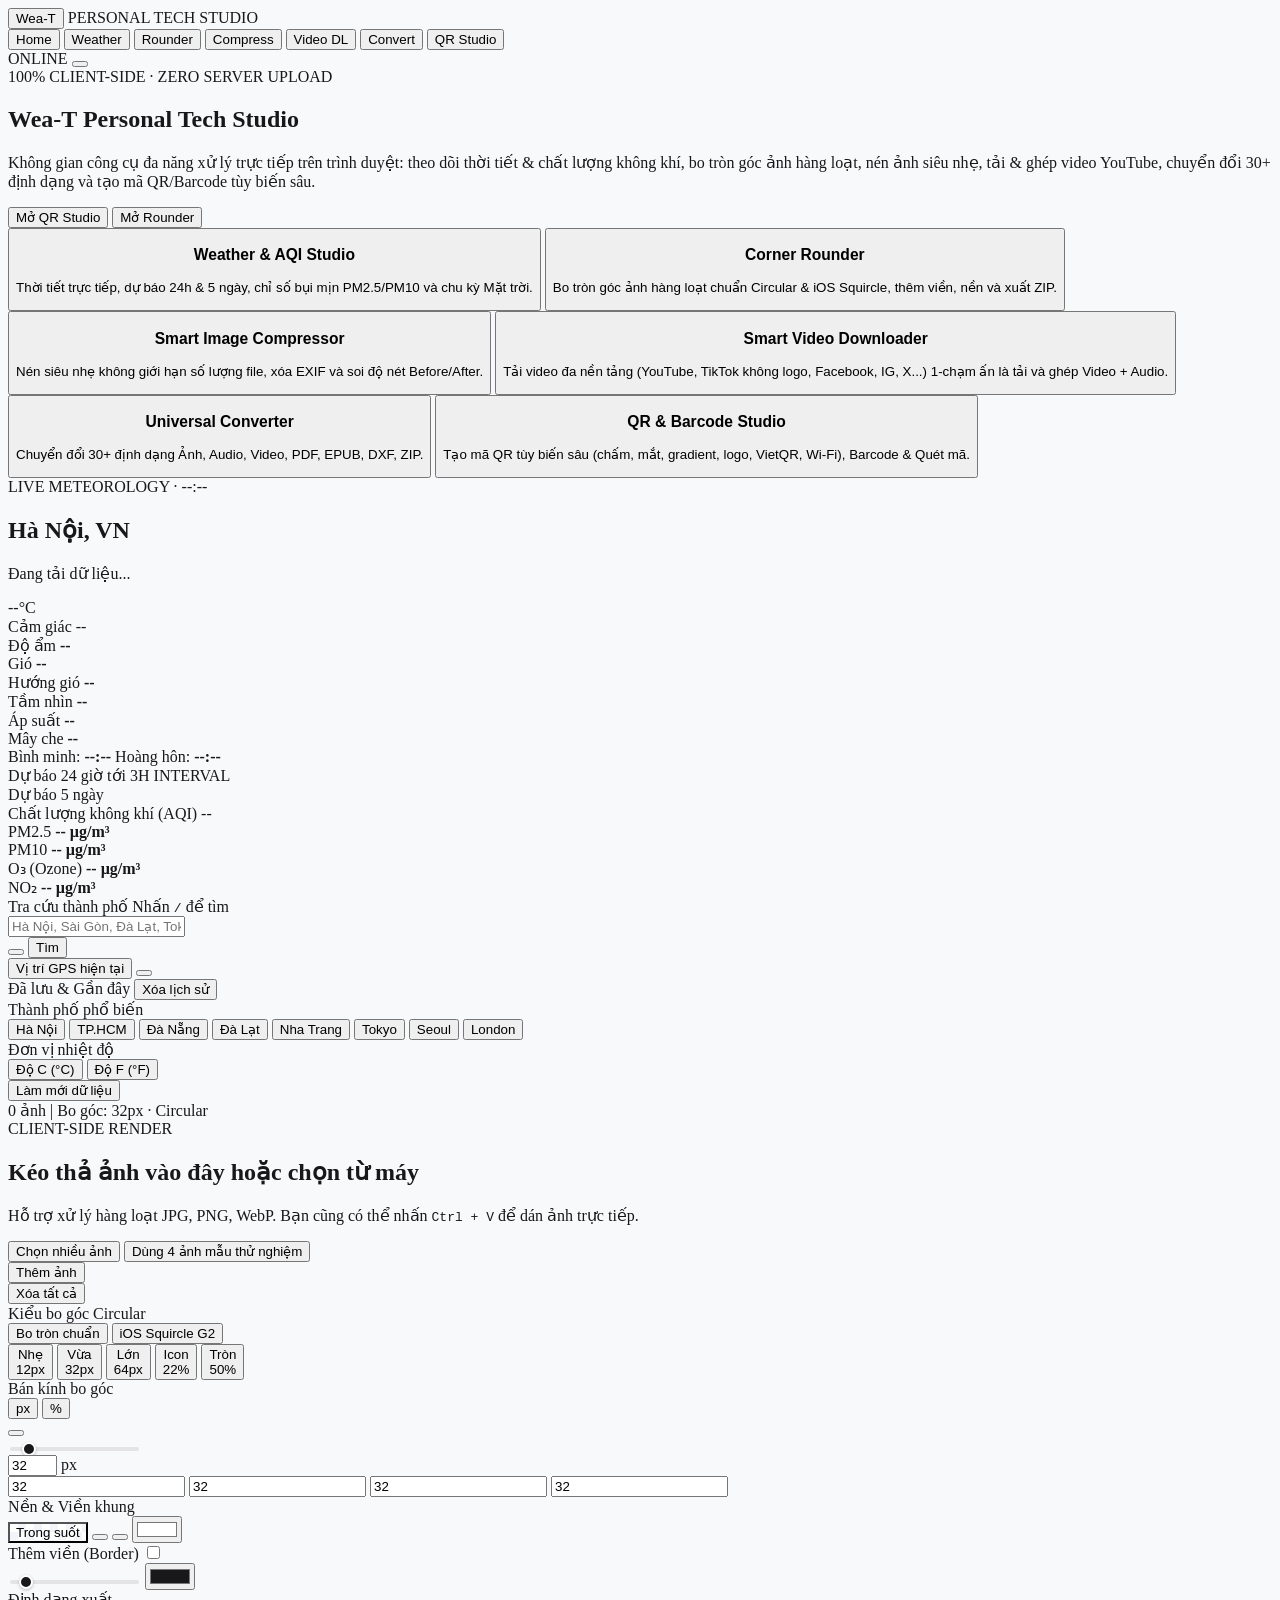
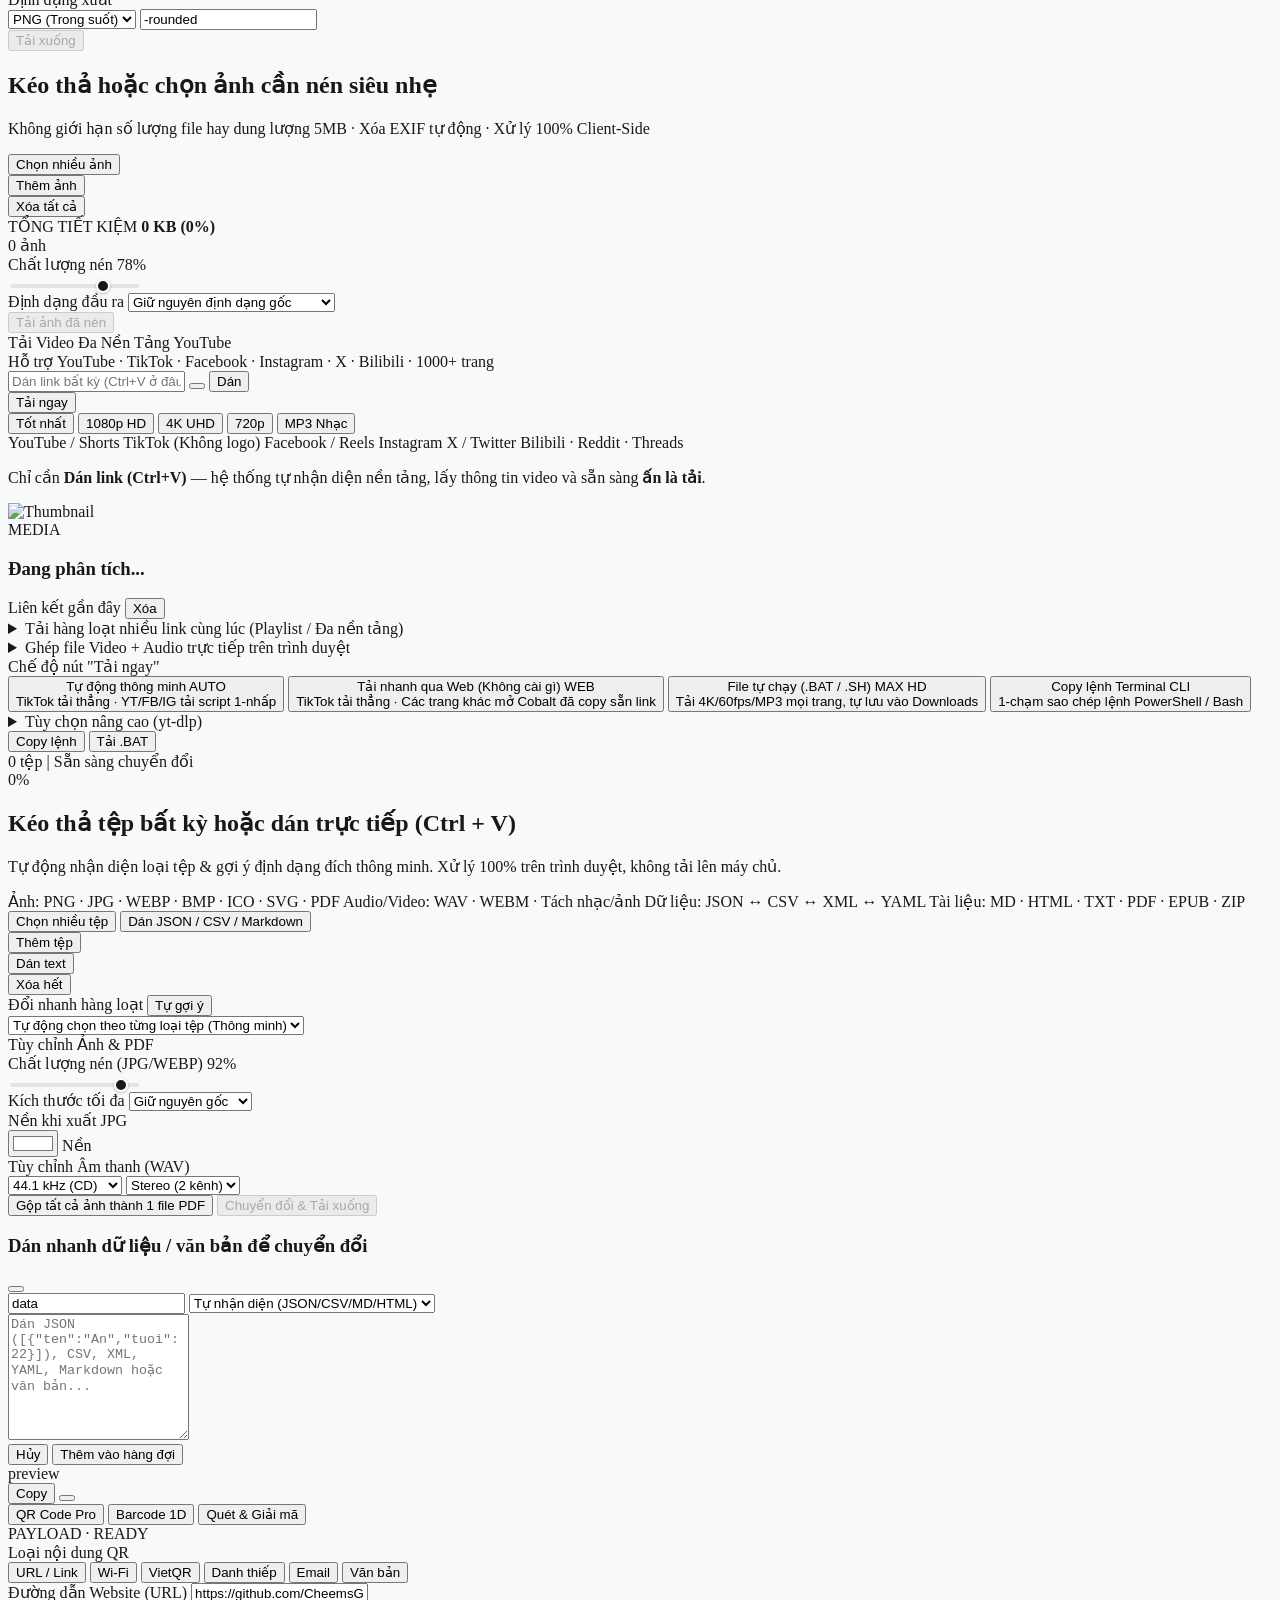
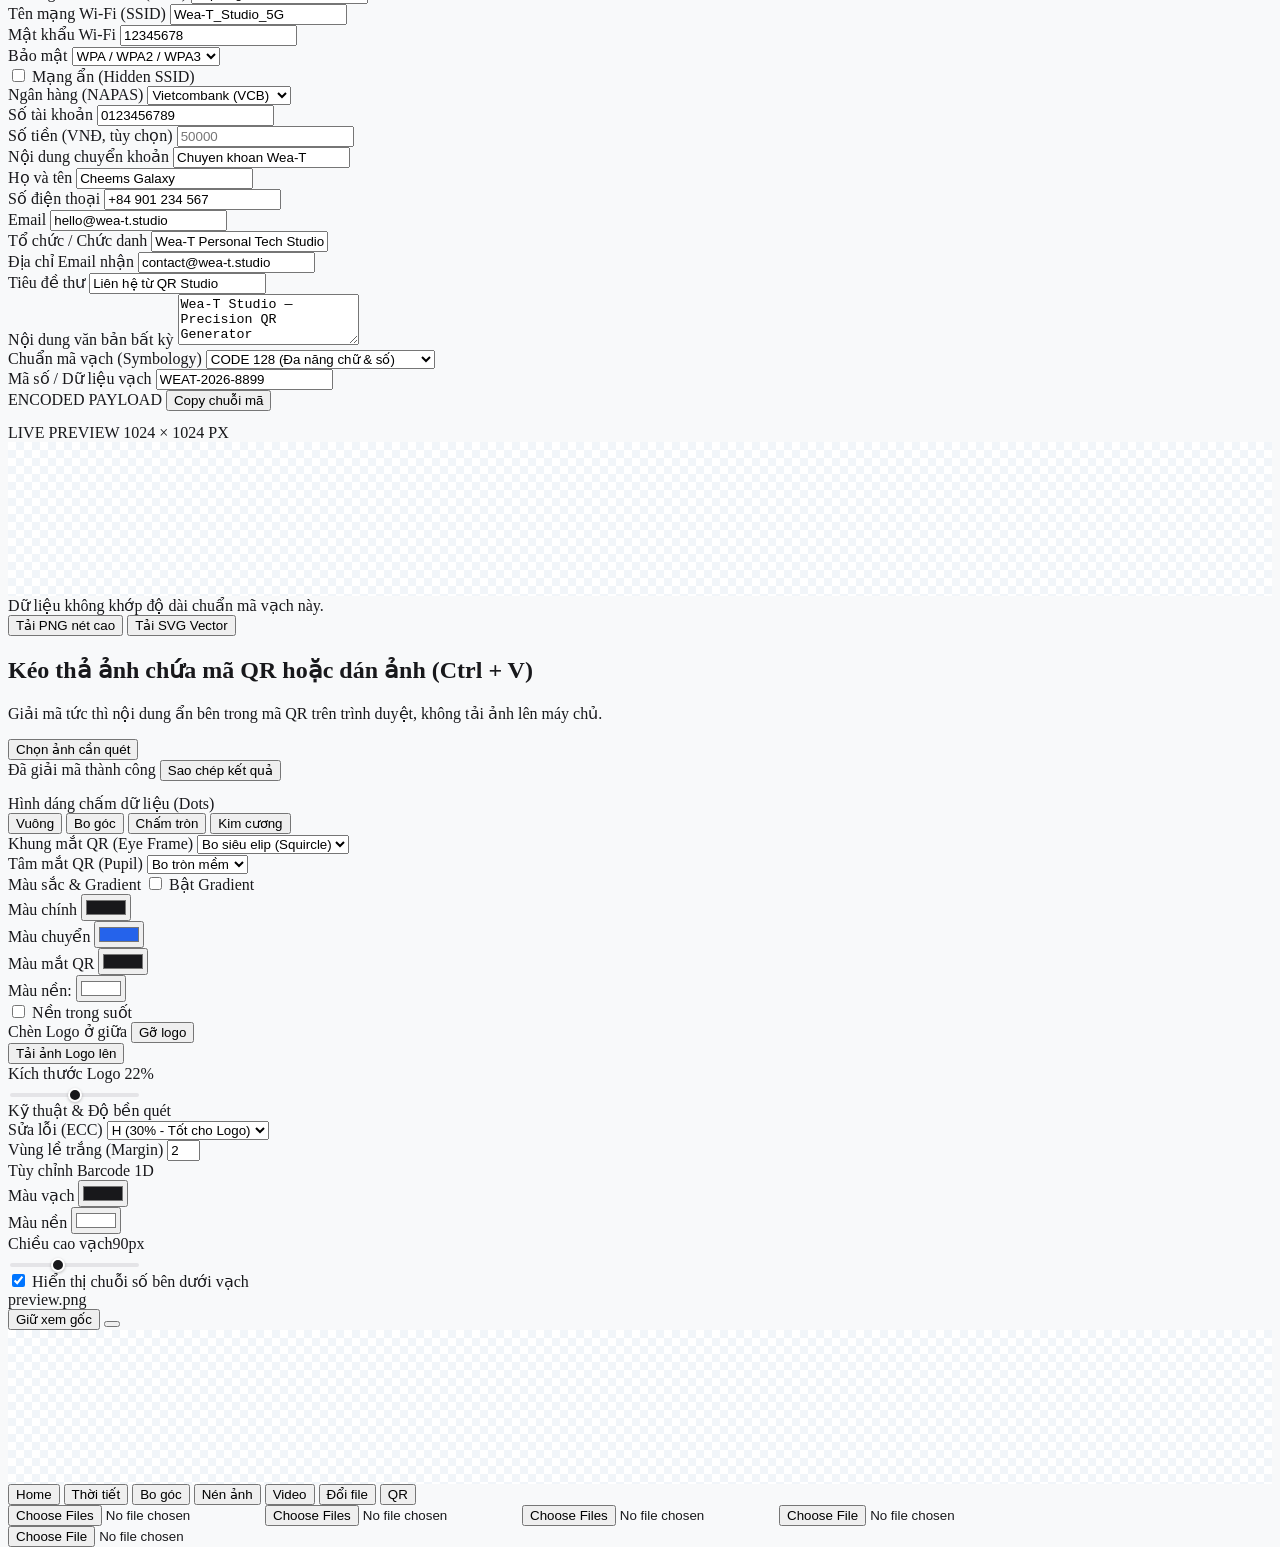
==== index.html @ f74ae014 "Add files via upload" ====
<!DOCTYPE html>
<html lang="vi">
<head>
    <meta charset="UTF-8">
    <meta name="viewport" content="width=device-width, initial-scale=1.0, viewport-fit=cover">
    <meta name="color-scheme" content="light dark">
    <title>Wea-T — Unified Personal Tech Studio</title>
    <meta name="description" content="Wea-T Studio: Thời tiết & AQI, Bo tròn góc ảnh hàng loạt, Nén ảnh thông minh, YouTube & FFmpeg, Chuyển đổi 30+ định dạng và QR & Barcode Studio.">

    <!-- Google Fonts: Inter & JetBrains Mono -->
    <link rel="preconnect" href="https://fonts.googleapis.com">
    <link rel="preconnect" href="https://fonts.gstatic.com" crossorigin>
    <link href="https://fonts.googleapis.com/css2?family=Inter:wght@400;500;600;700&family=JetBrains+Mono:wght@400;500;600&display=swap" rel="stylesheet">

    <!-- Tailwind CSS -->
    <script src="https://cdn.tailwindcss.com"></script>

    <!-- JSZip for Batch ZIP Export & EPUB Packaging -->
    <script src="https://cdnjs.cloudflare.com/ajax/libs/jszip/3.10.1/jszip.min.js"></script>

    <!-- QRCode Matrix Generator, JsBarcode & jsQR Scanner -->
    <script src="https://cdnjs.cloudflare.com/ajax/libs/qrcode-generator/1.4.4/qrcode.min.js"></script>
    <script src="https://cdn.jsdelivr.net/npm/jsbarcode@3.11.6/dist/JsBarcode.all.min.js"></script>
    <script src="https://cdn.jsdelivr.net/npm/jsqr@1.4.0/dist/jsQR.min.js"></script>

    <!-- Lucide Icons -->
    <script src="https://unpkg.com/lucide@latest"></script>

    <script>
        // Prevent Flash of Unstyled Theme
        (function () {
            try {
                var saved = localStorage.getItem('studio-theme');
                var prefersDark = window.matchMedia && window.matchMedia('(prefers-color-scheme: dark)').matches;
                if (saved === 'dark' || (!saved && prefersDark)) {
                    document.documentElement.classList.add('dark');
                }
            } catch (e) {}
        })();

        tailwind.config = {
            darkMode: 'class',
            theme: {
                extend: {
                    fontFamily: {
                        sans: ['Inter', '-apple-system', 'BlinkMacSystemFont', 'sans-serif'],
                        mono: ['JetBrains Mono', 'monospace'],
                    },
                    colors: {
                        studio: {
                            bg: '#F8F9FA',
                            panel: '#FFFFFF',
                            border: '#E4E4E7',
                            text: '#18181B',
                            muted: '#71717A',
                        }
                    }
                }
            }
        }
    </script>

    <style>
        body {
            background-color: #F8F9FA;
            color: #18181B;
            -webkit-font-smoothing: antialiased;
            -moz-osx-font-smoothing: grayscale;
        }
        html.dark body {
            background-color: #09090B;
            color: #F4F4F5;
        }

        /* Checkerboard transparency preview */
        .bg-checkerboard {
            background-color: #ffffff;
            background-image: 
                linear-gradient(45deg, #F1F5F9 25%, transparent 25%), 
                linear-gradient(-45deg, #F1F5F9 25%, transparent 25%), 
                linear-gradient(45deg, transparent 75%, #F1F5F9 75%), 
                linear-gradient(-45deg, transparent 75%, #F1F5F9 75%);
            background-size: 16px 16px;
            background-position: 0 0, 0 8px, 8px -8px, -8px 0px;
        }
        html.dark .bg-checkerboard {
            background-color: #121215;
            background-image: 
                linear-gradient(45deg, #1E1E22 25%, transparent 25%), 
                linear-gradient(-45deg, #1E1E22 25%, transparent 25%), 
                linear-gradient(45deg, transparent 75%, #1E1E22 75%), 
                linear-gradient(-45deg, transparent 75%, #1E1E22 75%);
        }

        /* Precision Range Slider */
        input[type="range"] {
            -webkit-appearance: none;
            appearance: none;
            background: transparent;
            cursor: pointer;
        }
        input[type="range"]::-webkit-slider-runnable-track {
            height: 4px;
            border-radius: 999px;
            background: #E4E4E7;
        }
        html.dark input[type="range"]::-webkit-slider-runnable-track {
            background: #27272A;
        }
        input[type="range"]::-webkit-slider-thumb {
            -webkit-appearance: none;
            appearance: none;
            width: 14px;
            height: 14px;
            border-radius: 50%;
            background: #18181B;
            border: 2px solid #FFFFFF;
            box-shadow: 0 1px 3px rgba(0,0,0,0.25);
            margin-top: -5px;
            transition: transform 0.1s ease;
        }
        html.dark input[type="range"]::-webkit-slider-thumb {
            background: #FAFAFA;
            border: 2px solid #18181B;
            box-shadow: 0 1px 4px rgba(0,0,0,0.6);
        }
        input[type="range"]::-webkit-slider-thumb:hover {
            transform: scale(1.15);
        }

        /* Scrollbar */
        ::-webkit-scrollbar { width: 6px; height: 6px; }
        ::-webkit-scrollbar-track { background: transparent; }
        ::-webkit-scrollbar-thumb { background: #D4D4D8; border-radius: 3px; }
        ::-webkit-scrollbar-thumb:hover { background: #A1A1AA; }
        html.dark ::-webkit-scrollbar-thumb { background: #27272A; }
        html.dark ::-webkit-scrollbar-thumb:hover { background: #3F3F46; }

        input[type=number]::-webkit-inner-spin-button, 
        input[type=number]::-webkit-outer-spin-button { 
            -webkit-appearance: none; 
            margin: 0; 
        }
        .no-scrollbar::-webkit-scrollbar { display: none; }
        .no-scrollbar { -ms-overflow-style: none; scrollbar-width: none; }

        /* Dynamic Viewport & Safe Area for All Devices (iOS/Android/Desktop) */
        .app-shell-height {
            height: 100vh;
            height: 100dvh;
        }
        .pb-safe {
            padding-bottom: env(safe-area-inset-bottom, 0px);
        }
        button, a, input, select, textarea, label, summary {
            touch-action: manipulation;
        }
        @media (pointer: coarse) {
            input[type="range"]::-webkit-slider-thumb {
                width: 20px;
                height: 20px;
                margin-top: -8px;
            }
        }
        /* Smooth single-column scrolling on mobile/tablet (< 1024px) */
        @media (max-width: 1023px) {
            .studio-split-view {
                overflow-y: auto !important;
                -webkit-overflow-scrolling: touch;
            }
            .studio-split-view > main {
                flex: none !important;
                overflow: visible !important;
            }
            .studio-split-view > aside {
                height: auto !important;
                overflow: visible !important;
            }
        }
    </style>
</head>
<body class="app-shell-height flex flex-col overflow-hidden selection:bg-zinc-900 selection:text-white dark:selection:bg-zinc-100 dark:selection:text-zinc-900 transition-colors duration-150">

    <!-- ===================================================================== -->
    <!-- UNIFIED RESPONSIVE TOPBAR NAVIGATION                                  -->
    <!-- ===================================================================== -->
    <header class="h-14 bg-white dark:bg-zinc-900 border-b border-studio-border dark:border-zinc-800 px-3 sm:px-4 lg:px-6 flex md:grid md:grid-cols-[auto_1fr_auto] lg:grid-cols-[1fr_auto_1fr] items-center justify-between gap-2 sm:gap-3 shrink-0 z-30 transition-colors duration-150">
        <!-- Left: Brand Identity -->
        <div class="flex items-center gap-2 sm:gap-2.5 min-w-0">
            <button type="button" onclick="switchView('home')" class="flex items-center gap-2 sm:gap-2.5 text-left group focus:outline-none shrink-0">
                <div class="w-8 h-8 rounded-lg bg-zinc-900 dark:bg-zinc-100 text-white dark:text-zinc-900 flex items-center justify-center shadow-xs shrink-0 transition-transform group-hover:scale-105">
                    <i data-lucide="layers" class="w-4 h-4"></i>
                </div>
                <span class="text-sm font-bold tracking-tight text-zinc-900 dark:text-zinc-100">Wea-T</span>
            </button>
            <span id="headerModuleBadge" class="inline-flex md:hidden xl:inline-flex items-center px-2 py-0.5 rounded text-[10px] font-mono font-medium bg-zinc-100 dark:bg-zinc-800 text-zinc-600 dark:text-zinc-400 border border-zinc-200/80 dark:border-zinc-700/80 truncate max-w-[160px] sm:max-w-none">
                PERSONAL TECH STUDIO
            </span>
        </div>

        <!-- Center: Desktop / Tablet Pill Navigation Bar -->
        <nav class="hidden md:flex items-center justify-self-center gap-0.5 max-w-full overflow-x-auto no-scrollbar p-1 border border-zinc-200 dark:border-zinc-800 rounded-[10px] bg-zinc-50 dark:bg-zinc-800/60" aria-label="Điều hướng chính">
            <button type="button" data-nav="home" onclick="switchView('home')" class="nav-tab h-7 px-3 inline-flex items-center gap-1.5 rounded-lg text-xs font-medium text-zinc-900 dark:text-zinc-100 bg-white dark:bg-zinc-900 shadow-xs transition-all shrink-0">
                <i data-lucide="home" class="w-3.5 h-3.5"></i>
                <span>Home</span>
            </button>
            <button type="button" data-nav="weather" onclick="switchView('weather')" class="nav-tab h-7 px-3 inline-flex items-center gap-1.5 rounded-lg text-xs font-medium text-zinc-500 dark:text-zinc-400 hover:text-zinc-900 dark:hover:text-zinc-100 transition-all shrink-0">
                <i data-lucide="cloud-sun" class="w-3.5 h-3.5"></i>
                <span>Weather</span>
            </button>
            <button type="button" data-nav="studio" onclick="switchView('studio')" class="nav-tab h-7 px-3 inline-flex items-center gap-1.5 rounded-lg text-xs font-medium text-zinc-500 dark:text-zinc-400 hover:text-zinc-900 dark:hover:text-zinc-100 transition-all shrink-0">
                <i data-lucide="crop" class="w-3.5 h-3.5"></i>
                <span>Rounder</span>
            </button>
            <button type="button" data-nav="compress" onclick="switchView('compress')" class="nav-tab h-7 px-3 inline-flex items-center gap-1.5 rounded-lg text-xs font-medium text-zinc-500 dark:text-zinc-400 hover:text-zinc-900 dark:hover:text-zinc-100 transition-all shrink-0">
                <i data-lucide="package" class="w-3.5 h-3.5"></i>
                <span>Compress</span>
            </button>
            <button type="button" data-nav="youtube" onclick="switchView('youtube')" class="nav-tab h-7 px-3 inline-flex items-center gap-1.5 rounded-lg text-xs font-medium text-zinc-500 dark:text-zinc-400 hover:text-zinc-900 dark:hover:text-zinc-100 transition-all shrink-0">
                <i data-lucide="download" class="w-3.5 h-3.5"></i>
                <span>Video DL</span>
            </button>
            <button type="button" data-nav="convert" onclick="switchView('convert')" class="nav-tab h-7 px-3 inline-flex items-center gap-1.5 rounded-lg text-xs font-medium text-zinc-500 dark:text-zinc-400 hover:text-zinc-900 dark:hover:text-zinc-100 transition-all shrink-0">
                <i data-lucide="repeat" class="w-3.5 h-3.5"></i>
                <span>Convert</span>
            </button>
            <button type="button" data-nav="qr" onclick="switchView('qr')" class="nav-tab h-7 px-3 inline-flex items-center gap-1.5 rounded-lg text-xs font-medium text-zinc-500 dark:text-zinc-400 hover:text-zinc-900 dark:hover:text-zinc-100 transition-all shrink-0">
                <i data-lucide="qr-code" class="w-3.5 h-3.5"></i>
                <span>QR Studio</span>
            </button>
        </nav>

        <!-- Right: Status & Theme Toggle -->
        <div class="flex items-center justify-self-end gap-2">
            <span class="hidden md:inline-flex items-center gap-1.5 px-2.5 py-1 rounded-full bg-zinc-100 dark:bg-zinc-800 border border-zinc-200/80 dark:border-zinc-700/80 font-mono text-[11px] font-medium text-zinc-600 dark:text-zinc-300">
                <span class="w-1.5 h-1.5 rounded-full bg-emerald-500"></span>
                <span>ONLINE</span>
            </span>
            <button type="button" id="themeToggleBtn" onclick="toggleTheme()" title="Chuyển đổi giao diện Sáng / Tối" class="w-8 h-8 rounded-lg border border-zinc-200 dark:border-zinc-700 bg-zinc-50 dark:bg-zinc-800 text-zinc-700 dark:text-zinc-300 hover:bg-zinc-100 dark:hover:bg-zinc-700/80 flex items-center justify-center transition-colors shrink-0">
                <i data-lucide="sun" class="w-4 h-4 hidden dark:block text-amber-400"></i>
                <i data-lucide="moon" class="w-4 h-4 block dark:hidden text-zinc-700"></i>
            </button>
        </div>
    </header>

    <!-- ===================================================================== -->
    <!-- VIEW 1: HOME STUDIO DASHBOARD                                         -->
    <!-- ===================================================================== -->
    <div id="view-home" class="app-view flex-1 overflow-y-auto p-3.5 sm:p-5 lg:p-8 pb-24 md:pb-8">
        <div class="max-w-5xl mx-auto space-y-6">
            <section class="bg-white dark:bg-zinc-900 border border-studio-border dark:border-zinc-800 rounded-2xl p-6 lg:p-8 shadow-2xs flex flex-col md:flex-row items-start md:items-center justify-between gap-6">
                <div class="space-y-3 max-w-2xl">
                    <span class="inline-flex items-center gap-1.5 px-2.5 py-1 rounded-md bg-zinc-100 dark:bg-zinc-800 font-mono text-[11px] font-medium text-zinc-600 dark:text-zinc-400">
                        <i data-lucide="shield-check" class="w-3.5 h-3.5 text-emerald-500"></i>
                        100% CLIENT-SIDE · ZERO SERVER UPLOAD
                    </span>
                    <h1 class="text-2xl lg:text-3xl font-bold tracking-tight text-zinc-900 dark:text-zinc-100">Wea-T Personal Tech Studio</h1>
                    <p class="text-sm text-zinc-500 dark:text-zinc-400 leading-relaxed">
                        Không gian công cụ đa năng xử lý trực tiếp trên trình duyệt: theo dõi thời tiết & chất lượng không khí, bo tròn góc ảnh hàng loạt, nén ảnh siêu nhẹ, tải & ghép video YouTube, chuyển đổi 30+ định dạng và tạo mã QR/Barcode tùy biến sâu.
                    </p>
                </div>
                <div class="flex flex-wrap gap-2 shrink-0">
                    <button type="button" onclick="switchView('qr')" class="px-4 py-2.5 rounded-lg bg-zinc-900 dark:bg-zinc-100 text-white dark:text-zinc-900 text-xs font-semibold inline-flex items-center gap-2 hover:bg-zinc-800 dark:hover:bg-white transition-colors">
                        <i data-lucide="qr-code" class="w-4 h-4"></i>
                        <span>Mở QR Studio</span>
                    </button>
                    <button type="button" onclick="switchView('studio')" class="px-4 py-2.5 rounded-lg border border-zinc-200 dark:border-zinc-700 bg-zinc-50 dark:bg-zinc-800 text-zinc-800 dark:text-zinc-200 text-xs font-semibold inline-flex items-center gap-2 hover:bg-zinc-100 dark:hover:bg-zinc-700 transition-colors">
                        <i data-lucide="crop" class="w-4 h-4"></i>
                        <span>Mở Rounder</span>
                    </button>
                </div>
            </section>

            <div class="grid grid-cols-1 sm:grid-cols-2 lg:grid-cols-3 gap-4">
                <button type="button" onclick="switchView('weather')" class="text-left bg-white dark:bg-zinc-900 border border-studio-border dark:border-zinc-800 hover:border-zinc-400 dark:hover:border-zinc-600 rounded-xl p-5 space-y-2.5 transition-all shadow-2xs">
                    <div class="flex items-center justify-between">
                        <div class="w-9 h-9 rounded-lg bg-zinc-100 dark:bg-zinc-800 flex items-center justify-center text-zinc-900 dark:text-zinc-100"><i data-lucide="cloud-sun" class="w-4 h-4"></i></div>
                        <i data-lucide="arrow-up-right" class="w-4 h-4 text-zinc-400"></i>
                    </div>
                    <h3 class="text-sm font-semibold text-zinc-900 dark:text-zinc-100">Weather & AQI Studio</h3>
                    <p class="text-xs text-zinc-500 dark:text-zinc-400">Thời tiết trực tiếp, dự báo 24h & 5 ngày, chỉ số bụi mịn PM2.5/PM10 và chu kỳ Mặt trời.</p>
                </button>

                <button type="button" onclick="switchView('studio')" class="text-left bg-white dark:bg-zinc-900 border border-studio-border dark:border-zinc-800 hover:border-zinc-400 dark:hover:border-zinc-600 rounded-xl p-5 space-y-2.5 transition-all shadow-2xs">
                    <div class="flex items-center justify-between">
                        <div class="w-9 h-9 rounded-lg bg-zinc-100 dark:bg-zinc-800 flex items-center justify-center text-zinc-900 dark:text-zinc-100"><i data-lucide="crop" class="w-4 h-4"></i></div>
                        <i data-lucide="arrow-up-right" class="w-4 h-4 text-zinc-400"></i>
                    </div>
                    <h3 class="text-sm font-semibold text-zinc-900 dark:text-zinc-100">Corner Rounder</h3>
                    <p class="text-xs text-zinc-500 dark:text-zinc-400">Bo tròn góc ảnh hàng loạt chuẩn Circular & iOS Squircle, thêm viền, nền và xuất ZIP.</p>
                </button>

                <button type="button" onclick="switchView('compress')" class="text-left bg-white dark:bg-zinc-900 border border-studio-border dark:border-zinc-800 hover:border-zinc-400 dark:hover:border-zinc-600 rounded-xl p-5 space-y-2.5 transition-all shadow-2xs">
                    <div class="flex items-center justify-between">
                        <div class="w-9 h-9 rounded-lg bg-zinc-100 dark:bg-zinc-800 flex items-center justify-center text-zinc-900 dark:text-zinc-100"><i data-lucide="package" class="w-4 h-4"></i></div>
                        <i data-lucide="arrow-up-right" class="w-4 h-4 text-zinc-400"></i>
                    </div>
                    <h3 class="text-sm font-semibold text-zinc-900 dark:text-zinc-100">Smart Image Compressor</h3>
                    <p class="text-xs text-zinc-500 dark:text-zinc-400">Nén siêu nhẹ không giới hạn số lượng file, xóa EXIF và soi độ nét Before/After.</p>
                </button>

                <button type="button" onclick="switchView('youtube')" class="text-left bg-white dark:bg-zinc-900 border border-studio-border dark:border-zinc-800 hover:border-zinc-400 dark:hover:border-zinc-600 rounded-xl p-5 space-y-2.5 transition-all shadow-2xs">
                    <div class="flex items-center justify-between">
                        <div class="w-9 h-9 rounded-lg bg-zinc-100 dark:bg-zinc-800 flex items-center justify-center text-zinc-900 dark:text-zinc-100"><i data-lucide="download" class="w-4 h-4"></i></div>
                        <i data-lucide="arrow-up-right" class="w-4 h-4 text-zinc-400"></i>
                    </div>
                    <h3 class="text-sm font-semibold text-zinc-900 dark:text-zinc-100">Smart Video Downloader</h3>
                    <p class="text-xs text-zinc-500 dark:text-zinc-400">Tải video đa nền tảng (YouTube, TikTok không logo, Facebook, IG, X...) 1-chạm ấn là tải và ghép Video + Audio.</p>
                </button>

                <button type="button" onclick="switchView('convert')" class="text-left bg-white dark:bg-zinc-900 border border-studio-border dark:border-zinc-800 hover:border-zinc-400 dark:hover:border-zinc-600 rounded-xl p-5 space-y-2.5 transition-all shadow-2xs">
                    <div class="flex items-center justify-between">
                        <div class="w-9 h-9 rounded-lg bg-zinc-100 dark:bg-zinc-800 flex items-center justify-center text-zinc-900 dark:text-zinc-100"><i data-lucide="repeat" class="w-4 h-4"></i></div>
                        <i data-lucide="arrow-up-right" class="w-4 h-4 text-zinc-400"></i>
                    </div>
                    <h3 class="text-sm font-semibold text-zinc-900 dark:text-zinc-100">Universal Converter</h3>
                    <p class="text-xs text-zinc-500 dark:text-zinc-400">Chuyển đổi 30+ định dạng Ảnh, Audio, Video, PDF, EPUB, DXF, ZIP.</p>
                </button>

                <button type="button" onclick="switchView('qr')" class="text-left bg-white dark:bg-zinc-900 border border-studio-border dark:border-zinc-800 hover:border-zinc-400 dark:hover:border-zinc-600 rounded-xl p-5 space-y-2.5 transition-all shadow-2xs">
                    <div class="flex items-center justify-between">
                        <div class="w-9 h-9 rounded-lg bg-zinc-100 dark:bg-zinc-800 flex items-center justify-center text-zinc-900 dark:text-zinc-100"><i data-lucide="qr-code" class="w-4 h-4"></i></div>
                        <i data-lucide="arrow-up-right" class="w-4 h-4 text-zinc-400"></i>
                    </div>
                    <h3 class="text-sm font-semibold text-zinc-900 dark:text-zinc-100">QR & Barcode Studio</h3>
                    <p class="text-xs text-zinc-500 dark:text-zinc-400">Tạo mã QR tùy biến sâu (chấm, mắt, gradient, logo, VietQR, Wi-Fi), Barcode & Quét mã.</p>
                </button>
            </div>
        </div>
    </div>

    <!-- ===================================================================== -->
    <!-- VIEW 2: WEATHER & AQI STUDIO                                          -->
    <!-- ===================================================================== -->
    <div id="view-weather" class="app-view studio-split-view hidden flex-1 flex-col lg:flex-row overflow-hidden pb-20 md:pb-0">
        <main class="flex-1 overflow-y-auto p-4 lg:p-6 bg-studio-bg dark:bg-zinc-950">
            <div class="max-w-4xl mx-auto space-y-4">
                <!-- Current Weather Hero Card -->
                <section class="bg-white dark:bg-zinc-900 border border-studio-border dark:border-zinc-800 rounded-2xl p-6 shadow-2xs space-y-6">
                    <div class="flex flex-wrap items-start justify-between gap-4">
                        <div>
                            <div class="flex items-center gap-2 text-[11px] font-mono text-zinc-500 dark:text-zinc-400">
                                <span>LIVE METEOROLOGY</span>
                                <span>·</span>
                                <span id="wLocalTime">--:--</span>
                            </div>
                            <h2 id="wCityTitle" class="text-2xl font-bold text-zinc-900 dark:text-zinc-100 mt-1">Hà Nội, VN</h2>
                            <p id="wDescText" class="text-xs text-zinc-500 dark:text-zinc-400 capitalize mt-0.5">Đang tải dữ liệu...</p>
                        </div>
                        <div class="flex items-center gap-3">
                            <div id="wMainIconWrap" class="w-12 h-12 rounded-xl bg-zinc-100 dark:bg-zinc-800 flex items-center justify-center text-zinc-900 dark:text-zinc-100">
                                <i data-lucide="cloud-sun" class="w-6 h-6"></i>
                            </div>
                            <div class="text-right">
                                <div class="text-4xl font-bold font-mono tracking-tight text-zinc-900 dark:text-zinc-100">
                                    <span id="wTempVal">--</span><span id="wTempUnit" class="text-xl text-zinc-400">°C</span>
                                </div>
                                <div class="text-[11px] font-mono text-zinc-500">Cảm giác <span id="wFeelsVal">--</span></div>
                            </div>
                        </div>
                    </div>

                    <!-- 6 Metrics -->
                    <div class="grid grid-cols-2 sm:grid-cols-3 lg:grid-cols-6 gap-2.5">
                        <div class="p-3 rounded-xl bg-zinc-50 dark:bg-zinc-800/60 border border-zinc-200/60 dark:border-zinc-800">
                            <span class="text-[11px] text-zinc-500 flex items-center gap-1"><i data-lucide="droplets" class="w-3 h-3"></i>Độ ẩm</span>
                            <strong id="wHumidity" class="block text-sm font-mono font-semibold mt-1">--</strong>
                        </div>
                        <div class="p-3 rounded-xl bg-zinc-50 dark:bg-zinc-800/60 border border-zinc-200/60 dark:border-zinc-800">
                            <span class="text-[11px] text-zinc-500 flex items-center gap-1"><i data-lucide="wind" class="w-3 h-3"></i>Gió</span>
                            <strong id="wWind" class="block text-sm font-mono font-semibold mt-1">--</strong>
                        </div>
                        <div class="p-3 rounded-xl bg-zinc-50 dark:bg-zinc-800/60 border border-zinc-200/60 dark:border-zinc-800">
                            <span class="text-[11px] text-zinc-500 flex items-center gap-1"><i data-lucide="compass" class="w-3 h-3"></i>Hướng gió</span>
                            <strong id="wWindDir" class="block text-sm font-mono font-semibold mt-1">--</strong>
                        </div>
                        <div class="p-3 rounded-xl bg-zinc-50 dark:bg-zinc-800/60 border border-zinc-200/60 dark:border-zinc-800">
                            <span class="text-[11px] text-zinc-500 flex items-center gap-1"><i data-lucide="eye" class="w-3 h-3"></i>Tầm nhìn</span>
                            <strong id="wVisibility" class="block text-sm font-mono font-semibold mt-1">--</strong>
                        </div>
                        <div class="p-3 rounded-xl bg-zinc-50 dark:bg-zinc-800/60 border border-zinc-200/60 dark:border-zinc-800">
                            <span class="text-[11px] text-zinc-500 flex items-center gap-1"><i data-lucide="gauge" class="w-3 h-3"></i>Áp suất</span>
                            <strong id="wPressure" class="block text-sm font-mono font-semibold mt-1">--</strong>
                        </div>
                        <div class="p-3 rounded-xl bg-zinc-50 dark:bg-zinc-800/60 border border-zinc-200/60 dark:border-zinc-800">
                            <span class="text-[11px] text-zinc-500 flex items-center gap-1"><i data-lucide="cloud" class="w-3 h-3"></i>Mây che</span>
                            <strong id="wClouds" class="block text-sm font-mono font-semibold mt-1">--</strong>
                        </div>
                    </div>

                    <!-- Sunrise / Sunset Progress -->
                    <div class="p-3.5 rounded-xl bg-zinc-50 dark:bg-zinc-800/50 border border-zinc-200/60 dark:border-zinc-800 space-y-2">
                        <div class="flex items-center justify-between text-xs font-mono">
                            <span class="flex items-center gap-1.5 text-amber-600 dark:text-amber-400"><i data-lucide="sunrise" class="w-3.5 h-3.5"></i>Bình minh: <strong id="wSunrise">--:--</strong></span>
                            <span class="flex items-center gap-1.5 text-indigo-600 dark:text-indigo-400"><i data-lucide="sunset" class="w-3.5 h-3.5"></i>Hoàng hôn: <strong id="wSunset">--:--</strong></span>
                        </div>
                        <div class="w-full h-1.5 bg-zinc-200 dark:bg-zinc-700 rounded-full overflow-hidden">
                            <div id="wSunProgress" class="h-full bg-amber-500 rounded-full transition-all" style="width: 50%"></div>
                        </div>
                    </div>
                </section>

                <!-- Hourly Forecast Strip -->
                <section class="bg-white dark:bg-zinc-900 border border-studio-border dark:border-zinc-800 rounded-2xl p-5 shadow-2xs space-y-3">
                    <div class="flex items-center justify-between">
                        <span class="text-xs font-semibold uppercase tracking-wider text-zinc-500 flex items-center gap-1.5"><i data-lucide="clock" class="w-3.5 h-3.5"></i>Dự báo 24 giờ tới</span>
                        <span class="text-[11px] font-mono text-zinc-400">3H INTERVAL</span>
                    </div>
                    <div id="wHourlyList" class="grid grid-cols-4 sm:grid-cols-8 gap-2"></div>
                </section>

                <!-- 5-Day Forecast & Air Quality (AQI) -->
                <div class="grid grid-cols-1 lg:grid-cols-2 gap-4">
                    <section class="bg-white dark:bg-zinc-900 border border-studio-border dark:border-zinc-800 rounded-2xl p-5 shadow-2xs space-y-3">
                        <span class="text-xs font-semibold uppercase tracking-wider text-zinc-500 flex items-center gap-1.5"><i data-lucide="calendar-days" class="w-3.5 h-3.5"></i>Dự báo 5 ngày</span>
                        <div id="wDailyList" class="divide-y divide-zinc-100 dark:divide-zinc-800"></div>
                    </section>

                    <section class="bg-white dark:bg-zinc-900 border border-studio-border dark:border-zinc-800 rounded-2xl p-5 shadow-2xs space-y-4">
                        <div class="flex items-center justify-between">
                            <span class="text-xs font-semibold uppercase tracking-wider text-zinc-500 flex items-center gap-1.5"><i data-lucide="wind" class="w-3.5 h-3.5"></i>Chất lượng không khí (AQI)</span>
                            <span id="wAqiBadge" class="px-2.5 py-0.5 rounded-full text-xs font-semibold bg-emerald-500/15 text-emerald-600 dark:text-emerald-400">--</span>
                        </div>
                        <div class="grid grid-cols-2 gap-2.5">
                            <div class="p-3 rounded-xl bg-zinc-50 dark:bg-zinc-800/60 border border-zinc-200/60 dark:border-zinc-800">
                                <span class="text-[11px] font-mono text-zinc-400">PM2.5</span>
                                <strong id="wPm25" class="block text-sm font-mono mt-0.5">-- µg/m³</strong>
                            </div>
                            <div class="p-3 rounded-xl bg-zinc-50 dark:bg-zinc-800/60 border border-zinc-200/60 dark:border-zinc-800">
                                <span class="text-[11px] font-mono text-zinc-400">PM10</span>
                                <strong id="wPm10" class="block text-sm font-mono mt-0.5">-- µg/m³</strong>
                            </div>
                            <div class="p-3 rounded-xl bg-zinc-50 dark:bg-zinc-800/60 border border-zinc-200/60 dark:border-zinc-800">
                                <span class="text-[11px] font-mono text-zinc-400">O₃ (Ozone)</span>
                                <strong id="wO3" class="block text-sm font-mono mt-0.5">-- µg/m³</strong>
                            </div>
                            <div class="p-3 rounded-xl bg-zinc-50 dark:bg-zinc-800/60 border border-zinc-200/60 dark:border-zinc-800">
                                <span class="text-[11px] font-mono text-zinc-400">NO₂</span>
                                <strong id="wNo2" class="block text-sm font-mono mt-0.5">-- µg/m³</strong>
                            </div>
                        </div>
                    </section>
                </div>
            </div>
        </main>

        <!-- Right: Weather Search & Unit Controls -->
        <aside class="w-full lg:w-[340px] bg-white dark:bg-zinc-900 border-t lg:border-t-0 lg:border-l border-studio-border dark:border-zinc-800 p-4 flex flex-col justify-between shrink-0 overflow-y-auto">
            <div class="space-y-5">
                <div class="space-y-2.5">
                    <div class="flex items-center justify-between">
                        <span class="block text-[11px] font-semibold uppercase tracking-wider text-zinc-500">Tra cứu thành phố</span>
                        <span class="text-[10px] font-mono text-zinc-400">Nhấn <kbd class="px-1 py-0.5 rounded bg-zinc-100 dark:bg-zinc-800 border border-zinc-200 dark:border-zinc-700">/</kbd> để tìm</span>
                    </div>

                    <!-- Smart Search Box with Autocomplete Dropdown -->
                    <div id="wSearchWrapper" class="relative">
                        <form onsubmit="event.preventDefault(); handleWeatherSearchSubmit();" class="relative flex items-center">
                            <i data-lucide="search" class="w-3.5 h-3.5 text-zinc-400 absolute left-3 pointer-events-none"></i>
                            <input
                                type="text"
                                id="wSearchInput"
                                autocomplete="off"
                                spellcheck="false"
                                placeholder="Hà Nội, Sài Gòn, Đà Lạt, Tokyo..."
                                oninput="handleWeatherSearchInput(this.value)"
                                onfocus="handleWeatherSearchFocus()"
                                onkeydown="handleWeatherSearchKeydown(event)"
                                class="w-full pl-8 pr-16 py-2 text-xs bg-zinc-50 dark:bg-zinc-800 border border-zinc-200 dark:border-zinc-700 focus:border-zinc-400 dark:focus:border-zinc-500 rounded-lg text-zinc-900 dark:text-zinc-100 placeholder:text-zinc-400 focus:outline-none transition-colors"
                            >
                            <div class="absolute right-1.5 flex items-center gap-1">
                                <span id="wSearchSpinner" class="hidden w-3.5 h-3.5 border-2 border-zinc-300 dark:border-zinc-600 border-t-zinc-900 dark:border-t-zinc-100 rounded-full animate-spin mr-0.5"></span>
                                <button
                                    type="button"
                                    id="wSearchClearBtn"
                                    onclick="clearWeatherSearch()"
                                    title="Xóa từ khóa"
                                    class="hidden w-5 h-5 rounded-md text-zinc-400 hover:text-zinc-700 dark:hover:text-zinc-200 hover:bg-zinc-200/70 dark:hover:bg-zinc-700/70 items-center justify-center transition-colors"
                                >
                                    <i data-lucide="x" class="w-3 h-3"></i>
                                </button>
                                <button type="submit" title="Tìm kiếm" class="px-2.5 py-1 rounded-md bg-zinc-900 dark:bg-zinc-100 text-white dark:text-zinc-900 text-[11px] font-semibold hover:bg-zinc-800 dark:hover:bg-white transition-colors">
                                    Tìm
                                </button>
                            </div>
                        </form>

                        <!-- Autocomplete Suggestions Dropdown -->
                        <div id="wSearchDropdown" class="hidden absolute left-0 right-0 top-full mt-1.5 z-40 bg-white dark:bg-zinc-900 border border-zinc-200 dark:border-zinc-700 rounded-xl shadow-lg overflow-hidden max-h-72 overflow-y-auto">
                            <div id="wSearchDropdownContent" class="py-1"></div>
                        </div>
                    </div>

                    <div class="grid grid-cols-[1fr_auto] gap-1.5">
                        <button type="button" id="wGpsBtn" onclick="fetchWeatherByGPS()" class="py-2 px-3 rounded-lg border border-zinc-200 dark:border-zinc-700 bg-zinc-50 dark:bg-zinc-800 text-xs font-medium text-zinc-700 dark:text-zinc-300 flex items-center justify-center gap-1.5 hover:bg-zinc-100 dark:hover:bg-zinc-700 transition-colors">
                            <i data-lucide="locate-fixed" class="w-3.5 h-3.5"></i>
                            <span>Vị trí GPS hiện tại</span>
                        </button>
                        <button type="button" id="wPinCityBtn" onclick="togglePinnedCity()" title="Lưu / Bỏ lưu thành phố hiện tại" class="px-2.5 py-2 rounded-lg border border-zinc-200 dark:border-zinc-700 bg-zinc-50 dark:bg-zinc-800 text-zinc-600 dark:text-zinc-300 hover:bg-zinc-100 dark:hover:bg-zinc-700 flex items-center justify-center transition-colors">
                            <i data-lucide="bookmark" class="w-3.5 h-3.5"></i>
                        </button>
                    </div>
                </div>

                <!-- Saved / Recent Cities (dynamically rendered) -->
                <div id="wSavedSection" class="hidden space-y-2">
                    <div class="flex items-center justify-between">
                        <span class="block text-[11px] font-semibold uppercase tracking-wider text-zinc-500">Đã lưu & Gần đây</span>
                        <button type="button" onclick="clearRecentCities()" class="text-[10px] text-zinc-400 hover:text-zinc-700 dark:hover:text-zinc-200 transition-colors">Xóa lịch sử</button>
                    </div>
                    <div id="wSavedList" class="flex flex-wrap gap-1.5"></div>
                </div>

                <div class="space-y-2">
                    <span class="block text-[11px] font-semibold uppercase tracking-wider text-zinc-500">Thành phố phổ biến</span>
                    <div class="flex flex-wrap gap-1.5">
                        <button type="button" onclick="selectWeatherPreset('Hà Nội')" class="px-2.5 py-1 rounded-md border border-zinc-200 dark:border-zinc-700 text-xs hover:bg-zinc-100 dark:hover:bg-zinc-800 transition-colors">Hà Nội</button>
                        <button type="button" onclick="selectWeatherPreset('TP. Hồ Chí Minh')" class="px-2.5 py-1 rounded-md border border-zinc-200 dark:border-zinc-700 text-xs hover:bg-zinc-100 dark:hover:bg-zinc-800 transition-colors">TP.HCM</button>
                        <button type="button" onclick="selectWeatherPreset('Đà Nẵng')" class="px-2.5 py-1 rounded-md border border-zinc-200 dark:border-zinc-700 text-xs hover:bg-zinc-100 dark:hover:bg-zinc-800 transition-colors">Đà Nẵng</button>
                        <button type="button" onclick="selectWeatherPreset('Đà Lạt')" class="px-2.5 py-1 rounded-md border border-zinc-200 dark:border-zinc-700 text-xs hover:bg-zinc-100 dark:hover:bg-zinc-800 transition-colors">Đà Lạt</button>
                        <button type="button" onclick="selectWeatherPreset('Nha Trang')" class="px-2.5 py-1 rounded-md border border-zinc-200 dark:border-zinc-700 text-xs hover:bg-zinc-100 dark:hover:bg-zinc-800 transition-colors">Nha Trang</button>
                        <button type="button" onclick="selectWeatherPreset('Tokyo')" class="px-2.5 py-1 rounded-md border border-zinc-200 dark:border-zinc-700 text-xs hover:bg-zinc-100 dark:hover:bg-zinc-800 transition-colors">Tokyo</button>
                        <button type="button" onclick="selectWeatherPreset('Seoul')" class="px-2.5 py-1 rounded-md border border-zinc-200 dark:border-zinc-700 text-xs hover:bg-zinc-100 dark:hover:bg-zinc-800 transition-colors">Seoul</button>
                        <button type="button" onclick="selectWeatherPreset('London')" class="px-2.5 py-1 rounded-md border border-zinc-200 dark:border-zinc-700 text-xs hover:bg-zinc-100 dark:hover:bg-zinc-800 transition-colors">London</button>
                    </div>
                </div>

                <div class="space-y-2">
                    <span class="block text-[11px] font-semibold uppercase tracking-wider text-zinc-500">Đơn vị nhiệt độ</span>
                    <div class="grid grid-cols-2 gap-1 p-1 rounded-lg bg-zinc-100 dark:bg-zinc-800">
                        <button type="button" id="wUnitC" onclick="setWeatherUnit('metric')" class="py-1.5 rounded-md text-xs font-semibold bg-white dark:bg-zinc-700 shadow-2xs">Độ C (°C)</button>
                        <button type="button" id="wUnitF" onclick="setWeatherUnit('imperial')" class="py-1.5 rounded-md text-xs font-medium text-zinc-500">Độ F (°F)</button>
                    </div>
                </div>
            </div>

            <button type="button" id="wRefreshBtn" onclick="refreshCurrentWeather()" class="mt-4 w-full py-2.5 px-4 rounded-lg bg-zinc-900 dark:bg-zinc-100 text-white dark:text-zinc-900 text-xs font-semibold flex items-center justify-center gap-2 hover:bg-zinc-800 dark:hover:bg-white transition-colors">
                <i id="wRefreshIcon" data-lucide="refresh-cw" class="w-3.5 h-3.5"></i>
                <span>Làm mới dữ liệu</span>
            </button>
        </aside>
    </div>

    <!-- ===================================================================== -->
    <!-- VIEW 3: CORNER ROUNDER STUDIO                                         -->
    <!-- ===================================================================== -->
    <div id="view-studio" class="app-view studio-split-view hidden flex-1 flex-col lg:flex-row overflow-hidden pb-20 md:pb-0">
        <main class="flex-1 flex flex-col min-w-0 bg-studio-bg dark:bg-zinc-950 overflow-hidden relative">
            <div id="statusBar" class="hidden h-10 bg-white/80 dark:bg-zinc-900/80 border-b border-studio-border dark:border-zinc-800 px-4 lg:px-6 items-center justify-between text-xs text-zinc-500 shrink-0">
                <div class="flex items-center gap-3">
                    <span class="font-medium text-zinc-900 dark:text-zinc-100"><span id="statCount" class="font-mono">0</span> ảnh</span>
                    <span>|</span>
                    <span id="statSummary" class="font-mono text-[11px] truncate">Bo góc: 32px · Circular</span>
                </div>
                <span class="hidden sm:inline font-mono text-[11px]">CLIENT-SIDE RENDER</span>
            </div>

            <div class="flex-1 overflow-y-auto p-4 lg:p-6">
                <div id="emptyDropzone" class="h-full min-h-[240px] sm:min-h-[320px] lg:min-h-[380px] flex flex-col items-center justify-center border border-dashed border-zinc-300 dark:border-zinc-700 rounded-xl bg-white dark:bg-zinc-900/60 p-6 sm:p-8 text-center">
                    <div class="w-12 h-12 rounded-xl bg-zinc-100 dark:bg-zinc-800 border border-zinc-200 dark:border-zinc-700 flex items-center justify-center text-zinc-700 dark:text-zinc-300 mb-4">
                        <i data-lucide="image-plus" class="w-6 h-6 stroke-[1.75]"></i>
                    </div>
                    <h2 class="text-base font-semibold text-zinc-900 dark:text-zinc-100 mb-1">Kéo thả ảnh vào đây hoặc chọn từ máy</h2>
                    <p class="text-xs text-zinc-500 dark:text-zinc-400 max-w-md mb-6 leading-relaxed">
                        Hỗ trợ xử lý hàng loạt JPG, PNG, WebP. Bạn cũng có thể nhấn <kbd class="px-1.5 py-0.5 text-[11px] font-mono bg-zinc-100 dark:bg-zinc-800 border border-zinc-200 dark:border-zinc-700 rounded">Ctrl + V</kbd> để dán ảnh trực tiếp.
                    </p>
                    <div class="flex flex-wrap items-center justify-center gap-2.5">
                        <button type="button" onclick="document.getElementById('fileInput').click()" class="inline-flex items-center gap-2 px-4 py-2 text-xs font-medium text-white dark:text-zinc-900 bg-zinc-900 dark:bg-zinc-100 rounded-lg hover:bg-zinc-800 dark:hover:bg-white transition-colors">
                            <i data-lucide="folder-open" class="w-3.5 h-3.5"></i>
                            <span>Chọn nhiều ảnh</span>
                        </button>
                        <button type="button" onclick="loadSampleImages()" class="inline-flex items-center gap-2 px-4 py-2 text-xs font-medium text-zinc-700 dark:text-zinc-300 bg-white dark:bg-zinc-800 border border-zinc-200 dark:border-zinc-700 rounded-lg hover:bg-zinc-50 dark:hover:bg-zinc-700/70 transition-colors">
                            <i data-lucide="sparkles" class="w-3.5 h-3.5 text-zinc-500"></i>
                            <span>Dùng 4 ảnh mẫu thử nghiệm</span>
                        </button>
                    </div>
                </div>

                <div id="previewGrid" class="hidden grid-cols-1 sm:grid-cols-2 xl:grid-cols-3 2xl:grid-cols-4 gap-4 pb-24"></div>
            </div>

            <!-- Floating Bottom Dock -->
            <div id="floatingActionDock" class="hidden fixed bottom-[calc(4.5rem+env(safe-area-inset-bottom))] md:bottom-6 left-1/2 -translate-x-1/2 lg:left-[calc(50%-175px)] z-30 items-center bg-white/95 dark:bg-zinc-900/95 backdrop-blur-md border border-zinc-200 dark:border-zinc-700 rounded-full p-1.5 shadow-lg max-w-[calc(100vw-1.5rem)]">
                <button type="button" onclick="document.getElementById('fileInput').click()" class="inline-flex items-center gap-1.5 px-4 py-1.5 text-xs font-medium text-zinc-800 dark:text-zinc-200 rounded-full hover:bg-zinc-100 dark:hover:bg-zinc-800">
                    <i data-lucide="plus" class="w-3.5 h-3.5"></i>
                    <span>Thêm ảnh</span>
                </button>
                <div class="w-px h-4 bg-zinc-200 dark:bg-zinc-700 mx-1"></div>
                <button type="button" onclick="clearAllImages()" class="inline-flex items-center gap-1.5 px-4 py-1.5 text-xs font-medium text-red-600 dark:text-red-400 rounded-full hover:bg-red-50 dark:hover:bg-red-950/50">
                    <i data-lucide="trash-2" class="w-3.5 h-3.5"></i>
                    <span>Xóa tất cả</span>
                </button>
            </div>
        </main>

        <!-- Right: Rounder Inspector -->
        <aside class="w-full lg:w-[350px] bg-white dark:bg-zinc-900 border-t lg:border-t-0 lg:border-l border-studio-border dark:border-zinc-800 flex flex-col shrink-0 h-[50vh] lg:h-full">
            <div class="flex-1 overflow-y-auto divide-y divide-studio-border dark:divide-zinc-800">
                <div class="p-4 space-y-3">
                    <div class="flex items-center justify-between">
                        <span class="text-[11px] font-semibold uppercase tracking-wider text-zinc-500">Kiểu bo góc</span>
                        <span class="text-[11px] font-mono text-zinc-400" id="curveBadge">Circular</span>
                    </div>
                    <div class="grid grid-cols-2 gap-1 p-1 bg-zinc-100 dark:bg-zinc-800 rounded-lg">
                        <button type="button" id="btnCurveCircular" onclick="setCurveType('circular')" class="py-1.5 px-2.5 text-xs font-medium rounded-md bg-white dark:bg-zinc-700 text-zinc-900 dark:text-zinc-100 shadow-2xs">Bo tròn chuẩn</button>
                        <button type="button" id="btnCurveSquircle" onclick="setCurveType('squircle')" class="py-1.5 px-2.5 text-xs font-medium rounded-md text-zinc-600 dark:text-zinc-400">iOS Squircle G2</button>
                    </div>
                    <div class="grid grid-cols-5 gap-1.5">
                        <button type="button" onclick="applyPreset(12, 'px', 'circular', this)" class="preset-btn py-1.5 px-1 text-[11px] font-medium border border-zinc-200 dark:border-zinc-700 rounded-md text-center">Nhẹ<br><span class="font-mono text-[10px] text-zinc-400">12px</span></button>
                        <button type="button" onclick="applyPreset(32, 'px', 'circular', this)" class="preset-btn py-1.5 px-1 text-[11px] font-medium border border-zinc-900 dark:border-zinc-100 bg-zinc-900 dark:bg-zinc-100 text-white dark:text-zinc-900 rounded-md text-center">Vừa<br><span class="font-mono text-[10px]">32px</span></button>
                        <button type="button" onclick="applyPreset(64, 'px', 'circular', this)" class="preset-btn py-1.5 px-1 text-[11px] font-medium border border-zinc-200 dark:border-zinc-700 rounded-md text-center">Lớn<br><span class="font-mono text-[10px] text-zinc-400">64px</span></button>
                        <button type="button" onclick="applyPreset(22, '%', 'squircle', this)" class="preset-btn py-1.5 px-1 text-[11px] font-medium border border-zinc-200 dark:border-zinc-700 rounded-md text-center">Icon<br><span class="font-mono text-[10px] text-zinc-400">22%</span></button>
                        <button type="button" onclick="applyPreset(50, '%', 'circular', this)" class="preset-btn py-1.5 px-1 text-[11px] font-medium border border-zinc-200 dark:border-zinc-700 rounded-md text-center">Tròn<br><span class="font-mono text-[10px] text-zinc-400">50%</span></button>
                    </div>
                </div>

                <div class="p-4 space-y-3">
                    <div class="flex items-center justify-between">
                        <span class="text-[11px] font-semibold uppercase tracking-wider text-zinc-500">Bán kính bo góc</span>
                        <div class="flex items-center gap-1.5">
                            <div class="inline-flex rounded-md border border-zinc-200 dark:border-zinc-700 p-0.5 bg-zinc-50 dark:bg-zinc-800 text-[11px] font-mono">
                                <button type="button" id="unitPx" onclick="setUnit('px')" class="px-1.5 py-0.5 rounded bg-white dark:bg-zinc-700 font-semibold">px</button>
                                <button type="button" id="unitPct" onclick="setUnit('%')" class="px-1.5 py-0.5 rounded text-zinc-500">%</button>
                            </div>
                            <button type="button" id="btnToggleIndividual" onclick="toggleIndividualCorners()" title="Chỉnh từng góc" class="p-1.5 rounded-md border border-zinc-200 dark:border-zinc-700 text-zinc-600 dark:text-zinc-400">
                                <i data-lucide="maximize-2" class="w-3.5 h-3.5"></i>
                            </button>
                        </div>
                    </div>

                    <div id="uniformControl" class="flex items-center gap-3">
                        <input type="range" id="uniformSlider" min="0" max="300" value="32" class="flex-1" oninput="updateUniformRadius(this.value)">
                        <div class="flex items-center border border-zinc-200 dark:border-zinc-700 rounded-md bg-zinc-50 dark:bg-zinc-800 px-2 py-1 w-20">
                            <input type="number" id="uniformInput" min="0" max="2000" value="32" class="w-full text-xs font-mono text-right bg-transparent focus:outline-none" oninput="updateUniformRadius(this.value)">
                            <span id="uniformUnitLabel" class="text-[11px] font-mono text-zinc-400 ml-1">px</span>
                        </div>
                    </div>

                    <div id="individualControl" class="hidden grid-cols-2 gap-2">
                        <input type="number" id="radTL" value="32" placeholder="TL" oninput="updateCornerRadius('tl', this.value)" class="px-2.5 py-1.5 text-xs font-mono bg-zinc-50 dark:bg-zinc-800 border border-zinc-200 dark:border-zinc-700 rounded-md">
                        <input type="number" id="radTR" value="32" placeholder="TR" oninput="updateCornerRadius('tr', this.value)" class="px-2.5 py-1.5 text-xs font-mono bg-zinc-50 dark:bg-zinc-800 border border-zinc-200 dark:border-zinc-700 rounded-md">
                        <input type="number" id="radBL" value="32" placeholder="BL" oninput="updateCornerRadius('bl', this.value)" class="px-2.5 py-1.5 text-xs font-mono bg-zinc-50 dark:bg-zinc-800 border border-zinc-200 dark:border-zinc-700 rounded-md">
                        <input type="number" id="radBR" value="32" placeholder="BR" oninput="updateCornerRadius('br', this.value)" class="px-2.5 py-1.5 text-xs font-mono bg-zinc-50 dark:bg-zinc-800 border border-zinc-200 dark:border-zinc-700 rounded-md">
                    </div>
                </div>

                <div class="p-4 space-y-3">
                    <span class="block text-[11px] font-semibold uppercase tracking-wider text-zinc-500">Nền & Viền khung</span>
                    <div class="flex items-center gap-1.5">
                        <button type="button" onclick="setBgMode('transparent')" id="bgBtnTransparent" class="h-7 px-2.5 rounded-md border-2 border-zinc-900 dark:border-zinc-100 bg-checkerboard text-[11px] font-medium">Trong suốt</button>
                        <button type="button" onclick="setBgMode('color', '#FFFFFF')" class="w-7 h-7 rounded-md border border-zinc-300 bg-white"></button>
                        <button type="button" onclick="setBgMode('color', '#09090B')" class="w-7 h-7 rounded-md border border-zinc-300 bg-zinc-950"></button>
                        <input type="color" id="bgColorPicker" value="#FFFFFF" onchange="setBgMode('color', this.value)" class="w-7 h-7 rounded border border-zinc-300 cursor-pointer bg-transparent">
                    </div>
                    <div class="flex items-center justify-between pt-1">
                        <span class="text-xs text-zinc-600 dark:text-zinc-300">Thêm viền (Border)</span>
                        <input type="checkbox" id="borderToggle" onchange="toggleBorder(this.checked)" class="rounded border-zinc-300">
                    </div>
                    <div id="borderControls" class="hidden flex items-center gap-2">
                        <input type="range" id="borderWidthSlider" min="1" max="40" value="4" class="flex-1" oninput="updateBorderWidth(this.value)">
                        <input type="color" id="borderColorPicker" value="#18181B" oninput="updateBorderColor(this.value)" class="w-7 h-7 rounded border border-zinc-200 bg-transparent">
                    </div>
                </div>

                <div class="p-4 space-y-2.5">
                    <span class="block text-[11px] font-semibold uppercase tracking-wider text-zinc-500">Định dạng xuất</span>
                    <div class="grid grid-cols-2 gap-2">
                        <select id="exportFormat" onchange="updateExportFormat(this.value)" class="text-xs bg-zinc-50 dark:bg-zinc-800 border border-zinc-200 dark:border-zinc-700 rounded-md px-2.5 py-1.5">
                            <option value="image/png">PNG (Trong suốt)</option>
                            <option value="image/webp">WebP (Nhẹ)</option>
                            <option value="image/jpeg">JPEG (Nền đặc)</option>
                        </select>
                        <input type="text" id="fileSuffix" value="-rounded" class="text-xs font-mono bg-zinc-50 dark:bg-zinc-800 border border-zinc-200 dark:border-zinc-700 rounded-md px-2.5 py-1.5">
                    </div>
                </div>
            </div>

            <div class="p-4 bg-zinc-50/80 dark:bg-zinc-900/90 border-t border-studio-border dark:border-zinc-800 shrink-0">
                <button id="btnExportZip" type="button" onclick="handlePrimaryExport()" disabled class="w-full py-2.5 px-4 rounded-lg bg-zinc-900 dark:bg-zinc-100 text-white dark:text-zinc-900 text-xs font-semibold flex items-center justify-center gap-2 disabled:opacity-40">
                    <i id="btnExportIcon" data-lucide="download" class="w-4 h-4"></i>
                    <span id="btnExportLabel">Tải xuống</span>
                </button>
            </div>
        </aside>
    </div>

    <!-- ===================================================================== -->
    <!-- VIEW 4: SMART IMAGE COMPRESSOR (TINYPNG-INSPIRED)                     -->
    <!-- ===================================================================== -->
    <div id="view-compress" class="app-view studio-split-view hidden flex-1 flex-col lg:flex-row overflow-hidden pb-20 md:pb-0">
        <main class="flex-1 flex flex-col min-w-0 bg-studio-bg dark:bg-zinc-950 overflow-hidden relative">
            <div class="flex-1 overflow-y-auto p-4 lg:p-6">
                <div id="compressEmptyState" onclick="document.getElementById('compressInput').click()" class="cursor-pointer h-full min-h-[380px] flex flex-col items-center justify-center border border-dashed border-zinc-300 dark:border-zinc-700 hover:border-zinc-500 rounded-xl bg-white dark:bg-zinc-900/60 p-8 text-center transition-all">
                    <div class="w-12 h-12 rounded-xl bg-zinc-100 dark:bg-zinc-800 border border-zinc-200 dark:border-zinc-700 flex items-center justify-center text-zinc-700 dark:text-zinc-300 mb-4">
                        <i data-lucide="package" class="w-6 h-6 stroke-[1.75]"></i>
                    </div>
                    <h2 class="text-base font-semibold text-zinc-900 dark:text-zinc-100 mb-1">Kéo thả hoặc chọn ảnh cần nén siêu nhẹ</h2>
                    <p class="text-xs text-zinc-500 dark:text-zinc-400 max-w-md mb-6">Không giới hạn số lượng file hay dung lượng 5MB · Xóa EXIF tự động · Xử lý 100% Client-Side</p>
                    <button type="button" onclick="event.stopPropagation(); document.getElementById('compressInput').click()" class="inline-flex items-center gap-2 px-4 py-2 text-xs font-medium text-white dark:text-zinc-900 bg-zinc-900 dark:bg-zinc-100 rounded-lg">
                        <i data-lucide="folder-open" class="w-3.5 h-3.5"></i>
                        <span>Chọn nhiều ảnh</span>
                    </button>
                </div>

                <div id="compressList" class="hidden space-y-2.5 pb-24"></div>
            </div>

            <div id="compressFloatingDock" class="hidden fixed bottom-[calc(4.5rem+env(safe-area-inset-bottom))] md:bottom-6 left-1/2 -translate-x-1/2 lg:left-[calc(50%-175px)] z-30 items-center bg-white/95 dark:bg-zinc-900/95 backdrop-blur-md border border-zinc-200 dark:border-zinc-700 rounded-full p-1.5 shadow-lg max-w-[calc(100vw-1.5rem)]">
                <button type="button" onclick="document.getElementById('compressInput').click()" class="inline-flex items-center gap-1.5 px-4 py-1.5 text-xs font-medium text-zinc-800 dark:text-zinc-200 rounded-full hover:bg-zinc-100 dark:hover:bg-zinc-800">
                    <i data-lucide="plus" class="w-3.5 h-3.5"></i><span>Thêm ảnh</span>
                </button>
                <div class="w-px h-4 bg-zinc-200 dark:bg-zinc-700 mx-1"></div>
                <button type="button" onclick="clearCompressQueue()" class="inline-flex items-center gap-1.5 px-4 py-1.5 text-xs font-medium text-red-600 rounded-full hover:bg-red-50 dark:hover:bg-red-950/50">
                    <i data-lucide="trash-2" class="w-3.5 h-3.5"></i><span>Xóa tất cả</span>
                </button>
            </div>
        </main>

        <aside class="w-full lg:w-[350px] bg-white dark:bg-zinc-900 border-t lg:border-t-0 lg:border-l border-studio-border dark:border-zinc-800 flex flex-col justify-between p-4 shrink-0">
            <div class="space-y-4">
                <div class="p-3.5 rounded-xl bg-zinc-50 dark:bg-zinc-800/60 border border-zinc-200/70 dark:border-zinc-800 flex items-center justify-between">
                    <div>
                        <span class="block text-[11px] font-mono text-zinc-400">TỔNG TIẾT KIỆM</span>
                        <strong id="compTotalSavedText" class="text-lg font-mono font-bold text-emerald-600 dark:text-emerald-400">0 KB (0%)</strong>
                    </div>
                    <span id="compCountBadge" class="text-xs font-mono px-2 py-1 rounded bg-zinc-200/70 dark:bg-zinc-700">0 ảnh</span>
                </div>

                <div class="space-y-2">
                    <div class="flex justify-between text-xs">
                        <span class="font-medium text-zinc-700 dark:text-zinc-300">Chất lượng nén</span>
                        <span id="compQualityLabel" class="font-mono font-semibold">78%</span>
                    </div>
                    <input type="range" id="compQualitySlider" min="20" max="98" value="78" class="w-full" oninput="document.getElementById('compQualityLabel').textContent=this.value+'%'; recompressAll();">
                </div>

                <div class="space-y-1.5">
                    <label class="block text-xs font-medium text-zinc-700 dark:text-zinc-300">Định dạng đầu ra</label>
                    <select id="compTargetFormat" onchange="recompressAll()" class="w-full text-xs bg-zinc-50 dark:bg-zinc-800 border border-zinc-200 dark:border-zinc-700 rounded-lg px-3 py-2">
                        <option value="auto">Giữ nguyên định dạng gốc</option>
                        <option value="image/webp">Chuyển sang WebP (Siêu nhẹ)</option>
                        <option value="image/jpeg">Chuyển sang JPEG</option>
                        <option value="image/png">Giữ PNG</option>
                    </select>
                </div>
            </div>

            <button id="btnDownloadCompressed" type="button" onclick="downloadCompressedBatch()" disabled class="w-full py-2.5 px-4 rounded-lg bg-zinc-900 dark:bg-zinc-100 text-white dark:text-zinc-900 text-xs font-semibold flex items-center justify-center gap-2 disabled:opacity-40">
                <i data-lucide="download" class="w-4 h-4"></i>
                <span>Tải ảnh đã nén</span>
            </button>
        </aside>
    </div>

    <!-- ===================================================================== -->
    <!-- VIEW 5: SMART MULTI-PLATFORM VIDEO DOWNLOADER                         -->
    <!-- ===================================================================== -->
    <div id="view-youtube" class="app-view studio-split-view hidden flex-1 flex-col lg:flex-row overflow-hidden pb-20 md:pb-0">
        <main class="flex-1 overflow-y-auto p-4 lg:p-6 bg-studio-bg dark:bg-zinc-950">
            <div class="max-w-4xl mx-auto space-y-4">
                <!-- Smart 1-Tap URL Input & Instant Download Hero -->
                <div class="bg-white dark:bg-zinc-900 border border-studio-border dark:border-zinc-800 rounded-2xl p-5 shadow-2xs space-y-3.5">
                    <div class="flex flex-wrap items-center justify-between gap-2">
                        <div class="flex items-center gap-2">
                            <span class="text-xs font-bold text-zinc-900 dark:text-zinc-100">Tải Video Đa Nền Tảng</span>
                            <span id="ytPlatformBadge" class="inline-flex items-center gap-1 px-2 py-0.5 rounded-full text-[10px] font-mono font-semibold bg-red-500/10 text-red-600 dark:text-red-400">
                                <i data-lucide="youtube" class="w-3 h-3"></i>
                                <span>YouTube</span>
                            </span>
                        </div>
                        <span class="text-[11px] text-zinc-400 hidden sm:inline">Hỗ trợ YouTube · TikTok · Facebook · Instagram · X · Bilibili · 1000+ trang</span>
                    </div>

                    <!-- Single-Line Smart Paste & Download Bar -->
                    <div class="flex flex-col sm:flex-row gap-2">
                        <div class="flex-1 flex items-center bg-zinc-50 dark:bg-zinc-800 border border-zinc-200 dark:border-zinc-700 focus-within:border-zinc-400 dark:focus-within:border-zinc-500 rounded-xl px-3 transition-colors">
                            <i data-lucide="link-2" class="w-4 h-4 text-zinc-400 shrink-0 mr-2"></i>
                            <input
                                type="text"
                                id="ytUrlInput"
                                value=""
                                oninput="handleVideoUrlInput(this.value)"
                                onkeydown="if(event.key==='Enter'){event.preventDefault(); smartOneClickDownload();}"
                                placeholder="Dán link bất kỳ (Ctrl+V ở đâu cũng được)..."
                                class="w-full py-2.5 text-xs font-mono bg-transparent text-zinc-900 dark:text-zinc-100 placeholder:text-zinc-400 focus:outline-none"
                            >
                            <button type="button" id="ytClearBtn" onclick="clearVideoUrl()" title="Xóa link" class="hidden p-1 text-zinc-400 hover:text-zinc-900 dark:hover:text-zinc-100">
                                <i data-lucide="x" class="w-3.5 h-3.5"></i>
                            </button>
                            <button type="button" onclick="pasteAndAnalyzeVideo()" title="Dán link từ Clipboard" class="ml-1 px-2.5 py-1 rounded-lg bg-zinc-200/70 dark:bg-zinc-700/70 hover:bg-zinc-200 dark:hover:bg-zinc-700 text-[11px] font-medium text-zinc-700 dark:text-zinc-200 inline-flex items-center gap-1 shrink-0 transition-colors">
                                <i data-lucide="clipboard-paste" class="w-3.5 h-3.5"></i>
                                <span>Dán</span>
                            </button>
                        </div>

                        <button type="button" id="ytPrimaryDownloadBtn" onclick="smartOneClickDownload()" class="px-5 py-2.5 rounded-xl bg-zinc-900 dark:bg-zinc-100 text-white dark:text-zinc-900 hover:bg-zinc-800 dark:hover:bg-white text-xs font-semibold inline-flex items-center justify-center gap-2 shrink-0 shadow-xs transition-all">
                            <i id="ytPrimaryDlIcon" data-lucide="download" class="w-4 h-4"></i>
                            <span id="ytPrimaryDlLabel">Tải ngay</span>
                        </button>
                    </div>

                    <!-- Quick Format Pills (1-click, right under input) -->
                    <div class="flex flex-wrap items-center justify-between gap-2 pt-0.5">
                        <div class="flex flex-wrap items-center gap-1.5">
                            <button type="button" data-ytfmt="best" onclick="setYtFormat('best')" class="yt-fmt-btn px-2.5 py-1 rounded-lg border border-zinc-900 dark:border-zinc-100 bg-zinc-900 dark:bg-zinc-100 text-white dark:text-zinc-900 text-[11px] font-semibold transition-colors">Tốt nhất</button>
                            <button type="button" data-ytfmt="1080" onclick="setYtFormat('1080')" class="yt-fmt-btn px-2.5 py-1 rounded-lg border border-zinc-200 dark:border-zinc-700 text-[11px] font-medium text-zinc-600 dark:text-zinc-300 hover:bg-zinc-50 dark:hover:bg-zinc-800 transition-colors">1080p HD</button>
                            <button type="button" data-ytfmt="2160" onclick="setYtFormat('2160')" class="yt-fmt-btn px-2.5 py-1 rounded-lg border border-zinc-200 dark:border-zinc-700 text-[11px] font-medium text-zinc-600 dark:text-zinc-300 hover:bg-zinc-50 dark:hover:bg-zinc-800 transition-colors">4K UHD</button>
                            <button type="button" data-ytfmt="720" onclick="setYtFormat('720')" class="yt-fmt-btn px-2.5 py-1 rounded-lg border border-zinc-200 dark:border-zinc-700 text-[11px] font-medium text-zinc-600 dark:text-zinc-300 hover:bg-zinc-50 dark:hover:bg-zinc-800 transition-colors">720p</button>
                            <button type="button" data-ytfmt="mp3" onclick="setYtFormat('mp3')" class="yt-fmt-btn px-2.5 py-1 rounded-lg border border-zinc-200 dark:border-zinc-700 text-[11px] font-medium text-zinc-600 dark:text-zinc-300 hover:bg-zinc-50 dark:hover:bg-zinc-800 transition-colors">MP3 Nhạc</button>
                        </div>

                        <div class="flex items-center gap-1.5 text-[11px] text-zinc-500">
                            <span id="ytAnalyzeStatus" class="font-mono text-[10px] text-zinc-400"></span>
                        </div>
                    </div>
                </div>

                <!-- Dynamic Preview & Instant Download Action Card -->
                <div id="ytPreviewCard" class="bg-white dark:bg-zinc-900 border border-studio-border dark:border-zinc-800 rounded-2xl p-5 shadow-2xs space-y-4">
                    <div id="ytEmptyPreview" class="py-4 text-center space-y-3">
                        <div class="flex flex-wrap items-center justify-center gap-1.5">
                            <span class="px-2.5 py-1 rounded-full bg-red-500/10 text-red-600 dark:text-red-400 text-[11px] font-medium">YouTube / Shorts</span>
                            <span class="px-2.5 py-1 rounded-full bg-zinc-900/10 dark:bg-zinc-100/10 text-zinc-800 dark:text-zinc-200 text-[11px] font-medium">TikTok (Không logo)</span>
                            <span class="px-2.5 py-1 rounded-full bg-blue-500/10 text-blue-600 dark:text-blue-400 text-[11px] font-medium">Facebook / Reels</span>
                            <span class="px-2.5 py-1 rounded-full bg-pink-500/10 text-pink-600 dark:text-pink-400 text-[11px] font-medium">Instagram</span>
                            <span class="px-2.5 py-1 rounded-full bg-sky-500/10 text-sky-600 dark:text-sky-400 text-[11px] font-medium">X / Twitter</span>
                            <span class="px-2.5 py-1 rounded-full bg-cyan-500/10 text-cyan-600 dark:text-cyan-400 text-[11px] font-medium">Bilibili · Reddit · Threads</span>
                        </div>
                        <p class="text-xs text-zinc-500 dark:text-zinc-400 max-w-md mx-auto">
                            Chỉ cần <strong class="text-zinc-800 dark:text-zinc-200">Dán link (Ctrl+V)</strong> — hệ thống tự nhận diện nền tảng, lấy thông tin video và sẵn sàng <strong class="text-zinc-800 dark:text-zinc-200">ấn là tải</strong>.
                        </p>
                    </div>

                    <div id="ytLoadedPreview" class="hidden space-y-4">
                        <div class="flex flex-col md:flex-row gap-4">
                            <div class="relative w-full md:w-56 aspect-video rounded-xl overflow-hidden bg-zinc-100 dark:bg-zinc-800 border border-zinc-200 dark:border-zinc-800 shrink-0 flex items-center justify-center">
                                <img id="ytThumbImg" src="" alt="Thumbnail" class="w-full h-full object-cover hidden">
                                <div id="ytThumbFallback" class="flex flex-col items-center justify-center gap-1.5 text-zinc-400">
                                    <i data-lucide="film" class="w-7 h-7"></i>
                                    <span id="ytThumbFallbackLabel" class="text-[11px] font-mono">MEDIA</span>
                                </div>
                                <span id="ytDurationBadge" class="hidden absolute bottom-1.5 right-1.5 px-1.5 py-0.5 rounded bg-black/75 text-white text-[10px] font-mono"></span>
                            </div>

                            <div class="space-y-2 flex-1 min-w-0">
                                <div class="flex flex-wrap items-center gap-2">
                                    <span id="ytVideoIdBadge" class="text-[11px] font-mono text-zinc-400 truncate"></span>
                                </div>
                                <h3 id="ytVideoTitle" class="text-base font-bold text-zinc-900 dark:text-zinc-100 line-clamp-2">Đang phân tích...</h3>
                                <p id="ytChannelName" class="text-xs text-zinc-500 truncate"></p>

                                <!-- Dynamic Direct / Smart Download Buttons -->
                                <div id="ytDirectActionBar" class="pt-1.5 flex flex-wrap gap-2"></div>
                            </div>
                        </div>
                    </div>
                </div>

                <!-- Recent Downloads (1-click re-load) -->
                <div id="ytHistoryCard" class="hidden bg-white dark:bg-zinc-900 border border-studio-border dark:border-zinc-800 rounded-2xl p-4 shadow-2xs space-y-2.5">
                    <div class="flex items-center justify-between">
                        <span class="text-[11px] font-semibold uppercase tracking-wider text-zinc-500 flex items-center gap-1.5">
                            <i data-lucide="history" class="w-3.5 h-3.5"></i>Liên kết gần đây
                        </span>
                        <button type="button" onclick="clearVideoHistory()" class="text-[11px] text-zinc-400 hover:text-zinc-700 dark:hover:text-zinc-200">Xóa</button>
                    </div>
                    <div id="ytHistoryList" class="grid grid-cols-1 sm:grid-cols-2 gap-2"></div>
                </div>

                <!-- Batch Multi-Link & Browser Muxer (Collapsible / Compact) -->
                <details class="group bg-white dark:bg-zinc-900 border border-studio-border dark:border-zinc-800 rounded-2xl shadow-2xs overflow-hidden">
                    <summary class="px-5 py-3.5 cursor-pointer list-none flex items-center justify-between text-xs font-semibold text-zinc-700 dark:text-zinc-300 hover:bg-zinc-50 dark:hover:bg-zinc-800/50 transition-colors">
                        <span class="flex items-center gap-2">
                            <i data-lucide="list-video" class="w-4 h-4 text-zinc-500"></i>
                            <span>Tải hàng loạt nhiều link cùng lúc (Playlist / Đa nền tảng)</span>
                        </span>
                        <i data-lucide="chevron-down" class="w-4 h-4 text-zinc-400 transition-transform group-open:rotate-180"></i>
                    </summary>
                    <div class="px-5 pb-5 pt-2 border-t border-zinc-100 dark:border-zinc-800 space-y-3">
                        <textarea id="ytBatchInput" rows="4" placeholder="Dán nhiều link (mỗi dòng 1 link YouTube, TikTok, Facebook, IG...)..." class="w-full p-3 text-xs font-mono bg-zinc-50 dark:bg-zinc-800 border border-zinc-200 dark:border-zinc-700 rounded-xl text-zinc-800 dark:text-zinc-200 focus:outline-none"></textarea>
                        <div class="flex flex-wrap gap-2">
                            <button type="button" onclick="downloadBatchVideoScript()" class="px-4 py-2 rounded-lg bg-zinc-900 dark:bg-zinc-100 text-white dark:text-zinc-900 text-xs font-semibold inline-flex items-center gap-1.5">
                                <i data-lucide="file-down" class="w-3.5 h-3.5"></i>
                                <span>Tải file chạy hàng loạt (.BAT / .SH)</span>
                            </button>
                            <button type="button" onclick="copyBatchVideoCommand()" class="px-4 py-2 rounded-lg border border-zinc-200 dark:border-zinc-700 bg-zinc-50 dark:bg-zinc-800 text-xs font-medium inline-flex items-center gap-1.5">
                                <i data-lucide="copy" class="w-3.5 h-3.5"></i>
                                <span>Copy lệnh tải hàng loạt</span>
                            </button>
                        </div>
                    </div>
                </details>

                <details class="group bg-white dark:bg-zinc-900 border border-studio-border dark:border-zinc-800 rounded-2xl shadow-2xs overflow-hidden">
                    <summary class="px-5 py-3.5 cursor-pointer list-none flex items-center justify-between text-xs font-semibold text-zinc-700 dark:text-zinc-300 hover:bg-zinc-50 dark:hover:bg-zinc-800/50 transition-colors">
                        <span class="flex items-center gap-2">
                            <i data-lucide="combine" class="w-4 h-4 text-zinc-500"></i>
                            <span>Ghép file Video + Audio trực tiếp trên trình duyệt</span>
                        </span>
                        <i data-lucide="chevron-down" class="w-4 h-4 text-zinc-400 transition-transform group-open:rotate-180"></i>
                    </summary>
                    <div class="px-5 pb-5 pt-2 border-t border-zinc-100 dark:border-zinc-800 space-y-3">
                        <div class="grid grid-cols-1 sm:grid-cols-2 gap-3">
                            <label class="p-3 rounded-lg border border-dashed border-zinc-300 dark:border-zinc-700 text-xs cursor-pointer hover:bg-zinc-50 dark:hover:bg-zinc-800/50 flex items-center justify-between">
                                <span id="muxVideoName" class="truncate text-zinc-600 dark:text-zinc-300">1. Chọn file Video (.mp4/.webm)</span>
                                <input type="file" accept="video/*" class="hidden" onchange="handleMuxFileSelect('video', this.files[0])">
                                <i data-lucide="film" class="w-4 h-4 text-zinc-400 shrink-0"></i>
                            </label>
                            <label class="p-3 rounded-lg border border-dashed border-zinc-300 dark:border-zinc-700 text-xs cursor-pointer hover:bg-zinc-50 dark:hover:bg-zinc-800/50 flex items-center justify-between">
                                <span id="muxAudioName" class="truncate text-zinc-600 dark:text-zinc-300">2. Chọn file Audio (.mp3/.m4a)</span>
                                <input type="file" accept="audio/*" class="hidden" onchange="handleMuxFileSelect('audio', this.files[0])">
                                <i data-lucide="music" class="w-4 h-4 text-zinc-400 shrink-0"></i>
                            </label>
                        </div>
                        <button type="button" onclick="mergeVideoAndAudioBrowser()" class="px-4 py-2 rounded-lg bg-zinc-900 dark:bg-zinc-100 text-white dark:text-zinc-900 text-xs font-semibold inline-flex items-center gap-1.5">
                            <i data-lucide="layers" class="w-3.5 h-3.5"></i>
                            <span>Ghép thành 1 file hoàn chỉnh</span>
                        </button>
                    </div>
                </details>
            </div>
        </main>

        <!-- Right Sidebar: 1-Click Mode & Power Options -->
        <aside class="w-full lg:w-[340px] bg-white dark:bg-zinc-900 border-t lg:border-t-0 lg:border-l border-studio-border dark:border-zinc-800 p-4 flex flex-col justify-between shrink-0 overflow-y-auto">
            <div class="space-y-4">
                <div class="space-y-2">
                    <span class="block text-[11px] font-semibold uppercase tracking-wider text-zinc-500">Chế độ nút "Tải ngay"</span>
                    <div class="space-y-1.5">
                        <button type="button" data-dlmode="auto" onclick="setVideoDownloadMode('auto')" class="yt-mode-btn w-full text-left px-3 py-2 rounded-lg border border-zinc-900 dark:border-zinc-100 bg-zinc-900 dark:bg-zinc-100 text-white dark:text-zinc-900 text-xs transition-colors">
                            <div class="font-semibold flex items-center justify-between">
                                <span>Tự động thông minh</span>
                                <span class="text-[10px] font-mono opacity-80">AUTO</span>
                            </div>
                            <div class="text-[10px] opacity-75 mt-0.5">TikTok tải thẳng · YT/FB/IG tải script 1-nhấp</div>
                        </button>
                        <button type="button" data-dlmode="web" onclick="setVideoDownloadMode('web')" class="yt-mode-btn w-full text-left px-3 py-2 rounded-lg border border-zinc-200 dark:border-zinc-700 text-xs text-zinc-700 dark:text-zinc-300 hover:bg-zinc-50 dark:hover:bg-zinc-800 transition-colors">
                            <div class="font-semibold flex items-center justify-between">
                                <span>Tải nhanh qua Web (Không cài gì)</span>
                                <span class="text-[10px] font-mono text-zinc-400">WEB</span>
                            </div>
                            <div class="text-[10px] text-zinc-500 mt-0.5">TikTok tải thẳng · Các trang khác mở Cobalt đã copy sẵn link</div>
                        </button>
                        <button type="button" data-dlmode="script" onclick="setVideoDownloadMode('script')" class="yt-mode-btn w-full text-left px-3 py-2 rounded-lg border border-zinc-200 dark:border-zinc-700 text-xs text-zinc-700 dark:text-zinc-300 hover:bg-zinc-50 dark:hover:bg-zinc-800 transition-colors">
                            <div class="font-semibold flex items-center justify-between">
                                <span>File tự chạy (.BAT / .SH)</span>
                                <span class="text-[10px] font-mono text-zinc-400">MAX HD</span>
                            </div>
                            <div class="text-[10px] text-zinc-500 mt-0.5">Tải 4K/60fps/MP3 mọi trang, tự lưu vào Downloads</div>
                        </button>
                        <button type="button" data-dlmode="copy" onclick="setVideoDownloadMode('copy')" class="yt-mode-btn w-full text-left px-3 py-2 rounded-lg border border-zinc-200 dark:border-zinc-700 text-xs text-zinc-700 dark:text-zinc-300 hover:bg-zinc-50 dark:hover:bg-zinc-800 transition-colors">
                            <div class="font-semibold flex items-center justify-between">
                                <span>Copy lệnh Terminal</span>
                                <span class="text-[10px] font-mono text-zinc-400">CLI</span>
                            </div>
                            <div class="text-[10px] text-zinc-500 mt-0.5">1-chạm sao chép lệnh PowerShell / Bash</div>
                        </button>
                    </div>
                </div>

                <!-- Collapsible Power Options -->
                <details class="group border border-zinc-200 dark:border-zinc-800 rounded-xl overflow-hidden">
                    <summary class="px-3 py-2.5 cursor-pointer list-none flex items-center justify-between text-[11px] font-semibold uppercase tracking-wider text-zinc-500 bg-zinc-50 dark:bg-zinc-800/50">
                        <span>Tùy chọn nâng cao (yt-dlp)</span>
                        <i data-lucide="chevron-down" class="w-3.5 h-3.5 transition-transform group-open:rotate-180"></i>
                    </summary>
                    <div class="p-3 space-y-3 bg-white dark:bg-zinc-900">
                        <div class="space-y-1">
                            <label class="block text-[11px] font-medium text-zinc-600 dark:text-zinc-400">Xác thực Cookie (Video riêng tư / 18+)</label>
                            <select id="ytCookieMode" onchange="updateYtCommand()" class="w-full text-xs bg-zinc-50 dark:bg-zinc-800 border border-zinc-200 dark:border-zinc-700 rounded-lg px-2.5 py-1.5">
                                <option value="auto">Tự động (Dùng cookies.txt nếu có)</option>
                                <option value="chrome">Lấy từ Chrome / Edge</option>
                                <option value="firefox">Lấy từ Firefox</option>
                                <option value="bypass">Bypass YouTube (Android VR)</option>
                            </select>
                        </div>

                        <div class="space-y-1">
                            <div class="flex items-center justify-between">
                                <span class="text-[11px] font-medium text-zinc-600 dark:text-zinc-400">Hệ điều hành</span>
                                <div class="flex gap-1 text-[11px] font-mono">
                                    <button type="button" id="ytShellWin" onclick="setYtShell('win')" class="px-1.5 py-0.5 rounded bg-zinc-900 dark:bg-zinc-100 text-white dark:text-zinc-900">Win</button>
                                    <button type="button" id="ytShellUnix" onclick="setYtShell('unix')" class="px-1.5 py-0.5 rounded text-zinc-500">Mac/Linux</button>
                                </div>
                            </div>
                            <textarea id="ytCliCommand" rows="4" readonly class="w-full p-2 text-[10px] font-mono bg-zinc-50 dark:bg-zinc-800 border border-zinc-200 dark:border-zinc-700 rounded-lg text-zinc-700 dark:text-zinc-300 focus:outline-none"></textarea>
                        </div>
                    </div>
                </details>
            </div>

            <div class="grid grid-cols-2 gap-2 pt-4">
                <button type="button" onclick="copyYtCommand()" class="py-2 px-3 rounded-lg border border-zinc-200 dark:border-zinc-700 bg-zinc-50 dark:bg-zinc-800 hover:bg-zinc-100 dark:hover:bg-zinc-700 text-xs font-semibold flex items-center justify-center gap-1.5 transition-colors">
                    <i data-lucide="copy" class="w-3.5 h-3.5"></i><span>Copy lệnh</span>
                </button>
                <button type="button" onclick="downloadYtBatchScript()" class="py-2 px-3 rounded-lg border border-zinc-200 dark:border-zinc-700 bg-zinc-50 dark:bg-zinc-800 hover:bg-zinc-100 dark:hover:bg-zinc-700 text-xs font-semibold flex items-center justify-center gap-1.5 transition-colors">
                    <i data-lucide="file-terminal" class="w-3.5 h-3.5"></i><span id="ytScriptBtnLabel">Tải .BAT</span>
                </button>
            </div>
        </aside>
    </div>

    <!-- ===================================================================== -->
    <!-- ===================================================================== -->
    <!-- VIEW 6: SMART UNIVERSAL CONVERTER (REAL 100% CLIENT-SIDE ENGINE)      -->
    <!-- ===================================================================== -->
    <div id="view-convert" class="app-view studio-split-view hidden flex-1 flex-col lg:flex-row overflow-hidden pb-20 md:pb-0">
        <main id="convertDropArea" class="flex-1 flex flex-col min-w-0 bg-studio-bg dark:bg-zinc-950 overflow-hidden relative">
            <!-- Top Live Status & Progress Bar -->
            <div id="convertStatusBar" class="hidden h-10 bg-white/85 dark:bg-zinc-900/85 border-b border-studio-border dark:border-zinc-800 px-4 lg:px-6 items-center justify-between text-xs text-zinc-500 shrink-0">
                <div class="flex items-center gap-2.5 min-w-0">
                    <span class="font-semibold text-zinc-900 dark:text-zinc-100 shrink-0"><span id="convertStatCount" class="font-mono">0</span> tệp</span>
                    <span class="text-zinc-300 dark:text-zinc-700">|</span>
                    <span id="convertStatSummary" class="font-mono text-[11px] truncate">Sẵn sàng chuyển đổi</span>
                </div>
                <div id="convertProgressWrap" class="hidden items-center gap-2 shrink-0">
                    <div class="w-24 h-1.5 bg-zinc-200 dark:bg-zinc-700 rounded-full overflow-hidden">
                        <div id="convertProgressBar" class="h-full bg-zinc-900 dark:bg-zinc-100 transition-all duration-150" style="width: 0%"></div>
                    </div>
                    <span id="convertProgressText" class="font-mono text-[10px]">0%</span>
                </div>
            </div>

            <div class="flex-1 overflow-y-auto p-4 lg:p-6">
                <!-- Empty Dropzone with Quick Category Chips & Paste Text Option -->
                <div id="convertEmptyState" onclick="document.getElementById('convertInput').click()" class="cursor-pointer h-full min-h-[260px] sm:min-h-[340px] lg:min-h-[400px] flex flex-col items-center justify-center border border-dashed border-zinc-300 dark:border-zinc-700 hover:border-zinc-500 dark:hover:border-zinc-500 rounded-2xl bg-white dark:bg-zinc-900/60 p-6 sm:p-8 text-center transition-all">
                    <div class="w-12 h-12 rounded-xl bg-zinc-100 dark:bg-zinc-800 border border-zinc-200 dark:border-zinc-700 flex items-center justify-center text-zinc-800 dark:text-zinc-200 mb-4">
                        <i data-lucide="repeat" class="w-6 h-6 stroke-[1.75]"></i>
                    </div>
                    <h2 class="text-base font-bold text-zinc-900 dark:text-zinc-100 mb-1">Kéo thả tệp bất kỳ hoặc dán trực tiếp (Ctrl + V)</h2>
                    <p class="text-xs text-zinc-500 dark:text-zinc-400 max-w-lg mb-4 leading-relaxed">
                        Tự động nhận diện loại tệp & gợi ý định dạng đích thông minh. Xử lý 100% trên trình duyệt, không tải lên máy chủ.
                    </p>

                    <div class="flex flex-wrap items-center justify-center gap-1.5 mb-6 max-w-xl">
                        <span class="px-2.5 py-1 rounded-full bg-blue-500/10 text-blue-600 dark:text-blue-400 text-[11px] font-medium">Ảnh: PNG · JPG · WEBP · BMP · ICO · SVG · PDF</span>
                        <span class="px-2.5 py-1 rounded-full bg-purple-500/10 text-purple-600 dark:text-purple-400 text-[11px] font-medium">Audio/Video: WAV · WEBM · Tách nhạc/ảnh</span>
                        <span class="px-2.5 py-1 rounded-full bg-emerald-500/10 text-emerald-600 dark:text-emerald-400 text-[11px] font-medium">Dữ liệu: JSON ↔ CSV ↔ XML ↔ YAML</span>
                        <span class="px-2.5 py-1 rounded-full bg-amber-500/10 text-amber-600 dark:text-amber-400 text-[11px] font-medium">Tài liệu: MD · HTML · TXT · PDF · EPUB · ZIP</span>
                    </div>

                    <div class="flex flex-wrap items-center justify-center gap-2">
                        <button type="button" onclick="event.stopPropagation(); document.getElementById('convertInput').click()" class="inline-flex items-center gap-2 px-4 py-2 text-xs font-semibold text-white dark:text-zinc-900 bg-zinc-900 dark:bg-zinc-100 hover:bg-zinc-800 dark:hover:bg-white rounded-lg transition-colors">
                            <i data-lucide="folder-open" class="w-3.5 h-3.5"></i>
                            <span>Chọn nhiều tệp</span>
                        </button>
                        <button type="button" onclick="event.stopPropagation(); toggleConvertTextModal(true)" class="inline-flex items-center gap-2 px-4 py-2 text-xs font-medium text-zinc-700 dark:text-zinc-200 bg-zinc-50 dark:bg-zinc-800 border border-zinc-200 dark:border-zinc-700 hover:bg-zinc-100 dark:hover:bg-zinc-700 rounded-lg transition-colors">
                            <i data-lucide="file-code-2" class="w-3.5 h-3.5"></i>
                            <span>Dán JSON / CSV / Markdown</span>
                        </button>
                    </div>
                </div>

                <!-- File Queue List -->
                <div id="convertList" class="hidden space-y-2.5 pb-24 max-w-4xl mx-auto"></div>
            </div>

            <!-- Floating Bottom Dock -->
            <div id="convertFloatingDock" class="hidden fixed bottom-[calc(4.5rem+env(safe-area-inset-bottom))] md:bottom-6 left-1/2 -translate-x-1/2 lg:left-[calc(50%-175px)] z-30 items-center bg-white/95 dark:bg-zinc-900/95 backdrop-blur-md border border-zinc-200 dark:border-zinc-700 rounded-full p-1.5 shadow-lg max-w-[calc(100vw-1.5rem)]">
                <button type="button" onclick="document.getElementById('convertInput').click()" class="inline-flex items-center gap-1.5 px-3.5 py-1.5 text-xs font-medium text-zinc-800 dark:text-zinc-200 rounded-full hover:bg-zinc-100 dark:hover:bg-zinc-800">
                    <i data-lucide="plus" class="w-3.5 h-3.5"></i><span>Thêm tệp</span>
                </button>
                <div class="w-px h-4 bg-zinc-200 dark:bg-zinc-700 mx-1"></div>
                <button type="button" onclick="toggleConvertTextModal(true)" class="inline-flex items-center gap-1.5 px-3 py-1.5 text-xs font-medium text-zinc-700 dark:text-zinc-300 rounded-full hover:bg-zinc-100 dark:hover:bg-zinc-800">
                    <i data-lucide="file-code-2" class="w-3.5 h-3.5"></i><span class="hidden sm:inline">Dán text</span>
                </button>
                <div class="w-px h-4 bg-zinc-200 dark:bg-zinc-700 mx-1"></div>
                <button type="button" onclick="clearConvertQueue()" class="inline-flex items-center gap-1.5 px-3.5 py-1.5 text-xs font-medium text-red-600 dark:text-red-400 rounded-full hover:bg-red-50 dark:hover:bg-red-950/50">
                    <i data-lucide="trash-2" class="w-3.5 h-3.5"></i><span>Xóa hết</span>
                </button>
            </div>
        </main>

        <!-- Right Sidebar: Smart Controls & Quality Options -->
        <aside class="w-full lg:w-[350px] bg-white dark:bg-zinc-900 border-t lg:border-t-0 lg:border-l border-studio-border dark:border-zinc-800 flex flex-col justify-between p-4 shrink-0 overflow-y-auto">
            <div class="space-y-4">
                <!-- Smart Batch Target Selector -->
                <div class="space-y-2">
                    <div class="flex items-center justify-between">
                        <label class="block text-[11px] font-semibold uppercase tracking-wider text-zinc-500">Đổi nhanh hàng loạt</label>
                        <button type="button" onclick="autoRecommendConvertTargets()" class="text-[11px] font-medium text-zinc-600 dark:text-zinc-300 hover:underline inline-flex items-center gap-1">
                            <i data-lucide="sparkles" class="w-3 h-3"></i>Tự gợi ý
                        </button>
                    </div>
                    <select id="globalConvertTarget" onchange="applyGlobalConvertTarget(this.value)" class="w-full text-xs font-mono bg-zinc-50 dark:bg-zinc-800 border border-zinc-200 dark:border-zinc-700 rounded-lg px-3 py-2 text-zinc-900 dark:text-zinc-100">
                        <option value="auto">Tự động chọn theo từng loại tệp (Thông minh)</option>
                        <optgroup label="Hình ảnh & Vector">
                            <option value="webp">WEBP (Nhẹ & Nét)</option>
                            <option value="png">PNG (Không nén mất dữ liệu)</option>
                            <option value="jpg">JPG / JPEG (Phổ biến)</option>
                            <option value="bmp">BMP (Bitmap 24-bit)</option>
                            <option value="ico">ICO (Biểu tượng chuẩn)</option>
                            <option value="svg">SVG Vector Wrapper</option>
                            <option value="pdf">PDF Document</option>
                            <option value="base64">Base64 Data URL (.txt)</option>
                        </optgroup>
                        <optgroup label="Âm thanh (Web Audio)">
                            <option value="wav">WAV (PCM 16-bit Lossless)</option>
                            <option value="webm">WEBM Audio (Opus)</option>
                        </optgroup>
                        <optgroup label="Dữ liệu có cấu trúc">
                            <option value="json">JSON (Đẹp & Chuẩn)</option>
                            <option value="csv">CSV (Excel / Bảng tính)</option>
                            <option value="tsv">TSV (Tab-separated)</option>
                            <option value="xml">XML</option>
                            <option value="yaml">YAML</option>
                            <option value="md">Markdown Table (.md)</option>
                        </optgroup>
                        <optgroup label="Tài liệu & Đóng gói">
                            <option value="html">HTML (Trình bày đẹp)</option>
                            <option value="epub">EPUB Ebook</option>
                            <option value="txt">TXT (Văn bản thuần)</option>
                            <option value="zip">ZIP Archive</option>
                        </optgroup>
                    </select>
                </div>

                <!-- Image Conversion Settings -->
                <div class="p-3.5 rounded-xl bg-zinc-50 dark:bg-zinc-800/50 border border-zinc-200/70 dark:border-zinc-800 space-y-3">
                    <span class="block text-[11px] font-semibold uppercase tracking-wider text-zinc-500">Tùy chỉnh Ảnh & PDF</span>
                    <div class="space-y-1">
                        <div class="flex items-center justify-between text-xs">
                            <span class="text-zinc-600 dark:text-zinc-300">Chất lượng nén (JPG/WEBP)</span>
                            <span id="convertQualityVal" class="font-mono font-semibold">92%</span>
                        </div>
                        <input type="range" id="convertQualitySlider" min="20" max="100" value="92" oninput="document.getElementById('convertQualityVal').textContent = this.value + '%'" class="w-full">
                    </div>
                    <div class="grid grid-cols-2 gap-2">
                        <div class="space-y-1">
                            <label class="block text-[11px] text-zinc-500">Kích thước tối đa</label>
                            <select id="convertMaxSize" class="w-full text-xs bg-white dark:bg-zinc-900 border border-zinc-200 dark:border-zinc-700 rounded-lg px-2 py-1.5">
                                <option value="0">Giữ nguyên gốc</option>
                                <option value="1920">Full HD (1920px)</option>
                                <option value="1280">HD (1280px)</option>
                                <option value="800">Web (800px)</option>
                                <option value="256">Icon (256px)</option>
                                <option value="64">Favicon (64px)</option>
                            </select>
                        </div>
                        <div class="space-y-1">
                            <label class="block text-[11px] text-zinc-500">Nền khi xuất JPG</label>
                            <div class="flex items-center gap-1.5 bg-white dark:bg-zinc-900 border border-zinc-200 dark:border-zinc-700 rounded-lg px-2 py-1">
                                <input type="color" id="convertBgColor" value="#ffffff" class="w-5 h-5 rounded cursor-pointer border-0 bg-transparent">
                                <span class="text-[11px] font-mono text-zinc-500">Nền</span>
                            </div>
                        </div>
                    </div>
                </div>

                <!-- Audio Settings -->
                <div class="p-3.5 rounded-xl bg-zinc-50 dark:bg-zinc-800/50 border border-zinc-200/70 dark:border-zinc-800 space-y-2">
                    <span class="block text-[11px] font-semibold uppercase tracking-wider text-zinc-500">Tùy chỉnh Âm thanh (WAV)</span>
                    <div class="grid grid-cols-2 gap-2">
                        <select id="convertAudioRate" class="text-xs bg-white dark:bg-zinc-900 border border-zinc-200 dark:border-zinc-700 rounded-lg px-2 py-1.5">
                            <option value="44100">44.1 kHz (CD)</option>
                            <option value="48000">48 kHz (Studio)</option>
                            <option value="22050">22 kHz (Nhẹ)</option>
                        </select>
                        <select id="convertAudioChannels" class="text-xs bg-white dark:bg-zinc-900 border border-zinc-200 dark:border-zinc-700 rounded-lg px-2 py-1.5">
                            <option value="2">Stereo (2 kênh)</option>
                            <option value="1">Mono (1 kênh)</option>
                        </select>
                    </div>
                </div>
            </div>

            <!-- Action Buttons -->
            <div class="space-y-2 pt-4">
                <button id="btnConvertMergePdf" type="button" onclick="mergeQueuedImagesToPdf()" class="hidden w-full py-2 px-4 rounded-lg border border-zinc-300 dark:border-zinc-700 bg-zinc-50 dark:bg-zinc-800 hover:bg-zinc-100 dark:hover:bg-zinc-700 text-xs font-semibold items-center justify-center gap-2 transition-colors">
                    <i data-lucide="file-stack" class="w-3.5 h-3.5"></i>
                    <span>Gộp tất cả ảnh thành 1 file PDF</span>
                </button>
                <button id="btnConvertAll" type="button" onclick="convertAndDownloadAll()" disabled class="w-full py-2.5 px-4 rounded-lg bg-zinc-900 dark:bg-zinc-100 hover:bg-zinc-800 dark:hover:bg-white text-white dark:text-zinc-900 text-xs font-semibold flex items-center justify-center gap-2 disabled:opacity-40 transition-colors">
                    <i data-lucide="repeat" class="w-4 h-4"></i>
                    <span id="btnConvertAllLabel">Chuyển đổi & Tải xuống</span>
                </button>
            </div>
        </aside>
    </div>

    <!-- Modal: Paste Raw Text / JSON / CSV / Markdown to Convert -->
    <div id="convertTextModal" class="hidden fixed inset-0 z-50 bg-black/60 backdrop-blur-xs p-4 items-center justify-center" onclick="if(event.target===this) toggleConvertTextModal(false)">
        <div class="bg-white dark:bg-zinc-900 border border-zinc-200 dark:border-zinc-800 rounded-2xl max-w-xl w-full p-5 shadow-2xl space-y-3.5">
            <div class="flex items-center justify-between">
                <h3 class="text-sm font-bold text-zinc-900 dark:text-zinc-100">Dán nhanh dữ liệu / văn bản để chuyển đổi</h3>
                <button type="button" onclick="toggleConvertTextModal(false)" class="p-1 rounded-md hover:bg-zinc-100 dark:hover:bg-zinc-800"><i data-lucide="x" class="w-4 h-4"></i></button>
            </div>
            <div class="grid grid-cols-2 gap-2">
                <input type="text" id="convertTextFilename" value="data" placeholder="Tên tệp..." class="px-3 py-1.5 text-xs bg-zinc-50 dark:bg-zinc-800 border border-zinc-200 dark:border-zinc-700 rounded-lg focus:outline-none">
                <select id="convertTextSourceExt" class="px-3 py-1.5 text-xs font-mono bg-zinc-50 dark:bg-zinc-800 border border-zinc-200 dark:border-zinc-700 rounded-lg">
                    <option value="auto">Tự nhận diện (JSON/CSV/MD/HTML)</option>
                    <option value="json">JSON</option>
                    <option value="csv">CSV</option>
                    <option value="xml">XML</option>
                    <option value="yaml">YAML</option>
                    <option value="md">Markdown (.md)</option>
                    <option value="html">HTML</option>
                    <option value="txt">Plain Text (.txt)</option>
                </select>
            </div>
            <textarea id="convertTextContent" rows="8" placeholder='Dán JSON ([{"ten":"An","tuoi":22}]), CSV, XML, YAML, Markdown hoặc văn bản...' class="w-full p-3 text-xs font-mono bg-zinc-50 dark:bg-zinc-800 border border-zinc-200 dark:border-zinc-700 rounded-xl focus:outline-none"></textarea>
            <div class="flex justify-end gap-2">
                <button type="button" onclick="toggleConvertTextModal(false)" class="px-3.5 py-2 rounded-lg border border-zinc-200 dark:border-zinc-700 text-xs font-medium">Hủy</button>
                <button type="button" onclick="addPastedTextToConvert()" class="px-4 py-2 rounded-lg bg-zinc-900 dark:bg-zinc-100 text-white dark:text-zinc-900 text-xs font-semibold">Thêm vào hàng đợi</button>
            </div>
        </div>
    </div>

    <!-- Modal: Quick Output Preview -->
    <div id="convertPreviewModal" class="hidden fixed inset-0 z-50 bg-black/60 backdrop-blur-xs p-4 items-center justify-center" onclick="if(event.target===this) toggleConvertPreviewModal(false)">
        <div class="bg-white dark:bg-zinc-900 border border-zinc-200 dark:border-zinc-800 rounded-2xl max-w-3xl w-full max-h-[85vh] flex flex-col overflow-hidden shadow-2xl">
            <div class="h-12 px-4 border-b border-zinc-200 dark:border-zinc-800 flex items-center justify-between shrink-0">
                <span id="convertPreviewTitle" class="text-xs font-mono font-semibold truncate">preview</span>
                <div class="flex items-center gap-2">
                    <button type="button" id="convertPreviewCopyBtn" onclick="copyConvertPreviewText()" class="hidden px-2.5 py-1 rounded-md bg-zinc-100 dark:bg-zinc-800 text-[11px] font-medium hover:bg-zinc-200 dark:hover:bg-zinc-700">Copy</button>
                    <button type="button" onclick="toggleConvertPreviewModal(false)" class="p-1 rounded-md hover:bg-zinc-100 dark:hover:bg-zinc-800"><i data-lucide="x" class="w-4 h-4"></i></button>
                </div>
            </div>
            <div id="convertPreviewBody" class="flex-1 overflow-auto p-4 bg-zinc-50 dark:bg-zinc-950"></div>
        </div>
    </div>

    <!-- ===================================================================== -->
    <!-- VIEW 7: QR & BARCODE STUDIO (DEEP CUSTOMIZATION & SCANNER)            -->
    <!-- ===================================================================== -->
    <div id="view-qr" class="app-view studio-split-view hidden flex-1 flex-col lg:flex-row overflow-hidden pb-20 md:pb-0">
        <!-- Left / Center: Live Preview Canvas + Data Payload + Scanner -->
        <main class="flex-1 flex flex-col min-w-0 bg-studio-bg dark:bg-zinc-950 overflow-y-auto p-4 lg:p-6">
            <div class="max-w-5xl w-full mx-auto space-y-4">
                <!-- Mode Switcher Bar -->
                <div class="bg-white dark:bg-zinc-900 border border-studio-border dark:border-zinc-800 rounded-xl p-2 flex flex-wrap items-center justify-between gap-2 shadow-2xs">
                    <div class="inline-flex p-1 rounded-lg bg-zinc-100 dark:bg-zinc-800/80 border border-zinc-200/60 dark:border-zinc-700/60">
                        <button type="button" id="qrModeBtnQr" onclick="setQrStudioMode('qr')" class="px-3 py-1.5 rounded-md text-xs font-semibold bg-white dark:bg-zinc-700 text-zinc-900 dark:text-zinc-100 shadow-2xs inline-flex items-center gap-1.5">
                            <i data-lucide="qr-code" class="w-3.5 h-3.5"></i>
                            <span>QR Code Pro</span>
                        </button>
                        <button type="button" id="qrModeBtnBarcode" onclick="setQrStudioMode('barcode')" class="px-3 py-1.5 rounded-md text-xs font-medium text-zinc-500 dark:text-zinc-400 hover:text-zinc-900 dark:hover:text-zinc-100 inline-flex items-center gap-1.5">
                            <i data-lucide="barcode" class="w-3.5 h-3.5"></i>
                            <span>Barcode 1D</span>
                        </button>
                        <button type="button" id="qrModeBtnScan" onclick="setQrStudioMode('scan')" class="px-3 py-1.5 rounded-md text-xs font-medium text-zinc-500 dark:text-zinc-400 hover:text-zinc-900 dark:hover:text-zinc-100 inline-flex items-center gap-1.5">
                            <i data-lucide="scan-line" class="w-3.5 h-3.5"></i>
                            <span>Quét & Giải mã</span>
                        </button>
                    </div>
                    <span id="qrPayloadLengthBadge" class="text-[11px] font-mono px-2.5 py-1 rounded-md bg-zinc-100 dark:bg-zinc-800 text-zinc-600 dark:text-zinc-400">PAYLOAD · READY</span>
                </div>

                <!-- MODE A & B: GENERATOR WORKSPACE -->
                <div id="qrGeneratorWorkspace" class="grid grid-cols-1 xl:grid-cols-[1fr_340px] gap-4 items-start">
                    <!-- Left: Content & Templates -->
                    <div class="bg-white dark:bg-zinc-900 border border-studio-border dark:border-zinc-800 rounded-xl p-5 shadow-2xs space-y-4">
                        <!-- QR Templates -->
                        <div id="qrTemplateSection" class="space-y-2.5">
                            <span class="block text-[11px] font-semibold uppercase tracking-wider text-zinc-500 dark:text-zinc-400">Loại nội dung QR</span>
                            <div class="grid grid-cols-3 sm:grid-cols-6 gap-1.5">
                                <button type="button" data-qrtpl="url" onclick="setQrTemplate('url')" class="qr-tpl-btn py-2 px-2 rounded-lg border border-zinc-900 dark:border-zinc-100 bg-zinc-900 dark:bg-zinc-100 text-white dark:text-zinc-900 text-xs font-medium flex flex-col items-center gap-1">
                                    <i data-lucide="link" class="w-3.5 h-3.5"></i><span>URL / Link</span>
                                </button>
                                <button type="button" data-qrtpl="wifi" onclick="setQrTemplate('wifi')" class="qr-tpl-btn py-2 px-2 rounded-lg border border-zinc-200 dark:border-zinc-700 text-zinc-700 dark:text-zinc-300 text-xs font-medium flex flex-col items-center gap-1">
                                    <i data-lucide="wifi" class="w-3.5 h-3.5"></i><span>Wi-Fi</span>
                                </button>
                                <button type="button" data-qrtpl="vietqr" onclick="setQrTemplate('vietqr')" class="qr-tpl-btn py-2 px-2 rounded-lg border border-zinc-200 dark:border-zinc-700 text-zinc-700 dark:text-zinc-300 text-xs font-medium flex flex-col items-center gap-1">
                                    <i data-lucide="landmark" class="w-3.5 h-3.5"></i><span>VietQR</span>
                                </button>
                                <button type="button" data-qrtpl="vcard" onclick="setQrTemplate('vcard')" class="qr-tpl-btn py-2 px-2 rounded-lg border border-zinc-200 dark:border-zinc-700 text-zinc-700 dark:text-zinc-300 text-xs font-medium flex flex-col items-center gap-1">
                                    <i data-lucide="contact" class="w-3.5 h-3.5"></i><span>Danh thiếp</span>
                                </button>
                                <button type="button" data-qrtpl="email" onclick="setQrTemplate('email')" class="qr-tpl-btn py-2 px-2 rounded-lg border border-zinc-200 dark:border-zinc-700 text-zinc-700 dark:text-zinc-300 text-xs font-medium flex flex-col items-center gap-1">
                                    <i data-lucide="mail" class="w-3.5 h-3.5"></i><span>Email</span>
                                </button>
                                <button type="button" data-qrtpl="text" onclick="setQrTemplate('text')" class="qr-tpl-btn py-2 px-2 rounded-lg border border-zinc-200 dark:border-zinc-700 text-zinc-700 dark:text-zinc-300 text-xs font-medium flex flex-col items-center gap-1">
                                    <i data-lucide="align-left" class="w-3.5 h-3.5"></i><span>Văn bản</span>
                                </button>
                            </div>
                        </div>

                        <!-- Dynamic Form Fields -->
                        <div id="qrFieldsUrl" class="qr-field-group space-y-2">
                            <label class="block text-xs font-medium text-zinc-700 dark:text-zinc-300">Đường dẫn Website (URL)</label>
                            <input type="url" id="qrInputUrl" value="https://github.com/CheemsGalaxy" oninput="renderQrStudio()" placeholder="https://example.com" class="w-full px-3 py-2 text-xs font-mono bg-zinc-50 dark:bg-zinc-800 border border-zinc-200 dark:border-zinc-700 rounded-lg text-zinc-900 dark:text-zinc-100 focus:outline-none">
                        </div>

                        <div id="qrFieldsWifi" class="qr-field-group hidden space-y-3">
                            <div class="grid grid-cols-1 sm:grid-cols-2 gap-3">
                                <div>
                                    <label class="block text-xs font-medium text-zinc-700 dark:text-zinc-300 mb-1">Tên mạng Wi-Fi (SSID)</label>
                                    <input type="text" id="qrWifiSsid" value="Wea-T_Studio_5G" oninput="renderQrStudio()" class="w-full px-3 py-2 text-xs bg-zinc-50 dark:bg-zinc-800 border border-zinc-200 dark:border-zinc-700 rounded-lg text-zinc-900 dark:text-zinc-100">
                                </div>
                                <div>
                                    <label class="block text-xs font-medium text-zinc-700 dark:text-zinc-300 mb-1">Mật khẩu Wi-Fi</label>
                                    <input type="text" id="qrWifiPass" value="12345678" oninput="renderQrStudio()" class="w-full px-3 py-2 text-xs font-mono bg-zinc-50 dark:bg-zinc-800 border border-zinc-200 dark:border-zinc-700 rounded-lg text-zinc-900 dark:text-zinc-100">
                                </div>
                            </div>
                            <div class="grid grid-cols-2 gap-3">
                                <div>
                                    <label class="block text-xs font-medium text-zinc-700 dark:text-zinc-300 mb-1">Bảo mật</label>
                                    <select id="qrWifiEnc" onchange="renderQrStudio()" class="w-full px-2.5 py-2 text-xs bg-zinc-50 dark:bg-zinc-800 border border-zinc-200 dark:border-zinc-700 rounded-lg text-zinc-900 dark:text-zinc-100">
                                        <option value="WPA">WPA / WPA2 / WPA3</option>
                                        <option value="WEP">WEP</option>
                                        <option value="nopass">Không mật khẩu</option>
                                    </select>
                                </div>
                                <label class="flex items-center gap-2 pt-5 text-xs text-zinc-600 dark:text-zinc-400 cursor-pointer">
                                    <input type="checkbox" id="qrWifiHidden" onchange="renderQrStudio()" class="rounded border-zinc-300">
                                    <span>Mạng ẩn (Hidden SSID)</span>
                                </label>
                            </div>
                        </div>

                        <div id="qrFieldsVietqr" class="qr-field-group hidden space-y-3">
                            <div class="grid grid-cols-1 sm:grid-cols-2 gap-3">
                                <div>
                                    <label class="block text-xs font-medium text-zinc-700 dark:text-zinc-300 mb-1">Ngân hàng (NAPAS)</label>
                                    <select id="qrBankBin" onchange="renderQrStudio()" class="w-full px-2.5 py-2 text-xs bg-zinc-50 dark:bg-zinc-800 border border-zinc-200 dark:border-zinc-700 rounded-lg text-zinc-900 dark:text-zinc-100">
                                        <option value="970436">Vietcombank (VCB)</option>
                                        <option value="970415">VietinBank (CTG)</option>
                                        <option value="970418">BIDV</option>
                                        <option value="970407">Techcombank (TCB)</option>
                                        <option value="970422">MB Bank</option>
                                        <option value="970403">Sacombank (STB)</option>
                                        <option value="970416">ACB</option>
                                        <option value="970432">VPBank</option>
                                        <option value="970423">TPBank</option>
                                        <option value="970405">Agribank</option>
                                    </select>
                                </div>
                                <div>
                                    <label class="block text-xs font-medium text-zinc-700 dark:text-zinc-300 mb-1">Số tài khoản</label>
                                    <input type="text" id="qrBankAcc" value="0123456789" oninput="renderQrStudio()" class="w-full px-3 py-2 text-xs font-mono bg-zinc-50 dark:bg-zinc-800 border border-zinc-200 dark:border-zinc-700 rounded-lg text-zinc-900 dark:text-zinc-100">
                                </div>
                            </div>
                            <div class="grid grid-cols-1 sm:grid-cols-2 gap-3">
                                <div>
                                    <label class="block text-xs font-medium text-zinc-700 dark:text-zinc-300 mb-1">Số tiền (VNĐ, tùy chọn)</label>
                                    <input type="number" id="qrBankAmount" placeholder="50000" oninput="renderQrStudio()" class="w-full px-3 py-2 text-xs font-mono bg-zinc-50 dark:bg-zinc-800 border border-zinc-200 dark:border-zinc-700 rounded-lg text-zinc-900 dark:text-zinc-100">
                                </div>
                                <div>
                                    <label class="block text-xs font-medium text-zinc-700 dark:text-zinc-300 mb-1">Nội dung chuyển khoản</label>
                                    <input type="text" id="qrBankMemo" value="Chuyen khoan Wea-T" oninput="renderQrStudio()" class="w-full px-3 py-2 text-xs bg-zinc-50 dark:bg-zinc-800 border border-zinc-200 dark:border-zinc-700 rounded-lg text-zinc-900 dark:text-zinc-100">
                                </div>
                            </div>
                        </div>

                        <div id="qrFieldsVcard" class="qr-field-group hidden space-y-3">
                            <div class="grid grid-cols-1 sm:grid-cols-2 gap-3">
                                <div>
                                    <label class="block text-xs font-medium text-zinc-700 dark:text-zinc-300 mb-1">Họ và tên</label>
                                    <input type="text" id="qrVcardName" value="Cheems Galaxy" oninput="renderQrStudio()" class="w-full px-3 py-2 text-xs bg-zinc-50 dark:bg-zinc-800 border border-zinc-200 dark:border-zinc-700 rounded-lg text-zinc-900 dark:text-zinc-100">
                                </div>
                                <div>
                                    <label class="block text-xs font-medium text-zinc-700 dark:text-zinc-300 mb-1">Số điện thoại</label>
                                    <input type="text" id="qrVcardPhone" value="+84 901 234 567" oninput="renderQrStudio()" class="w-full px-3 py-2 text-xs font-mono bg-zinc-50 dark:bg-zinc-800 border border-zinc-200 dark:border-zinc-700 rounded-lg text-zinc-900 dark:text-zinc-100">
                                </div>
                            </div>
                            <div class="grid grid-cols-1 sm:grid-cols-2 gap-3">
                                <div>
                                    <label class="block text-xs font-medium text-zinc-700 dark:text-zinc-300 mb-1">Email</label>
                                    <input type="email" id="qrVcardEmail" value="hello@wea-t.studio" oninput="renderQrStudio()" class="w-full px-3 py-2 text-xs font-mono bg-zinc-50 dark:bg-zinc-800 border border-zinc-200 dark:border-zinc-700 rounded-lg text-zinc-900 dark:text-zinc-100">
                                </div>
                                <div>
                                    <label class="block text-xs font-medium text-zinc-700 dark:text-zinc-300 mb-1">Tổ chức / Chức danh</label>
                                    <input type="text" id="qrVcardOrg" value="Wea-T Personal Tech Studio" oninput="renderQrStudio()" class="w-full px-3 py-2 text-xs bg-zinc-50 dark:bg-zinc-800 border border-zinc-200 dark:border-zinc-700 rounded-lg text-zinc-900 dark:text-zinc-100">
                                </div>
                            </div>
                        </div>

                        <div id="qrFieldsEmail" class="qr-field-group hidden space-y-3">
                            <div>
                                <label class="block text-xs font-medium text-zinc-700 dark:text-zinc-300 mb-1">Địa chỉ Email nhận</label>
                                <input type="email" id="qrEmailTo" value="contact@wea-t.studio" oninput="renderQrStudio()" class="w-full px-3 py-2 text-xs font-mono bg-zinc-50 dark:bg-zinc-800 border border-zinc-200 dark:border-zinc-700 rounded-lg text-zinc-900 dark:text-zinc-100">
                            </div>
                            <div>
                                <label class="block text-xs font-medium text-zinc-700 dark:text-zinc-300 mb-1">Tiêu đề thư</label>
                                <input type="text" id="qrEmailSub" value="Liên hệ từ QR Studio" oninput="renderQrStudio()" class="w-full px-3 py-2 text-xs bg-zinc-50 dark:bg-zinc-800 border border-zinc-200 dark:border-zinc-700 rounded-lg text-zinc-900 dark:text-zinc-100">
                            </div>
                        </div>

                        <div id="qrFieldsText" class="qr-field-group hidden space-y-2">
                            <label class="block text-xs font-medium text-zinc-700 dark:text-zinc-300">Nội dung văn bản bất kỳ</label>
                            <textarea id="qrInputText" rows="3" oninput="renderQrStudio()" placeholder="Nhập ghi chú, mã giảm giá, chuỗi JSON..." class="w-full px-3 py-2 text-xs font-mono bg-zinc-50 dark:bg-zinc-800 border border-zinc-200 dark:border-zinc-700 rounded-lg text-zinc-900 dark:text-zinc-100 focus:outline-none">Wea-T Studio — Precision QR Generator</textarea>
                        </div>

                        <!-- Barcode 1D Fields -->
                        <div id="barcodeFieldsSection" class="hidden space-y-3">
                            <div class="grid grid-cols-1 sm:grid-cols-2 gap-3">
                                <div>
                                    <label class="block text-xs font-medium text-zinc-700 dark:text-zinc-300 mb-1">Chuẩn mã vạch (Symbology)</label>
                                    <select id="barcodeFormatSelect" onchange="renderQrStudio()" class="w-full px-2.5 py-2 text-xs font-mono bg-zinc-50 dark:bg-zinc-800 border border-zinc-200 dark:border-zinc-700 rounded-lg text-zinc-900 dark:text-zinc-100">
                                        <option value="CODE128">CODE 128 (Đa năng chữ & số)</option>
                                        <option value="EAN13">EAN-13 (13 số sản phẩm)</option>
                                        <option value="UPC">UPC-A (12 số bán lẻ)</option>
                                        <option value="CODE39">CODE 39 (Kho vận / Công nghiệp)</option>
                                        <option value="ITF14">ITF-14 (14 số thùng hàng)</option>
                                    </select>
                                </div>
                                <div>
                                    <label class="block text-xs font-medium text-zinc-700 dark:text-zinc-300 mb-1">Mã số / Dữ liệu vạch</label>
                                    <input type="text" id="barcodeValueInput" value="WEAT-2026-8899" oninput="renderQrStudio()" class="w-full px-3 py-2 text-xs font-mono bg-zinc-50 dark:bg-zinc-800 border border-zinc-200 dark:border-zinc-700 rounded-lg text-zinc-900 dark:text-zinc-100">
                                </div>
                            </div>
                        </div>

                        <!-- Raw Payload Preview -->
                        <div class="pt-2 border-t border-zinc-100 dark:border-zinc-800 space-y-1.5">
                            <div class="flex items-center justify-between">
                                <span class="text-[11px] font-mono text-zinc-400">ENCODED PAYLOAD</span>
                                <button type="button" onclick="copyQrRawPayload()" class="text-[11px] font-mono text-zinc-500 hover:text-zinc-900 dark:hover:text-zinc-100 underline">Copy chuỗi mã</button>
                            </div>
                            <pre id="qrEncodedPreview" class="p-2.5 rounded-lg bg-zinc-50 dark:bg-zinc-800/70 border border-zinc-200/70 dark:border-zinc-800 text-[11px] font-mono text-zinc-600 dark:text-zinc-300 overflow-x-auto whitespace-pre-wrap break-all"></pre>
                        </div>
                    </div>

                    <!-- Right: Live High-Res Preview Card -->
                    <div class="bg-white dark:bg-zinc-900 border border-studio-border dark:border-zinc-800 rounded-xl p-5 shadow-2xs flex flex-col items-center space-y-4">
                        <div class="w-full flex items-center justify-between text-[11px] font-mono text-zinc-400">
                            <span>LIVE PREVIEW</span>
                            <span id="qrDimensionBadge">1024 × 1024 PX</span>
                        </div>

                        <div class="w-full aspect-square bg-checkerboard rounded-xl border border-zinc-200/80 dark:border-zinc-800 p-5 flex items-center justify-center overflow-hidden">
                            <canvas id="qrLiveCanvas" class="max-w-full max-h-full object-contain shadow-2xs"></canvas>
                            <svg id="barcodeLiveSvg" class="hidden max-w-full max-h-full"></svg>
                        </div>

                        <div id="barcodeErrorBanner" class="hidden w-full p-2.5 rounded-lg bg-red-500/10 border border-red-500/30 text-[11px] font-mono text-red-600 dark:text-red-400 text-center">
                            Dữ liệu không khớp độ dài chuẩn mã vạch này.
                        </div>

                        <div class="w-full grid grid-cols-2 gap-2">
                            <button type="button" onclick="downloadQrPng()" class="py-2.5 px-3 rounded-lg bg-zinc-900 dark:bg-zinc-100 text-white dark:text-zinc-900 text-xs font-semibold flex items-center justify-center gap-1.5 hover:bg-zinc-800 dark:hover:bg-white transition-colors">
                                <i data-lucide="download" class="w-3.5 h-3.5"></i>
                                <span>Tải PNG nét cao</span>
                            </button>
                            <button type="button" onclick="downloadQrSvg()" class="py-2.5 px-3 rounded-lg border border-zinc-200 dark:border-zinc-700 bg-zinc-50 dark:bg-zinc-800 text-zinc-800 dark:text-zinc-200 text-xs font-semibold flex items-center justify-center gap-1.5 hover:bg-zinc-100 dark:hover:bg-zinc-700 transition-colors">
                                <i data-lucide="file-code" class="w-3.5 h-3.5"></i>
                                <span>Tải SVG Vector</span>
                            </button>
                        </div>
                    </div>
                </div>

                <!-- MODE C: QR & BARCODE SCANNER -->
                <div id="qrScannerWorkspace" class="hidden space-y-4">
                    <div onclick="document.getElementById('qrScanInput').click()" class="cursor-pointer min-h-[320px] flex flex-col items-center justify-center border border-dashed border-zinc-300 dark:border-zinc-700 hover:border-zinc-500 rounded-xl bg-white dark:bg-zinc-900/60 p-8 text-center transition-all">
                        <div class="w-12 h-12 rounded-xl bg-zinc-100 dark:bg-zinc-800 border border-zinc-200 dark:border-zinc-700 flex items-center justify-center text-zinc-700 dark:text-zinc-300 mb-4">
                            <i data-lucide="scan-line" class="w-6 h-6 stroke-[1.75]"></i>
                        </div>
                        <h2 class="text-base font-semibold text-zinc-900 dark:text-zinc-100 mb-1">Kéo thả ảnh chứa mã QR hoặc dán ảnh (Ctrl + V)</h2>
                        <p class="text-xs text-zinc-500 dark:text-zinc-400 max-w-md mb-5">Giải mã tức thì nội dung ẩn bên trong mã QR trên trình duyệt, không tải ảnh lên máy chủ.</p>
                        <button type="button" onclick="event.stopPropagation(); document.getElementById('qrScanInput').click()" class="inline-flex items-center gap-2 px-4 py-2 text-xs font-medium text-white dark:text-zinc-900 bg-zinc-900 dark:bg-zinc-100 rounded-lg">
                            <i data-lucide="folder-open" class="w-3.5 h-3.5"></i>
                            <span>Chọn ảnh cần quét</span>
                        </button>
                    </div>

                    <div id="qrScanResultCard" class="hidden bg-white dark:bg-zinc-900 border border-studio-border dark:border-zinc-800 rounded-xl p-5 shadow-2xs space-y-3">
                        <div class="flex items-center justify-between">
                            <span class="text-xs font-semibold uppercase tracking-wider text-emerald-600 dark:text-emerald-400">Đã giải mã thành công</span>
                            <button type="button" onclick="copyScannedQrText()" class="px-3 py-1 rounded-md bg-zinc-900 dark:bg-zinc-100 text-white dark:text-zinc-900 text-xs font-semibold">Sao chép kết quả</button>
                        </div>
                        <pre id="qrScanResultText" class="p-3 rounded-lg bg-zinc-50 dark:bg-zinc-800 border border-zinc-200 dark:border-zinc-700 text-xs font-mono text-zinc-900 dark:text-zinc-100 whitespace-pre-wrap break-all"></pre>
                    </div>
                </div>
            </div>
        </main>

        <!-- Right: Deep QR & Barcode Customization Inspector -->
        <aside class="w-full lg:w-[350px] bg-white dark:bg-zinc-900 border-t lg:border-t-0 lg:border-l border-studio-border dark:border-zinc-800 flex flex-col shrink-0 h-[50vh] lg:h-full">
            <div id="qrCustomInspector" class="flex-1 overflow-y-auto divide-y divide-studio-border dark:divide-zinc-800">
                <!-- 1. Dot & Eye Geometry -->
                <div class="p-4 space-y-3">
                    <span class="block text-[11px] font-semibold uppercase tracking-wider text-zinc-500 dark:text-zinc-400">Hình dáng chấm dữ liệu (Dots)</span>
                    <div class="grid grid-cols-4 gap-1.5">
                        <button type="button" data-qrdot="square" onclick="setQrDotStyle('square')" class="qr-dot-btn py-1.5 px-1 text-[11px] font-medium rounded-md border border-zinc-200 dark:border-zinc-700 text-zinc-700 dark:text-zinc-300">Vuông</button>
                        <button type="button" data-qrdot="rounded" onclick="setQrDotStyle('rounded')" class="qr-dot-btn py-1.5 px-1 text-[11px] font-medium rounded-md border border-zinc-900 dark:border-zinc-100 bg-zinc-900 dark:bg-zinc-100 text-white dark:text-zinc-900">Bo góc</button>
                        <button type="button" data-qrdot="circle" onclick="setQrDotStyle('circle')" class="qr-dot-btn py-1.5 px-1 text-[11px] font-medium rounded-md border border-zinc-200 dark:border-zinc-700 text-zinc-700 dark:text-zinc-300">Chấm tròn</button>
                        <button type="button" data-qrdot="diamond" onclick="setQrDotStyle('diamond')" class="qr-dot-btn py-1.5 px-1 text-[11px] font-medium rounded-md border border-zinc-200 dark:border-zinc-700 text-zinc-700 dark:text-zinc-300">Kim cương</button>
                    </div>

                    <div class="grid grid-cols-2 gap-2.5 pt-1">
                        <div>
                            <label class="block text-[11px] text-zinc-500 mb-1">Khung mắt QR (Eye Frame)</label>
                            <select id="qrEyeFrameStyle" onchange="renderQrStudio()" class="w-full text-xs bg-zinc-50 dark:bg-zinc-800 border border-zinc-200 dark:border-zinc-700 rounded-md px-2 py-1.5 text-zinc-900 dark:text-zinc-100">
                                <option value="squircle">Bo siêu elip (Squircle)</option>
                                <option value="square">Vuông sắc nét</option>
                                <option value="circle">Vòng tròn</option>
                            </select>
                        </div>
                        <div>
                            <label class="block text-[11px] text-zinc-500 mb-1">Tâm mắt QR (Pupil)</label>
                            <select id="qrEyePupilStyle" onchange="renderQrStudio()" class="w-full text-xs bg-zinc-50 dark:bg-zinc-800 border border-zinc-200 dark:border-zinc-700 rounded-md px-2 py-1.5 text-zinc-900 dark:text-zinc-100">
                                <option value="rounded">Bo tròn mềm</option>
                                <option value="square">Vuông chuẩn</option>
                                <option value="circle">Chấm tròn</option>
                            </select>
                        </div>
                    </div>
                </div>

                <!-- 2. Color & Gradient Engine -->
                <div class="p-4 space-y-3">
                    <div class="flex items-center justify-between">
                        <span class="text-[11px] font-semibold uppercase tracking-wider text-zinc-500 dark:text-zinc-400">Màu sắc & Gradient</span>
                        <label class="inline-flex items-center gap-1.5 text-[11px] text-zinc-600 dark:text-zinc-300 cursor-pointer">
                            <input type="checkbox" id="qrGradientToggle" onchange="toggleQrGradient(this.checked)" class="rounded border-zinc-300">
                            <span>Bật Gradient</span>
                        </label>
                    </div>

                    <div class="grid grid-cols-3 gap-2">
                        <div>
                            <span class="block text-[10px] text-zinc-400 mb-1">Màu chính</span>
                            <input type="color" id="qrFgColor1" value="#18181B" oninput="renderQrStudio()" class="w-full h-8 rounded border border-zinc-200 dark:border-zinc-700 cursor-pointer bg-transparent">
                        </div>
                        <div id="qrFgColor2Wrap" class="opacity-40 pointer-events-none">
                            <span class="block text-[10px] text-zinc-400 mb-1">Màu chuyển</span>
                            <input type="color" id="qrFgColor2" value="#2563EB" oninput="renderQrStudio()" class="w-full h-8 rounded border border-zinc-200 dark:border-zinc-700 cursor-pointer bg-transparent">
                        </div>
                        <div>
                            <span class="block text-[10px] text-zinc-400 mb-1">Màu mắt QR</span>
                            <input type="color" id="qrEyeColor" value="#18181B" oninput="renderQrStudio()" class="w-full h-8 rounded border border-zinc-200 dark:border-zinc-700 cursor-pointer bg-transparent">
                        </div>
                    </div>

                    <div class="flex items-center justify-between pt-1">
                        <div class="flex items-center gap-2">
                            <span class="text-xs text-zinc-600 dark:text-zinc-300">Màu nền:</span>
                            <input type="color" id="qrBgColor" value="#FFFFFF" oninput="renderQrStudio()" class="w-7 h-7 rounded border border-zinc-200 dark:border-zinc-700 cursor-pointer bg-transparent">
                        </div>
                        <label class="inline-flex items-center gap-1.5 text-xs text-zinc-600 dark:text-zinc-300 cursor-pointer">
                            <input type="checkbox" id="qrTransparentBg" onchange="renderQrStudio()" class="rounded border-zinc-300">
                            <span>Nền trong suốt</span>
                        </label>
                    </div>
                </div>

                <!-- 3. Center Logo Overlay -->
                <div class="p-4 space-y-3">
                    <div class="flex items-center justify-between">
                        <span class="text-[11px] font-semibold uppercase tracking-wider text-zinc-500 dark:text-zinc-400">Chèn Logo ở giữa</span>
                        <button type="button" id="btnClearQrLogo" onclick="clearQrLogo()" class="hidden text-[11px] text-red-500 hover:underline">Gỡ logo</button>
                    </div>
                    <div class="flex items-center gap-2">
                        <button type="button" onclick="document.getElementById('qrLogoInput').click()" class="flex-1 py-1.5 px-3 rounded-lg border border-zinc-200 dark:border-zinc-700 bg-zinc-50 dark:bg-zinc-800 hover:bg-zinc-100 dark:hover:bg-zinc-700 text-xs font-medium text-zinc-800 dark:text-zinc-200 flex items-center justify-center gap-1.5">
                            <i data-lucide="image-plus" class="w-3.5 h-3.5"></i>
                            <span>Tải ảnh Logo lên</span>
                        </button>
                    </div>
                    <div class="space-y-1">
                        <div class="flex justify-between text-[11px] text-zinc-500">
                            <span>Kích thước Logo</span>
                            <span id="qrLogoScaleLabel" class="font-mono">22%</span>
                        </div>
                        <input type="range" id="qrLogoScaleSlider" min="12" max="32" value="22" class="w-full" oninput="document.getElementById('qrLogoScaleLabel').textContent=this.value+'%'; renderQrStudio();">
                    </div>
                </div>

                <!-- 4. Precision Margin & Error Correction -->
                <div class="p-4 space-y-3">
                    <span class="block text-[11px] font-semibold uppercase tracking-wider text-zinc-500 dark:text-zinc-400">Kỹ thuật & Độ bền quét</span>
                    <div class="grid grid-cols-2 gap-2.5">
                        <div>
                            <label class="block text-[11px] text-zinc-500 mb-1">Sửa lỗi (ECC)</label>
                            <select id="qrEccLevel" onchange="renderQrStudio()" class="w-full text-xs font-mono bg-zinc-50 dark:bg-zinc-800 border border-zinc-200 dark:border-zinc-700 rounded-md px-2 py-1.5 text-zinc-900 dark:text-zinc-100">
                                <option value="L">L (7% - Gọn nhất)</option>
                                <option value="M">M (15% - Tiêu chuẩn)</option>
                                <option value="Q">Q (25% - Khá cao)</option>
                                <option value="H" selected>H (30% - Tốt cho Logo)</option>
                            </select>
                        </div>
                        <div>
                            <label class="block text-[11px] text-zinc-500 mb-1">Vùng lề trắng (Margin)</label>
                            <input type="number" id="qrMarginInput" min="0" max="10" value="2" oninput="renderQrStudio()" class="w-full text-xs font-mono bg-zinc-50 dark:bg-zinc-800 border border-zinc-200 dark:border-zinc-700 rounded-md px-2.5 py-1.5 text-zinc-900 dark:text-zinc-100">
                        </div>
                    </div>
                </div>
            </div>

            <!-- Barcode Inspector (Shown when mode = barcode) -->
            <div id="barcodeCustomInspector" class="hidden flex-1 overflow-y-auto p-4 space-y-4">
                <span class="block text-[11px] font-semibold uppercase tracking-wider text-zinc-500 dark:text-zinc-400">Tùy chỉnh Barcode 1D</span>
                <div class="grid grid-cols-2 gap-2.5">
                    <div>
                        <span class="block text-[11px] text-zinc-500 mb-1">Màu vạch</span>
                        <input type="color" id="bcLineColor" value="#18181B" oninput="renderQrStudio()" class="w-full h-8 rounded border border-zinc-200 dark:border-zinc-700 bg-transparent">
                    </div>
                    <div>
                        <span class="block text-[11px] text-zinc-500 mb-1">Màu nền</span>
                        <input type="color" id="bcBgColor" value="#FFFFFF" oninput="renderQrStudio()" class="w-full h-8 rounded border border-zinc-200 dark:border-zinc-700 bg-transparent">
                    </div>
                </div>
                <div class="space-y-1">
                    <div class="flex justify-between text-xs text-zinc-500"><span>Chiều cao vạch</span><span id="bcHeightLabel" class="font-mono">90px</span></div>
                    <input type="range" id="bcHeightSlider" min="40" max="180" value="90" class="w-full" oninput="document.getElementById('bcHeightLabel').textContent=this.value+'px'; renderQrStudio();">
                </div>
                <label class="flex items-center gap-2 text-xs text-zinc-700 dark:text-zinc-300 cursor-pointer">
                    <input type="checkbox" id="bcShowText" checked onchange="renderQrStudio()" class="rounded border-zinc-300">
                    <span>Hiển thị chuỗi số bên dưới vạch</span>
                </label>
            </div>
        </aside>
    </div>

    <!-- ===================================================================== -->
    <!-- LIGHTBOX MODAL & TOAST NOTIFICATIONS                                  -->
    <!-- ===================================================================== -->
    <div id="lightboxModal" class="hidden fixed inset-0 z-50 bg-zinc-950/75 backdrop-blur-xs flex items-center justify-center p-4" onclick="if(event.target===this) closeLightbox()">
        <div class="bg-white dark:bg-zinc-900 border border-zinc-200 dark:border-zinc-800 rounded-xl max-w-4xl w-full max-h-[90vh] flex flex-col overflow-hidden shadow-2xl">
            <div class="h-12 px-4 border-b border-zinc-200 dark:border-zinc-800 flex items-center justify-between shrink-0">
                <span id="lbTitle" class="text-xs font-semibold truncate">preview.png</span>
                <div class="flex items-center gap-2">
                    <button type="button" onmousedown="showOriginalInLightbox(true)" onmouseup="showOriginalInLightbox(false)" ontouchstart="showOriginalInLightbox(true)" ontouchend="showOriginalInLightbox(false)" class="px-2.5 py-1 text-[11px] font-medium bg-zinc-100 dark:bg-zinc-800 rounded-md">Giữ xem gốc</button>
                    <button type="button" onclick="closeLightbox()" class="p-1.5 rounded-md hover:bg-zinc-100 dark:hover:bg-zinc-800"><i data-lucide="x" class="w-4 h-4"></i></button>
                </div>
            </div>
            <div class="flex-1 bg-checkerboard p-6 flex items-center justify-center overflow-auto">
                <canvas id="lightboxCanvas" class="max-w-full max-h-[70vh] object-contain"></canvas>
            </div>
        </div>
    </div>

    <!-- Mobile Bottom Navigation Bar (< 768px) -->
    <nav class="md:hidden fixed bottom-0 left-0 right-0 z-40 bg-white/95 dark:bg-zinc-900/95 backdrop-blur-md border-t border-studio-border dark:border-zinc-800 pb-safe" aria-label="Điều hướng di động">
        <div class="grid grid-cols-7 h-14 px-1">
            <button type="button" data-mnav="home" onclick="switchView('home')" class="mobile-nav-tab flex flex-col items-center justify-center gap-0.5 text-[10px] font-semibold text-zinc-900 dark:text-zinc-100 transition-colors">
                <i data-lucide="home" class="w-4 h-4"></i>
                <span class="truncate max-w-full">Home</span>
            </button>
            <button type="button" data-mnav="weather" onclick="switchView('weather')" class="mobile-nav-tab flex flex-col items-center justify-center gap-0.5 text-[10px] font-medium text-zinc-500 dark:text-zinc-400 transition-colors">
                <i data-lucide="cloud-sun" class="w-4 h-4"></i>
                <span class="truncate max-w-full">Thời tiết</span>
            </button>
            <button type="button" data-mnav="studio" onclick="switchView('studio')" class="mobile-nav-tab flex flex-col items-center justify-center gap-0.5 text-[10px] font-medium text-zinc-500 dark:text-zinc-400 transition-colors">
                <i data-lucide="crop" class="w-4 h-4"></i>
                <span class="truncate max-w-full">Bo góc</span>
            </button>
            <button type="button" data-mnav="compress" onclick="switchView('compress')" class="mobile-nav-tab flex flex-col items-center justify-center gap-0.5 text-[10px] font-medium text-zinc-500 dark:text-zinc-400 transition-colors">
                <i data-lucide="package" class="w-4 h-4"></i>
                <span class="truncate max-w-full">Nén ảnh</span>
            </button>
            <button type="button" data-mnav="youtube" onclick="switchView('youtube')" class="mobile-nav-tab flex flex-col items-center justify-center gap-0.5 text-[10px] font-medium text-zinc-500 dark:text-zinc-400 transition-colors">
                <i data-lucide="download" class="w-4 h-4"></i>
                <span class="truncate max-w-full">Video</span>
            </button>
            <button type="button" data-mnav="convert" onclick="switchView('convert')" class="mobile-nav-tab flex flex-col items-center justify-center gap-0.5 text-[10px] font-medium text-zinc-500 dark:text-zinc-400 transition-colors">
                <i data-lucide="repeat" class="w-4 h-4"></i>
                <span class="truncate max-w-full">Đổi file</span>
            </button>
            <button type="button" data-mnav="qr" onclick="switchView('qr')" class="mobile-nav-tab flex flex-col items-center justify-center gap-0.5 text-[10px] font-medium text-zinc-500 dark:text-zinc-400 transition-colors">
                <i data-lucide="qr-code" class="w-4 h-4"></i>
                <span class="truncate max-w-full">QR</span>
            </button>
        </div>
    </nav>

    <div id="toastContainer" class="fixed bottom-[calc(4.25rem+env(safe-area-inset-bottom))] md:bottom-4 left-3 right-3 sm:right-auto sm:left-4 z-50 flex flex-col gap-2 pointer-events-none"></div>

    <!-- Hidden File Inputs -->
    <input type="file" id="fileInput" multiple accept="image/png, image/jpeg, image/webp" class="hidden" onchange="handleFileSelect(event)">
    <input type="file" id="compressInput" multiple accept="image/png, image/jpeg, image/webp" class="hidden" onchange="handleCompressSelect(event)">
    <input type="file" id="convertInput" multiple class="hidden" onchange="handleConvertSelect(event)">
    <input type="file" id="qrLogoInput" accept="image/png, image/jpeg, image/webp, image/svg+xml" class="hidden" onchange="handleQrLogoUpload(event)">
    <input type="file" id="qrScanInput" accept="image/*" class="hidden" onchange="handleQrScanFile(this.files[0])">

    <!-- ===================================================================== -->
    <!-- COMPLETE UNIFIED JAVASCRIPT ENGINE                                    -->
    <!-- ===================================================================== -->
    <script>
        let activeView = 'home';
        let weatherInitialized = false;
        let currentCity = 'Ha Noi';
        let weatherUnit = 'metric';

        function toggleTheme() {
            const isDark = document.documentElement.classList.toggle('dark');
            localStorage.setItem('studio-theme', isDark ? 'dark' : 'light');
        }

        function showToast(message, type = 'info') {
            const container = document.getElementById('toastContainer');
            const toast = document.createElement('div');
            const icon = type === 'error' ? 'alert-circle' : 'check-circle-2';
            const color = type === 'error' ? 'text-red-400' : 'text-emerald-400';
            toast.className = 'flex items-center gap-2 px-3.5 py-2.5 rounded-lg bg-zinc-900 text-white text-xs font-medium shadow-lg border border-zinc-800 transition-all duration-200';
            toast.innerHTML = `<i data-lucide="${icon}" class="w-4 h-4 ${color} shrink-0"></i><span>${message}</span>`;
            container.appendChild(toast);
            lucide.createIcons();
            setTimeout(() => toast.remove(), 3000);
        }

        function triggerBlobDownload(blob, filename) {
            const url = URL.createObjectURL(blob);
            const a = document.createElement('a');
            a.href = url;
            a.download = filename;
            document.body.appendChild(a);
            a.click();
            document.body.removeChild(a);
            URL.revokeObjectURL(url);
        }

        function switchView(viewName, updateHash = true) {
            const validViews = ['home', 'weather', 'studio', 'compress', 'youtube', 'convert', 'qr'];
            if (!validViews.includes(viewName)) viewName = 'home';
            activeView = viewName;

            document.querySelectorAll('.app-view').forEach(el => {
                el.classList.add('hidden');
                el.classList.remove('flex');
            });

            const target = document.getElementById(`view-${viewName}`);
            if (target) {
                target.classList.remove('hidden');
                target.classList.add('flex');
            }

            document.querySelectorAll('.nav-tab').forEach(btn => {
                const isActive = btn.getAttribute('data-nav') === viewName;
                btn.className = isActive
                    ? 'nav-tab h-7 px-3 inline-flex items-center gap-1.5 rounded-lg text-xs font-medium text-zinc-900 dark:text-zinc-100 bg-white dark:bg-zinc-900 shadow-xs transition-all shrink-0'
                    : 'nav-tab h-7 px-3 inline-flex items-center gap-1.5 rounded-lg text-xs font-medium text-zinc-500 dark:text-zinc-400 hover:text-zinc-900 dark:hover:text-zinc-100 transition-all shrink-0';
            });

            document.querySelectorAll('.mobile-nav-tab').forEach(btn => {
                const isActive = btn.getAttribute('data-mnav') === viewName;
                btn.className = isActive
                    ? 'mobile-nav-tab flex flex-col items-center justify-center gap-0.5 text-[10px] font-semibold text-zinc-900 dark:text-zinc-100 bg-zinc-100/80 dark:bg-zinc-800/80 rounded-lg my-1 transition-colors'
                    : 'mobile-nav-tab flex flex-col items-center justify-center gap-0.5 text-[10px] font-medium text-zinc-500 dark:text-zinc-400 transition-colors';
            });

            if (target) target.scrollTop = 0;

            const badges = {
                home: 'PERSONAL TECH STUDIO',
                weather: 'WEATHER & AQI STUDIO',
                studio: 'CORNER ROUNDER',
                compress: 'SMART COMPRESSOR',
                youtube: 'SMART VIDEO DOWNLOADER',
                convert: 'UNIVERSAL CONVERTER',
                qr: 'QR & BARCODE STUDIO'
            };
            const badgeEl = document.getElementById('headerModuleBadge');
            if (badgeEl) badgeEl.textContent = badges[viewName] || 'STUDIO';

            if (viewName === 'weather' && !weatherInitialized) {
                weatherInitialized = true;
                initWeatherModule();
            }
            if (viewName === 'youtube') initVideoDownloader();
            if (viewName === 'qr') renderQrStudio();
            if (updateHash) history.replaceState(null, '', `#${viewName}`);
            lucide.createIcons();
        }

        // =========================================================================
        // MODULE 2: WEATHER & AQI ENGINE (Open-Meteo · No API Key · Smart Search)
        // =========================================================================
        const WEATHER_PRESETS = [
            { name: 'Hà Nội', admin1: 'Hà Nội', country: 'Việt Nam', country_code: 'VN', lat: 21.0285, lon: 105.8542, aliases: ['hn', 'ha noi', 'hanoi', 'hà nội'] },
            { name: 'TP. Hồ Chí Minh', admin1: 'TP. Hồ Chí Minh', country: 'Việt Nam', country_code: 'VN', lat: 10.8231, lon: 106.6297, aliases: ['hcm', 'tphcm', 'tp hcm', 'tp.hcm', 'sai gon', 'saigon', 'sài gòn', 'sg', 'ho chi minh', 'ho chi minh city'] },
            { name: 'Đà Nẵng', admin1: 'Đà Nẵng', country: 'Việt Nam', country_code: 'VN', lat: 16.0544, lon: 108.2022, aliases: ['dn', 'da nang', 'danang', 'đà nẵng'] },
            { name: 'Đà Lạt', admin1: 'Lâm Đồng', country: 'Việt Nam', country_code: 'VN', lat: 11.9404, lon: 108.4583, aliases: ['dl', 'da lat', 'dalat', 'đà lạt'] },
            { name: 'Nha Trang', admin1: 'Khánh Hòa', country: 'Việt Nam', country_code: 'VN', lat: 12.2388, lon: 109.1967, aliases: ['nt', 'nha trang', 'nhatrang'] },
            { name: 'Hải Phòng', admin1: 'Hải Phòng', country: 'Việt Nam', country_code: 'VN', lat: 20.8449, lon: 106.6881, aliases: ['hp', 'hai phong', 'haiphong', 'hải phòng'] },
            { name: 'Cần Thơ', admin1: 'Cần Thơ', country: 'Việt Nam', country_code: 'VN', lat: 10.0452, lon: 105.7469, aliases: ['ct', 'can tho', 'cantho', 'cần thơ'] },
            { name: 'Huế', admin1: 'Thừa Thiên Huế', country: 'Việt Nam', country_code: 'VN', lat: 16.4637, lon: 107.5909, aliases: ['hue', 'huế', 'tp hue'] },
            { name: 'Vũng Tàu', admin1: 'Bà Rịa - Vũng Tàu', country: 'Việt Nam', country_code: 'VN', lat: 10.3460, lon: 107.0843, aliases: ['vt', 'vung tau', 'vungtau', 'vũng tàu'] },
            { name: 'Phú Quốc', admin1: 'Kiên Giang', country: 'Việt Nam', country_code: 'VN', lat: 10.2899, lon: 103.9840, aliases: ['pq', 'phu quoc', 'phuquoc', 'phú quốc'] },
            { name: 'Sa Pa', admin1: 'Lào Cai', country: 'Việt Nam', country_code: 'VN', lat: 22.3364, lon: 103.8438, aliases: ['sapa', 'sa pa'] },
            { name: 'Tokyo', admin1: 'Tokyo', country: 'Nhật Bản', country_code: 'JP', lat: 35.6762, lon: 139.6503, aliases: ['tokyo', 'tyo'] },
            { name: 'Seoul', admin1: 'Seoul', country: 'Hàn Quốc', country_code: 'KR', lat: 37.5665, lon: 126.9780, aliases: ['seoul', 'sel'] },
            { name: 'Singapore', admin1: 'Singapore', country: 'Singapore', country_code: 'SG', lat: 1.3521, lon: 103.8198, aliases: ['singapore', 'sgp', 'sing'] },
            { name: 'Bangkok', admin1: 'Bangkok', country: 'Thái Lan', country_code: 'TH', lat: 13.7563, lon: 100.5018, aliases: ['bangkok', 'bkk'] },
            { name: 'London', admin1: 'England', country: 'Vương quốc Anh', country_code: 'GB', lat: 51.5074, lon: -0.1278, aliases: ['london', 'ldn'] },
            { name: 'New York', admin1: 'New York', country: 'Hoa Kỳ', country_code: 'US', lat: 40.7128, lon: -74.0060, aliases: ['new york', 'nyc', 'ny'] },
            { name: 'Paris', admin1: 'Île-de-France', country: 'Pháp', country_code: 'FR', lat: 48.8566, lon: 2.3522, aliases: ['paris'] },
            { name: 'Sydney', admin1: 'New South Wales', country: 'Úc', country_code: 'AU', lat: -33.8688, lon: 151.2093, aliases: ['sydney'] }
        ];

        const WEATHER_STORAGE_KEYS = {
            lastCity: 'weat-weather-last-city',
            recent: 'weat-weather-recent-cities',
            pinned: 'weat-weather-pinned-cities'
        };

        let currentLocation = { ...WEATHER_PRESETS[0] };
        let weatherSearchDebounce = null;
        let weatherSearchAbort = null;
        let weatherSuggestions = [];
        let weatherActiveSuggestionIdx = -1;

        function normalizeSearchText(str) {
            return (str || '')
                .toLowerCase()
                .normalize('NFD')
                .replace(/[\u0300-\u036f]/g, '')
                .replace(/đ/g, 'd')
                .replace(/[^a-z0-9\s.,-]/g, ' ')
                .replace(/\s+/g, ' ')
                .trim();
        }

        function escapeHtml(str) {
            return String(str || '').replace(/[&<>"']/g, m => ({
                '&': '&amp;', '<': '&lt;', '>': '&gt;', '"': '&quot;', "'": '&#39;'
            }[m]));
        }

        function getStoredCities(key) {
            try {
                const raw = localStorage.getItem(key);
                const parsed = raw ? JSON.parse(raw) : [];
                return Array.isArray(parsed) ? parsed : [];
            } catch (e) {
                return [];
            }
        }

        function saveStoredCities(key, list) {
            try { localStorage.setItem(key, JSON.stringify(list)); } catch (e) {}
        }

        function isSameLocation(a, b) {
            if (!a || !b) return false;
            return Math.abs((a.lat || 0) - (b.lat || 0)) < 0.05 && Math.abs((a.lon || 0) - (b.lon || 0)) < 0.05;
        }

        function recordRecentCity(loc) {
            if (!loc || typeof loc.lat !== 'number' || typeof loc.lon !== 'number') return;
            const entry = {
                name: loc.name,
                admin1: loc.admin1 || '',
                country: loc.country || '',
                country_code: loc.country_code || '',
                lat: loc.lat,
                lon: loc.lon
            };
            try { localStorage.setItem(WEATHER_STORAGE_KEYS.lastCity, JSON.stringify(entry)); } catch (e) {}
            const recent = getStoredCities(WEATHER_STORAGE_KEYS.recent).filter(c => !isSameLocation(c, entry));
            recent.unshift(entry);
            saveStoredCities(WEATHER_STORAGE_KEYS.recent, recent.slice(0, 6));
            renderSavedAndRecentCities();
            updatePinButtonState();
        }

        function togglePinnedCity() {
            if (!currentLocation) return;
            const pinned = getStoredCities(WEATHER_STORAGE_KEYS.pinned);
            const exists = pinned.some(c => isSameLocation(c, currentLocation));
            let next;
            if (exists) {
                next = pinned.filter(c => !isSameLocation(c, currentLocation));
                showToast(`Đã bỏ lưu ${currentLocation.name}.`);
            } else {
                next = [{
                    name: currentLocation.name,
                    admin1: currentLocation.admin1 || '',
                    country: currentLocation.country || '',
                    country_code: currentLocation.country_code || '',
                    lat: currentLocation.lat,
                    lon: currentLocation.lon
                }, ...pinned].slice(0, 8);
                showToast(`Đã lưu ${currentLocation.name} vào danh sách nhanh.`);
            }
            saveStoredCities(WEATHER_STORAGE_KEYS.pinned, next);
            renderSavedAndRecentCities();
            updatePinButtonState();
        }

        function updatePinButtonState() {
            const btn = document.getElementById('wPinCityBtn');
            if (!btn) return;
            const pinned = getStoredCities(WEATHER_STORAGE_KEYS.pinned);
            const isPinned = pinned.some(c => isSameLocation(c, currentLocation));
            btn.className = isPinned
                ? 'px-2.5 py-2 rounded-lg border border-amber-400/60 bg-amber-50 dark:bg-amber-950/40 text-amber-600 dark:text-amber-400 flex items-center justify-center transition-colors'
                : 'px-2.5 py-2 rounded-lg border border-zinc-200 dark:border-zinc-700 bg-zinc-50 dark:bg-zinc-800 text-zinc-600 dark:text-zinc-300 hover:bg-zinc-100 dark:hover:bg-zinc-700 flex items-center justify-center transition-colors';
            btn.innerHTML = `<i data-lucide="${isPinned ? 'bookmark-check' : 'bookmark'}" class="w-3.5 h-3.5"></i>`;
            lucide.createIcons();
        }

        function clearRecentCities() {
            saveStoredCities(WEATHER_STORAGE_KEYS.recent, []);
            renderSavedAndRecentCities();
            showToast('Đã xóa lịch sử tìm kiếm.');
        }

        function renderSavedAndRecentCities() {
            const section = document.getElementById('wSavedSection');
            const listEl = document.getElementById('wSavedList');
            if (!section || !listEl) return;
            const pinned = getStoredCities(WEATHER_STORAGE_KEYS.pinned);
            const recent = getStoredCities(WEATHER_STORAGE_KEYS.recent).filter(r => !pinned.some(p => isSameLocation(p, r)));
            const combined = [
                ...pinned.map(c => ({ ...c, _pinned: true })),
                ...recent.map(c => ({ ...c, _pinned: false }))
            ];
            if (combined.length === 0) {
                section.classList.add('hidden');
                return;
            }
            section.classList.remove('hidden');
            listEl.innerHTML = combined.map((c, idx) => `
                <button type="button" onclick="selectStoredCity(${idx}, ${c._pinned ? 'true' : 'false'})" class="inline-flex items-center gap-1 px-2.5 py-1 rounded-md border ${c._pinned ? 'border-amber-300/80 dark:border-amber-700/70 bg-amber-50/70 dark:bg-amber-950/30 text-amber-800 dark:text-amber-300' : 'border-zinc-200 dark:border-zinc-700 text-zinc-700 dark:text-zinc-300 hover:bg-zinc-100 dark:hover:bg-zinc-800'} text-xs transition-colors">
                    ${c._pinned ? '<i data-lucide="bookmark" class="w-3 h-3 fill-current"></i>' : '<i data-lucide="history" class="w-3 h-3 text-zinc-400"></i>'}
                    <span>${escapeHtml(c.name)}</span>
                </button>
            `).join('');
            lucide.createIcons();
        }

        function selectStoredCity(idx, isPinned) {
            const pinned = getStoredCities(WEATHER_STORAGE_KEYS.pinned);
            const recent = getStoredCities(WEATHER_STORAGE_KEYS.recent).filter(r => !pinned.some(p => isSameLocation(p, r)));
            const target = isPinned ? pinned[idx] : recent[idx - pinned.length];
            if (target) loadWeatherForLocation(target);
        }

        function initWeatherModule() {
            try {
                const saved = JSON.parse(localStorage.getItem(WEATHER_STORAGE_KEYS.lastCity) || 'null');
                if (saved && typeof saved.lat === 'number' && typeof saved.lon === 'number') {
                    currentLocation = saved;
                }
            } catch (e) {}
            renderSavedAndRecentCities();
            updatePinButtonState();
            loadWeatherForLocation(currentLocation, false);
        }

        function selectWeatherPreset(name) {
            const found = WEATHER_PRESETS.find(p => p.name === name);
            if (found) {
                closeWeatherDropdown();
                const input = document.getElementById('wSearchInput');
                if (input) input.value = found.name;
                toggleWeatherClearBtn(found.name);
                loadWeatherForLocation(found);
            } else {
                fetchWeatherByCity(name);
            }
        }

        function toggleWeatherClearBtn(val) {
            const clearBtn = document.getElementById('wSearchClearBtn');
            if (!clearBtn) return;
            if (val && val.length > 0) {
                clearBtn.classList.remove('hidden');
                clearBtn.classList.add('flex');
            } else {
                clearBtn.classList.add('hidden');
                clearBtn.classList.remove('flex');
            }
        }

        function setWeatherSearchLoading(loading) {
            const spinner = document.getElementById('wSearchSpinner');
            if (!spinner) return;
            spinner.classList.toggle('hidden', !loading);
        }

        function clearWeatherSearch() {
            const input = document.getElementById('wSearchInput');
            if (!input) return;
            input.value = '';
            toggleWeatherClearBtn('');
            input.focus();
            handleWeatherSearchFocus();
        }

        function closeWeatherDropdown() {
            const dd = document.getElementById('wSearchDropdown');
            if (dd) dd.classList.add('hidden');
            weatherActiveSuggestionIdx = -1;
        }

        function openWeatherDropdown() {
            const dd = document.getElementById('wSearchDropdown');
            if (dd) dd.classList.remove('hidden');
        }

        function handleWeatherSearchFocus() {
            const input = document.getElementById('wSearchInput');
            const q = (input?.value || '').trim();
            if (!q) {
                const pinned = getStoredCities(WEATHER_STORAGE_KEYS.pinned);
                const recent = getStoredCities(WEATHER_STORAGE_KEYS.recent).filter(r => !pinned.some(p => isSameLocation(p, r)));
                const quickList = [...pinned, ...recent, ...WEATHER_PRESETS.slice(0, 6)]
                    .filter((item, index, arr) => arr.findIndex(x => isSameLocation(x, item)) === index)
                    .slice(0, 6);
                weatherSuggestions = quickList;
                weatherActiveSuggestionIdx = -1;
                renderWeatherSuggestions(quickList, '', pinned.length || recent.length ? 'Gợi ý nhanh & Gần đây' : 'Thành phố phổ biến');
            } else if (weatherSuggestions.length > 0) {
                openWeatherDropdown();
            } else {
                handleWeatherSearchInput(q);
            }
        }

        function handleWeatherSearchInput(rawVal) {
            toggleWeatherClearBtn(rawVal);
            const q = (rawVal || '').trim();
            clearTimeout(weatherSearchDebounce);

            if (!q) {
                setWeatherSearchLoading(false);
                handleWeatherSearchFocus();
                return;
            }

            // Instant local preset matches while remote geocoding loads
            const normQ = normalizeSearchText(q);
            const localMatches = WEATHER_PRESETS.filter(p =>
                normalizeSearchText(p.name).includes(normQ) ||
                normalizeSearchText(p.admin1).includes(normQ) ||
                (p.aliases || []).some(a => a.includes(normQ) || normQ.includes(a))
            ).slice(0, 5);

            if (localMatches.length > 0) {
                weatherSuggestions = localMatches;
                weatherActiveSuggestionIdx = 0;
                renderWeatherSuggestions(localMatches, q, 'Gợi ý phù hợp');
            }

            weatherSearchDebounce = setTimeout(() => {
                searchCitiesRemote(q, localMatches);
            }, 220);
        }

        function parseCoordinatesQuery(q) {
            const m = q.trim().match(/^(-?\d{1,2}(?:\.\d+)?)\s*,\s*(-?\d{1,3}(?:\.\d+)?)$/);
            if (!m) return null;
            const lat = parseFloat(m[1]), lon = parseFloat(m[2]);
            if (lat < -90 || lat > 90 || lon < -180 || lon > 180) return null;
            return { lat, lon };
        }

        async function geocodeQueryVariants(rawQuery) {
            const trimmed = rawQuery.trim();
            const norm = normalizeSearchText(trimmed);

            // Check exact alias match first
            const exactAlias = WEATHER_PRESETS.find(p =>
                normalizeSearchText(p.name) === norm || (p.aliases || []).includes(norm)
            );

            // Build candidate queries (original, stripped admin prefix, ascii without diacritics)
            const strippedPrefix = trimmed.replace(/^(tp\.?\s*|thành phố\s+|thanh pho\s+|tỉnh\s+|tinh\s+)/i, '').trim();
            const asciiQuery = normalizeSearchText(strippedPrefix || trimmed);
            const variants = [];
            if (exactAlias) variants.push(exactAlias.name);
            if (trimmed) variants.push(trimmed);
            if (strippedPrefix && strippedPrefix !== trimmed) variants.push(strippedPrefix);
            if (asciiQuery && asciiQuery.toLowerCase() !== trimmed.toLowerCase()) variants.push(asciiQuery);

            const uniqueVariants = [...new Set(variants)].filter(v => v.length >= 2);
            const merged = [];
            if (exactAlias) merged.push({ ...exactAlias });

            for (const q of uniqueVariants) {
                if (weatherSearchAbort?.signal?.aborted) break;
                const url = `https://geocoding-api.open-meteo.com/v1/search?name=${encodeURIComponent(q)}&count=8&language=vi&format=json`;
                const res = await fetch(url, weatherSearchAbort ? { signal: weatherSearchAbort.signal } : undefined);
                if (!res.ok) continue;
                const data = await res.json();
                if (Array.isArray(data.results) && data.results.length > 0) {
                    data.results.forEach(r => {
                        const loc = {
                            name: r.name,
                            admin1: r.admin1 || '',
                            country: r.country || r.country_code || '',
                            country_code: r.country_code || '',
                            lat: r.latitude,
                            lon: r.longitude
                        };
                        if (!merged.some(m => isSameLocation(m, loc))) {
                            merged.push(loc);
                        }
                    });
                    if (merged.length >= 6) break;
                }
            }
            return merged.slice(0, 7);
        }

        async function searchCitiesRemote(q, localMatches = []) {
            if (parseCoordinatesQuery(q)) {
                const coords = parseCoordinatesQuery(q);
                weatherSuggestions = [{
                    name: `Tọa độ (${coords.lat.toFixed(3)}, ${coords.lon.toFixed(3)})`,
                    admin1: 'Tra cứu trực tiếp theo GPS',
                    country: '',
                    country_code: 'GPS',
                    lat: coords.lat,
                    lon: coords.lon
                }];
                weatherActiveSuggestionIdx = 0;
                renderWeatherSuggestions(weatherSuggestions, q, 'Tọa độ trực tiếp');
                return;
            }

            if (weatherSearchAbort) weatherSearchAbort.abort();
            weatherSearchAbort = new AbortController();
            setWeatherSearchLoading(true);
            try {
                const remote = await geocodeQueryVariants(q);
                const combined = [...localMatches];
                remote.forEach(r => {
                    if (!combined.some(c => isSameLocation(c, r))) combined.push(r);
                });
                weatherSuggestions = combined.slice(0, 7);
                weatherActiveSuggestionIdx = weatherSuggestions.length > 0 ? 0 : -1;
                renderWeatherSuggestions(weatherSuggestions, q, 'Kết quả tìm kiếm');
            } catch (e) {
                if (e.name !== 'AbortError') {
                    if (localMatches.length === 0) {
                        renderWeatherSuggestions([], q, 'Không thể kết nối máy chủ tìm kiếm');
                    }
                }
            } finally {
                setWeatherSearchLoading(false);
            }
        }

        function highlightMatch(text, query) {
            const safe = escapeHtml(text);
            if (!query || query.length < 2) return safe;
            const escapedQ = query.replace(/[.*+?^${}()|[\]\\]/g, '\\$&');
            try {
                return safe.replace(new RegExp(`(${escapedQ})`, 'ig'), '<mark class="bg-amber-200/70 dark:bg-amber-500/30 text-inherit rounded px-0.5">$1</mark>');
            } catch (e) {
                return safe;
            }
        }

        function renderWeatherSuggestions(items, query, headerLabel) {
            const content = document.getElementById('wSearchDropdownContent');
            if (!content) return;
            if (!items || items.length === 0) {
                content.innerHTML = `
                    <div class="px-3 py-4 text-center space-y-1">
                        <p class="text-xs font-medium text-zinc-600 dark:text-zinc-300">Không tìm thấy "${escapeHtml(query)}"</p>
                        <p class="text-[11px] text-zinc-400">Thử gõ tên không dấu, viết tắt (HN, HCM, ĐN) hoặc tọa độ lat, lon</p>
                    </div>
                `;
                openWeatherDropdown();
                return;
            }

            content.innerHTML = `
                <div class="px-3 py-1 text-[10px] font-mono uppercase tracking-wider text-zinc-400 border-b border-zinc-100 dark:border-zinc-800">${escapeHtml(headerLabel)}</div>
                ${items.map((item, idx) => {
                    const subParts = [item.admin1 && item.admin1 !== item.name ? item.admin1 : '', item.country].filter(Boolean);
                    const isActive = idx === weatherActiveSuggestionIdx;
                    return `
                        <button
                            type="button"
                            data-sugg-idx="${idx}"
                            onmousedown="event.preventDefault(); selectWeatherSuggestion(${idx});"
                            onmouseenter="weatherActiveSuggestionIdx = ${idx}; updateWeatherSuggestionHighlight();"
                            class="w-full text-left px-3 py-2 flex items-center justify-between gap-2 text-xs transition-colors ${isActive ? 'bg-zinc-100 dark:bg-zinc-800' : 'hover:bg-zinc-50 dark:hover:bg-zinc-800/60'}"
                        >
                            <div class="min-w-0 flex items-center gap-2">
                                <i data-lucide="map-pin" class="w-3.5 h-3.5 text-zinc-400 shrink-0"></i>
                                <div class="min-w-0">
                                    <div class="font-medium text-zinc-900 dark:text-zinc-100 truncate">${highlightMatch(item.name, query)}</div>
                                    ${subParts.length ? `<div class="text-[11px] text-zinc-500 dark:text-zinc-400 truncate">${escapeHtml(subParts.join(' · '))}</div>` : ''}
                                </div>
                            </div>
                            ${item.country_code ? `<span class="px-1.5 py-0.5 rounded bg-zinc-100 dark:bg-zinc-800 border border-zinc-200/70 dark:border-zinc-700 font-mono text-[10px] font-medium text-zinc-500 dark:text-zinc-400 shrink-0">${escapeHtml(item.country_code)}</span>` : ''}
                        </button>
                    `;
                }).join('')}
            `;
            openWeatherDropdown();
            lucide.createIcons();
        }

        function updateWeatherSuggestionHighlight() {
            const buttons = document.querySelectorAll('#wSearchDropdownContent [data-sugg-idx]');
            buttons.forEach(btn => {
                const idx = parseInt(btn.getAttribute('data-sugg-idx'), 10);
                if (idx === weatherActiveSuggestionIdx) {
                    btn.classList.add('bg-zinc-100', 'dark:bg-zinc-800');
                    btn.scrollIntoView({ block: 'nearest' });
                } else {
                    btn.classList.remove('bg-zinc-100', 'dark:bg-zinc-800');
                }
            });
        }

        function handleWeatherSearchKeydown(e) {
            const dd = document.getElementById('wSearchDropdown');
            const isOpen = dd && !dd.classList.contains('hidden');
            if (e.key === 'ArrowDown') {
                e.preventDefault();
                if (!isOpen) { handleWeatherSearchFocus(); return; }
                if (weatherSuggestions.length > 0) {
                    weatherActiveSuggestionIdx = (weatherActiveSuggestionIdx + 1) % weatherSuggestions.length;
                    updateWeatherSuggestionHighlight();
                }
            } else if (e.key === 'ArrowUp') {
                e.preventDefault();
                if (isOpen && weatherSuggestions.length > 0) {
                    weatherActiveSuggestionIdx = (weatherActiveSuggestionIdx - 1 + weatherSuggestions.length) % weatherSuggestions.length;
                    updateWeatherSuggestionHighlight();
                }
            } else if (e.key === 'Escape') {
                closeWeatherDropdown();
                e.target.blur();
            }
        }

        function selectWeatherSuggestion(idx) {
            const item = weatherSuggestions[idx];
            if (!item) return;
            closeWeatherDropdown();
            const input = document.getElementById('wSearchInput');
            if (input) {
                input.value = item.name;
                input.blur();
            }
            toggleWeatherClearBtn(item.name);
            loadWeatherForLocation(item);
        }

        function handleWeatherSearchSubmit() {
            const input = document.getElementById('wSearchInput');
            const q = (input?.value || '').trim();
            if (!q) {
                handleWeatherSearchFocus();
                return;
            }
            const dd = document.getElementById('wSearchDropdown');
            if (dd && !dd.classList.contains('hidden') && weatherActiveSuggestionIdx >= 0 && weatherSuggestions[weatherActiveSuggestionIdx]) {
                selectWeatherSuggestion(weatherActiveSuggestionIdx);
                return;
            }
            closeWeatherDropdown();
            fetchWeatherByCity(q);
        }

        // Close search dropdown on outside click & support "/" quick focus in weather view
        document.addEventListener('click', (e) => {
            const wrapper = document.getElementById('wSearchWrapper');
            if (wrapper && !wrapper.contains(e.target)) {
                closeWeatherDropdown();
            }
        });

        document.addEventListener('keydown', (e) => {
            if (activeView !== 'weather') return;
            if (e.key === '/' && !['INPUT', 'TEXTAREA', 'SELECT'].includes(document.activeElement?.tagName)) {
                e.preventDefault();
                const input = document.getElementById('wSearchInput');
                if (input) {
                    input.focus();
                    input.select();
                }
            }
        });

        function setWeatherUnit(unit) {
            weatherUnit = unit;
            document.getElementById('wUnitC').className = unit === 'metric' ? 'py-1.5 rounded-md text-xs font-semibold bg-white dark:bg-zinc-700 shadow-2xs' : 'py-1.5 rounded-md text-xs font-medium text-zinc-500';
            document.getElementById('wUnitF').className = unit === 'imperial' ? 'py-1.5 rounded-md text-xs font-semibold bg-white dark:bg-zinc-700 shadow-2xs' : 'py-1.5 rounded-md text-xs font-medium text-zinc-500';
            refreshCurrentWeather();
        }

        function refreshCurrentWeather() {
            loadWeatherForLocation(currentLocation, false);
        }

        function fetchWeatherByGPS() {
            if (!navigator.geolocation) {
                showToast('Trình duyệt không hỗ trợ GPS.', 'error');
                return;
            }
            const btn = document.getElementById('wGpsBtn');
            if (btn) btn.disabled = true;
            navigator.geolocation.getCurrentPosition(async pos => {
                if (btn) btn.disabled = false;
                await fetchWeatherByCoords(pos.coords.latitude, pos.coords.longitude);
            }, () => {
                if (btn) btn.disabled = false;
                showToast('Không thể lấy vị trí GPS. Hãy kiểm tra quyền truy cập vị trí.', 'error');
            }, { timeout: 10000 });
        }

        async function fetchWeatherByCity(city) {
            if (!city || !city.trim()) return;
            const q = city.trim();
            const coords = parseCoordinatesQuery(q);
            if (coords) {
                await fetchWeatherByCoords(coords.lat, coords.lon);
                return;
            }
            setWeatherSearchLoading(true);
            try {
                const results = await geocodeQueryVariants(q);
                if (!results || results.length === 0) {
                    showToast(`Không tìm thấy thành phố "${q}".`, 'error');
                    return;
                }
                await loadWeatherForLocation(results[0]);
            } catch (e) {
                showToast('Không thể tra cứu thành phố. Vui lòng thử lại.', 'error');
            } finally {
                setWeatherSearchLoading(false);
            }
        }

        async function fetchWeatherByCoords(lat, lon) {
            let loc = {
                name: 'Vị trí hiện tại',
                admin1: '',
                country: '',
                country_code: '',
                lat,
                lon
            };
            try {
                const revRes = await fetch(`https://api.bigdatacloud.net/data/reverse-geocode-client?latitude=${lat}&longitude=${lon}&localityLanguage=vi`);
                if (revRes.ok) {
                    const rev = await revRes.json();
                    loc.name = rev.city || rev.locality || rev.principalSubdivision || 'Vị trí hiện tại';
                    loc.admin1 = rev.principalSubdivision || '';
                    loc.country = rev.countryName || '';
                    loc.country_code = rev.countryCode || '';
                }
            } catch (e) {}
            await loadWeatherForLocation(loc);
        }

        function getWmoWeatherInfo(code, isDay = 1) {
            const map = {
                0: { desc: 'Trời quang đãng', icon: isDay ? 'sun' : 'moon' },
                1: { desc: 'Chủ yếu quang mây', icon: isDay ? 'sun' : 'moon' },
                2: { desc: 'Có mây rải rác', icon: isDay ? 'cloud-sun' : 'cloud-moon' },
                3: { desc: 'Nhiều mây u ám', icon: 'cloud' },
                45: { desc: 'Có sương mù', icon: 'cloud-fog' },
                48: { desc: 'Sương mù đọng băng', icon: 'cloud-fog' },
                51: { desc: 'Mưa phùn nhẹ', icon: 'cloud-drizzle' },
                53: { desc: 'Mưa phùn vừa', icon: 'cloud-drizzle' },
                55: { desc: 'Mưa phùn dày', icon: 'cloud-drizzle' },
                56: { desc: 'Mưa phùn lạnh nhẹ', icon: 'cloud-drizzle' },
                57: { desc: 'Mưa phùn lạnh dày', icon: 'cloud-drizzle' },
                61: { desc: 'Mưa nhỏ', icon: 'cloud-rain' },
                63: { desc: 'Mưa vừa', icon: 'cloud-rain' },
                65: { desc: 'Mưa to', icon: 'cloud-rain' },
                66: { desc: 'Mưa lạnh nhẹ', icon: 'cloud-rain' },
                67: { desc: 'Mưa lạnh lớn', icon: 'cloud-rain' },
                71: { desc: 'Tuyết rơi nhẹ', icon: 'cloud-snow' },
                73: { desc: 'Tuyết rơi vừa', icon: 'cloud-snow' },
                75: { desc: 'Tuyết rơi dày', icon: 'cloud-snow' },
                77: { desc: 'Mưa tuyết hạt', icon: 'cloud-snow' },
                80: { desc: 'Mưa rào nhẹ', icon: 'cloud-rain' },
                81: { desc: 'Mưa rào vừa', icon: 'cloud-rain' },
                82: { desc: 'Mưa rào lớn', icon: 'cloud-rain' },
                85: { desc: 'Mưa tuyết nhẹ', icon: 'cloud-snow' },
                86: { desc: 'Mưa tuyết lớn', icon: 'cloud-snow' },
                95: { desc: 'Có dông', icon: 'cloud-lightning' },
                96: { desc: 'Dông kèm mưa đá nhẹ', icon: 'cloud-lightning' },
                99: { desc: 'Dông kèm mưa đá lớn', icon: 'cloud-lightning' }
            };
            return map[code] || { desc: 'Có mây', icon: 'cloud-sun' };
        }

        async function loadWeatherForLocation(loc, saveHistory = true) {
            if (!loc || typeof loc.lat !== 'number' || typeof loc.lon !== 'number') return;
            currentLocation = { ...loc };
            currentCity = loc.name;

            const refreshIcon = document.getElementById('wRefreshIcon');
            if (refreshIcon) refreshIcon.classList.add('animate-spin');

            const tempUnit = weatherUnit === 'metric' ? 'celsius' : 'fahrenheit';
            const windUnit = weatherUnit === 'metric' ? 'ms' : 'mph';

            const weatherUrl = `https://api.open-meteo.com/v1/forecast?latitude=${loc.lat}&longitude=${loc.lon}&current=temperature_2m,relative_humidity_2m,apparent_temperature,is_day,weather_code,cloud_cover,pressure_msl,wind_speed_10m,wind_direction_10m,visibility&hourly=temperature_2m,precipitation_probability,weather_code,is_day&daily=weather_code,temperature_2m_max,temperature_2m_min,sunrise,sunset,precipitation_probability_max&temperature_unit=${tempUnit}&wind_speed_unit=${windUnit}&timezone=auto&forecast_days=6`;
            const aqiUrl = `https://air-quality-api.open-meteo.com/v1/air-quality?latitude=${loc.lat}&longitude=${loc.lon}&current=us_aqi,european_aqi,pm10,pm2_5,ozone,nitrogen_dioxide`;

            try {
                const [wRes, aRes] = await Promise.all([
                    fetch(weatherUrl),
                    fetch(aqiUrl).catch(() => null)
                ]);
                if (!wRes.ok) throw new Error('Weather API error');
                const wData = await wRes.json();
                renderOpenMeteoWeather(loc, wData);

                if (aRes && aRes.ok) {
                    const aData = await aRes.json();
                    renderOpenMeteoAqi(aData);
                }
                if (saveHistory) recordRecentCity(loc);
                else updatePinButtonState();
            } catch (e) {
                showToast('Lỗi tải dữ liệu thời tiết. Vui lòng thử lại.', 'error');
            } finally {
                if (refreshIcon) refreshIcon.classList.remove('animate-spin');
            }
        }

        function renderOpenMeteoWeather(loc, data) {
            const c = data.current;
            const d = data.daily;
            const h = data.hourly;
            if (!c) return;

            const unitSym = weatherUnit === 'metric' ? '°C' : '°F';
            const speedUnit = weatherUnit === 'metric' ? 'm/s' : 'mph';
            const info = getWmoWeatherInfo(c.weather_code, c.is_day);

            const titleSuffix = loc.country_code || loc.country || '';
            document.getElementById('wCityTitle').textContent = titleSuffix ? `${loc.name}, ${titleSuffix}` : loc.name;
            document.getElementById('wDescText').textContent = info.desc;

            const mainIconWrap = document.getElementById('wMainIconWrap');
            if (mainIconWrap) {
                mainIconWrap.innerHTML = `<i data-lucide="${info.icon}" class="w-6 h-6"></i>`;
            }

            document.getElementById('wTempVal').textContent = Math.round(c.temperature_2m);
            document.getElementById('wTempUnit').textContent = unitSym;
            document.getElementById('wFeelsVal').textContent = `${Math.round(c.apparent_temperature)}${unitSym}`;
            document.getElementById('wHumidity').textContent = `${Math.round(c.relative_humidity_2m)}%`;
            document.getElementById('wWind').textContent = `${Number(c.wind_speed_10m).toFixed(1)} ${speedUnit}`;
            const dirs = ['Bắc', 'Đông Bắc', 'Đông', 'Đông Nam', 'Nam', 'Tây Nam', 'Tây', 'Tây Bắc'];
            document.getElementById('wWindDir').textContent = dirs[Math.round((c.wind_direction_10m || 0) / 45) % 8];
            const visKm = c.visibility != null ? (c.visibility / 1000).toFixed(1) : '10.0';
            document.getElementById('wVisibility').textContent = `${visKm} km`;
            document.getElementById('wPressure').textContent = `${Math.round(c.pressure_msl)} hPa`;
            document.getElementById('wClouds').textContent = `${Math.round(c.cloud_cover || 0)}%`;

            // Local time & Sunrise/Sunset
            const localTimeStr = (c.time || '').slice(11, 16) || '--:--';
            document.getElementById('wLocalTime').textContent = localTimeStr;
            if (d && d.sunrise?.[0] && d.sunset?.[0]) {
                const srStr = d.sunrise[0].slice(11, 16);
                const ssStr = d.sunset[0].slice(11, 16);
                document.getElementById('wSunrise').textContent = srStr;
                document.getElementById('wSunset').textContent = ssStr;
                const toMin = (hhmm) => {
                    const [hh, mm] = hhmm.split(':').map(Number);
                    return hh * 60 + mm;
                };
                const nowMin = toMin(localTimeStr);
                const srMin = toMin(srStr);
                const ssMin = toMin(ssStr);
                const pct = ssMin > srMin ? Math.min(100, Math.max(0, ((nowMin - srMin) / (ssMin - srMin)) * 100)) : 50;
                document.getElementById('wSunProgress').style.width = `${pct}%`;
            }

            // Hourly forecast: next 24h in 3-hour steps (8 slots)
            if (h && Array.isArray(h.time)) {
                const curPrefix = (c.time || '').slice(0, 13);
                let startIdx = h.time.findIndex(t => t.slice(0, 13) >= curPrefix);
                if (startIdx < 0) startIdx = 0;
                const slots = [];
                for (let i = 0; i < 8; i++) {
                    const idx = startIdx + i * 3;
                    if (idx < h.time.length) {
                        slots.push({
                            time: h.time[idx].slice(11, 16),
                            temp: Math.round(h.temperature_2m[idx]),
                            pop: Math.round(h.precipitation_probability?.[idx] || 0),
                            icon: getWmoWeatherInfo(h.weather_code?.[idx], h.is_day?.[idx] ?? 1).icon
                        });
                    }
                }
                document.getElementById('wHourlyList').innerHTML = slots.map(slot => `
                    <div class="p-2.5 rounded-xl bg-zinc-50 dark:bg-zinc-800/60 border border-zinc-200/60 dark:border-zinc-800 text-center space-y-1">
                        <span class="block text-[11px] font-mono text-zinc-400">${slot.time}</span>
                        <i data-lucide="${slot.icon}" class="w-4 h-4 mx-auto text-zinc-600 dark:text-zinc-300"></i>
                        <strong class="block text-sm font-mono">${slot.temp}°</strong>
                        <span class="block text-[10px] text-blue-500 font-mono">${slot.pop}% mưa</span>
                    </div>
                `).join('');
            }

            // 5-day forecast
            if (d && Array.isArray(d.time)) {
                const dayNames = ['CN', 'T2', 'T3', 'T4', 'T5', 'T6', 'T7'];
                document.getElementById('wDailyList').innerHTML = d.time.slice(0, 5).map((dateStr, i) => {
                    const dt = new Date(`${dateStr}T12:00:00`);
                    const dayLabel = i === 0 ? 'Hôm nay' : `${dayNames[dt.getDay()]} · ${dateStr.slice(5)}`;
                    const wInfo = getWmoWeatherInfo(d.weather_code?.[i], 1);
                    return `
                        <div class="py-2.5 flex items-center justify-between gap-2 text-xs">
                            <span class="font-mono font-medium w-20 shrink-0">${dayLabel}</span>
                            <span class="flex items-center gap-1.5 text-zinc-500 dark:text-zinc-400 truncate flex-1">
                                <i data-lucide="${wInfo.icon}" class="w-3.5 h-3.5 shrink-0"></i>
                                <span class="truncate">${wInfo.desc}</span>
                            </span>
                            <span class="font-mono font-semibold shrink-0">${Math.round(d.temperature_2m_min[i])}° / ${Math.round(d.temperature_2m_max[i])}°</span>
                        </div>
                    `;
                }).join('');
            }

            lucide.createIcons();
        }

        function renderOpenMeteoAqi(aData) {
            const cur = aData?.current;
            if (!cur) return;
            const aqi = Math.round(cur.us_aqi ?? 0);
            let label = 'Tốt';
            let badgeCls = 'bg-emerald-500/15 text-emerald-600 dark:text-emerald-400';
            if (aqi > 300) { label = 'Nguy hại'; badgeCls = 'bg-rose-500/15 text-rose-600 dark:text-rose-400'; }
            else if (aqi > 200) { label = 'Rất xấu'; badgeCls = 'bg-purple-500/15 text-purple-600 dark:text-purple-400'; }
            else if (aqi > 150) { label = 'Xấu'; badgeCls = 'bg-red-500/15 text-red-600 dark:text-red-400'; }
            else if (aqi > 100) { label = 'Kém'; badgeCls = 'bg-orange-500/15 text-orange-600 dark:text-orange-400'; }
            else if (aqi > 50) { label = 'Trung bình'; badgeCls = 'bg-amber-500/15 text-amber-600 dark:text-amber-400'; }

            const badgeEl = document.getElementById('wAqiBadge');
            if (badgeEl) {
                badgeEl.textContent = `${aqi} · ${label}`;
                badgeEl.className = `px-2.5 py-0.5 rounded-full text-xs font-semibold ${badgeCls}`;
            }
            document.getElementById('wPm25').textContent = `${cur.pm2_5 != null ? cur.pm2_5.toFixed(1) : '--'} µg/m³`;
            document.getElementById('wPm10').textContent = `${cur.pm10 != null ? cur.pm10.toFixed(1) : '--'} µg/m³`;
            document.getElementById('wO3').textContent = `${cur.ozone != null ? cur.ozone.toFixed(1) : '--'} µg/m³`;
            document.getElementById('wNo2').textContent = `${cur.nitrogen_dioxide != null ? cur.nitrogen_dioxide.toFixed(1) : '--'} µg/m³`;
        }

        // =========================================================================
        // MODULE 3: CORNER ROUNDER ENGINE
        // =========================================================================
        const state = {
            images: [],
            curveType: 'circular',
            isIndividual: false,
            unit: 'px',
            uniformRadius: 32,
            corners: { tl: 32, tr: 32, br: 32, bl: 32 },
            bgMode: 'transparent',
            bgColor: '#FFFFFF',
            borderEnabled: false,
            borderWidth: 4,
            borderColor: '#18181B',
            exportFormat: 'image/png',
            lightboxImageId: null
        };

        function traceRoundedPath(ctx, x, y, w, h, radii, curveType) {
            const maxR = Math.min(w, h) / 2;
            const tl = Math.min(Math.max(0, radii.tl), maxR);
            const tr = Math.min(Math.max(0, radii.tr), maxR);
            const br = Math.min(Math.max(0, radii.br), maxR);
            const bl = Math.min(Math.max(0, radii.bl), maxR);
            ctx.beginPath();
            if (curveType === 'circular' || (tl === 0 && tr === 0 && br === 0 && bl === 0)) {
                if (ctx.roundRect) ctx.roundRect(x, y, w, h, [tl, tr, br, bl]);
                else ctx.rect(x, y, w, h);
                return;
            }
            const smooth = 1.28, handle = 0.22;
            const cornerFn = (c, r) => {
                const ext = Math.min(r * smooth, maxR), hd = ext * handle;
                if (c === 'tr') { ctx.lineTo(x + w - ext, y); ctx.bezierCurveTo(x + w - hd, y, x + w, y + hd, x + w, y + ext); }
                else if (c === 'br') { ctx.lineTo(x + w, y + h - ext); ctx.bezierCurveTo(x + w, y + h - hd, x + w - hd, y + h, x + w - ext, y + h); }
                else if (c === 'bl') { ctx.lineTo(x + ext, y + h); ctx.bezierCurveTo(x + hd, y + h, x, y + h - hd, x, y + h - ext); }
                else { ctx.lineTo(x, y + ext); ctx.bezierCurveTo(x, y + hd, x + hd, y, x + ext, y); }
            };
            ctx.moveTo(x + Math.min(tl * smooth, maxR), y);
            cornerFn('tr', tr); cornerFn('br', br); cornerFn('bl', bl); cornerFn('tl', tl);
            ctx.closePath();
        }

        function renderProcessedImage(item, canvas, maxDim = null, showOriginal = false) {
            let w = item.width, h = item.height, scale = 1;
            if (maxDim && (w > maxDim || h > maxDim)) {
                scale = maxDim / Math.max(w, h);
                w = Math.round(w * scale);
                h = Math.round(h * scale);
            }
            canvas.width = w;
            canvas.height = h;
            const ctx = canvas.getContext('2d');
            ctx.clearRect(0, 0, w, h);
            if (showOriginal) { ctx.drawImage(item.imgElement, 0, 0, w, h); return; }

            const minSide = Math.min(item.width, item.height);
            const raw = state.isIndividual ? state.corners : { tl: state.uniformRadius, tr: state.uniformRadius, br: state.uniformRadius, bl: state.uniformRadius };
            const conv = v => (state.unit === '%' ? (v / 100) * minSide : v) * scale;
            const r = { tl: conv(raw.tl), tr: conv(raw.tr), br: conv(raw.br), bl: conv(raw.bl) };

            if (state.bgMode === 'color' || state.exportFormat === 'image/jpeg') {
                ctx.fillStyle = state.bgMode === 'color' ? state.bgColor : '#FFFFFF';
                ctx.fillRect(0, 0, w, h);
            }
            ctx.save();
            traceRoundedPath(ctx, 0, 0, w, h, r, state.curveType);
            ctx.clip();
            ctx.drawImage(item.imgElement, 0, 0, w, h);
            ctx.restore();

            if (state.borderEnabled && state.borderWidth > 0) {
                const bw = Math.max(1, state.borderWidth * scale), hb = bw / 2;
                ctx.save();
                traceRoundedPath(ctx, hb, hb, w - bw, h - bw, {
                    tl: Math.max(0, r.tl - hb), tr: Math.max(0, r.tr - hb), br: Math.max(0, r.br - hb), bl: Math.max(0, r.bl - hb)
                }, state.curveType);
                ctx.strokeStyle = state.borderColor;
                ctx.lineWidth = bw;
                ctx.stroke();
                ctx.restore();
            }
        }

        function scheduleRender() {
            updateStatusSummary();
            requestAnimationFrame(() => {
                state.images.forEach(it => it.previewCanvas && renderProcessedImage(it, it.previewCanvas, 600));
            });
        }

        function updateStatusSummary() {
            const count = state.images.length;
            document.getElementById('statCount').textContent = count;
            const btn = document.getElementById('btnExportZip');
            const lbl = document.getElementById('btnExportLabel');
            const ext = state.exportFormat === 'image/jpeg' ? 'JPG' : state.exportFormat.split('/')[1].toUpperCase();
            btn.disabled = count === 0;
            lbl.textContent = count === 0 ? 'Tải xuống' : count === 1 ? `Tải xuống ảnh (.${ext})` : `Tải xuống tất cả (${count} ảnh .ZIP)`;

            document.getElementById('emptyDropzone').classList.toggle('hidden', count > 0);
            const grid = document.getElementById('previewGrid');
            grid.classList.toggle('hidden', count === 0);
            grid.classList.toggle('grid', count > 0);
            const bar = document.getElementById('statusBar');
            bar.classList.toggle('hidden', count === 0);
            bar.classList.toggle('flex', count > 0);
            const dock = document.getElementById('floatingActionDock');
            dock.classList.toggle('hidden', count === 0);
            dock.classList.toggle('inline-flex', count > 0);
        }

        function rebuildGrid() {
            const grid = document.getElementById('previewGrid');
            grid.innerHTML = '';
            state.images.forEach(item => {
                const card = document.createElement('div');
                card.className = 'group bg-white dark:bg-zinc-900 border border-studio-border dark:border-zinc-800 rounded-xl overflow-hidden flex flex-col';
                const wrap = document.createElement('div');
                wrap.className = 'relative aspect-square bg-checkerboard p-4 flex items-center justify-center cursor-zoom-in';
                wrap.onclick = () => openLightbox(item.id);
                const canvas = document.createElement('canvas');
                canvas.className = 'max-w-full max-h-full object-contain';
                item.previewCanvas = canvas;
                renderProcessedImage(item, canvas, 600);
                wrap.appendChild(canvas);

                const foot = document.createElement('div');
                foot.className = 'px-3 py-2 border-t border-zinc-100 dark:border-zinc-800 flex items-center justify-between gap-2 text-xs';
                foot.innerHTML = `<span class="truncate font-medium">${item.name}</span><button type="button" onclick="removeImage('${item.id}')" class="text-zinc-400 hover:text-red-500"><i data-lucide="x" class="w-3.5 h-3.5"></i></button>`;
                card.appendChild(wrap);
                card.appendChild(foot);
                grid.appendChild(card);
            });
            lucide.createIcons();
            updateStatusSummary();
        }

        function setCurveType(t) {
            state.curveType = t;
            document.getElementById('curveBadge').textContent = t === 'squircle' ? 'iOS Squircle' : 'Circular';
            document.getElementById('btnCurveCircular').className = t === 'circular' ? 'py-1.5 px-2.5 text-xs font-medium rounded-md bg-white dark:bg-zinc-700 shadow-2xs' : 'py-1.5 px-2.5 text-xs font-medium text-zinc-500';
            document.getElementById('btnCurveSquircle').className = t === 'squircle' ? 'py-1.5 px-2.5 text-xs font-medium rounded-md bg-white dark:bg-zinc-700 shadow-2xs' : 'py-1.5 px-2.5 text-xs font-medium text-zinc-500';
            scheduleRender();
        }
        function setUnit(u) { state.unit = u; document.getElementById('uniformUnitLabel').textContent = u; scheduleRender(); }
        function toggleIndividualCorners() {
            state.isIndividual = !state.isIndividual;
            document.getElementById('uniformControl').classList.toggle('hidden', state.isIndividual);
            document.getElementById('individualControl').classList.toggle('hidden', !state.isIndividual);
            document.getElementById('individualControl').classList.toggle('grid', state.isIndividual);
            scheduleRender();
        }
        function updateUniformRadius(v) { state.uniformRadius = Math.max(0, Number(v) || 0); document.getElementById('uniformSlider').value = state.uniformRadius; document.getElementById('uniformInput').value = state.uniformRadius; scheduleRender(); }
        function updateCornerRadius(c, v) { state.corners[c] = Math.max(0, Number(v) || 0); scheduleRender(); }
        function applyPreset(val, unit, curve, btn) {
            if (state.isIndividual) toggleIndividualCorners();
            setCurveType(curve); setUnit(unit); updateUniformRadius(val);
            document.querySelectorAll('.preset-btn').forEach(b => b.className = 'preset-btn py-1.5 px-1 text-[11px] font-medium border border-zinc-200 dark:border-zinc-700 rounded-md text-center');
            if (btn) btn.className = 'preset-btn py-1.5 px-1 text-[11px] font-medium border border-zinc-900 dark:border-zinc-100 bg-zinc-900 dark:bg-zinc-100 text-white dark:text-zinc-900 rounded-md text-center';
        }
        function setBgMode(m, c = '#FFFFFF') { state.bgMode = m; state.bgColor = c; scheduleRender(); }
        function toggleBorder(en) { state.borderEnabled = en; document.getElementById('borderControls').classList.toggle('hidden', !en); scheduleRender(); }
        function updateBorderWidth(v) { state.borderWidth = Number(v) || 1; scheduleRender(); }
        function updateBorderColor(c) { state.borderColor = c; scheduleRender(); }
        function updateExportFormat(f) { state.exportFormat = f; scheduleRender(); }

        function handleFileSelect(e) { processIncomingFiles(Array.from(e.target.files || [])); e.target.value = ''; }
        function processIncomingFiles(files) {
            const imgs = files.filter(f => f.type.startsWith('image/'));
            if (!imgs.length) return;
            switchView('studio');
            let done = 0;
            imgs.forEach(file => {
                const reader = new FileReader();
                reader.onload = ev => {
                    const img = new Image();
                    img.onload = () => {
                        state.images.push({ id: 'img_' + Date.now() + Math.random().toString(36).slice(2, 6), name: file.name, width: img.naturalWidth, height: img.naturalHeight, imgElement: img });
                        if (++done === imgs.length) rebuildGrid();
                    };
                    img.src = ev.target.result;
                };
                reader.readAsDataURL(file);
            });
        }
        function loadSampleImages() {
            ['#18181B', '#2563EB', '#059669', '#D97706'].forEach((bg, idx) => {
                const c = document.createElement('canvas'); c.width = 800; c.height = 800;
                const ctx = c.getContext('2d'); ctx.fillStyle = bg; ctx.fillRect(0, 0, 800, 800);
                ctx.fillStyle = '#FFFFFF'; ctx.beginPath(); ctx.arc(400, 400, 220, 0, Math.PI * 2); ctx.fill();
                const img = new Image();
                img.onload = () => { state.images.push({ id: 'smp_' + idx + Date.now(), name: `sample-0${idx + 1}.png`, width: 800, height: 800, imgElement: img }); rebuildGrid(); };
                img.src = c.toDataURL();
            });
        }
        function removeImage(id) { state.images = state.images.filter(i => i.id !== id); rebuildGrid(); }
        function clearAllImages() { state.images = []; rebuildGrid(); }

        function openLightbox(id) {
            const it = state.images.find(i => i.id === id); if (!it) return;
            state.lightboxImageId = id;
            document.getElementById('lbTitle').textContent = it.name;
            renderProcessedImage(it, document.getElementById('lightboxCanvas'), 1400, false);
            document.getElementById('lightboxModal').classList.remove('hidden');
        }
        function showOriginalInLightbox(orig) {
            const it = state.images.find(i => i.id === state.lightboxImageId);
            if (it) renderProcessedImage(it, document.getElementById('lightboxCanvas'), 1400, orig);
        }
        function closeLightbox() { state.lightboxImageId = null; document.getElementById('lightboxModal').classList.add('hidden'); }

        async function handlePrimaryExport() {
            if (!state.images.length) return;
            const ext = state.exportFormat === 'image/jpeg' ? 'jpg' : state.exportFormat.split('/')[1];
            const suffix = document.getElementById('fileSuffix').value || '';
            const toBlob = (it) => new Promise(res => {
                const c = document.createElement('canvas'); renderProcessedImage(it, c); c.toBlob(res, state.exportFormat, 0.92);
            });
            if (state.images.length === 1) {
                const b = await toBlob(state.images[0]);
                triggerBlobDownload(b, state.images[0].name.replace(/\.[^.]+$/, '') + suffix + '.' + ext);
                return;
            }
            const zip = new JSZip();
            for (const it of state.images) {
                zip.file(it.name.replace(/\.[^.]+$/, '') + suffix + '.' + ext, await toBlob(it));
            }
            const zb = await zip.generateAsync({ type: 'blob' });
            triggerBlobDownload(zb, `weat-rounded-${Date.now()}.zip`);
        }

        // =========================================================================
        // MODULE 4: SMART COMPRESSOR ENGINE
        // =========================================================================
        let compressQueue = [];
        function handleCompressSelect(e) { processCompressFiles(Array.from(e.target.files || [])); e.target.value = ''; }
        function processCompressFiles(files) {
            const imgs = files.filter(f => f.type.startsWith('image/'));
            if (!imgs.length) return;
            switchView('compress');
            imgs.forEach(file => {
                const reader = new FileReader();
                reader.onload = ev => {
                    const img = new Image();
                    img.onload = () => {
                        const item = { id: 'cmp_' + Date.now() + Math.random().toString(36).slice(2, 5), file, img, origSize: file.size, compBlob: null };
                        compressQueue.push(item);
                        compressSingleItem(item);
                    };
                    img.src = ev.target.result;
                };
                reader.readAsDataURL(file);
            });
        }
        function compressSingleItem(item) {
            const q = Number(document.getElementById('compQualitySlider').value) / 100;
            const target = document.getElementById('compTargetFormat').value;
            const mime = target === 'auto' ? (item.file.type === 'image/png' ? 'image/webp' : item.file.type) : target;
            const c = document.createElement('canvas'); c.width = item.img.naturalWidth; c.height = item.img.naturalHeight;
            c.getContext('2d').drawImage(item.img, 0, 0);
            c.toBlob(blob => {
                item.compBlob = blob;
                item.outExt = mime.split('/')[1];
                renderCompressList();
            }, mime, q);
        }
        function recompressAll() { compressQueue.forEach(compressSingleItem); }
        function renderCompressList() {
            const has = compressQueue.length > 0;
            document.getElementById('compressEmptyState').classList.toggle('hidden', has);
            document.getElementById('compressList').classList.toggle('hidden', !has);
            document.getElementById('compressFloatingDock').classList.toggle('hidden', !has);
            document.getElementById('compressFloatingDock').classList.toggle('inline-flex', has);
            document.getElementById('btnDownloadCompressed').disabled = !has;

            let totalOrig = 0, totalNew = 0;
            document.getElementById('compressList').innerHTML = compressQueue.map(it => {
                totalOrig += it.origSize;
                const newSz = it.compBlob ? it.compBlob.size : it.origSize;
                totalNew += newSz;
                const pct = Math.max(0, Math.round((1 - newSz / it.origSize) * 100));
                return `<div class="bg-white dark:bg-zinc-900 border border-studio-border dark:border-zinc-800 rounded-xl p-3.5 flex items-center justify-between gap-3">
                    <div class="min-w-0">
                        <p class="text-xs font-semibold truncate">${it.file.name}</p>
                        <p class="text-[11px] font-mono text-zinc-400">${(it.origSize / 1024).toFixed(1)} KB → <span class="text-emerald-500 font-semibold">${(newSz / 1024).toFixed(1)} KB (-${pct}%)</span></p>
                    </div>
                    <button type="button" onclick="downloadSingleCompressed('${it.id}')" class="px-3 py-1.5 rounded-lg bg-zinc-100 dark:bg-zinc-800 text-xs font-medium">Tải về</button>
                </div>`;
            }).join('');

            const savedKb = Math.max(0, (totalOrig - totalNew) / 1024).toFixed(1);
            const savedPct = totalOrig > 0 ? Math.max(0, Math.round((1 - totalNew / totalOrig) * 100)) : 0;
            document.getElementById('compTotalSavedText').textContent = `${savedKb} KB (${savedPct}%)`;
            document.getElementById('compCountBadge').textContent = `${compressQueue.length} ảnh`;
        }
        function downloadSingleCompressed(id) {
            const it = compressQueue.find(i => i.id === id);
            if (it && it.compBlob) triggerBlobDownload(it.compBlob, it.file.name.replace(/\.[^.]+$/, '') + '-min.' + it.outExt);
        }
        async function downloadCompressedBatch() {
            if (compressQueue.length === 1) return downloadSingleCompressed(compressQueue[0].id);
            const zip = new JSZip();
            compressQueue.forEach(it => it.compBlob && zip.file(it.file.name.replace(/\.[^.]+$/, '') + '-min.' + it.outExt, it.compBlob));
            triggerBlobDownload(await zip.generateAsync({ type: 'blob' }), `weat-compressed-${Date.now()}.zip`);
        }
        function clearCompressQueue() { compressQueue = []; renderCompressList(); }

        // =========================================================================
        // MODULE 5: SMART MULTI-PLATFORM VIDEO DOWNLOADER
        // =========================================================================
        const YT_STORAGE = {
            format: 'weat-video-format',
            mode: 'weat-video-dlmode',
            history: 'weat-video-history'
        };

        const ytState = {
            initialized: false,
            format: 'best',
            mode: 'auto',
            shell: /Mac|Linux|X11/i.test(navigator.platform || '') && !/Win/i.test(navigator.platform || '') ? 'unix' : 'win',
            url: '',
            platform: null,
            meta: null,
            directLinks: null,
            muxVideo: null,
            muxAudio: null,
            analyzeTimer: null
        };

        const VIDEO_PLATFORMS = [
            { id: 'youtube', name: 'YouTube', icon: 'youtube', badgeCls: 'bg-red-500/10 text-red-600 dark:text-red-400', regex: /(?:youtu\.be\/|youtube\.com|music\.youtube\.com)/i },
            { id: 'tiktok', name: 'TikTok', icon: 'music-2', badgeCls: 'bg-zinc-900/10 dark:bg-zinc-100/15 text-zinc-900 dark:text-zinc-100', regex: /(?:tiktok\.com|douyin\.com)/i },
            { id: 'facebook', name: 'Facebook', icon: 'facebook', badgeCls: 'bg-blue-500/10 text-blue-600 dark:text-blue-400', regex: /(?:facebook\.com|fb\.watch|fb\.com)/i },
            { id: 'instagram', name: 'Instagram', icon: 'instagram', badgeCls: 'bg-pink-500/10 text-pink-600 dark:text-pink-400', regex: /(?:instagram\.com|instagr\.am)/i },
            { id: 'twitter', name: 'X / Twitter', icon: 'twitter', badgeCls: 'bg-sky-500/10 text-sky-600 dark:text-sky-400', regex: /(?:x\.com|twitter\.com)/i },
            { id: 'threads', name: 'Threads', icon: 'at-sign', badgeCls: 'bg-zinc-500/15 text-zinc-700 dark:text-zinc-300', regex: /threads\.net/i },
            { id: 'bilibili', name: 'Bilibili', icon: 'tv', badgeCls: 'bg-cyan-500/10 text-cyan-600 dark:text-cyan-400', regex: /(?:bilibili\.com|b23\.tv)/i },
            { id: 'reddit', name: 'Reddit', icon: 'message-circle', badgeCls: 'bg-orange-500/10 text-orange-600 dark:text-orange-400', regex: /(?:reddit\.com|v\.redd\.it)/i },
            { id: 'soundcloud', name: 'SoundCloud', icon: 'audio-lines', badgeCls: 'bg-amber-500/10 text-amber-600 dark:text-amber-400', regex: /soundcloud\.com/i },
            { id: 'vimeo', name: 'Vimeo', icon: 'video', badgeCls: 'bg-sky-500/10 text-sky-600 dark:text-sky-400', regex: /vimeo\.com/i },
            { id: 'twitch', name: 'Twitch', icon: 'radio', badgeCls: 'bg-purple-500/10 text-purple-600 dark:text-purple-400', regex: /twitch\.tv/i },
            { id: 'pinterest', name: 'Pinterest', icon: 'pin', badgeCls: 'bg-rose-500/10 text-rose-600 dark:text-rose-400', regex: /(?:pinterest\.com|pin\.it)/i },
            { id: 'direct', name: 'Direct Media', icon: 'file-video', badgeCls: 'bg-emerald-500/10 text-emerald-600 dark:text-emerald-400', regex: /\.(?:mp4|webm|mov|m4a|mp3|ogg|wav)(?:\?|$)/i }
        ];

        function initVideoDownloader() {
            if (!ytState.initialized) {
                ytState.initialized = true;
                try {
                    const savedFmt = localStorage.getItem(YT_STORAGE.format);
                    if (savedFmt) ytState.format = savedFmt;
                    const savedMode = localStorage.getItem(YT_STORAGE.mode);
                    if (savedMode) ytState.mode = savedMode;
                } catch (e) {}
                setYtFormat(ytState.format, false);
                setVideoDownloadMode(ytState.mode, false);
                setYtShell(ytState.shell, false);
                renderVideoHistory();
            }
            updateYtCommand();
        }

        function extractCleanUrl(raw) {
            const text = (raw || '').trim();
            if (!text) return '';
            const match = text.match(/https?:\/\/[^\s"'<>]+/i);
            if (match) return match[0].replace(/[.,!?;:)\]]+$/, '');
            if (/^[a-zA-Z0-9_-]{11}$/.test(text)) return `https://www.youtube.com/watch?v=${text}`;
            return text;
        }

        function detectVideoPlatform(url) {
            if (!url) return { id: 'generic', name: 'Đa nền tảng', icon: 'globe', badgeCls: 'bg-zinc-100 dark:bg-zinc-800 text-zinc-600 dark:text-zinc-300' };
            for (const p of VIDEO_PLATFORMS) {
                if (p.regex.test(url)) return p;
            }
            return { id: 'generic', name: 'Web Media', icon: 'globe', badgeCls: 'bg-emerald-500/10 text-emerald-600 dark:text-emerald-400' };
        }

        function extractYouTubeId(url) {
            const m = (url || '').match(/(?:youtu\.be\/|youtube\.com\/(?:watch\?v=|embed\/|shorts\/|live\/))([a-zA-Z0-9_-]{11})/);
            return m ? m[1] : (/^[a-zA-Z0-9_-]{11}$/.test((url || '').trim()) ? url.trim() : null);
        }

        function updatePlatformBadge(platform) {
            const badge = document.getElementById('ytPlatformBadge');
            if (!badge) return;
            badge.className = `inline-flex items-center gap-1 px-2 py-0.5 rounded-full text-[10px] font-mono font-semibold ${platform.badgeCls}`;
            badge.innerHTML = `<i data-lucide="${platform.icon}" class="w-3 h-3"></i><span>${escapeHtml(platform.name)}</span>`;
            lucide.createIcons();
        }

        function handleVideoUrlInput(raw) {
            const clearBtn = document.getElementById('ytClearBtn');
            if (clearBtn) clearBtn.classList.toggle('hidden', !raw || !raw.trim());

            const cleanUrl = extractCleanUrl(raw);
            if (cleanUrl && cleanUrl !== raw.trim() && /^https?:\/\//i.test(cleanUrl)) {
                document.getElementById('ytUrlInput').value = cleanUrl;
            }

            ytState.url = cleanUrl;
            ytState.platform = detectVideoPlatform(cleanUrl);
            updatePlatformBadge(ytState.platform);
            updateYtCommand();

            clearTimeout(ytState.analyzeTimer);
            if (!cleanUrl || !/^https?:\/\//i.test(cleanUrl)) {
                ytState.meta = null;
                ytState.directLinks = null;
                document.getElementById('ytEmptyPreview')?.classList.remove('hidden');
                document.getElementById('ytLoadedPreview')?.classList.add('hidden');
                document.getElementById('ytAnalyzeStatus').textContent = '';
                return;
            }

            ytState.analyzeTimer = setTimeout(() => {
                analyzeVideoUrl(cleanUrl);
            }, 260);
        }

        function clearVideoUrl() {
            const input = document.getElementById('ytUrlInput');
            if (input) {
                input.value = '';
                input.focus();
            }
            handleVideoUrlInput('');
        }

        async function pasteAndAnalyzeVideo() {
            try {
                const txt = await navigator.clipboard.readText();
                const clean = extractCleanUrl(txt);
                if (!clean) {
                    showToast('Clipboard chưa có liên kết video.', 'error');
                    return;
                }
                document.getElementById('ytUrlInput').value = clean;
                handleVideoUrlInput(clean);
                showToast(`Đã nhận link ${detectVideoPlatform(clean).name}!`);
            } catch (e) {
                const input = document.getElementById('ytUrlInput');
                if (input) input.focus();
                showToast('Hãy nhấn Ctrl+V để dán link.', 'error');
            }
        }

        // Global Ctrl+V anywhere in Video Downloader tab -> instant paste & analyze!
        document.addEventListener('paste', (e) => {
            if (activeView !== 'youtube') return;
            const tag = document.activeElement?.tagName;
            if (tag === 'TEXTAREA' || (tag === 'INPUT' && document.activeElement.id !== 'ytUrlInput')) return;
            const pasted = e.clipboardData?.getData('text') || '';
            const clean = extractCleanUrl(pasted);
            if (clean && /^https?:\/\//i.test(clean)) {
                e.preventDefault();
                const input = document.getElementById('ytUrlInput');
                if (input) input.value = clean;
                handleVideoUrlInput(clean);
            }
        });

        function formatVideoDuration(sec) {
            if (!sec || isNaN(sec)) return '';
            const s = Math.floor(sec);
            const h = Math.floor(s / 3600);
            const m = Math.floor((s % 3600) / 60);
            const rem = s % 60;
            return h > 0
                ? `${h}:${String(m).padStart(2, '0')}:${String(rem).padStart(2, '0')}`
                : `${m}:${String(rem).padStart(2, '0')}`;
        }

        async function analyzeVideoUrl(url) {
            const cleanUrl = extractCleanUrl(url || document.getElementById('ytUrlInput')?.value);
            if (!cleanUrl || !/^https?:\/\//i.test(cleanUrl)) return;

            const platform = detectVideoPlatform(cleanUrl);
            ytState.url = cleanUrl;
            ytState.platform = platform;
            ytState.directLinks = null;
            updatePlatformBadge(platform);
            updateYtCommand();

            const statusEl = document.getElementById('ytAnalyzeStatus');
            const emptyEl = document.getElementById('ytEmptyPreview');
            const loadedEl = document.getElementById('ytLoadedPreview');
            const thumbImg = document.getElementById('ytThumbImg');
            const thumbFallback = document.getElementById('ytThumbFallback');
            const durBadge = document.getElementById('ytDurationBadge');

            emptyEl?.classList.add('hidden');
            loadedEl?.classList.remove('hidden');
            durBadge?.classList.add('hidden');
            if (statusEl) statusEl.textContent = 'Đang phân tích...';

            const showThumb = (src) => {
                if (src) {
                    thumbImg.src = src;
                    thumbImg.classList.remove('hidden');
                    thumbFallback.classList.add('hidden');
                } else {
                    thumbImg.classList.add('hidden');
                    thumbFallback.classList.remove('hidden');
                    document.getElementById('ytThumbFallbackLabel').textContent = platform.name.toUpperCase();
                }
            };

            let meta = {
                url: cleanUrl,
                platform: platform.id,
                platformName: platform.name,
                title: `${platform.name} Video`,
                author: new URL(cleanUrl).hostname.replace(/^www\./, ''),
                thumb: '',
                idLabel: platform.name.toUpperCase()
            };

            // 1. Direct media URL (.mp4/.webm/.mp3)
            if (platform.id === 'direct') {
                const fname = decodeURIComponent(cleanUrl.split('/').pop().split('?')[0] || 'media.mp4');
                meta.title = fname;
                meta.idLabel = 'DIRECT FILE';
                ytState.directLinks = { video: cleanUrl, filename: fname };
                showThumb('');
            }
            // 2. TikTok / Douyin via TikWM (Live watermark-free direct MP4 & MP3!)
            else if (platform.id === 'tiktok') {
                showThumb('');
                document.getElementById('ytVideoTitle').textContent = 'Đang lấy link tải không logo...';
                document.getElementById('ytChannelName').textContent = 'TikTok Direct Engine';
                try {
                    const res = await fetch(`https://www.tikwm.com/api/?url=${encodeURIComponent(cleanUrl)}&hd=1`);
                    const json = await res.json();
                    if (json && json.code === 0 && json.data) {
                        const d = json.data;
                        meta.title = d.title || 'TikTok Video';
                        meta.author = d.author?.nickname ? `${d.author.nickname} (@${d.author.unique_id || ''})` : 'TikTok';
                        meta.thumb = d.cover || d.origin_cover || '';
                        meta.idLabel = `TIKTOK · ${d.id || ''}`;
                        if (d.duration) {
                            durBadge.textContent = formatVideoDuration(d.duration);
                            durBadge.classList.remove('hidden');
                        }
                        ytState.directLinks = {
                            hd: d.hdplay || d.play,
                            sd: d.play,
                            mp3: d.music,
                            cover: d.cover || d.origin_cover,
                            filename: `tiktok-${d.id || Date.now()}.mp4`
                        };
                    }
                } catch (e) {}
                showThumb(meta.thumb);
            }
            // 3. YouTube
            else if (platform.id === 'youtube') {
                const id = extractYouTubeId(cleanUrl);
                if (id) {
                    meta.idLabel = `YT · ${id}`;
                    meta.thumb = `https://i.ytimg.com/vi/${id}/hqdefault.jpg`;
                    meta.thumbMax = `https://i.ytimg.com/vi/${id}/maxresdefault.jpg`;
                    showThumb(meta.thumb);
                    try {
                        const res = await fetch(`https://noembed.com/embed?url=${encodeURIComponent(`https://www.youtube.com/watch?v=${id}`)}`);
                        const data = await res.json();
                        if (data.title) meta.title = data.title;
                        if (data.author_name) meta.author = data.author_name;
                    } catch (e) {}
                } else {
                    showThumb('');
                }
            }
            // 4. Other platforms (Facebook, Instagram, X, Vimeo, Reddit, SoundCloud, Bilibili...)
            else {
                showThumb('');
                try {
                    const res = await fetch(`https://noembed.com/embed?url=${encodeURIComponent(cleanUrl)}`);
                    const data = await res.json();
                    if (data && !data.error) {
                        if (data.title) meta.title = data.title;
                        if (data.author_name) meta.author = data.author_name;
                        if (data.thumbnail_url) {
                            meta.thumb = data.thumbnail_url;
                            showThumb(meta.thumb);
                        }
                    }
                } catch (e) {}
            }

            ytState.meta = meta;
            document.getElementById('ytVideoIdBadge').textContent = meta.idLabel;
            document.getElementById('ytVideoTitle').textContent = meta.title;
            document.getElementById('ytChannelName').textContent = meta.author;
            if (statusEl) {
                statusEl.textContent = ytState.directLinks ? 'Sẵn sàng tải trực tiếp' : 'Sẵn sàng tải 1-chạm';
            }

            renderDirectActionBar(meta);
            saveVideoHistory(meta);
        }

        function renderDirectActionBar(meta) {
            const bar = document.getElementById('ytDirectActionBar');
            if (!bar) return;

            const buttons = [];
            if (ytState.directLinks) {
                if (ytState.directLinks.hd) {
                    buttons.push(`<button type="button" onclick="downloadDirectMediaUrl('${escapeHtml(ytState.directLinks.hd)}', '${escapeHtml(ytState.directLinks.filename || 'video-hd.mp4')}')" class="px-3 py-1.5 rounded-lg bg-emerald-600 hover:bg-emerald-700 text-white text-xs font-semibold inline-flex items-center gap-1.5 transition-colors"><i data-lucide="download" class="w-3.5 h-3.5"></i><span>Tải HD không logo</span></button>`);
                }
                if (ytState.directLinks.sd && ytState.directLinks.sd !== ytState.directLinks.hd) {
                    buttons.push(`<button type="button" onclick="downloadDirectMediaUrl('${escapeHtml(ytState.directLinks.sd)}', '${escapeHtml(ytState.directLinks.filename || 'video.mp4')}')" class="px-3 py-1.5 rounded-lg border border-zinc-200 dark:border-zinc-700 hover:bg-zinc-50 dark:hover:bg-zinc-800 text-xs font-medium inline-flex items-center gap-1.5 transition-colors"><i data-lucide="film" class="w-3.5 h-3.5"></i><span>MP4 chuẩn</span></button>`);
                }
                if (ytState.directLinks.mp3) {
                    buttons.push(`<button type="button" onclick="downloadDirectMediaUrl('${escapeHtml(ytState.directLinks.mp3)}', 'audio-${Date.now()}.mp3')" class="px-3 py-1.5 rounded-lg border border-zinc-200 dark:border-zinc-700 hover:bg-zinc-50 dark:hover:bg-zinc-800 text-xs font-medium inline-flex items-center gap-1.5 transition-colors"><i data-lucide="music" class="w-3.5 h-3.5"></i><span>Tải MP3</span></button>`);
                }
                if (ytState.directLinks.video) {
                    buttons.push(`<button type="button" onclick="downloadDirectMediaUrl('${escapeHtml(ytState.directLinks.video)}', '${escapeHtml(ytState.directLinks.filename || 'media.mp4')}')" class="px-3 py-1.5 rounded-lg bg-emerald-600 hover:bg-emerald-700 text-white text-xs font-semibold inline-flex items-center gap-1.5 transition-colors"><i data-lucide="download" class="w-3.5 h-3.5"></i><span>Tải file trực tiếp</span></button>`);
                }
            } else {
                buttons.push(`<button type="button" onclick="downloadYtBatchScript()" class="px-3 py-1.5 rounded-lg bg-zinc-900 dark:bg-zinc-100 text-white dark:text-zinc-900 hover:bg-zinc-800 dark:hover:bg-white text-xs font-semibold inline-flex items-center gap-1.5 transition-colors"><i data-lucide="download" class="w-3.5 h-3.5"></i><span>Tải script 1-nhấp (${ytState.shell === 'win' ? '.BAT' : '.SH'})</span></button>`);
                buttons.push(`<button type="button" onclick="openWebDownloader()" class="px-3 py-1.5 rounded-lg border border-zinc-200 dark:border-zinc-700 hover:bg-zinc-50 dark:hover:bg-zinc-800 text-xs font-medium inline-flex items-center gap-1.5 transition-colors"><i data-lucide="external-link" class="w-3.5 h-3.5"></i><span>Tải qua Cobalt Web</span></button>`);
            }

            if (meta.thumbMax || meta.thumb) {
                const thumbHref = meta.thumbMax || meta.thumb;
                buttons.push(`<a href="${escapeHtml(thumbHref)}" target="_blank" rel="noopener" class="px-3 py-1.5 rounded-lg border border-zinc-200 dark:border-zinc-700 hover:bg-zinc-50 dark:hover:bg-zinc-800 text-xs font-medium inline-flex items-center gap-1.5 transition-colors"><i data-lucide="image" class="w-3.5 h-3.5"></i><span>Ảnh bìa HD</span></a>`);
            }

            bar.innerHTML = buttons.join('');
            lucide.createIcons();
        }

        async function downloadDirectMediaUrl(mediaUrl, filename) {
            if (!mediaUrl) return;
            showToast('Đang bắt đầu tải trực tiếp...');
            try {
                const res = await fetch(mediaUrl);
                if (!res.ok) throw new Error('CORS or network');
                const blob = await res.blob();
                triggerBlobDownload(blob, filename || `weat-video-${Date.now()}.mp4`);
                showToast('Đã tải xong video!');
            } catch (e) {
                // Fallback: open direct stream URL in new tab so browser downloads/plays natively
                const a = document.createElement('a');
                a.href = mediaUrl;
                a.target = '_blank';
                a.rel = 'noopener';
                a.download = filename || 'video.mp4';
                document.body.appendChild(a);
                a.click();
                document.body.removeChild(a);
                showToast('Đang mở luồng tải trực tiếp...');
            }
        }

        async function openWebDownloader() {
            const url = extractCleanUrl(document.getElementById('ytUrlInput')?.value);
            if (!url) return showToast('Vui lòng dán link video trước.', 'error');
            try { await navigator.clipboard.writeText(url); } catch (e) {}
            window.open('https://cobalt.tools/', '_blank', 'noopener');
            showToast('Đã copy sẵn link — chỉ cần Ctrl+V trên Cobalt để tải ngay!');
        }

        async function smartOneClickDownload() {
            const input = document.getElementById('ytUrlInput');
            let url = extractCleanUrl(input?.value);

            // If input is empty, try reading clipboard automatically for true 1-click!
            if (!url) {
                try {
                    const clip = extractCleanUrl(await navigator.clipboard.readText());
                    if (clip && /^https?:\/\//i.test(clip)) {
                        input.value = clip;
                        handleVideoUrlInput(clip);
                        url = clip;
                    }
                } catch (e) {}
            }

            if (!url || !/^https?:\/\//i.test(url)) {
                input?.focus();
                showToast('Hãy dán link video (YouTube, TikTok, Facebook, IG...) vào ô trên.', 'error');
                return;
            }

            const platform = detectVideoPlatform(url);

            // Wait for TikTok direct links if not fetched yet
            if (platform.id === 'tiktok' && (!ytState.directLinks || ytState.url !== url)) {
                await analyzeVideoUrl(url);
            }

            // Direct media or TikTok in Auto/Web mode -> download immediately in browser!
            if ((ytState.mode === 'auto' || ytState.mode === 'web') && ytState.directLinks) {
                if (ytState.format === 'mp3' && ytState.directLinks.mp3) {
                    return downloadDirectMediaUrl(ytState.directLinks.mp3, `audio-${Date.now()}.mp3`);
                }
                const targetUrl = ytState.directLinks.hd || ytState.directLinks.sd || ytState.directLinks.video;
                if (targetUrl) {
                    return downloadDirectMediaUrl(targetUrl, ytState.directLinks.filename || `video-${Date.now()}.mp4`);
                }
            }

            if (ytState.mode === 'web') {
                return openWebDownloader();
            }
            if (ytState.mode === 'copy') {
                updateYtCommand();
                return copyYtCommand();
            }
            // Default ('auto' fallback & 'script'): download 1-click self-bootstrapping .BAT / .SH
            downloadYtBatchScript();
        }

        function setVideoDownloadMode(mode, persist = true) {
            ytState.mode = mode;
            if (persist) {
                try { localStorage.setItem(YT_STORAGE.mode, mode); } catch (e) {}
            }
            document.querySelectorAll('.yt-mode-btn').forEach(btn => {
                const act = btn.getAttribute('data-dlmode') === mode;
                btn.className = act
                    ? 'yt-mode-btn w-full text-left px-3 py-2 rounded-lg border border-zinc-900 dark:border-zinc-100 bg-zinc-900 dark:bg-zinc-100 text-white dark:text-zinc-900 text-xs transition-colors'
                    : 'yt-mode-btn w-full text-left px-3 py-2 rounded-lg border border-zinc-200 dark:border-zinc-700 text-xs text-zinc-700 dark:text-zinc-300 hover:bg-zinc-50 dark:hover:bg-zinc-800 transition-colors';
            });
            const lbl = document.getElementById('ytPrimaryDlLabel');
            if (lbl) {
                lbl.textContent = mode === 'web' ? 'Tải qua Web' : mode === 'copy' ? 'Copy lệnh tải' : 'Tải ngay';
            }
        }

        function setYtFormat(fmt, persist = true) {
            ytState.format = fmt;
            if (persist) {
                try { localStorage.setItem(YT_STORAGE.format, fmt); } catch (e) {}
            }
            document.querySelectorAll('.yt-fmt-btn').forEach(b => {
                const act = b.getAttribute('data-ytfmt') === fmt;
                b.className = act
                    ? 'yt-fmt-btn px-2.5 py-1 rounded-lg border border-zinc-900 dark:border-zinc-100 bg-zinc-900 dark:bg-zinc-100 text-white dark:text-zinc-900 text-[11px] font-semibold transition-colors'
                    : 'yt-fmt-btn px-2.5 py-1 rounded-lg border border-zinc-200 dark:border-zinc-700 text-[11px] font-medium text-zinc-600 dark:text-zinc-300 hover:bg-zinc-50 dark:hover:bg-zinc-800 transition-colors';
            });
            updateYtCommand();
        }

        function setYtShell(sh, persist = true) {
            ytState.shell = sh;
            document.getElementById('ytShellWin').className = sh === 'win' ? 'px-1.5 py-0.5 rounded bg-zinc-900 dark:bg-zinc-100 text-white dark:text-zinc-900' : 'px-1.5 py-0.5 rounded text-zinc-500';
            document.getElementById('ytShellUnix').className = sh === 'unix' ? 'px-1.5 py-0.5 rounded bg-zinc-900 dark:bg-zinc-100 text-white dark:text-zinc-900' : 'px-1.5 py-0.5 rounded text-zinc-500';
            const btnLbl = document.getElementById('ytScriptBtnLabel');
            if (btnLbl) btnLbl.textContent = sh === 'win' ? 'Tải .BAT' : 'Tải .SH';
            updateYtCommand();
            if (ytState.meta) renderDirectActionBar(ytState.meta);
        }

        function getYtDlpFormatArgs() {
            if (ytState.format === 'mp3') return `-x --audio-format mp3 --audio-quality 0`;
            if (ytState.format === 'best') return `-f "bv*+ba/b" --merge-output-format mp4 --remux-video mp4`;
            return `-f "bv*[height<=${ytState.format}]+ba/b" --merge-output-format mp4 --remux-video mp4`;
        }

        function updateYtCommand() {
            const url = extractCleanUrl(document.getElementById('ytUrlInput')?.value) || 'https://www.youtube.com/watch?v=kTJczUoc26U';
            const ckMode = document.getElementById('ytCookieMode')?.value || 'auto';
            const fmtArg = getYtDlpFormatArgs();

            if (ytState.shell === 'win') {
                const ckVar = ckMode === 'chrome'
                    ? `$ck=@('--cookies-from-browser','chrome');`
                    : ckMode === 'firefox'
                    ? `$ck=@('--cookies-from-browser','firefox');`
                    : ckMode === 'bypass'
                    ? `$ck=@('--extractor-args','youtube:player_client=android_vr,tv');`
                    : `$ck=if(Test-Path .\\cookies.txt){@('--cookies','.\\cookies.txt')}else{@()};`;
                document.getElementById('ytCliCommand').value = `$ProgressPreference='SilentlyContinue'; $dl="$HOME\\Downloads"; cd $dl; if(!(Test-Path .\\yt-dlp.exe)){iwr https://github.com/yt-dlp/yt-dlp/releases/latest/download/yt-dlp.exe -OutFile yt-dlp.exe}; if(!(Test-Path .\\ffmpeg.exe)){iwr https://www.gyan.dev/ffmpeg/builds/ffmpeg-release-essentials.zip -OutFile ff.zip; Expand-Archive ff.zip -Force; cp ff\\*\\bin\\ffmpeg.exe .\\; rm ff,ff.zip -Recurse -Force}; ${ckVar} .\\yt-dlp.exe @ck --ffmpeg-location . ${fmtArg} -o "$dl\\%(title).120s.%(ext)s" "${url}"`;
            } else {
                const ckFlag = ckMode === 'chrome'
                    ? `CK="--cookies-from-browser chrome"`
                    : ckMode === 'firefox'
                    ? `CK="--cookies-from-browser firefox"`
                    : ckMode === 'bypass'
                    ? `CK="--extractor-args youtube:player_client=android_vr,tv"`
                    : `[ -f ./cookies.txt ] && CK="--cookies ./cookies.txt" || CK=""`;
                document.getElementById('ytCliCommand').value = `cd ~/Downloads && ${ckFlag} && yt-dlp $CK ${fmtArg} -o "~/Downloads/%(title).120s.%(ext)s" "${url}"`;
            }
        }

        async function copyYtCommand() {
            updateYtCommand();
            const val = document.getElementById('ytCliCommand').value;
            try {
                await navigator.clipboard.writeText(val);
            } catch (e) {
                const el = document.getElementById('ytCliCommand');
                el.select();
                document.execCommand('copy');
            }
            showToast('Đã sao chép lệnh tải video!');
        }

        function buildDownloaderScript(urls) {
            const fmtArg = getYtDlpFormatArgs();
            const ckMode = document.getElementById('ytCookieMode')?.value || 'auto';
            const cleanUrls = urls.filter(Boolean);

            if (ytState.shell === 'win') {
                const ckLine = ckMode === 'chrome'
                    ? `set CK=--cookies-from-browser chrome`
                    : ckMode === 'firefox'
                    ? `set CK=--cookies-from-browser firefox`
                    : ckMode === 'bypass'
                    ? `set CK=--extractor-args "youtube:player_client=android_vr,tv"`
                    : `if exist cookies.txt (set CK=--cookies cookies.txt) else (set CK=)`;
                const dlLines = cleanUrls.map(u => `yt-dlp.exe %CK% --ffmpeg-location . ${fmtArg} -o "%%(title).120s.%%(ext)s" "${u}"`).join('\r\n');
                return `@echo off\r\nchcp 65001 >nul\r\ntitle Wea-T Smart Video Downloader\r\ncd /d "%USERPROFILE%\\Downloads"\r\nif not exist yt-dlp.exe (\r\n  echo [Wea-T] Dang tai yt-dlp lan dau...\r\n  curl -L -s https://github.com/yt-dlp/yt-dlp/releases/latest/download/yt-dlp.exe -o yt-dlp.exe\r\n)\r\nif not exist ffmpeg.exe (\r\n  echo [Wea-T] Dang cai dat ffmpeg lan dau...\r\n  powershell -NoProfile -Command "$ProgressPreference='SilentlyContinue'; iwr https://www.gyan.dev/ffmpeg/builds/ffmpeg-release-essentials.zip -OutFile ff.zip; Expand-Archive ff.zip -Force; cp ff\\*\\bin\\ffmpeg.exe .\\; rm ff,ff.zip -Recurse -Force"\r\n)\r\n${ckLine}\r\necho [Wea-T] Dang tai video vao Downloads...\r\n${dlLines}\r\necho.\r\necho [Wea-T] Hoan tat! Dang mo thu muc Downloads...\r\nexplorer "%USERPROFILE%\\Downloads"\r\ntimeout /t 3 >nul\r\n`;
            } else {
                const ckLine = ckMode === 'chrome'
                    ? `CK="--cookies-from-browser chrome"`
                    : ckMode === 'firefox'
                    ? `CK="--cookies-from-browser firefox"`
                    : ckMode === 'bypass'
                    ? `CK="--extractor-args youtube:player_client=android_vr,tv"`
                    : `[ -f ./cookies.txt ] && CK="--cookies ./cookies.txt" || CK=""`;
                const dlLines = cleanUrls.map(u => `yt-dlp $CK ${fmtArg} -o "~/Downloads/%(title).120s.%(ext)s" "${u}"`).join('\n');
                return `#!/usr/bin/env bash\nset -e\ncd ~/Downloads\nif ! command -v yt-dlp >/dev/null 2>&1; then\n  echo "[Wea-T] Installing yt-dlp..."\n  curl -L https://github.com/yt-dlp/yt-dlp/releases/latest/download/yt-dlp -o ./yt-dlp && chmod +x ./yt-dlp\n  export PATH="$PWD:$PATH"\nfi\n${ckLine}\n${dlLines}\necho "[Wea-T] Done! Saved to ~/Downloads"\n`;
            }
        }

        function downloadYtBatchScript() {
            const url = extractCleanUrl(document.getElementById('ytUrlInput')?.value);
            if (!url || !/^https?:\/\//i.test(url)) {
                showToast('Vui lòng dán link video trước khi tải.', 'error');
                return;
            }
            const script = buildDownloaderScript([url]);
            const ext = ytState.shell === 'win' ? 'bat' : 'sh';
            const pName = (ytState.platform?.id || 'video').replace(/[^a-z0-9]/gi, '');
            triggerBlobDownload(new Blob([script], { type: 'text/plain;charset=utf-8' }), `WeaT-Download-${pName}.${ext}`);
            showToast(ytState.shell === 'win'
                ? 'Đã tải file .BAT — chỉ cần nhấp đúp để tải video vào Downloads!'
                : 'Đã tải file .SH — chạy "bash WeaT-Download.sh" để tải vào Downloads!');
        }

        function getBatchUrls() {
            const raw = document.getElementById('ytBatchInput')?.value || '';
            return raw.split(/\r?\n/).map(extractCleanUrl).filter(u => /^https?:\/\//i.test(u));
        }

        function downloadBatchVideoScript() {
            const urls = getBatchUrls();
            if (!urls.length) return showToast('Vui lòng dán ít nhất 1 liên kết vào danh sách.', 'error');
            const script = buildDownloaderScript(urls);
            const ext = ytState.shell === 'win' ? 'bat' : 'sh';
            triggerBlobDownload(new Blob([script], { type: 'text/plain;charset=utf-8' }), `WeaT-Batch-${urls.length}-Videos.${ext}`);
            showToast(`Đã tạo file tải hàng loạt cho ${urls.length} video!`);
        }

        async function copyBatchVideoCommand() {
            const urls = getBatchUrls();
            if (!urls.length) return showToast('Vui lòng dán ít nhất 1 liên kết vào danh sách.', 'error');
            const fmtArg = getYtDlpFormatArgs();
            const quoted = urls.map(u => `"${u}"`).join(' ');
            const cmd = ytState.shell === 'win'
                ? `cd "$HOME\\Downloads"; .\\yt-dlp.exe --ffmpeg-location . ${fmtArg} -o "%(title).120s.%(ext)s" ${quoted}`
                : `cd ~/Downloads && yt-dlp ${fmtArg} -o "%(title).120s.%(ext)s" ${quoted}`;
            try { await navigator.clipboard.writeText(cmd); } catch (e) {}
            showToast(`Đã copy lệnh tải ${urls.length} video!`);
        }

        function saveVideoHistory(meta) {
            if (!meta || !meta.url) return;
            try {
                const list = JSON.parse(localStorage.getItem(YT_STORAGE.history) || '[]');
                const next = [
                    { url: meta.url, title: meta.title, platformName: meta.platformName, thumb: meta.thumb || '' },
                    ...list.filter(item => item.url !== meta.url)
                ].slice(0, 6);
                localStorage.setItem(YT_STORAGE.history, JSON.stringify(next));
                renderVideoHistory();
            } catch (e) {}
        }

        function renderVideoHistory() {
            const card = document.getElementById('ytHistoryCard');
            const listEl = document.getElementById('ytHistoryList');
            if (!card || !listEl) return;
            let list = [];
            try { list = JSON.parse(localStorage.getItem(YT_STORAGE.history) || '[]'); } catch (e) {}
            if (!list.length) {
                card.classList.add('hidden');
                return;
            }
            card.classList.remove('hidden');
            listEl.innerHTML = list.map((item, idx) => `
                <button type="button" onclick="loadVideoFromHistory(${idx})" class="text-left p-2.5 rounded-xl border border-zinc-200/80 dark:border-zinc-800 hover:bg-zinc-50 dark:hover:bg-zinc-800/70 flex items-center gap-2.5 min-w-0 transition-colors">
                    <div class="w-10 h-7 rounded-md bg-zinc-100 dark:bg-zinc-800 overflow-hidden shrink-0 flex items-center justify-center">
                        ${item.thumb ? `<img src="${escapeHtml(item.thumb)}" class="w-full h-full object-cover" alt="">` : `<i data-lucide="play" class="w-3.5 h-3.5 text-zinc-400"></i>`}
                    </div>
                    <div class="min-w-0 flex-1">
                        <div class="text-xs font-medium text-zinc-800 dark:text-zinc-200 truncate">${escapeHtml(item.title || item.url)}</div>
                        <div class="text-[10px] font-mono text-zinc-400 truncate">${escapeHtml(item.platformName || 'Media')}</div>
                    </div>
                </button>
            `).join('');
            lucide.createIcons();
        }

        function loadVideoFromHistory(idx) {
            try {
                const list = JSON.parse(localStorage.getItem(YT_STORAGE.history) || '[]');
                const item = list[idx];
                if (item?.url) {
                    document.getElementById('ytUrlInput').value = item.url;
                    handleVideoUrlInput(item.url);
                }
            } catch (e) {}
        }

        function clearVideoHistory() {
            try { localStorage.removeItem(YT_STORAGE.history); } catch (e) {}
            renderVideoHistory();
            showToast('Đã xóa lịch sử liên kết.');
        }

        function handleMuxFileSelect(kind, file) {
            if (!file) return;
            if (kind === 'video') { ytState.muxVideo = file; document.getElementById('muxVideoName').textContent = file.name; }
            else { ytState.muxAudio = file; document.getElementById('muxAudioName').textContent = file.name; }
        }
        function mergeVideoAndAudioBrowser() {
            if (!ytState.muxVideo || !ytState.muxAudio) return showToast('Vui lòng chọn đủ cả file Video và Audio.', 'error');
            showToast('Đang ghép luồng hình & tiếng trên trình duyệt...');
            const video = document.createElement('video');
            const audio = document.createElement('audio');
            video.src = URL.createObjectURL(ytState.muxVideo);
            audio.src = URL.createObjectURL(ytState.muxAudio);
            video.muted = true;
            Promise.all([video.play(), audio.play()]).then(() => {
                const vStream = video.captureStream ? video.captureStream() : video.mozCaptureStream();
                const aStream = audio.captureStream ? audio.captureStream() : audio.mozCaptureStream();
                const mixed = new MediaStream([...vStream.getVideoTracks(), ...aStream.getAudioTracks()]);
                const rec = new MediaRecorder(mixed);
                const chunks = [];
                rec.ondataavailable = e => chunks.push(e.data);
                rec.onstop = () => triggerBlobDownload(new Blob(chunks, { type: 'video/webm' }), `merged-${Date.now()}.webm`);
                rec.start();
                video.onended = () => { rec.stop(); audio.pause(); };
            });
        }

        // =========================================================================
        // MODULE 6: SMART UNIVERSAL CONVERTER ENGINE (REAL CLIENT-SIDE CONVERTERS)
        // =========================================================================
        let convertQueue = [];
        let convertLastPreviewText = '';

        const CONVERT_CATEGORY_TARGETS = {
            image: ['webp', 'png', 'jpg', 'bmp', 'ico', 'svg', 'pdf', 'base64', 'zip'],
            audio: ['wav', 'webm', 'base64', 'zip'],
            video: ['wav', 'png', 'jpg', 'webp', 'zip'],
            data:  ['json', 'csv', 'tsv', 'xml', 'yaml', 'html', 'md', 'txt', 'zip'],
            doc:   ['html', 'pdf', 'epub', 'md', 'txt', 'json', 'zip'],
            other: ['zip', 'base64', 'txt']
        };

        const CONVERT_CATEGORY_META = {
            image: { label: 'Ảnh', icon: 'image', badge: 'bg-blue-500/10 text-blue-600 dark:text-blue-400' },
            audio: { label: 'Âm thanh', icon: 'music', badge: 'bg-purple-500/10 text-purple-600 dark:text-purple-400' },
            video: { label: 'Video', icon: 'film', badge: 'bg-rose-500/10 text-rose-600 dark:text-rose-400' },
            data:  { label: 'Dữ liệu', icon: 'database', badge: 'bg-emerald-500/10 text-emerald-600 dark:text-emerald-400' },
            doc:   { label: 'Tài liệu', icon: 'file-text', badge: 'bg-amber-500/10 text-amber-600 dark:text-amber-400' },
            other: { label: 'Tệp', icon: 'file', badge: 'bg-zinc-500/10 text-zinc-600 dark:text-zinc-400' }
        };

        function getFileExt(name) {
            const m = (name || '').toLowerCase().match(/\.([a-z0-9]+)$/);
            return m ? m[1] : '';
        }

        function formatBytesSmart(bytes) {
            if (!bytes || bytes < 0) return '0 B';
            const units = ['B', 'KB', 'MB', 'GB'];
            let i = 0, n = bytes;
            while (n >= 1024 && i < units.length - 1) { n /= 1024; i++; }
            return `${n < 10 && i > 0 ? n.toFixed(1) : Math.round(n)} ${units[i]}`;
        }

        function detectConvertCategory(file) {
            const ext = getFileExt(file.name);
            const mime = (file.type || '').toLowerCase();
            if (mime.startsWith('image/') || ['png', 'jpg', 'jpeg', 'webp', 'avif', 'gif', 'bmp', 'svg', 'ico'].includes(ext)) return 'image';
            if (mime.startsWith('audio/') || ['mp3', 'wav', 'ogg', 'm4a', 'flac', 'aac', 'opus'].includes(ext)) return 'audio';
            if (mime.startsWith('video/') || ['mp4', 'webm', 'mov', 'mkv', 'avi', 'm4v'].includes(ext)) return 'video';
            if (['json', 'csv', 'tsv', 'xml', 'yaml', 'yml'].includes(ext) || mime.includes('json') || mime.includes('csv') || mime.includes('xml')) return 'data';
            if (['md', 'markdown', 'html', 'htm', 'txt', 'log', 'css', 'js', 'ts'].includes(ext) || mime.startsWith('text/')) return 'doc';
            return 'other';
        }

        function recommendConvertTarget(file, cat) {
            const ext = getFileExt(file.name);
            if (cat === 'image') {
                if (ext === 'webp') return 'png';
                if (ext === 'svg') return 'png';
                if (ext === 'ico') return 'png';
                if (ext === 'png') return 'webp';
                if (ext === 'jpg' || ext === 'jpeg') return 'webp';
                return 'png';
            }
            if (cat === 'audio') return ext === 'wav' ? 'webm' : 'wav';
            if (cat === 'video') return 'wav';
            if (cat === 'data') {
                if (ext === 'json') return 'csv';
                if (ext === 'csv' || ext === 'tsv') return 'json';
                if (ext === 'xml') return 'json';
                if (ext === 'yaml' || ext === 'yml') return 'json';
                return 'json';
            }
            if (cat === 'doc') {
                if (ext === 'md' || ext === 'markdown') return 'html';
                if (ext === 'html' || ext === 'htm') return 'md';
                return 'pdf';
            }
            return 'zip';
        }

        function handleConvertSelect(e) {
            processConvertFiles(Array.from(e.target.files || []));
            e.target.value = '';
        }

        function processConvertFiles(files) {
            if (!files || !files.length) return;
            switchView('convert');
            const globalVal = document.getElementById('globalConvertTarget')?.value || 'auto';
            files.forEach(f => {
                const cat = detectConvertCategory(f);
                const allowed = CONVERT_CATEGORY_TARGETS[cat] || CONVERT_CATEGORY_TARGETS.other;
                const target = (globalVal !== 'auto' && allowed.includes(globalVal)) ? globalVal : recommendConvertTarget(f, cat);
                const thumbUrl = cat === 'image' ? URL.createObjectURL(f) : '';
                convertQueue.push({
                    id: 'cv_' + Date.now() + '_' + Math.random().toString(36).slice(2, 6),
                    file: f,
                    ext: getFileExt(f.name) || 'file',
                    cat,
                    target,
                    thumbUrl,
                    status: 'ready',
                    outBlob: null,
                    outName: '',
                    errorMsg: ''
                });
            });
            renderConvertList();
            showToast(`Đã thêm ${files.length} tệp — tự động chọn định dạng đích phù hợp!`);
        }

        function applyGlobalConvertTarget(val) {
            if (val === 'auto') {
                autoRecommendConvertTargets();
                return;
            }
            let updated = 0;
            convertQueue.forEach(it => {
                const allowed = CONVERT_CATEGORY_TARGETS[it.cat] || CONVERT_CATEGORY_TARGETS.other;
                if (allowed.includes(val)) {
                    it.target = val;
                    it.status = 'ready';
                    it.outBlob = null;
                    updated++;
                }
            });
            renderConvertList();
            if (convertQueue.length && updated === 0) {
                showToast(`Định dạng .${val.toUpperCase()} không tương thích với loại tệp hiện tại.`, 'error');
            }
        }

        function autoRecommendConvertTargets() {
            const sel = document.getElementById('globalConvertTarget');
            if (sel) sel.value = 'auto';
            convertQueue.forEach(it => {
                it.target = recommendConvertTarget(it.file, it.cat);
                it.status = 'ready';
                it.outBlob = null;
            });
            renderConvertList();
            if (convertQueue.length) showToast('Đã tự động gợi ý định dạng đích tối ưu cho từng tệp!');
        }

        function setItemConvertTarget(id, newTarget) {
            const it = convertQueue.find(x => x.id === id);
            if (!it) return;
            it.target = newTarget;
            it.status = 'ready';
            it.outBlob = null;
            it.errorMsg = '';
            renderConvertList();
        }

        function removeConvertItem(id) {
            const idx = convertQueue.findIndex(x => x.id === id);
            if (idx >= 0) {
                if (convertQueue[idx].thumbUrl) URL.revokeObjectURL(convertQueue[idx].thumbUrl);
                convertQueue.splice(idx, 1);
                renderConvertList();
            }
        }

        function clearConvertQueue() {
            convertQueue.forEach(it => { if (it.thumbUrl) URL.revokeObjectURL(it.thumbUrl); });
            convertQueue = [];
            renderConvertList();
        }

        function renderConvertList() {
            const has = convertQueue.length > 0;
            document.getElementById('convertEmptyState').classList.toggle('hidden', has);
            document.getElementById('convertList').classList.toggle('hidden', !has);
            const sb = document.getElementById('convertStatusBar');
            if (sb) { sb.classList.toggle('hidden', !has); sb.classList.toggle('flex', has); }
            const dock = document.getElementById('convertFloatingDock');
            dock.classList.toggle('hidden', !has);
            dock.classList.toggle('inline-flex', has);
            document.getElementById('btnConvertAll').disabled = !has;

            const imgCount = convertQueue.filter(it => it.cat === 'image').length;
            const mergePdfBtn = document.getElementById('btnConvertMergePdf');
            if (mergePdfBtn) {
                mergePdfBtn.classList.toggle('hidden', imgCount < 2);
                mergePdfBtn.classList.toggle('flex', imgCount >= 2);
            }

            if (has) {
                document.getElementById('convertStatCount').textContent = convertQueue.length;
                const totalIn = convertQueue.reduce((s, x) => s + (x.file.size || 0), 0);
                const doneCount = convertQueue.filter(x => x.status === 'done').length;
                document.getElementById('convertStatSummary').textContent = doneCount
                    ? `Hoàn tất ${doneCount}/${convertQueue.length} · Tổng gốc ${formatBytesSmart(totalIn)}`
                    : `Tổng dung lượng ${formatBytesSmart(totalIn)} · Chọn định dạng từng tệp hoặc đổi hàng loạt`;
                document.getElementById('btnConvertAllLabel').textContent = convertQueue.length > 1
                    ? `Chuyển đổi ${convertQueue.length} tệp & Tải ZIP`
                    : 'Chuyển đổi & Tải xuống';
            }

            document.getElementById('convertList').innerHTML = convertQueue.map(it => {
                const meta = CONVERT_CATEGORY_META[it.cat] || CONVERT_CATEGORY_META.other;
                const targets = CONVERT_CATEGORY_TARGETS[it.cat] || CONVERT_CATEGORY_TARGETS.other;
                let statusHtml = '';
                if (it.status === 'working') {
                    statusHtml = `<span class="inline-flex items-center gap-1 text-[11px] font-mono text-amber-600 dark:text-amber-400"><span class="w-2.5 h-2.5 border-2 border-amber-500 border-t-transparent rounded-full animate-spin"></span>Đang đổi...</span>`;
                } else if (it.status === 'done' && it.outBlob) {
                    const diffPct = it.file.size ? Math.round(((it.outBlob.size - it.file.size) / it.file.size) * 100) : 0;
                    const diffTxt = diffPct < 0 ? `${diffPct}%` : `+${diffPct}%`;
                    statusHtml = `<span class="text-[11px] font-mono text-emerald-600 dark:text-emerald-400">✓ ${formatBytesSmart(it.outBlob.size)} (${diffTxt})</span>`;
                } else if (it.status === 'error') {
                    statusHtml = `<span class="text-[11px] text-red-500">${escapeHtml(it.errorMsg || 'Lỗi chuyển đổi')}</span>`;
                } else {
                    statusHtml = `<span class="text-[11px] font-mono text-zinc-400">${formatBytesSmart(it.file.size)} · ${it.ext.toUpperCase()}</span>`;
                }

                return `
                    <div class="bg-white dark:bg-zinc-900 border border-studio-border dark:border-zinc-800 rounded-xl p-3 flex flex-wrap sm:flex-nowrap items-center justify-between gap-3 shadow-2xs">
                        <div class="flex items-center gap-3 min-w-0 flex-1">
                            <div class="w-10 h-10 rounded-lg bg-zinc-100 dark:bg-zinc-800 border border-zinc-200/70 dark:border-zinc-700/70 overflow-hidden shrink-0 flex items-center justify-center">
                                ${it.thumbUrl ? `<img src="${it.thumbUrl}" class="w-full h-full object-cover" alt="">` : `<i data-lucide="${meta.icon}" class="w-4 h-4 text-zinc-500"></i>`}
                            </div>
                            <div class="min-w-0 flex-1">
                                <div class="flex items-center gap-1.5 min-w-0">
                                    <span class="text-xs font-semibold text-zinc-900 dark:text-zinc-100 truncate">${escapeHtml(it.file.name)}</span>
                                    <span class="px-1.5 py-0.5 rounded text-[10px] font-medium shrink-0 ${meta.badge}">${meta.label}</span>
                                </div>
                                <div class="mt-0.5">${statusHtml}</div>
                            </div>
                        </div>

                        <div class="flex items-center gap-1.5 shrink-0 w-full sm:w-auto justify-end">
                            <span class="text-zinc-400 text-xs font-mono">→</span>
                            <select onchange="setItemConvertTarget('${it.id}', this.value)" class="text-xs font-mono uppercase bg-zinc-50 dark:bg-zinc-800 border border-zinc-200 dark:border-zinc-700 rounded-lg px-2 py-1.5 text-zinc-900 dark:text-zinc-100">
                                ${targets.map(t => `<option value="${t}" ${t === it.target ? 'selected' : ''}>.${t.toUpperCase()}</option>`).join('')}
                            </select>
                            <button type="button" onclick="convertAndDownloadSingle('${it.id}')" title="Chuyển đổi & tải tệp này" class="px-2.5 py-1.5 rounded-lg bg-zinc-900 dark:bg-zinc-100 text-white dark:text-zinc-900 text-xs font-semibold hover:bg-zinc-800 dark:hover:bg-white inline-flex items-center gap-1 transition-colors">
                                <i data-lucide="download" class="w-3.5 h-3.5"></i>
                            </button>
                            <button type="button" onclick="previewConvertedItem('${it.id}')" title="Xem trước kết quả" class="p-1.5 rounded-lg border border-zinc-200 dark:border-zinc-700 text-zinc-600 dark:text-zinc-300 hover:bg-zinc-100 dark:hover:bg-zinc-800 transition-colors">
                                <i data-lucide="eye" class="w-3.5 h-3.5"></i>
                            </button>
                            <button type="button" onclick="removeConvertItem('${it.id}')" title="Xóa khỏi danh sách" class="p-1.5 rounded-lg text-zinc-400 hover:text-red-500 hover:bg-red-50 dark:hover:bg-red-950/40 transition-colors">
                                <i data-lucide="x" class="w-3.5 h-3.5"></i>
                            </button>
                        </div>
                    </div>
                `;
            }).join('');
            lucide.createIcons();
        }

        // --- Drag & Drop + Ctrl+V Paste for Universal Converter ---
        (function setupConvertDragAndPaste() {
            document.addEventListener('dragover', (e) => {
                if (activeView !== 'convert') return;
                e.preventDefault();
            });
            document.addEventListener('drop', (e) => {
                if (activeView !== 'convert') return;
                e.preventDefault();
                const files = Array.from(e.dataTransfer?.files || []);
                if (files.length) processConvertFiles(files);
            });
            document.addEventListener('paste', (e) => {
                if (activeView !== 'convert') return;
                if (['INPUT', 'TEXTAREA', 'SELECT'].includes(document.activeElement?.tagName)) return;
                const files = Array.from(e.clipboardData?.files || []);
                if (files.length) {
                    e.preventDefault();
                    processConvertFiles(files);
                    return;
                }
                const txt = e.clipboardData?.getData('text');
                if (txt && txt.trim()) {
                    e.preventDefault();
                    const ext = detectPastedTextExt(txt);
                    const f = new File([txt], `pasted-${Date.now()}.${ext}`, { type: 'text/plain' });
                    processConvertFiles([f]);
                }
            });
        })();

        function detectPastedTextExt(txt) {
            const s = (txt || '').trim();
            if ((s.startsWith('{') && s.endsWith('}')) || (s.startsWith('[') && s.endsWith(']'))) {
                try { JSON.parse(s); return 'json'; } catch (e) {}
            }
            if (/^<\s*(!DOCTYPE|html|body|div|table|p|h1)/i.test(s)) return 'html';
            if (/^<\?xml|^<[a-zA-Z][\w-]*>[\s\S]*<\/[a-zA-Z][\w-]*>$/.test(s)) return 'xml';
            if (/^#{1,6}\s|^\s*[-*]\s.+\n|```/m.test(s)) return 'md';
            const lines = s.split(/\r?\n/).filter(Boolean);
            if (lines.length >= 2 && lines[0].includes(',') && lines[1].includes(',')) return 'csv';
            if (lines.length >= 2 && /^[a-zA-Z0-9_-]+\s*:\s*.+/m.test(s)) return 'yaml';
            return 'txt';
        }

        function toggleConvertTextModal(show) {
            const m = document.getElementById('convertTextModal');
            if (!m) return;
            m.classList.toggle('hidden', !show);
            m.classList.toggle('flex', show);
            if (show) {
                setTimeout(() => document.getElementById('convertTextContent')?.focus(), 50);
                lucide.createIcons();
            }
        }

        function addPastedTextToConvert() {
            const content = document.getElementById('convertTextContent')?.value || '';
            if (!content.trim()) return showToast('Vui lòng dán nội dung trước.', 'error');
            const baseName = (document.getElementById('convertTextFilename')?.value || 'data').trim().replace(/\.[^.]+$/, '') || 'data';
            const selExt = document.getElementById('convertTextSourceExt')?.value || 'auto';
            const ext = selExt === 'auto' ? detectPastedTextExt(content) : selExt;
            const file = new File([content], `${baseName}.${ext}`, { type: 'text/plain;charset=utf-8' });
            toggleConvertTextModal(false);
            document.getElementById('convertTextContent').value = '';
            processConvertFiles([file]);
        }

        function toggleConvertPreviewModal(show) {
            const m = document.getElementById('convertPreviewModal');
            if (!m) return;
            m.classList.toggle('hidden', !show);
            m.classList.toggle('flex', show);
        }

        async function copyConvertPreviewText() {
            if (!convertLastPreviewText) return;
            try { await navigator.clipboard.writeText(convertLastPreviewText); } catch (e) {}
            showToast('Đã sao chép nội dung chuyển đổi!');
        }

        async function previewConvertedItem(id) {
            const it = convertQueue.find(x => x.id === id);
            if (!it) return;
            if (!it.outBlob) await runSingleConversion(it);
            if (!it.outBlob) return;
            const titleEl = document.getElementById('convertPreviewTitle');
            const bodyEl = document.getElementById('convertPreviewBody');
            const copyBtn = document.getElementById('convertPreviewCopyBtn');
            titleEl.textContent = `${it.outName} (${formatBytesSmart(it.outBlob.size)})`;
            convertLastPreviewText = '';
            copyBtn.classList.add('hidden');

            if (it.outBlob.type.startsWith('image/') || it.target === 'ico') {
                const url = URL.createObjectURL(it.outBlob);
                bodyEl.innerHTML = `<div class="flex items-center justify-center bg-checkerboard rounded-xl p-4"><img src="${url}" class="max-w-full max-h-[60vh] object-contain rounded shadow-xs" alt=""></div>`;
            } else if (it.outBlob.type.startsWith('audio/')) {
                const url = URL.createObjectURL(it.outBlob);
                bodyEl.innerHTML = `<div class="p-6 flex flex-col items-center gap-3"><audio controls src="${url}" class="w-full max-w-md"></audio><p class="text-xs text-zinc-500 font-mono">${escapeHtml(it.outName)}</p></div>`;
            } else if (it.target === 'pdf') {
                const url = URL.createObjectURL(it.outBlob);
                bodyEl.innerHTML = `<iframe src="${url}" class="w-full h-[65vh] rounded-lg border border-zinc-200 dark:border-zinc-800"></iframe>`;
            } else if (it.target === 'zip' || it.target === 'epub') {
                bodyEl.innerHTML = `<div class="p-8 text-center text-xs text-zinc-500">Tệp nén/ebook nhị phân (.${it.target.toUpperCase()}) đã sẵn sàng tải xuống (${formatBytesSmart(it.outBlob.size)}).</div>`;
            } else {
                const text = await it.outBlob.text();
                convertLastPreviewText = text;
                copyBtn.classList.remove('hidden');
                bodyEl.innerHTML = `<pre class="text-xs font-mono text-zinc-800 dark:text-zinc-200 whitespace-pre-wrap break-all">${escapeHtml(text.slice(0, 30000))}${text.length > 30000 ? '\n... (đã rút gọn xem trước)' : ''}</pre>`;
            }
            toggleConvertPreviewModal(true);
            lucide.createIcons();
        }

        // --- Binary Encoders: Real ICO, Real BMP, Real Multi-Page PDF, Real WAV, Real EPUB ---
        function encodePngToIco(pngBytes, width, height) {
            const w = width >= 256 ? 0 : width;
            const h = height >= 256 ? 0 : height;
            const header = new Uint8Array(22);
            const dv = new DataView(header.buffer);
            dv.setUint16(0, 0, true);      // Reserved
            dv.setUint16(2, 1, true);      // Type: ICO
            dv.setUint16(4, 1, true);      // Image count
            header[6] = w;                 // Width
            header[7] = h;                 // Height
            header[8] = 0;                 // Palette
            header[9] = 0;                 // Reserved
            dv.setUint16(10, 1, true);     // Color planes
            dv.setUint16(12, 32, true);    // Bits per pixel
            dv.setUint32(14, pngBytes.length, true); // Image size
            dv.setUint32(18, 22, true);    // Offset
            return new Blob([header, pngBytes], { type: 'image/x-icon' });
        }

        function encodeCanvasToBmp(canvas) {
            const w = canvas.width, h = canvas.height;
            const ctx = canvas.getContext('2d');
            const imgData = ctx.getImageData(0, 0, w, h).data;
            const rowSize = Math.floor((24 * w + 31) / 32) * 4;
            const pixelArraySize = rowSize * h;
            const fileSize = 54 + pixelArraySize;
            const buf = new ArrayBuffer(fileSize);
            const dv = new DataView(buf);
            const u8 = new Uint8Array(buf);
            // BITMAPFILEHEADER
            u8[0] = 0x42; u8[1] = 0x4D;
            dv.setUint32(2, fileSize, true);
            dv.setUint32(10, 54, true);
            // BITMAPINFOHEADER
            dv.setUint32(14, 40, true);
            dv.setInt32(18, w, true);
            dv.setInt32(22, h, true);
            dv.setUint16(26, 1, true);
            dv.setUint16(28, 24, true);
            dv.setUint32(34, pixelArraySize, true);
            for (let y = 0; y < h; y++) {
                const srcRow = (h - 1 - y) * w * 4;
                const dstRow = 54 + y * rowSize;
                for (let x = 0; x < w; x++) {
                    const si = srcRow + x * 4;
                    const di = dstRow + x * 3;
                    u8[di] = imgData[si + 2];     // B
                    u8[di + 1] = imgData[si + 1]; // G
                    u8[di + 2] = imgData[si];     // R
                }
            }
            return new Blob([buf], { type: 'image/bmp' });
        }

        function buildPdfFromJpegPages(pages) {
            // pages: [{ jpegBytes: Uint8Array, width, height }]
            const enc = new TextEncoder();
            const chunks = [];
            let offset = 0;
            const xref = [0];
            const pushStr = (s) => { const b = enc.encode(s); chunks.push(b); offset += b.length; };
            const pushBytes = (b) => { chunks.push(b); offset += b.length; };

            pushStr('%PDF-1.4\n%\xFF\xFF\xFF\xFF\n');
            const pageIds = [];
            let nextObj = 3; // 1 = Catalog, 2 = Pages

            // Reserve 1 & 2 after we know page count; write objects in exact order
            const pageObjs = pages.map(() => {
                const imgId = nextObj++;
                const contentId = nextObj++;
                const pageId = nextObj++;
                pageIds.push(pageId);
                return { imgId, contentId, pageId };
            });

            // Obj 1: Catalog
            xref[1] = offset;
            pushStr(`1 0 obj\n<< /Type /Catalog /Pages 2 0 R >>\nendobj\n`);
            // Obj 2: Pages
            xref[2] = offset;
            pushStr(`2 0 obj\n<< /Type /Pages /Kids [${pageIds.map(id => `${id} 0 R`).join(' ')}] /Count ${pageIds.length} >>\nendobj\n`);

            pages.forEach((p, idx) => {
                const { imgId, contentId, pageId } = pageObjs[idx];
                const ptW = Math.max(72, Math.round(p.width * 0.75));
                const ptH = Math.max(72, Math.round(p.height * 0.75));

                xref[imgId] = offset;
                pushStr(`${imgId} 0 obj\n<< /Type /XObject /Subtype /Image /Width ${p.width} /Height ${p.height} /ColorSpace /DeviceRGB /BitsPerComponent 8 /Filter /DCTDecode /Length ${p.jpegBytes.length} >>\nstream\n`);
                pushBytes(p.jpegBytes);
                pushStr(`\nendstream\nendobj\n`);

                const streamStr = `q ${ptW} 0 0 ${ptH} 0 0 cm /Im0 Do Q`;
                xref[contentId] = offset;
                pushStr(`${contentId} 0 obj\n<< /Length ${streamStr.length} >>\nstream\n${streamStr}\nendstream\nendobj\n`);

                xref[pageId] = offset;
                pushStr(`${pageId} 0 obj\n<< /Type /Page /Parent 2 0 R /MediaBox [0 0 ${ptW} ${ptH}] /Resources << /XObject << /Im0 ${imgId} 0 R >> >> /Contents ${contentId} 0 R >>\nendobj\n`);
            });

            const xrefStart = offset;
            pushStr(`xref\n0 ${nextObj}\n0000000000 65535 f \n`);
            for (let i = 1; i < nextObj; i++) {
                pushStr(`${String(xref[i]).padStart(10, '0')} 00000 n \n`);
            }
            pushStr(`trailer\n<< /Size ${nextObj} /Root 1 0 R >>\nstartxref\n${xrefStart}\n%%EOF`);
            return new Blob(chunks, { type: 'application/pdf' });
        }

        function encodeAudioBufferToWav(buffer, targetChannels) {
            const numCh = Math.min(targetChannels || buffer.numberOfChannels, buffer.numberOfChannels);
            const sampleRate = buffer.sampleRate;
            const length = buffer.length;
            const dataSize = length * numCh * 2;
            const ab = new ArrayBuffer(44 + dataSize);
            const dv = new DataView(ab);
            const writeStr = (off, str) => { for (let i = 0; i < str.length; i++) dv.setUint8(off + i, str.charCodeAt(i)); };

            writeStr(0, 'RIFF');
            dv.setUint32(4, 36 + dataSize, true);
            writeStr(8, 'WAVE');
            writeStr(12, 'fmt ');
            dv.setUint32(16, 16, true);
            dv.setUint16(20, 1, true); // PCM
            dv.setUint16(22, numCh, true);
            dv.setUint32(24, sampleRate, true);
            dv.setUint32(28, sampleRate * numCh * 2, true);
            dv.setUint16(32, numCh * 2, true);
            dv.setUint16(34, 16, true);
            writeStr(36, 'data');
            dv.setUint32(40, dataSize, true);

            const channels = [];
            for (let c = 0; c < numCh; c++) channels.push(buffer.getChannelData(c));
            let pos = 44;
            for (let i = 0; i < length; i++) {
                for (let c = 0; c < numCh; c++) {
                    const s = Math.max(-1, Math.min(1, channels[c][i]));
                    dv.setInt16(pos, s < 0 ? s * 0x8000 : s * 0x7FFF, true);
                    pos += 2;
                }
            }
            return new Blob([ab], { type: 'audio/wav' });
        }

        async function decodeAndResampleAudio(file) {
            const arr = await file.arrayBuffer();
            const AudioCtx = window.AudioContext || window.webkitAudioContext;
            const ctx = new AudioCtx();
            const decoded = await ctx.decodeAudioData(arr);
            ctx.close();
            const targetRate = parseInt(document.getElementById('convertAudioRate')?.value || '44100', 10);
            const targetCh = parseInt(document.getElementById('convertAudioChannels')?.value || '2', 10);
            const outCh = Math.min(targetCh, decoded.numberOfChannels);
            if (decoded.sampleRate === targetRate && decoded.numberOfChannels === outCh) return decoded;
            const offline = new OfflineAudioContext(outCh, Math.ceil(decoded.duration * targetRate), targetRate);
            const src = offline.createBufferSource();
            src.buffer = decoded;
            src.connect(offline.destination);
            src.start(0);
            return await offline.startRendering();
        }

        async function encodeAudioBufferToWebm(buffer) {
            const AudioCtx = window.AudioContext || window.webkitAudioContext;
            const ctx = new AudioCtx({ sampleRate: buffer.sampleRate });
            const dest = ctx.createMediaStreamDestination();
            const src = ctx.createBufferSource();
            src.buffer = buffer;
            src.connect(dest);
            const mime = MediaRecorder.isTypeSupported('audio/webm;codecs=opus') ? 'audio/webm;codecs=opus' : 'audio/webm';
            const rec = new MediaRecorder(dest.stream, { mimeType: mime });
            const chunks = [];
            return new Promise((resolve, reject) => {
                rec.ondataavailable = e => { if (e.data.size) chunks.push(e.data); };
                rec.onstop = () => { ctx.close(); resolve(new Blob(chunks, { type: 'audio/webm' })); };
                rec.onerror = (e) => { ctx.close(); reject(e); };
                src.onended = () => { if (rec.state !== 'inactive') rec.stop(); };
                rec.start();
                src.start();
            });
        }

        function renderTextToPdfPages(title, text) {
            const pageW = 1240, pageH = 1754, margin = 96;
            const fontSize = 26, lineH = 38;
            const maxW = pageW - margin * 2;
            const measureCanvas = document.createElement('canvas');
            const mctx = measureCanvas.getContext('2d');
            mctx.font = `${fontSize}px Inter, -apple-system, sans-serif`;

            const wrapped = [];
            (text || '').split(/\r?\n/).forEach(para => {
                if (!para.trim()) { wrapped.push(''); return; }
                let line = '';
                for (const word of para.split(' ')) {
                    const test = line ? `${line} ${word}` : word;
                    if (mctx.measureText(test).width > maxW && line) {
                        wrapped.push(line);
                        line = word;
                    } else {
                        line = test;
                    }
                }
                if (line) wrapped.push(line);
            });

            const linesPerPage = Math.floor((pageH - margin * 2 - 70) / lineH);
            const pages = [];
            for (let i = 0; i < Math.max(1, wrapped.length); i += linesPerPage) {
                const c = document.createElement('canvas');
                c.width = pageW; c.height = pageH;
                const ctx = c.getContext('2d');
                ctx.fillStyle = '#FFFFFF';
                ctx.fillRect(0, 0, pageW, pageH);
                if (i === 0 && title) {
                    ctx.fillStyle = '#18181B';
                    ctx.font = 'bold 34px Inter, -apple-system, sans-serif';
                    ctx.fillText(title.slice(0, 60), margin, margin + 28);
                    ctx.strokeStyle = '#E4E4E7';
                    ctx.lineWidth = 2;
                    ctx.beginPath(); ctx.moveTo(margin, margin + 48); ctx.lineTo(pageW - margin, margin + 48); ctx.stroke();
                }
                ctx.fillStyle = '#27272A';
                ctx.font = `${fontSize}px Inter, -apple-system, sans-serif`;
                const slice = wrapped.slice(i, i + linesPerPage);
                let y = margin + (i === 0 ? 96 : 36);
                slice.forEach(ln => { ctx.fillText(ln, margin, y); y += lineH; });
                const dataUrl = c.toDataURL('image/jpeg', 0.9);
                const bin = atob(dataUrl.split(',')[1]);
                const bytes = new Uint8Array(bin.length);
                for (let k = 0; k < bin.length; k++) bytes[k] = bin.charCodeAt(k);
                pages.push({ jpegBytes: bytes, width: pageW, height: pageH });
            }
            return buildPdfFromJpegPages(pages);
        }

        async function buildEpubBlob(title, htmlBody) {
            const zip = new JSZip();
            zip.file('mimetype', 'application/epub+zip', { compression: 'STORE' });
            zip.file('META-INF/container.xml', `<?xml version="1.0" encoding="UTF-8"?>\n<container version="1.0" xmlns="urn:oasis:names:tc:opendocument:xmlns:container"><rootfiles><rootfile full-path="OEBPS/content.opf" media-type="application/oebps-package+xml"/></rootfiles></container>`);
            const safeTitle = escapeHtml(title || 'Wea-T Document');
            zip.file('OEBPS/content.opf', `<?xml version="1.0" encoding="UTF-8"?>\n<package xmlns="http://www.idpf.org/2007/opf" version="3.0" unique-identifier="uid"><metadata xmlns:dc="http://purl.org/dc/elements/1.1/"><dc:identifier id="uid">weat-${Date.now()}</dc:identifier><dc:title>${safeTitle}</dc:title><dc:language>vi</dc:language></metadata><manifest><item id="ch1" href="chapter1.xhtml" media-type="application/xhtml+xml"/></manifest><spine><itemref idref="ch1"/></spine></package>`);
            zip.file('OEBPS/chapter1.xhtml', `<?xml version="1.0" encoding="UTF-8"?>\n<!DOCTYPE html><html xmlns="http://www.w3.org/1999/xhtml"><head><title>${safeTitle}</title><style>body{font-family:sans-serif;line-height:1.6;padding:1em;color:#18181b;}pre{background:#f4f4f5;padding:10px;border-radius:6px;overflow:auto;}</style></head><body><h1>${safeTitle}</h1>${htmlBody}</body></html>`);
            return await zip.generateAsync({ type: 'blob', mimeType: 'application/epub+zip' });
        }

        // --- Structured Data Parsers & Serializers (JSON <-> CSV <-> TSV <-> XML <-> YAML <-> MD) ---
        function parseDelimited(text, delim = ',') {
            const rows = [];
            let row = [], cell = '', inQuotes = false;
            for (let i = 0; i < text.length; i++) {
                const ch = text[i], next = text[i + 1];
                if (inQuotes) {
                    if (ch === '"' && next === '"') { cell += '"'; i++; }
                    else if (ch === '"') inQuotes = false;
                    else cell += ch;
                } else {
                    if (ch === '"') inQuotes = true;
                    else if (ch === delim) { row.push(cell); cell = ''; }
                    else if (ch === '\r' && next === '\n') { row.push(cell); rows.push(row); row = []; cell = ''; i++; }
                    else if (ch === '\n' || ch === '\r') { row.push(cell); rows.push(row); row = []; cell = ''; }
                    else cell += ch;
                }
            }
            if (cell.length > 0 || row.length > 0) { row.push(cell); rows.push(row); }
            const cleanRows = rows.filter(r => r.some(c => c.trim() !== ''));
            if (cleanRows.length < 2) return cleanRows;
            const headers = cleanRows[0].map((h, i) => h.trim() || `col_${i + 1}`);
            return cleanRows.slice(1).map(r => {
                const obj = {};
                headers.forEach((h, i) => { obj[h] = r[i] ?? ''; });
                return obj;
            });
        }

        function serializeDelimited(data, delim = ',') {
            const arr = Array.isArray(data) ? data : [data];
            if (!arr.length) return '';
            const headers = [...new Set(arr.flatMap(item => (item && typeof item === 'object') ? Object.keys(item) : ['value']))];
            const esc = (v) => {
                const s = v == null ? '' : (typeof v === 'object' ? JSON.stringify(v) : String(v));
                return (s.includes(delim) || s.includes('"') || s.includes('\n')) ? `"${s.replace(/"/g, '""')}"` : s;
            };
            const lines = [headers.map(esc).join(delim)];
            arr.forEach(item => {
                lines.push(headers.map(h => esc((item && typeof item === 'object') ? item[h] : item)).join(delim));
            });
            return lines.join('\n');
        }

        function xmlToObj(node) {
            const children = Array.from(node.children || []);
            if (!children.length) return (node.textContent || '').trim();
            const obj = {};
            children.forEach(ch => {
                const val = xmlToObj(ch);
                if (obj[ch.tagName] !== undefined) {
                    if (!Array.isArray(obj[ch.tagName])) obj[ch.tagName] = [obj[ch.tagName]];
                    obj[ch.tagName].push(val);
                } else {
                    obj[ch.tagName] = val;
                }
            });
            return obj;
        }

        function objToXml(val, tag = 'item', indent = '') {
            const safeTag = String(tag).replace(/[^a-zA-Z0-9_-]/g, '_') || 'item';
            if (Array.isArray(val)) {
                return `${indent}<${safeTag}s>\n${val.map(v => objToXml(v, safeTag, indent + '  ')).join('\n')}\n${indent}</${safeTag}s>`;
            }
            if (val && typeof val === 'object') {
                const inner = Object.entries(val).map(([k, v]) => objToXml(v, k, indent + '  ')).join('\n');
                return `${indent}<${safeTag}>\n${inner}\n${indent}</${safeTag}>`;
            }
            return `${indent}<${safeTag}>${escapeHtml(val == null ? '' : String(val))}</${safeTag}>`;
        }

        function objToYaml(val, indent = '') {
            if (Array.isArray(val)) {
                return val.map(v => {
                    if (v && typeof v === 'object') {
                        const sub = objToYaml(v, indent + '  ').trimStart();
                        return `${indent}- ${sub}`;
                    }
                    return `${indent}- ${JSON.stringify(v)}`;
                }).join('\n');
            }
            if (val && typeof val === 'object') {
                return Object.entries(val).map(([k, v]) => {
                    if (v && typeof v === 'object') return `${indent}${k}:\n${objToYaml(v, indent + '  ')}`;
                    const s = typeof v === 'string' && /[:#\n]/.test(v) ? JSON.stringify(v) : (v == null ? 'null' : String(v));
                    return `${indent}${k}: ${s}`;
                }).join('\n');
            }
            return `${indent}${String(val)}`;
        }

        function parseSimpleYaml(text) {
            const lines = text.split(/\r?\n/).filter(l => l.trim() && !l.trim().startsWith('#'));
            const root = {};
            lines.forEach(line => {
                const m = line.match(/^\s*([a-zA-Z0-9_.-]+)\s*:\s*(.*)$/);
                if (m) {
                    let v = m[2].trim();
                    if ((v.startsWith('"') && v.endsWith('"')) || (v.startsWith("'") && v.endsWith("'"))) v = v.slice(1, -1);
                    else if (v === 'true') v = true;
                    else if (v === 'false') v = false;
                    else if (v !== '' && !isNaN(Number(v))) v = Number(v);
                    root[m[1]] = v;
                }
            });
            return root;
        }

        function markdownToHtml(md) {
            let html = escapeHtml(md);
            html = html.replace(/```([\s\S]*?)```/g, (_, code) => `<pre><code>${code.trim()}</code></pre>`);
            html = html.replace(/^### (.*)$/gm, '<h3>$1</h3>');
            html = html.replace(/^## (.*)$/gm, '<h2>$1</h2>');
            html = html.replace(/^# (.*)$/gm, '<h1>$1</h1>');
            html = html.replace(/\*\*(.+?)\*\*/g, '<strong>$1</strong>');
            html = html.replace(/\*(.+?)\*/g, '<em>$1</em>');
            html = html.replace(/`([^`]+)`/g, '<code>$1</code>');
            html = html.replace(/^\s*[-*] (.*)$/gm, '<li>$1</li>');
            html = html.replace(/(<li>.*<\/li>\n?)+/g, m => `<ul>${m}</ul>`);
            html = html.replace(/\n{2,}/g, '</p><p>');
            return `<p>${html}</p>`;
        }

        function htmlToMarkdown(htmlStr) {
            const doc = new DOMParser().parseFromString(htmlStr, 'text/html');
            const walk = (node) => {
                if (node.nodeType === 3) return node.textContent;
                if (node.nodeType !== 1) return '';
                const tag = node.tagName.toLowerCase();
                if (['script', 'style'].includes(tag)) return '';
                const inner = Array.from(node.childNodes).map(walk).join('');
                if (tag === 'h1') return `# ${inner.trim()}\n\n`;
                if (tag === 'h2') return `## ${inner.trim()}\n\n`;
                if (tag === 'h3') return `### ${inner.trim()}\n\n`;
                if (tag === 'p' || tag === 'div') return `${inner.trim()}\n\n`;
                if (tag === 'br') return '\n';
                if (tag === 'strong' || tag === 'b') return `**${inner}**`;
                if (tag === 'em' || tag === 'i') return `*${inner}*`;
                if (tag === 'code') return `\`${inner}\``;
                if (tag === 'li') return `- ${inner.trim()}\n`;
                if (tag === 'a') return `[${inner}](${node.getAttribute('href') || ''})`;
                return inner;
            };
            return walk(doc.body).replace(/\n{3,}/g, '\n\n').trim();
        }

        function dataToHtmlTable(data) {
            const arr = Array.isArray(data) ? data : [data];
            if (!arr.length) return '<p>Empty</p>';
            const headers = [...new Set(arr.flatMap(x => (x && typeof x === 'object') ? Object.keys(x) : ['value']))];
            const th = headers.map(h => `<th>${escapeHtml(h)}</th>`).join('');
            const trs = arr.map(r => `<tr>${headers.map(h => `<td>${escapeHtml((r && typeof r === 'object') ? (typeof r[h] === 'object' ? JSON.stringify(r[h]) : r[h] ?? '') : r)}</td>`).join('')}</tr>`).join('');
            return `<table><thead><tr>${th}</tr></thead><tbody>${trs}</tbody></table>`;
        }

        function dataToMarkdownTable(data) {
            const arr = Array.isArray(data) ? data : [data];
            if (!arr.length) return '';
            const headers = [...new Set(arr.flatMap(x => (x && typeof x === 'object') ? Object.keys(x) : ['value']))];
            const headRow = `| ${headers.join(' | ')} |`;
            const sepRow = `| ${headers.map(() => '---').join(' | ')} |`;
            const bodyRows = arr.map(r => `| ${headers.map(h => String((r && typeof r === 'object') ? (r[h] ?? '') : r).replace(/\|/g, '\\|').replace(/\n/g, ' ')).join(' | ')} |`);
            return [headRow, sepRow, ...bodyRows].join('\n');
        }

        function loadImageFromFile(file) {
            return new Promise((resolve, reject) => {
                const img = new Image();
                const url = URL.createObjectURL(file);
                img.onload = () => { URL.revokeObjectURL(url); resolve(img); };
                img.onerror = () => { URL.revokeObjectURL(url); reject(new Error('Không đọc được ảnh')); };
                img.src = url;
            });
        }

        function extractVideoFrame(file) {
            return new Promise((resolve, reject) => {
                const video = document.createElement('video');
                const url = URL.createObjectURL(file);
                video.muted = true;
                video.playsInline = true;
                video.preload = 'auto';
                video.onloadeddata = () => { video.currentTime = Math.min(1, (video.duration || 2) / 3); };
                video.onseeked = () => {
                    const c = document.createElement('canvas');
                    c.width = video.videoWidth || 1280;
                    c.height = video.videoHeight || 720;
                    c.getContext('2d').drawImage(video, 0, 0, c.width, c.height);
                    URL.revokeObjectURL(url);
                    resolve(c);
                };
                video.onerror = () => { URL.revokeObjectURL(url); reject(new Error('Không đọc được khung hình video')); };
                video.src = url;
            });
        }

        async function convertSingleFile(it) {
            const t = it.target;
            const quality = parseInt(document.getElementById('convertQualitySlider')?.value || '92', 10) / 100;
            const maxDim = parseInt(document.getElementById('convertMaxSize')?.value || '0', 10);
            const bgColor = document.getElementById('convertBgColor')?.value || '#ffffff';

            // 1. ZIP wrap for any file
            if (t === 'zip') {
                const zip = new JSZip();
                zip.file(it.file.name, it.file);
                return await zip.generateAsync({ type: 'blob' });
            }

            // 2. Base64 export for any file
            if (t === 'base64') {
                return await new Promise((resolve, reject) => {
                    const reader = new FileReader();
                    reader.onload = () => resolve(new Blob([reader.result], { type: 'text/plain;charset=utf-8' }));
                    reader.onerror = reject;
                    reader.readAsDataURL(it.file);
                });
            }

            // 3. Image conversions
            if (it.cat === 'image') {
                const img = await loadImageFromFile(it.file);
                let w = img.naturalWidth || 512, h = img.naturalHeight || 512;
                if (t === 'ico') {
                    const icoDim = maxDim > 0 && maxDim <= 256 ? maxDim : 64;
                    w = icoDim; h = icoDim;
                } else if (maxDim > 0 && Math.max(w, h) > maxDim) {
                    const ratio = maxDim / Math.max(w, h);
                    w = Math.round(w * ratio); h = Math.round(h * ratio);
                }
                const c = document.createElement('canvas');
                c.width = w; c.height = h;
                const ctx = c.getContext('2d');
                if (t === 'jpg' || t === 'bmp' || t === 'pdf') {
                    ctx.fillStyle = bgColor;
                    ctx.fillRect(0, 0, w, h);
                }
                ctx.drawImage(img, 0, 0, w, h);

                if (t === 'bmp') return encodeCanvasToBmp(c);
                if (t === 'ico') {
                    const pngBlob = await new Promise(res => c.toBlob(res, 'image/png'));
                    const pngBytes = new Uint8Array(await pngBlob.arrayBuffer());
                    return encodePngToIco(pngBytes, w, h);
                }
                if (t === 'svg') {
                    const svg = `<svg xmlns="http://www.w3.org/2000/svg" width="${w}" height="${h}" viewBox="0 0 ${w} ${h}"><image href="${c.toDataURL('image/png')}" width="${w}" height="${h}"/></svg>`;
                    return new Blob([svg], { type: 'image/svg+xml' });
                }
                if (t === 'pdf') {
                    const jpgBlob = await new Promise(res => c.toBlob(res, 'image/jpeg', quality));
                    const jpgBytes = new Uint8Array(await jpgBlob.arrayBuffer());
                    return buildPdfFromJpegPages([{ jpegBytes: jpgBytes, width: w, height: h }]);
                }
                const mime = t === 'jpg' ? 'image/jpeg' : t === 'webp' ? 'image/webp' : 'image/png';
                return await new Promise(res => c.toBlob(res, mime, quality));
            }

            // 4. Video extractions (Audio WAV or Frame PNG/JPG/WEBP)
            if (it.cat === 'video') {
                if (t === 'wav') {
                    const buf = await decodeAndResampleAudio(it.file);
                    return encodeAudioBufferToWav(buf, parseInt(document.getElementById('convertAudioChannels')?.value || '2', 10));
                }
                if (['png', 'jpg', 'webp'].includes(t)) {
                    const c = await extractVideoFrame(it.file);
                    const mime = t === 'jpg' ? 'image/jpeg' : t === 'webp' ? 'image/webp' : 'image/png';
                    return await new Promise(res => c.toBlob(res, mime, quality));
                }
            }

            // 5. Audio conversions (WAV PCM / WEBM Opus)
            if (it.cat === 'audio') {
                const buf = await decodeAndResampleAudio(it.file);
                if (t === 'wav') {
                    return encodeAudioBufferToWav(buf, parseInt(document.getElementById('convertAudioChannels')?.value || '2', 10));
                }
                if (t === 'webm') {
                    return await encodeAudioBufferToWebm(buf);
                }
            }

            // 6. Structured Data conversions (JSON <-> CSV <-> TSV <-> XML <-> YAML <-> HTML <-> MD)
            if (it.cat === 'data') {
                const raw = await it.file.text();
                let parsed;
                if (it.ext === 'json') parsed = JSON.parse(raw);
                else if (it.ext === 'csv') parsed = parseDelimited(raw, ',');
                else if (it.ext === 'tsv') parsed = parseDelimited(raw, '\t');
                else if (it.ext === 'xml') {
                    const doc = new DOMParser().parseFromString(raw, 'application/xml');
                    parsed = xmlToObj(doc.documentElement);
                } else if (it.ext === 'yaml' || it.ext === 'yml') parsed = parseSimpleYaml(raw);
                else parsed = { content: raw };

                if (t === 'json') return new Blob([JSON.stringify(parsed, null, 2)], { type: 'application/json;charset=utf-8' });
                if (t === 'csv') return new Blob(['\uFEFF' + serializeDelimited(parsed, ',')], { type: 'text/csv;charset=utf-8' });
                if (t === 'tsv') return new Blob([serializeDelimited(parsed, '\t')], { type: 'text/tab-separated-values;charset=utf-8' });
                if (t === 'xml') return new Blob([`<?xml version="1.0" encoding="UTF-8"?>\n${objToXml(parsed, 'record')}`], { type: 'application/xml;charset=utf-8' });
                if (t === 'yaml') return new Blob([objToYaml(parsed)], { type: 'text/yaml;charset=utf-8' });
                if (t === 'md') return new Blob([dataToMarkdownTable(parsed)], { type: 'text/markdown;charset=utf-8' });
                if (t === 'html') {
                    const docHtml = `<!DOCTYPE html><html lang="vi"><head><meta charset="UTF-8"><title>${escapeHtml(it.file.name)}</title><style>body{font-family:Inter,sans-serif;padding:24px;color:#18181b}table{border-collapse:collapse;width:100%;font-size:13px}th,td{border:1px solid #e4e4e7;padding:8px 10px;text-align:left}th{background:#f4f4f5}</style></head><body><h2>${escapeHtml(it.file.name)}</h2>${dataToHtmlTable(parsed)}</body></html>`;
                    return new Blob([docHtml], { type: 'text/html;charset=utf-8' });
                }
                return new Blob([typeof parsed === 'string' ? parsed : JSON.stringify(parsed, null, 2)], { type: 'text/plain;charset=utf-8' });
            }

            // 7. Document conversions (MD <-> HTML <-> TXT -> PDF / EPUB)
            const txt = await it.file.text();
            const baseTitle = it.file.name.replace(/\.[^.]+$/, '');
            if (t === 'html') {
                const body = (it.ext === 'md' || it.ext === 'markdown') ? markdownToHtml(txt) : `<pre>${escapeHtml(txt)}</pre>`;
                const full = `<!DOCTYPE html><html lang="vi"><head><meta charset="UTF-8"><title>${escapeHtml(baseTitle)}</title><style>body{font-family:Inter,-apple-system,sans-serif;max-width:760px;margin:40px auto;padding:0 20px;line-height:1.7;color:#18181b}pre{background:#f4f4f5;padding:14px;border-radius:8px;overflow:auto}code{font-family:monospace;background:#f4f4f5;padding:2px 5px;border-radius:4px}</style></head><body>${body}</body></html>`;
                return new Blob([full], { type: 'text/html;charset=utf-8' });
            }
            if (t === 'md') {
                const outMd = (it.ext === 'html' || it.ext === 'htm') ? htmlToMarkdown(txt) : txt;
                return new Blob([outMd], { type: 'text/markdown;charset=utf-8' });
            }
            if (t === 'pdf') {
                const plain = (it.ext === 'html' || it.ext === 'htm') ? new DOMParser().parseFromString(txt, 'text/html').body.textContent : txt;
                return renderTextToPdfPages(baseTitle, plain || '');
            }
            if (t === 'epub') {
                const body = (it.ext === 'md' || it.ext === 'markdown') ? markdownToHtml(txt) : (it.ext === 'html' || it.ext === 'htm') ? txt : `<p>${escapeHtml(txt).replace(/\n/g, '<br/>')}</p>`;
                return await buildEpubBlob(baseTitle, body);
            }
            if (t === 'json') {
                return new Blob([JSON.stringify({ filename: it.file.name, lines: txt.split(/\r?\n/), content: txt }, null, 2)], { type: 'application/json;charset=utf-8' });
            }
            const cleanTxt = (it.ext === 'html' || it.ext === 'htm') ? (new DOMParser().parseFromString(txt, 'text/html').body.textContent || '').trim() : txt;
            return new Blob([cleanTxt], { type: 'text/plain;charset=utf-8' });
        }

        async function runSingleConversion(it) {
            it.status = 'working';
            it.errorMsg = '';
            renderConvertList();
            try {
                const blob = await convertSingleFile(it);
                const outExt = it.target === 'base64' ? 'base64.txt' : it.target;
                it.outBlob = blob;
                it.outName = `${it.file.name.replace(/\.[^.]+$/, '')}.${outExt}`;
                it.status = 'done';
            } catch (e) {
                it.status = 'error';
                it.errorMsg = e?.message || 'Không hỗ trợ tệp này';
            }
            renderConvertList();
        }

        async function convertAndDownloadSingle(id) {
            const it = convertQueue.find(x => x.id === id);
            if (!it) return;
            await runSingleConversion(it);
            if (it.status === 'done' && it.outBlob) {
                triggerBlobDownload(it.outBlob, it.outName);
                showToast(`Đã tải ${it.outName}!`);
            } else {
                showToast(it.errorMsg || 'Chuyển đổi thất bại.', 'error');
            }
        }

        async function convertAndDownloadAll() {
            if (!convertQueue.length) return;
            const progWrap = document.getElementById('convertProgressWrap');
            const progBar = document.getElementById('convertProgressBar');
            const progText = document.getElementById('convertProgressText');
            if (progWrap) { progWrap.classList.remove('hidden'); progWrap.classList.add('flex'); }

            let okCount = 0;
            for (let i = 0; i < convertQueue.length; i++) {
                await runSingleConversion(convertQueue[i]);
                if (convertQueue[i].status === 'done') okCount++;
                const pct = Math.round(((i + 1) / convertQueue.length) * 100);
                if (progBar) progBar.style.width = `${pct}%`;
                if (progText) progText.textContent = `${pct}%`;
            }

            if (okCount === 0) {
                showToast('Không có tệp nào chuyển đổi thành công.', 'error');
                return;
            }
            if (okCount === 1) {
                const only = convertQueue.find(x => x.status === 'done' && x.outBlob);
                triggerBlobDownload(only.outBlob, only.outName);
                showToast(`Đã chuyển đổi & tải ${only.outName}!`);
            } else {
                const zip = new JSZip();
                convertQueue.forEach(it => { if (it.status === 'done' && it.outBlob) zip.file(it.outName, it.outBlob); });
                triggerBlobDownload(await zip.generateAsync({ type: 'blob' }), `weat-converted-${okCount}-files.zip`);
                showToast(`Đã chuyển đổi ${okCount}/${convertQueue.length} tệp và đóng gói ZIP!`);
            }
            setTimeout(() => { if (progWrap) progWrap.classList.add('hidden'); }, 1500);
        }

        async function mergeQueuedImagesToPdf() {
            const imgs = convertQueue.filter(it => it.cat === 'image');
            if (imgs.length < 2) return;
            showToast(`Đang gộp ${imgs.length} ảnh thành 1 file PDF...`);
            const quality = parseInt(document.getElementById('convertQualitySlider')?.value || '92', 10) / 100;
            const bgColor = document.getElementById('convertBgColor')?.value || '#ffffff';
            const pages = [];
            for (const it of imgs) {
                const img = await loadImageFromFile(it.file);
                const c = document.createElement('canvas');
                c.width = img.naturalWidth; c.height = img.naturalHeight;
                const ctx = c.getContext('2d');
                ctx.fillStyle = bgColor;
                ctx.fillRect(0, 0, c.width, c.height);
                ctx.drawImage(img, 0, 0);
                const jpgBlob = await new Promise(res => c.toBlob(res, 'image/jpeg', quality));
                pages.push({ jpegBytes: new Uint8Array(await jpgBlob.arrayBuffer()), width: c.width, height: c.height });
            }
            const pdfBlob = buildPdfFromJpegPages(pages);
            triggerBlobDownload(pdfBlob, `weat-merged-${imgs.length}-images.pdf`);
            showToast(`Đã xuất PDF gồm ${imgs.length} trang ảnh!`);
        }

        // =========================================================================
        // MODULE 7: QR & BARCODE STUDIO (DEEP CUSTOMIZATION + SCANNER)
        // =========================================================================
        const qrState = {
            mode: 'qr',
            template: 'url',
            dotStyle: 'rounded',
            logoImg: null,
            lastPayload: ''
        };

        function setQrStudioMode(mode) {
            qrState.mode = mode;
            ['qr', 'barcode', 'scan'].forEach(m => {
                const btn = document.getElementById(`qrModeBtn${m.charAt(0).toUpperCase() + m.slice(1)}`);
                if (!btn) return;
                btn.className = m === mode
                    ? 'px-3 py-1.5 rounded-md text-xs font-semibold bg-white dark:bg-zinc-700 text-zinc-900 dark:text-zinc-100 shadow-2xs inline-flex items-center gap-1.5'
                    : 'px-3 py-1.5 rounded-md text-xs font-medium text-zinc-500 dark:text-zinc-400 hover:text-zinc-900 dark:hover:text-zinc-100 inline-flex items-center gap-1.5';
            });

            const genWs = document.getElementById('qrGeneratorWorkspace');
            const scanWs = document.getElementById('qrScannerWorkspace');
            const qrTplSec = document.getElementById('qrTemplateSection');
            const bcFields = document.getElementById('barcodeFieldsSection');
            const qrInsp = document.getElementById('qrCustomInspector');
            const bcInsp = document.getElementById('barcodeCustomInspector');
            const liveCanvas = document.getElementById('qrLiveCanvas');
            const liveSvg = document.getElementById('barcodeLiveSvg');

            if (mode === 'scan') {
                genWs.classList.add('hidden');
                scanWs.classList.remove('hidden');
                return;
            }

            genWs.classList.remove('hidden');
            scanWs.classList.add('hidden');

            if (mode === 'qr') {
                qrTplSec.classList.remove('hidden');
                bcFields.classList.add('hidden');
                qrInsp.classList.remove('hidden');
                bcInsp.classList.add('hidden');
                liveCanvas.classList.remove('hidden');
                liveSvg.classList.add('hidden');
                setQrTemplate(qrState.template);
            } else {
                qrTplSec.classList.add('hidden');
                document.querySelectorAll('.qr-field-group').forEach(el => el.classList.add('hidden'));
                bcFields.classList.remove('hidden');
                qrInsp.classList.add('hidden');
                bcInsp.classList.remove('hidden');
                liveCanvas.classList.add('hidden');
                liveSvg.classList.remove('hidden');
                renderQrStudio();
            }
        }

        function setQrTemplate(tpl) {
            qrState.template = tpl;
            document.querySelectorAll('.qr-tpl-btn').forEach(btn => {
                const active = btn.getAttribute('data-qrtpl') === tpl;
                btn.className = active
                    ? 'qr-tpl-btn py-2 px-2 rounded-lg border border-zinc-900 dark:border-zinc-100 bg-zinc-900 dark:bg-zinc-100 text-white dark:text-zinc-900 text-xs font-medium flex flex-col items-center gap-1'
                    : 'qr-tpl-btn py-2 px-2 rounded-lg border border-zinc-200 dark:border-zinc-700 text-zinc-700 dark:text-zinc-300 text-xs font-medium flex flex-col items-center gap-1';
            });
            document.querySelectorAll('.qr-field-group').forEach(el => el.classList.add('hidden'));
            const targetGroup = document.getElementById(`qrFields${tpl.charAt(0).toUpperCase() + tpl.slice(1)}`);
            if (targetGroup) targetGroup.classList.remove('hidden');
            renderQrStudio();
        }

        function setQrDotStyle(style) {
            qrState.dotStyle = style;
            document.querySelectorAll('.qr-dot-btn').forEach(btn => {
                const active = btn.getAttribute('data-qrdot') === style;
                btn.className = active
                    ? 'qr-dot-btn py-1.5 px-1 text-[11px] font-medium rounded-md border border-zinc-900 dark:border-zinc-100 bg-zinc-900 dark:bg-zinc-100 text-white dark:text-zinc-900'
                    : 'qr-dot-btn py-1.5 px-1 text-[11px] font-medium rounded-md border border-zinc-200 dark:border-zinc-700 text-zinc-700 dark:text-zinc-300';
            });
            renderQrStudio();
        }

        function toggleQrGradient(enabled) {
            const wrap = document.getElementById('qrFgColor2Wrap');
            wrap.classList.toggle('opacity-40', !enabled);
            wrap.classList.toggle('pointer-events-none', !enabled);
            renderQrStudio();
        }

        function handleQrLogoUpload(e) {
            const file = e.target.files?.[0];
            e.target.value = '';
            if (!file) return;
            const reader = new FileReader();
            reader.onload = (ev) => {
                const img = new Image();
                img.onload = () => {
                    qrState.logoImg = img;
                    document.getElementById('btnClearQrLogo').classList.remove('hidden');
                    renderQrStudio();
                    showToast('Đã chèn Logo vào tâm mã QR.');
                };
                img.src = ev.target.result;
            };
            reader.readAsDataURL(file);
        }

        function clearQrLogo() {
            qrState.logoImg = null;
            document.getElementById('btnClearQrLogo').classList.add('hidden');
            renderQrStudio();
        }

        function buildVietQrPayload(bin, acc, amount, memo) {
            const tlv = (id, val) => id + String(val.length).padStart(2, '0') + val;
            const guid = tlv('00', 'A000000727');
            const bankInfo = tlv('00', bin) + tlv('01', acc);
            const service = tlv('02', 'QRIBFTTA');
            const merchantAcc = tlv('38', guid + tlv('01', bankInfo) + service);
            let payload = tlv('00', '01') + tlv('01', amount ? '12' : '11') + merchantAcc + tlv('53', '704');
            if (amount && Number(amount) > 0) payload += tlv('54', String(Math.round(Number(amount))));
            payload += tlv('58', 'VN');
            if (memo) payload += tlv('62', tlv('08', memo.slice(0, 50)));
            payload += '6304';

            let crc = 0xFFFF;
            for (let i = 0; i < payload.length; i++) {
                crc ^= payload.charCodeAt(i) << 8;
                for (let j = 0; j < 8; j++) {
                    crc = (crc & 0x8000) ? ((crc << 1) ^ 0x1021) : (crc << 1);
                    crc &= 0xFFFF;
                }
            }
            return payload + crc.toString(16).toUpperCase().padStart(4, '0');
        }

        function getQrEncodedPayload() {
            if (qrState.mode === 'barcode') {
                return document.getElementById('barcodeValueInput').value || '12345678';
            }
            const tpl = qrState.template;
            if (tpl === 'url') return document.getElementById('qrInputUrl').value.trim() || 'https://wea-t.studio';
            if (tpl === 'wifi') {
                const ssid = document.getElementById('qrWifiSsid').value || '';
                const pass = document.getElementById('qrWifiPass').value || '';
                const enc = document.getElementById('qrWifiEnc').value;
                const hid = document.getElementById('qrWifiHidden').checked ? 'true' : 'false';
                return `WIFI:T:${enc};S:${ssid};P:${pass};H:${hid};;`;
            }
            if (tpl === 'vietqr') {
                return buildVietQrPayload(
                    document.getElementById('qrBankBin').value,
                    document.getElementById('qrBankAcc').value.trim() || '000000',
                    document.getElementById('qrBankAmount').value,
                    document.getElementById('qrBankMemo').value.trim()
                );
            }
            if (tpl === 'vcard') {
                const n = document.getElementById('qrVcardName').value;
                const p = document.getElementById('qrVcardPhone').value;
                const e = document.getElementById('qrVcardEmail').value;
                const o = document.getElementById('qrVcardOrg').value;
                return `BEGIN:VCARD\nVERSION:3.0\nFN:${n}\nORG:${o}\nTEL:${p}\nEMAIL:${e}\nEND:VCARD`;
            }
            if (tpl === 'email') {
                const to = document.getElementById('qrEmailTo').value;
                const sub = encodeURIComponent(document.getElementById('qrEmailSub').value);
                return `mailto:${to}?subject=${sub}`;
            }
            return document.getElementById('qrInputText').value || 'Wea-T Studio';
        }

        function isFinderZone(r, c, count) {
            return (r < 7 && c < 7) || (r < 7 && c >= count - 7) || (r >= count - 7 && c < 7);
        }

        function renderQrStudio() {
            const payload = getQrEncodedPayload();
            qrState.lastPayload = payload;
            document.getElementById('qrEncodedPreview').textContent = payload;
            document.getElementById('qrPayloadLengthBadge').textContent = `${payload.length} CHARS`;

            if (qrState.mode === 'barcode') {
                const svg = document.getElementById('barcodeLiveSvg');
                const errBanner = document.getElementById('barcodeErrorBanner');
                try {
                    JsBarcode(svg, payload, {
                        format: document.getElementById('barcodeFormatSelect').value,
                        lineColor: document.getElementById('bcLineColor').value,
                        background: document.getElementById('bcBgColor').value,
                        height: Number(document.getElementById('bcHeightSlider').value),
                        displayValue: document.getElementById('bcShowText').checked,
                        font: 'JetBrains Mono',
                        fontSize: 14,
                        margin: 12
                    });
                    errBanner.classList.add('hidden');
                } catch (err) {
                    errBanner.classList.remove('hidden');
                }
                return;
            }

            if (typeof qrcode === 'undefined') return;
            const ecc = document.getElementById('qrEccLevel').value || 'H';
            const qr = qrcode(0, ecc);
            qr.addData(payload);
            qr.make();

            const count = qr.getModuleCount();
            const margin = Math.max(0, Number(document.getElementById('qrMarginInput').value) || 0);
            const size = 1024;
            const totalModules = count + margin * 2;
            const cell = size / totalModules;

            const canvas = document.getElementById('qrLiveCanvas');
            canvas.width = size;
            canvas.height = size;
            const ctx = canvas.getContext('2d');
            ctx.clearRect(0, 0, size, size);

            const isTransparent = document.getElementById('qrTransparentBg').checked;
            const bgColor = document.getElementById('qrBgColor').value;
            if (!isTransparent) {
                ctx.fillStyle = bgColor;
                ctx.fillRect(0, 0, size, size);
            }

            const fg1 = document.getElementById('qrFgColor1').value;
            const fg2 = document.getElementById('qrFgColor2').value;
            const useGrad = document.getElementById('qrGradientToggle').checked;
            if (useGrad) {
                const grad = ctx.createLinearGradient(0, 0, size, size);
                grad.addColorStop(0, fg1);
                grad.addColorStop(1, fg2);
                ctx.fillStyle = grad;
            } else {
                ctx.fillStyle = fg1;
            }

            for (let r = 0; r < count; r++) {
                for (let c = 0; c < count; c++) {
                    if (!qr.isDark(r, c) || isFinderZone(r, c, count)) continue;
                    const x = (c + margin) * cell;
                    const y = (r + margin) * cell;
                    const pad = cell * 0.08;
                    const w = cell - pad * 2;

                    if (qrState.dotStyle === 'circle') {
                        ctx.beginPath();
                        ctx.arc(x + cell / 2, y + cell / 2, w / 2, 0, Math.PI * 2);
                        ctx.fill();
                    } else if (qrState.dotStyle === 'diamond') {
                        ctx.beginPath();
                        ctx.moveTo(x + cell / 2, y + pad);
                        ctx.lineTo(x + cell - pad, y + cell / 2);
                        ctx.lineTo(x + cell / 2, y + cell - pad);
                        ctx.lineTo(x + pad, y + cell / 2);
                        ctx.closePath();
                        ctx.fill();
                    } else if (qrState.dotStyle === 'rounded') {
                        ctx.beginPath();
                        if (ctx.roundRect) ctx.roundRect(x + pad, y + pad, w, w, w * 0.36);
                        else ctx.rect(x + pad, y + pad, w, w);
                        ctx.fill();
                    } else {
                        ctx.fillRect(x, y, cell + 0.4, cell + 0.4);
                    }
                }
            }

            const eyeColor = document.getElementById('qrEyeColor').value;
            const frameStyle = document.getElementById('qrEyeFrameStyle').value;
            const pupilStyle = document.getElementById('qrEyePupilStyle').value;
            const eyePositions = [[0, 0], [count - 7, 0], [0, count - 7]];

            eyePositions.forEach(([mc, mr]) => {
                const ex = (mc + margin) * cell;
                const ey = (mr + margin) * cell;
                const ew = cell * 7;

                ctx.strokeStyle = eyeColor;
                ctx.fillStyle = eyeColor;
                ctx.lineWidth = cell;

                const fx = ex + cell * 0.5;
                const fy = ey + cell * 0.5;
                const fw = cell * 6;
                ctx.beginPath();
                if (frameStyle === 'circle') {
                    ctx.arc(ex + ew / 2, ey + ew / 2, cell * 3, 0, Math.PI * 2);
                } else if (frameStyle === 'squircle') {
                    if (ctx.roundRect) ctx.roundRect(fx, fy, fw, fw, cell * 1.8);
                    else ctx.rect(fx, fy, fw, fw);
                } else {
                    ctx.rect(fx, fy, fw, fw);
                }
                ctx.stroke();

                const px = ex + cell * 2;
                const py = ey + cell * 2;
                const pw = cell * 3;
                ctx.beginPath();
                if (pupilStyle === 'circle') {
                    ctx.arc(ex + ew / 2, ey + ew / 2, pw / 2, 0, Math.PI * 2);
                } else if (pupilStyle === 'rounded') {
                    if (ctx.roundRect) ctx.roundRect(px, py, pw, pw, cell * 0.9);
                    else ctx.rect(px, py, pw, pw);
                } else {
                    ctx.rect(px, py, pw, pw);
                }
                ctx.fill();
            });

            if (qrState.logoImg) {
                const scalePct = Number(document.getElementById('qrLogoScaleSlider').value) / 100;
                const logoSize = size * scalePct;
                const lx = (size - logoSize) / 2;
                const ly = (size - logoSize) / 2;
                const pad = logoSize * 0.14;

                ctx.save();
                ctx.fillStyle = isTransparent ? '#FFFFFF' : bgColor;
                ctx.beginPath();
                if (ctx.roundRect) ctx.roundRect(lx - pad, ly - pad, logoSize + pad * 2, logoSize + pad * 2, (logoSize + pad * 2) * 0.24);
                else ctx.rect(lx - pad, ly - pad, logoSize + pad * 2, logoSize + pad * 2);
                ctx.fill();

                ctx.beginPath();
                if (ctx.roundRect) ctx.roundRect(lx, ly, logoSize, logoSize, logoSize * 0.2);
                else ctx.rect(lx, ly, logoSize, logoSize);
                ctx.clip();
                ctx.drawImage(qrState.logoImg, lx, ly, logoSize, logoSize);
                ctx.restore();
            }
        }

        function copyQrRawPayload() {
            const ta = document.createElement('textarea');
            ta.value = qrState.lastPayload;
            document.body.appendChild(ta);
            ta.select();
            document.execCommand('copy');
            document.body.removeChild(ta);
            showToast('Đã sao chép chuỗi dữ liệu mã!');
        }

        function downloadQrPng() {
            if (qrState.mode === 'barcode') {
                const svg = document.getElementById('barcodeLiveSvg');
                const xml = new XMLSerializer().serializeToString(svg);
                const img = new Image();
                img.onload = () => {
                    const c = document.createElement('canvas');
                    c.width = img.width * 2;
                    c.height = img.height * 2;
                    c.getContext('2d').drawImage(img, 0, 0, c.width, c.height);
                    c.toBlob(b => triggerBlobDownload(b, `weat-barcode-${Date.now()}.png`), 'image/png');
                };
                img.src = 'data:image/svg+xml;charset=utf-8,' + encodeURIComponent(xml);
                return;
            }
            document.getElementById('qrLiveCanvas').toBlob(blob => {
                triggerBlobDownload(blob, `weat-qr-${Date.now()}.png`);
                showToast('Đã tải mã QR (.PNG 1024px)!');
            }, 'image/png');
        }

        function downloadQrSvg() {
            if (qrState.mode === 'barcode') {
                const xml = new XMLSerializer().serializeToString(document.getElementById('barcodeLiveSvg'));
                triggerBlobDownload(new Blob([xml], { type: 'image/svg+xml' }), `weat-barcode-${Date.now()}.svg`);
                return;
            }
            const dataUrl = document.getElementById('qrLiveCanvas').toDataURL('image/png');
            const svg = `<svg xmlns="http://www.w3.org/2000/svg" width="1024" height="1024" viewBox="0 0 1024 1024"><image href="${dataUrl}" width="1024" height="1024"/></svg>`;
            triggerBlobDownload(new Blob([svg], { type: 'image/svg+xml' }), `weat-qr-${Date.now()}.svg`);
            showToast('Đã xuất mã QR (.SVG)!');
        }

        function handleQrScanFile(file) {
            if (!file) return;
            const reader = new FileReader();
            reader.onload = (ev) => {
                const img = new Image();
                img.onload = () => {
                    const c = document.createElement('canvas');
                    c.width = img.naturalWidth;
                    c.height = img.naturalHeight;
                    const ctx = c.getContext('2d');
                    ctx.drawImage(img, 0, 0);
                    const imgData = ctx.getImageData(0, 0, c.width, c.height);
                    const code = typeof jsQR !== 'undefined' ? jsQR(imgData.data, c.width, c.height) : null;
                    if (code && code.data) {
                        document.getElementById('qrScanResultCard').classList.remove('hidden');
                        document.getElementById('qrScanResultText').textContent = code.data;
                        showToast('Quét & giải mã QR thành công!');
                    } else {
                        showToast('Không tìm thấy mã QR rõ nét trong ảnh này.', 'error');
                    }
                };
                img.src = ev.target.result;
            };
            reader.readAsDataURL(file);
        }

        function copyScannedQrText() {
            const ta = document.createElement('textarea');
            ta.value = document.getElementById('qrScanResultText').textContent;
            document.body.appendChild(ta);
            ta.select();
            document.execCommand('copy');
            document.body.removeChild(ta);
            showToast('Đã sao chép nội dung quét được!');
        }

        // =========================================================================
        // GLOBAL DRAG-AND-DROP, PASTE & INITIALIZATION
        // =========================================================================
        window.addEventListener('dragover', e => e.preventDefault());
        window.addEventListener('drop', e => {
            e.preventDefault();
            const files = Array.from(e.dataTransfer?.files || []);
            if (!files.length) return;
            if (activeView === 'compress') processCompressFiles(files);
            else if (activeView === 'convert') processConvertFiles(files);
            else if (activeView === 'qr' && qrState.mode === 'scan') handleQrScanFile(files[0]);
            else processIncomingFiles(files);
        });

        window.addEventListener('paste', e => {
            const items = e.clipboardData?.items;
            if (!items) return;
            const imgs = [];
            for (let i = 0; i < items.length; i++) {
                if (items[i].type.startsWith('image/')) {
                    const f = items[i].getAsFile();
                    if (f) imgs.push(new File([f], `pasted-${Date.now()}.png`, { type: f.type }));
                }
            }
            if (imgs.length) {
                if (activeView === 'qr' && qrState.mode === 'scan') handleQrScanFile(imgs[0]);
                else processIncomingFiles(imgs);
            }
        });

        window.addEventListener('DOMContentLoaded', () => {
            const initialHash = (window.location.hash || '').replace('#', '');
            switchView(initialHash || 'home', false);
            lucide.createIcons();
        });
    </script>
</body>
</html>
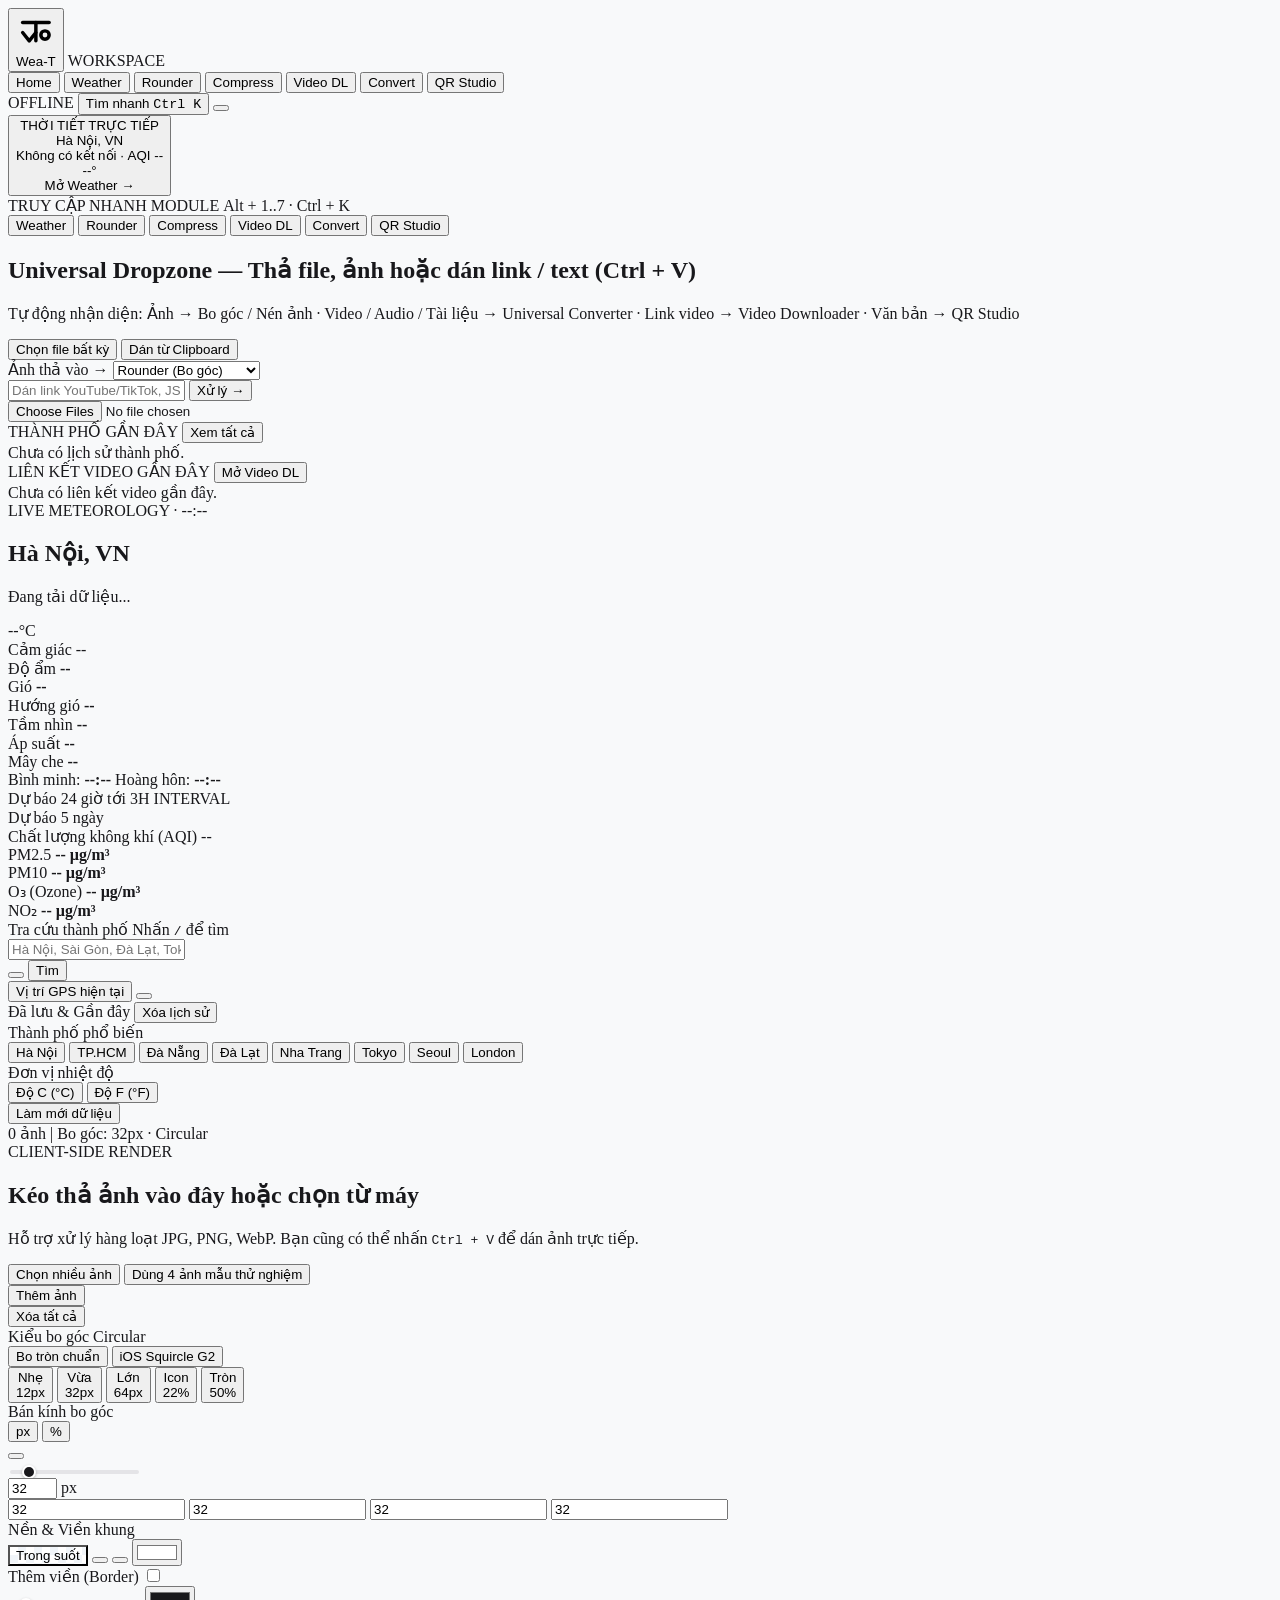
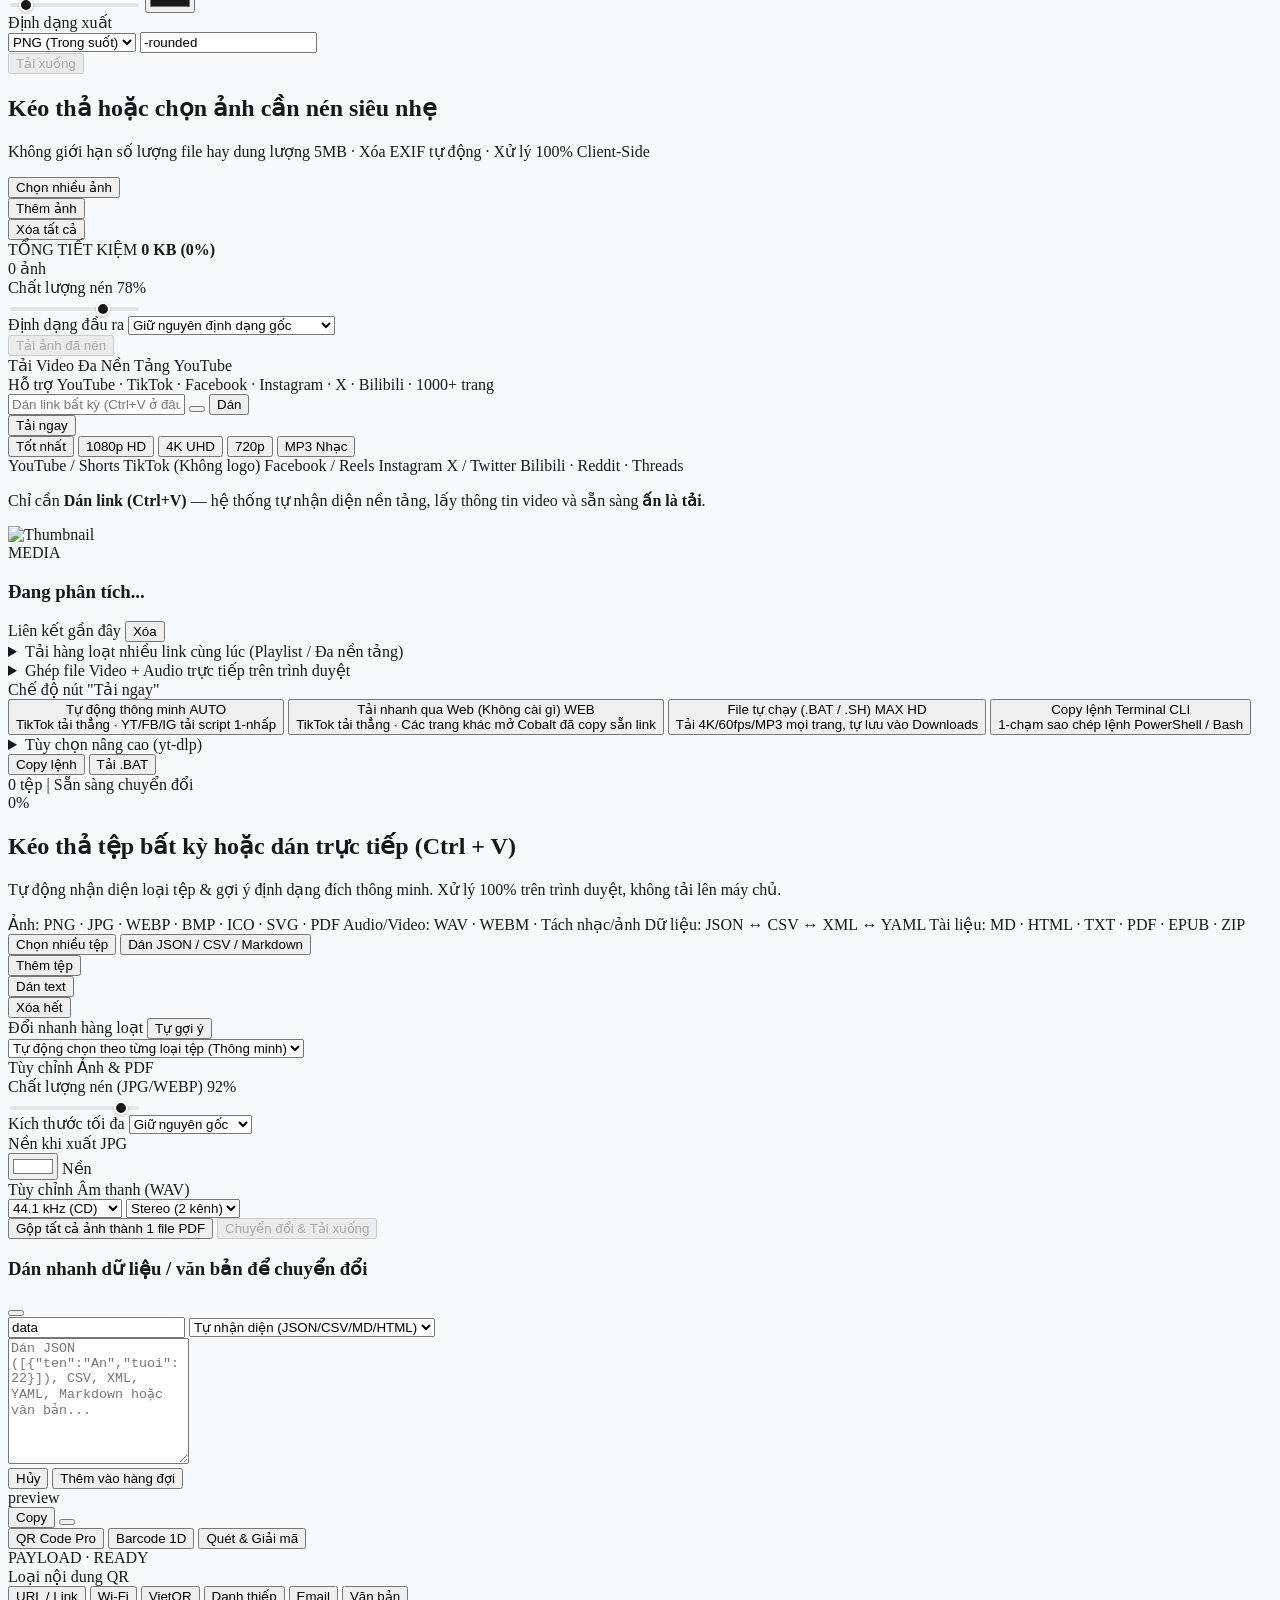
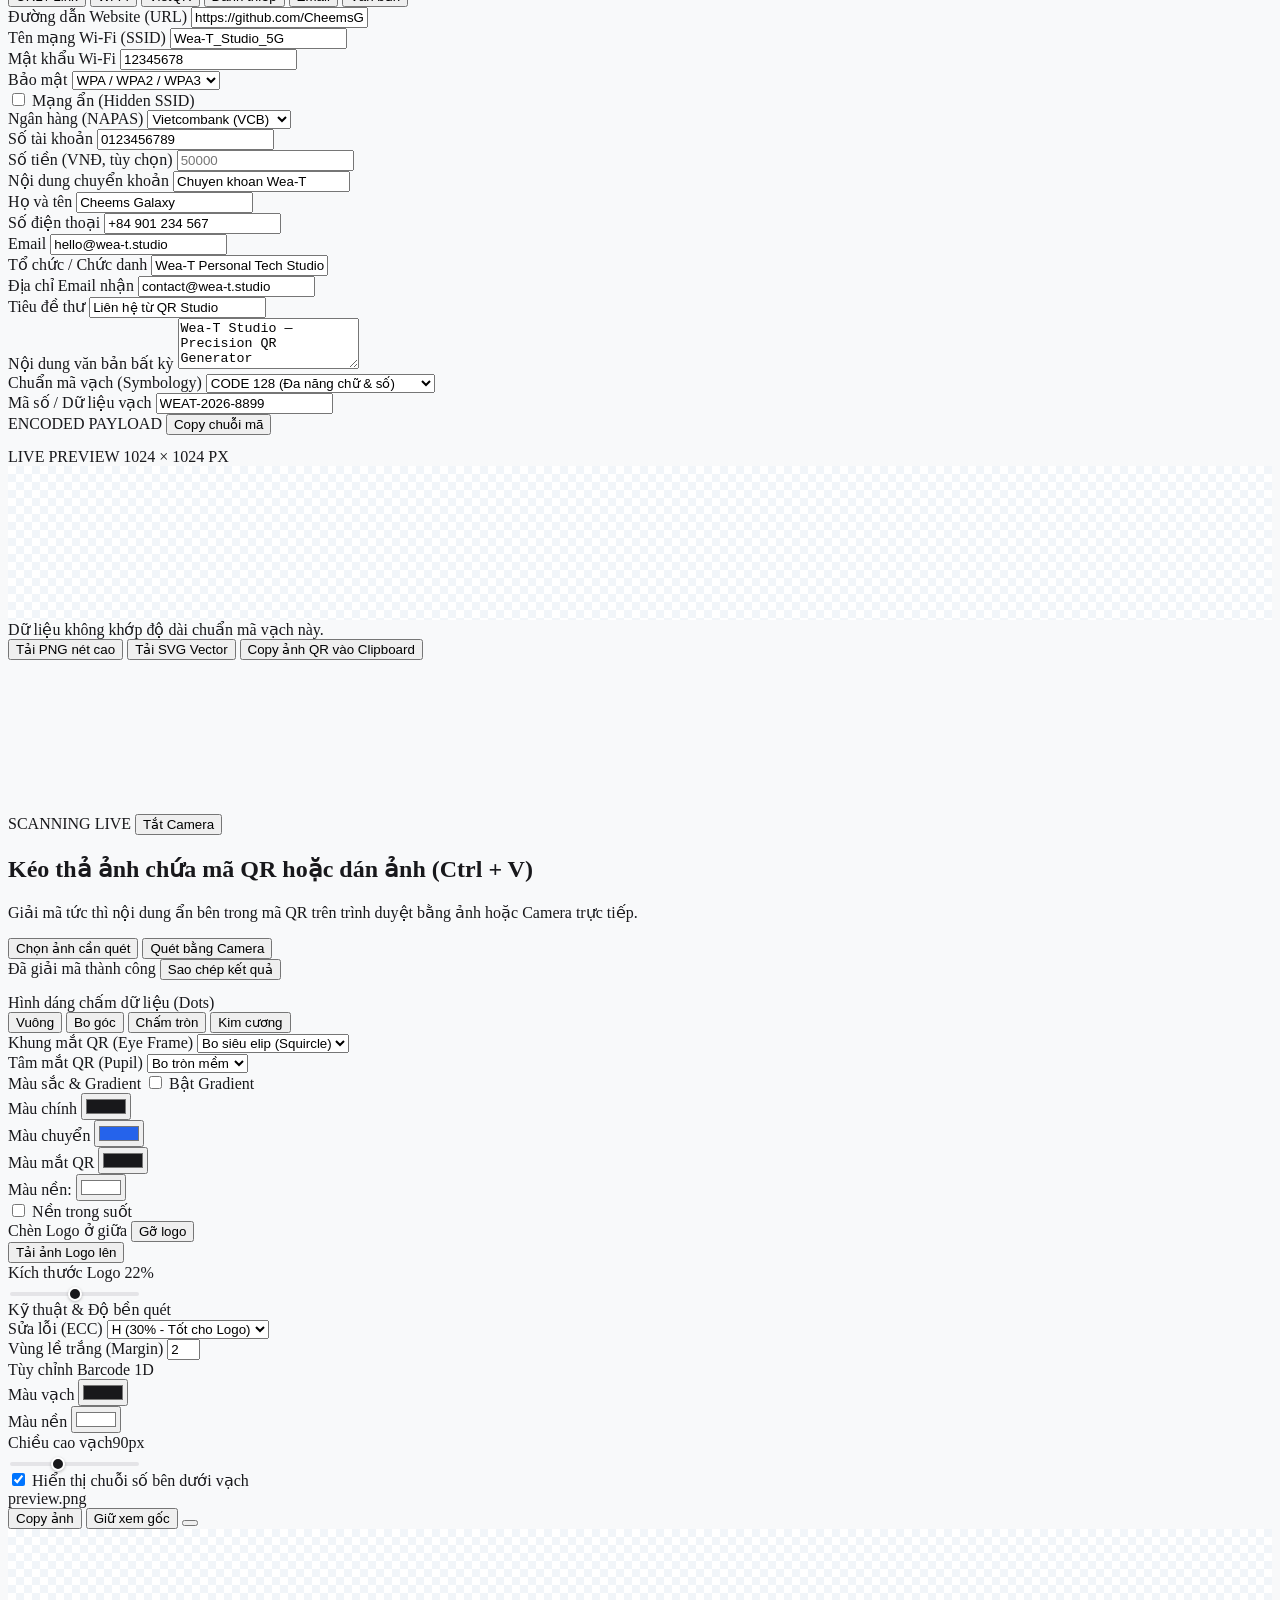
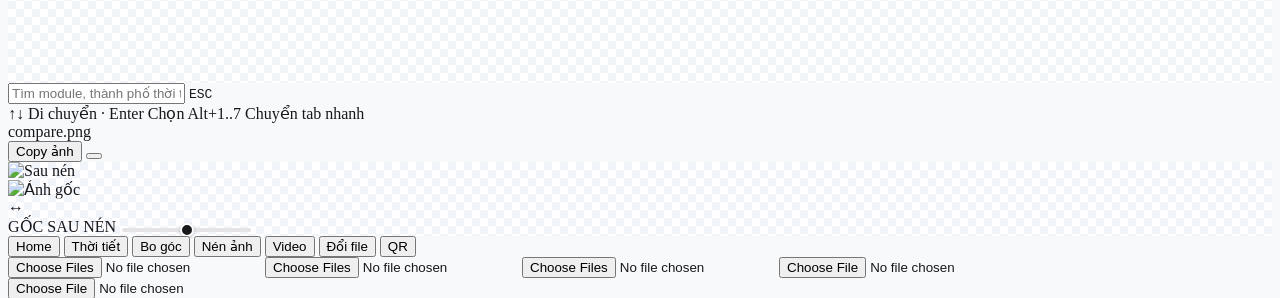
==== commit d7b7dd26: "Add files via upload" ====
--- a/index.html
+++ b/index.html
@@ -5,7 +5,7 @@
     <meta name="viewport" content="width=device-width, initial-scale=1.0, viewport-fit=cover">
     <meta name="color-scheme" content="light dark">
     <title>Wea-T — Unified Personal Tech Studio</title>
-    <meta name="description" content="Wea-T Studio: Thời tiết & AQI, Bo tròn góc ảnh hàng loạt, Nén ảnh thông minh, YouTube & FFmpeg, Chuyển đổi 30+ định dạng và QR & Barcode Studio.">
+    <meta name="description" content="Wea-T Studio: Thời tiết & AQI, Bo tròn góc ảnh hàng loạt, Nén ảnh thông minh, Tải video đa nền tảng, Chuyển đổi 30+ định dạng và QR & Barcode Studio.">
 
     <!-- Google Fonts: Inter & JetBrains Mono -->
     <link rel="preconnect" href="https://fonts.googleapis.com">
@@ -14,14 +14,6 @@
 
     <!-- Tailwind CSS -->
     <script src="https://cdn.tailwindcss.com"></script>
-
-    <!-- JSZip for Batch ZIP Export & EPUB Packaging -->
-    <script src="https://cdnjs.cloudflare.com/ajax/libs/jszip/3.10.1/jszip.min.js"></script>
-
-    <!-- QRCode Matrix Generator, JsBarcode & jsQR Scanner -->
-    <script src="https://cdnjs.cloudflare.com/ajax/libs/qrcode-generator/1.4.4/qrcode.min.js"></script>
-    <script src="https://cdn.jsdelivr.net/npm/jsbarcode@3.11.6/dist/JsBarcode.all.min.js"></script>
-    <script src="https://cdn.jsdelivr.net/npm/jsqr@1.4.0/dist/jsQR.min.js"></script>
 
     <!-- Lucide Icons -->
     <script src="https://unpkg.com/lucide@latest"></script>
@@ -72,6 +64,32 @@
             color: #F4F4F5;
         }
 
+        /* 3-Tier Surface System (Dark Mode: #09090B -> #101012 -> #17171A) */
+        html.dark .surface-panel,
+        html.dark header,
+        html.dark aside {
+            background-color: #101012 !important;
+            border-color: rgba(255, 255, 255, 0.08) !important;
+        }
+        html.dark .surface-card,
+        html.dark main section,
+        html.dark #view-home section,
+        html.dark #compressList > div,
+        html.dark #previewGrid > div {
+            background-color: #17171A;
+            border-color: rgba(255, 255, 255, 0.08);
+        }
+        html.dark main {
+            background-color: #09090B;
+        }
+
+        /* Tabular numbers for dynamic metrics */
+        .font-mono,
+        .tabular-nums,
+        input[type="number"] {
+            font-variant-numeric: tabular-nums;
+        }
+
         /* Checkerboard transparency preview */
         .bg-checkerboard {
             background-color: #ffffff;
@@ -184,147 +202,203 @@
     <!-- ===================================================================== -->
     <!-- UNIFIED RESPONSIVE TOPBAR NAVIGATION                                  -->
     <!-- ===================================================================== -->
-    <header class="h-14 bg-white dark:bg-zinc-900 border-b border-studio-border dark:border-zinc-800 px-3 sm:px-4 lg:px-6 flex md:grid md:grid-cols-[auto_1fr_auto] lg:grid-cols-[1fr_auto_1fr] items-center justify-between gap-2 sm:gap-3 shrink-0 z-30 transition-colors duration-150">
+    <header class="h-12 bg-white dark:bg-[#101012] border-b border-studio-border dark:border-white/[0.08] px-3 sm:px-4 lg:px-5 flex md:grid md:grid-cols-[auto_1fr_auto] lg:grid-cols-[1fr_auto_1fr] items-center justify-between gap-2 sm:gap-3 shrink-0 z-30 transition-colors duration-150">
         <!-- Left: Brand Identity -->
         <div class="flex items-center gap-2 sm:gap-2.5 min-w-0">
-            <button type="button" onclick="switchView('home')" class="flex items-center gap-2 sm:gap-2.5 text-left group focus:outline-none shrink-0">
-                <div class="w-8 h-8 rounded-lg bg-zinc-900 dark:bg-zinc-100 text-white dark:text-zinc-900 flex items-center justify-center shadow-xs shrink-0 transition-transform group-hover:scale-105">
-                    <i data-lucide="layers" class="w-4 h-4"></i>
+            <button type="button" onclick="switchView('home')" class="flex items-center gap-2 text-left group focus:outline-none shrink-0">
+                <div class="w-7 h-7 rounded-lg bg-zinc-900 dark:bg-zinc-100 text-white dark:text-zinc-900 flex items-center justify-center shrink-0 transition-transform group-hover:scale-105">
+                    <svg viewBox="0 0 24 24" class="w-4 h-4" fill="none" stroke="currentColor" stroke-width="2.1" stroke-linecap="round" stroke-linejoin="round" aria-hidden="true">
+                        <path d="M4 7h16" />
+                        <path d="M12 7v11" />
+                        <path d="M4 13l4 5 4-5" />
+                        <circle cx="17.5" cy="14.5" r="2.5" />
+                    </svg>
                 </div>
                 <span class="text-sm font-bold tracking-tight text-zinc-900 dark:text-zinc-100">Wea-T</span>
             </button>
-            <span id="headerModuleBadge" class="inline-flex md:hidden xl:inline-flex items-center px-2 py-0.5 rounded text-[10px] font-mono font-medium bg-zinc-100 dark:bg-zinc-800 text-zinc-600 dark:text-zinc-400 border border-zinc-200/80 dark:border-zinc-700/80 truncate max-w-[160px] sm:max-w-none">
-                PERSONAL TECH STUDIO
+            <span id="headerModuleBadge" class="hidden xl:inline-flex items-center px-2 py-0.5 rounded text-[10px] font-mono font-medium bg-zinc-100 dark:bg-[#17171A] text-zinc-500 dark:text-zinc-400 border border-zinc-200/80 dark:border-white/[0.08] truncate max-w-[170px]">
+                WORKSPACE
             </span>
         </div>
 
         <!-- Center: Desktop / Tablet Pill Navigation Bar -->
-        <nav class="hidden md:flex items-center justify-self-center gap-0.5 max-w-full overflow-x-auto no-scrollbar p-1 border border-zinc-200 dark:border-zinc-800 rounded-[10px] bg-zinc-50 dark:bg-zinc-800/60" aria-label="Điều hướng chính">
-            <button type="button" data-nav="home" onclick="switchView('home')" class="nav-tab h-7 px-3 inline-flex items-center gap-1.5 rounded-lg text-xs font-medium text-zinc-900 dark:text-zinc-100 bg-white dark:bg-zinc-900 shadow-xs transition-all shrink-0">
+        <nav class="hidden md:flex items-center justify-self-center gap-0.5 max-w-full overflow-x-auto no-scrollbar p-1 border border-zinc-200 dark:border-white/[0.08] rounded-lg bg-zinc-50 dark:bg-[#09090B]" aria-label="Điều hướng chính">
+            <button type="button" data-nav="home" onclick="switchView('home')" class="nav-tab h-7 px-2.5 inline-flex items-center gap-1.5 rounded-md text-xs font-medium text-zinc-900 dark:text-zinc-100 bg-white dark:bg-[#17171A] shadow-xs transition-all shrink-0">
                 <i data-lucide="home" class="w-3.5 h-3.5"></i>
                 <span>Home</span>
             </button>
-            <button type="button" data-nav="weather" onclick="switchView('weather')" class="nav-tab h-7 px-3 inline-flex items-center gap-1.5 rounded-lg text-xs font-medium text-zinc-500 dark:text-zinc-400 hover:text-zinc-900 dark:hover:text-zinc-100 transition-all shrink-0">
+            <button type="button" data-nav="weather" onclick="switchView('weather')" class="nav-tab h-7 px-2.5 inline-flex items-center gap-1.5 rounded-md text-xs font-medium text-zinc-500 dark:text-zinc-400 hover:text-zinc-900 dark:hover:text-zinc-100 transition-all shrink-0">
                 <i data-lucide="cloud-sun" class="w-3.5 h-3.5"></i>
                 <span>Weather</span>
             </button>
-            <button type="button" data-nav="studio" onclick="switchView('studio')" class="nav-tab h-7 px-3 inline-flex items-center gap-1.5 rounded-lg text-xs font-medium text-zinc-500 dark:text-zinc-400 hover:text-zinc-900 dark:hover:text-zinc-100 transition-all shrink-0">
+            <button type="button" data-nav="studio" onclick="switchView('studio')" class="nav-tab h-7 px-2.5 inline-flex items-center gap-1.5 rounded-md text-xs font-medium text-zinc-500 dark:text-zinc-400 hover:text-zinc-900 dark:hover:text-zinc-100 transition-all shrink-0">
                 <i data-lucide="crop" class="w-3.5 h-3.5"></i>
                 <span>Rounder</span>
             </button>
-            <button type="button" data-nav="compress" onclick="switchView('compress')" class="nav-tab h-7 px-3 inline-flex items-center gap-1.5 rounded-lg text-xs font-medium text-zinc-500 dark:text-zinc-400 hover:text-zinc-900 dark:hover:text-zinc-100 transition-all shrink-0">
+            <button type="button" data-nav="compress" onclick="switchView('compress')" class="nav-tab h-7 px-2.5 inline-flex items-center gap-1.5 rounded-md text-xs font-medium text-zinc-500 dark:text-zinc-400 hover:text-zinc-900 dark:hover:text-zinc-100 transition-all shrink-0">
                 <i data-lucide="package" class="w-3.5 h-3.5"></i>
                 <span>Compress</span>
             </button>
-            <button type="button" data-nav="youtube" onclick="switchView('youtube')" class="nav-tab h-7 px-3 inline-flex items-center gap-1.5 rounded-lg text-xs font-medium text-zinc-500 dark:text-zinc-400 hover:text-zinc-900 dark:hover:text-zinc-100 transition-all shrink-0">
+            <button type="button" data-nav="youtube" onclick="switchView('youtube')" class="nav-tab h-7 px-2.5 inline-flex items-center gap-1.5 rounded-md text-xs font-medium text-zinc-500 dark:text-zinc-400 hover:text-zinc-900 dark:hover:text-zinc-100 transition-all shrink-0">
                 <i data-lucide="download" class="w-3.5 h-3.5"></i>
                 <span>Video DL</span>
             </button>
-            <button type="button" data-nav="convert" onclick="switchView('convert')" class="nav-tab h-7 px-3 inline-flex items-center gap-1.5 rounded-lg text-xs font-medium text-zinc-500 dark:text-zinc-400 hover:text-zinc-900 dark:hover:text-zinc-100 transition-all shrink-0">
+            <button type="button" data-nav="convert" onclick="switchView('convert')" class="nav-tab h-7 px-2.5 inline-flex items-center gap-1.5 rounded-md text-xs font-medium text-zinc-500 dark:text-zinc-400 hover:text-zinc-900 dark:hover:text-zinc-100 transition-all shrink-0">
                 <i data-lucide="repeat" class="w-3.5 h-3.5"></i>
                 <span>Convert</span>
             </button>
-            <button type="button" data-nav="qr" onclick="switchView('qr')" class="nav-tab h-7 px-3 inline-flex items-center gap-1.5 rounded-lg text-xs font-medium text-zinc-500 dark:text-zinc-400 hover:text-zinc-900 dark:hover:text-zinc-100 transition-all shrink-0">
+            <button type="button" data-nav="qr" onclick="switchView('qr')" class="nav-tab h-7 px-2.5 inline-flex items-center gap-1.5 rounded-md text-xs font-medium text-zinc-500 dark:text-zinc-400 hover:text-zinc-900 dark:hover:text-zinc-100 transition-all shrink-0">
                 <i data-lucide="qr-code" class="w-3.5 h-3.5"></i>
                 <span>QR Studio</span>
             </button>
         </nav>
 
-        <!-- Right: Status & Theme Toggle -->
-        <div class="flex items-center justify-self-end gap-2">
-            <span class="hidden md:inline-flex items-center gap-1.5 px-2.5 py-1 rounded-full bg-zinc-100 dark:bg-zinc-800 border border-zinc-200/80 dark:border-zinc-700/80 font-mono text-[11px] font-medium text-zinc-600 dark:text-zinc-300">
-                <span class="w-1.5 h-1.5 rounded-full bg-emerald-500"></span>
-                <span>ONLINE</span>
+        <!-- Right: Offline Indicator, Command Palette & Theme Toggle -->
+        <div class="flex items-center justify-self-end gap-1.5">
+            <span id="networkOfflineBadge" class="hidden items-center gap-1.5 px-2 py-0.5 rounded-md bg-amber-500/15 border border-amber-500/30 font-mono text-[10px] font-semibold text-amber-600 dark:text-amber-400">
+                <span class="w-1.5 h-1.5 rounded-full bg-amber-500"></span>
+                <span>OFFLINE</span>
             </span>
-            <button type="button" id="themeToggleBtn" onclick="toggleTheme()" title="Chuyển đổi giao diện Sáng / Tối" class="w-8 h-8 rounded-lg border border-zinc-200 dark:border-zinc-700 bg-zinc-50 dark:bg-zinc-800 text-zinc-700 dark:text-zinc-300 hover:bg-zinc-100 dark:hover:bg-zinc-700/80 flex items-center justify-center transition-colors shrink-0">
-                <i data-lucide="sun" class="w-4 h-4 hidden dark:block text-amber-400"></i>
-                <i data-lucide="moon" class="w-4 h-4 block dark:hidden text-zinc-700"></i>
+            <button type="button" onclick="openCommandPalette()" title="Mở Command Palette (Ctrl+K)" class="h-7 px-2 rounded-md border border-zinc-200 dark:border-white/[0.08] bg-zinc-50 dark:bg-[#17171A] text-zinc-500 dark:text-zinc-400 hover:text-zinc-900 dark:hover:text-zinc-100 inline-flex items-center gap-1.5 text-[11px] font-mono transition-colors shrink-0">
+                <i data-lucide="search" class="w-3 h-3"></i>
+                <span class="hidden sm:inline">Tìm nhanh</span>
+                <kbd class="hidden sm:inline px-1 py-0.2 rounded bg-white dark:bg-[#09090B] border border-zinc-200 dark:border-white/10 text-[10px]">Ctrl K</kbd>
+            </button>
+            <button type="button" id="themeToggleBtn" onclick="toggleTheme()" title="Chuyển đổi giao diện Sáng / Tối" class="w-7 h-7 rounded-md border border-zinc-200 dark:border-white/[0.08] bg-zinc-50 dark:bg-[#17171A] text-zinc-700 dark:text-zinc-300 hover:bg-zinc-100 dark:hover:bg-zinc-800 flex items-center justify-center transition-colors shrink-0">
+                <i data-lucide="sun" class="w-3.5 h-3.5 hidden dark:block text-amber-400"></i>
+                <i data-lucide="moon" class="w-3.5 h-3.5 block dark:hidden text-zinc-700"></i>
             </button>
         </div>
     </header>
 
     <!-- ===================================================================== -->
-    <!-- VIEW 1: HOME STUDIO DASHBOARD                                         -->
+    <!-- VIEW 1: HOME UTILITY WORKSPACE                                        -->
     <!-- ===================================================================== -->
-    <div id="view-home" class="app-view flex-1 overflow-y-auto p-3.5 sm:p-5 lg:p-8 pb-24 md:pb-8">
-        <div class="max-w-5xl mx-auto space-y-6">
-            <section class="bg-white dark:bg-zinc-900 border border-studio-border dark:border-zinc-800 rounded-2xl p-6 lg:p-8 shadow-2xs flex flex-col md:flex-row items-start md:items-center justify-between gap-6">
-                <div class="space-y-3 max-w-2xl">
-                    <span class="inline-flex items-center gap-1.5 px-2.5 py-1 rounded-md bg-zinc-100 dark:bg-zinc-800 font-mono text-[11px] font-medium text-zinc-600 dark:text-zinc-400">
-                        <i data-lucide="shield-check" class="w-3.5 h-3.5 text-emerald-500"></i>
-                        100% CLIENT-SIDE · ZERO SERVER UPLOAD
-                    </span>
-                    <h1 class="text-2xl lg:text-3xl font-bold tracking-tight text-zinc-900 dark:text-zinc-100">Wea-T Personal Tech Studio</h1>
-                    <p class="text-sm text-zinc-500 dark:text-zinc-400 leading-relaxed">
-                        Không gian công cụ đa năng xử lý trực tiếp trên trình duyệt: theo dõi thời tiết & chất lượng không khí, bo tròn góc ảnh hàng loạt, nén ảnh siêu nhẹ, tải & ghép video YouTube, chuyển đổi 30+ định dạng và tạo mã QR/Barcode tùy biến sâu.
+    <div id="view-home" class="app-view flex-1 overflow-y-auto p-3.5 sm:p-5 lg:p-8 pb-24 md:pb-8 bg-studio-bg dark:bg-[#09090B]">
+        <div class="max-w-5xl mx-auto space-y-5">
+            <!-- Top Row: Live Weather Mini-Card + Quick Tools Bar -->
+            <div class="grid grid-cols-1 lg:grid-cols-12 gap-4">
+                <!-- Live Weather Mini-Card -->
+                <button type="button" onclick="switchView('weather')" class="lg:col-span-5 text-left bg-white dark:bg-[#17171A] border border-studio-border dark:border-white/[0.08] hover:border-zinc-400 dark:hover:border-white/20 rounded-xl p-4 flex items-center justify-between gap-4 transition-colors group">
+                    <div class="min-w-0 space-y-1">
+                        <div class="flex items-center gap-1.5 text-[10px] font-mono uppercase tracking-wider text-zinc-400">
+                            <span class="w-1.5 h-1.5 rounded-full bg-emerald-500"></span>
+                            <span>THỜI TIẾT TRỰC TIẾP</span>
+                        </div>
+                        <div id="homeWeatherCity" class="text-sm font-semibold text-zinc-900 dark:text-zinc-100 truncate">Đang tải...</div>
+                        <div class="flex items-center gap-2 text-xs text-zinc-500 dark:text-zinc-400">
+                            <span id="homeWeatherDesc" class="truncate">--</span>
+                            <span>·</span>
+                            <span id="homeWeatherAqi" class="font-mono text-[11px] px-1.5 py-0.5 rounded bg-zinc-100 dark:bg-[#101012] border border-zinc-200/70 dark:border-white/[0.06]">AQI --</span>
+                        </div>
+                    </div>
+                    <div class="flex items-center gap-3 shrink-0">
+                        <div id="homeWeatherIcon" class="w-10 h-10 rounded-lg bg-zinc-100 dark:bg-[#101012] border border-zinc-200/60 dark:border-white/[0.06] flex items-center justify-center text-zinc-700 dark:text-zinc-200">
+                            <i data-lucide="cloud-sun" class="w-5 h-5"></i>
+                        </div>
+                        <div class="text-right">
+                            <div id="homeWeatherTemp" class="text-2xl font-bold font-mono tabular-nums tracking-tight text-zinc-900 dark:text-zinc-100">--°</div>
+                            <span class="text-[10px] font-mono text-zinc-400 group-hover:text-zinc-600 dark:group-hover:text-zinc-300">Mở Weather →</span>
+                        </div>
+                    </div>
+                </button>
+
+                <!-- Quick Tool Shortcuts -->
+                <div class="lg:col-span-7 bg-white dark:bg-[#17171A] border border-studio-border dark:border-white/[0.08] rounded-xl p-4 flex flex-col justify-between gap-3">
+                    <div class="flex items-center justify-between">
+                        <span class="text-[10px] font-mono uppercase tracking-wider text-zinc-400">TRUY CẬP NHANH MODULE</span>
+                        <span class="text-[10px] font-mono text-zinc-400">Alt + 1..7 · Ctrl + K</span>
+                    </div>
+                    <div class="grid grid-cols-3 sm:grid-cols-6 gap-1.5">
+                        <button type="button" onclick="switchView('weather')" class="px-2 py-2 rounded-lg border border-zinc-200/80 dark:border-white/[0.08] bg-zinc-50 dark:bg-[#101012] hover:bg-zinc-100 dark:hover:bg-zinc-800/80 flex flex-col items-center gap-1 text-[11px] font-medium text-zinc-700 dark:text-zinc-300 transition-colors">
+                            <i data-lucide="cloud-sun" class="w-3.5 h-3.5"></i>
+                            <span class="truncate">Weather</span>
+                        </button>
+                        <button type="button" onclick="switchView('studio')" class="px-2 py-2 rounded-lg border border-zinc-200/80 dark:border-white/[0.08] bg-zinc-50 dark:bg-[#101012] hover:bg-zinc-100 dark:hover:bg-zinc-800/80 flex flex-col items-center gap-1 text-[11px] font-medium text-zinc-700 dark:text-zinc-300 transition-colors">
+                            <i data-lucide="crop" class="w-3.5 h-3.5"></i>
+                            <span class="truncate">Rounder</span>
+                        </button>
+                        <button type="button" onclick="switchView('compress')" class="px-2 py-2 rounded-lg border border-zinc-200/80 dark:border-white/[0.08] bg-zinc-50 dark:bg-[#101012] hover:bg-zinc-100 dark:hover:bg-zinc-800/80 flex flex-col items-center gap-1 text-[11px] font-medium text-zinc-700 dark:text-zinc-300 transition-colors">
+                            <i data-lucide="package" class="w-3.5 h-3.5"></i>
+                            <span class="truncate">Compress</span>
+                        </button>
+                        <button type="button" onclick="switchView('youtube')" class="px-2 py-2 rounded-lg border border-zinc-200/80 dark:border-white/[0.08] bg-zinc-50 dark:bg-[#101012] hover:bg-zinc-100 dark:hover:bg-zinc-800/80 flex flex-col items-center gap-1 text-[11px] font-medium text-zinc-700 dark:text-zinc-300 transition-colors">
+                            <i data-lucide="download" class="w-3.5 h-3.5"></i>
+                            <span class="truncate">Video DL</span>
+                        </button>
+                        <button type="button" onclick="switchView('convert')" class="px-2 py-2 rounded-lg border border-zinc-200/80 dark:border-white/[0.08] bg-zinc-50 dark:bg-[#101012] hover:bg-zinc-100 dark:hover:bg-zinc-800/80 flex flex-col items-center gap-1 text-[11px] font-medium text-zinc-700 dark:text-zinc-300 transition-colors">
+                            <i data-lucide="repeat" class="w-3.5 h-3.5"></i>
+                            <span class="truncate">Convert</span>
+                        </button>
+                        <button type="button" onclick="switchView('qr')" class="px-2 py-2 rounded-lg border border-zinc-200/80 dark:border-white/[0.08] bg-zinc-50 dark:bg-[#101012] hover:bg-zinc-100 dark:hover:bg-zinc-800/80 flex flex-col items-center gap-1 text-[11px] font-medium text-zinc-700 dark:text-zinc-300 transition-colors">
+                            <i data-lucide="qr-code" class="w-3.5 h-3.5"></i>
+                            <span class="truncate">QR Studio</span>
+                        </button>
+                    </div>
+                </div>
+            </div>
+
+            <!-- Center: Universal Dropzone -->
+            <section id="homeUniversalDropzone" class="bg-white dark:bg-[#17171A] border border-dashed border-zinc-300 dark:border-white/15 hover:border-zinc-500 dark:hover:border-white/30 rounded-xl p-6 sm:p-10 text-center space-y-5 transition-colors">
+                <div class="w-11 h-11 mx-auto rounded-lg bg-zinc-100 dark:bg-[#101012] border border-zinc-200 dark:border-white/[0.08] flex items-center justify-center text-zinc-700 dark:text-zinc-200">
+                    <i data-lucide="inbox" class="w-5 h-5"></i>
+                </div>
+                <div class="space-y-1.5 max-w-xl mx-auto">
+                    <h1 class="text-base sm:text-lg font-semibold tracking-tight text-zinc-900 dark:text-zinc-100">
+                        Universal Dropzone — Thả file, ảnh hoặc dán link / text (Ctrl + V)
+                    </h1>
+                    <p class="text-xs text-zinc-500 dark:text-zinc-400">
+                        Tự động nhận diện: Ảnh → Bo góc / Nén ảnh · Video / Audio / Tài liệu → Universal Converter · Link video → Video Downloader · Văn bản → QR Studio
                     </p>
                 </div>
-                <div class="flex flex-wrap gap-2 shrink-0">
-                    <button type="button" onclick="switchView('qr')" class="px-4 py-2.5 rounded-lg bg-zinc-900 dark:bg-zinc-100 text-white dark:text-zinc-900 text-xs font-semibold inline-flex items-center gap-2 hover:bg-zinc-800 dark:hover:bg-white transition-colors">
-                        <i data-lucide="qr-code" class="w-4 h-4"></i>
-                        <span>Mở QR Studio</span>
+
+                <!-- Image target selector + quick actions -->
+                <div class="flex flex-wrap items-center justify-center gap-2">
+                    <button type="button" onclick="document.getElementById('homeUniversalFileInput').click()" class="px-3.5 py-2 rounded-lg bg-zinc-900 dark:bg-zinc-100 text-white dark:text-zinc-900 text-xs font-semibold inline-flex items-center gap-1.5 hover:bg-zinc-800 dark:hover:bg-white transition-colors">
+                        <i data-lucide="folder-open" class="w-3.5 h-3.5"></i>
+                        <span>Chọn file bất kỳ</span>
                     </button>
-                    <button type="button" onclick="switchView('studio')" class="px-4 py-2.5 rounded-lg border border-zinc-200 dark:border-zinc-700 bg-zinc-50 dark:bg-zinc-800 text-zinc-800 dark:text-zinc-200 text-xs font-semibold inline-flex items-center gap-2 hover:bg-zinc-100 dark:hover:bg-zinc-700 transition-colors">
-                        <i data-lucide="crop" class="w-4 h-4"></i>
-                        <span>Mở Rounder</span>
+                    <button type="button" onclick="pasteToHomeWorkspace()" class="px-3.5 py-2 rounded-lg border border-zinc-200 dark:border-white/10 bg-zinc-50 dark:bg-[#101012] text-zinc-700 dark:text-zinc-300 text-xs font-medium inline-flex items-center gap-1.5 hover:bg-zinc-100 dark:hover:bg-zinc-800 transition-colors">
+                        <i data-lucide="clipboard-paste" class="w-3.5 h-3.5"></i>
+                        <span>Dán từ Clipboard</span>
                     </button>
+                    <div class="inline-flex items-center gap-1 px-2 py-1 rounded-lg border border-zinc-200 dark:border-white/[0.08] bg-zinc-50 dark:bg-[#101012] text-[11px]">
+                        <span class="text-zinc-400">Ảnh thả vào →</span>
+                        <select id="homeImageRouteMode" class="bg-transparent font-medium text-zinc-800 dark:text-zinc-200 focus:outline-none cursor-pointer">
+                            <option value="studio">Rounder (Bo góc)</option>
+                            <option value="compress">Compress (Nén nhẹ)</option>
+                            <option value="convert">Convert (Đổi đuôi)</option>
+                        </select>
+                    </div>
                 </div>
+
+                <!-- Quick input bar for URL / Text -->
+                <form onsubmit="event.preventDefault(); routeHomeTextInput(document.getElementById('homeQuickInput').value);" class="max-w-lg mx-auto flex items-center gap-2 pt-1">
+                    <input type="text" id="homeQuickInput" placeholder="Dán link YouTube/TikTok, JSON, hoặc nội dung cần tạo QR..." class="flex-1 px-3 py-2 text-xs font-mono bg-zinc-50 dark:bg-[#101012] border border-zinc-200 dark:border-white/[0.08] focus:border-zinc-400 dark:focus:border-white/25 rounded-lg text-zinc-900 dark:text-zinc-100 placeholder:text-zinc-400 focus:outline-none">
+                    <button type="submit" class="px-3 py-2 rounded-lg border border-zinc-200 dark:border-white/10 bg-zinc-100 dark:bg-[#101012] hover:bg-zinc-200 dark:hover:bg-zinc-800 text-xs font-semibold text-zinc-800 dark:text-zinc-200 shrink-0 transition-colors">
+                        Xử lý →
+                    </button>
+                </form>
+                <input type="file" id="homeUniversalFileInput" multiple class="hidden" onchange="routeUniversalFiles(Array.from(this.files || [])); this.value='';">
             </section>
 
-            <div class="grid grid-cols-1 sm:grid-cols-2 lg:grid-cols-3 gap-4">
-                <button type="button" onclick="switchView('weather')" class="text-left bg-white dark:bg-zinc-900 border border-studio-border dark:border-zinc-800 hover:border-zinc-400 dark:hover:border-zinc-600 rounded-xl p-5 space-y-2.5 transition-all shadow-2xs">
+            <!-- Bottom Row: Recent Activity -->
+            <div class="grid grid-cols-1 md:grid-cols-2 gap-4">
+                <section class="bg-white dark:bg-[#17171A] border border-studio-border dark:border-white/[0.08] rounded-xl p-4 space-y-2.5">
                     <div class="flex items-center justify-between">
-                        <div class="w-9 h-9 rounded-lg bg-zinc-100 dark:bg-zinc-800 flex items-center justify-center text-zinc-900 dark:text-zinc-100"><i data-lucide="cloud-sun" class="w-4 h-4"></i></div>
-                        <i data-lucide="arrow-up-right" class="w-4 h-4 text-zinc-400"></i>
-                    </div>
-                    <h3 class="text-sm font-semibold text-zinc-900 dark:text-zinc-100">Weather & AQI Studio</h3>
-                    <p class="text-xs text-zinc-500 dark:text-zinc-400">Thời tiết trực tiếp, dự báo 24h & 5 ngày, chỉ số bụi mịn PM2.5/PM10 và chu kỳ Mặt trời.</p>
-                </button>
-
-                <button type="button" onclick="switchView('studio')" class="text-left bg-white dark:bg-zinc-900 border border-studio-border dark:border-zinc-800 hover:border-zinc-400 dark:hover:border-zinc-600 rounded-xl p-5 space-y-2.5 transition-all shadow-2xs">
+                        <span class="text-[10px] font-mono uppercase tracking-wider text-zinc-400">THÀNH PHỐ GẦN ĐÂY</span>
+                        <button type="button" onclick="switchView('weather')" class="text-[11px] text-zinc-500 hover:text-zinc-900 dark:hover:text-zinc-100">Xem tất cả</button>
+                    </div>
+                    <div id="homeRecentCities" class="flex flex-wrap gap-1.5 text-xs text-zinc-400">Chưa có lịch sử thành phố.</div>
+                </section>
+
+                <section class="bg-white dark:bg-[#17171A] border border-studio-border dark:border-white/[0.08] rounded-xl p-4 space-y-2.5">
                     <div class="flex items-center justify-between">
-                        <div class="w-9 h-9 rounded-lg bg-zinc-100 dark:bg-zinc-800 flex items-center justify-center text-zinc-900 dark:text-zinc-100"><i data-lucide="crop" class="w-4 h-4"></i></div>
-                        <i data-lucide="arrow-up-right" class="w-4 h-4 text-zinc-400"></i>
-                    </div>
-                    <h3 class="text-sm font-semibold text-zinc-900 dark:text-zinc-100">Corner Rounder</h3>
-                    <p class="text-xs text-zinc-500 dark:text-zinc-400">Bo tròn góc ảnh hàng loạt chuẩn Circular & iOS Squircle, thêm viền, nền và xuất ZIP.</p>
-                </button>
-
-                <button type="button" onclick="switchView('compress')" class="text-left bg-white dark:bg-zinc-900 border border-studio-border dark:border-zinc-800 hover:border-zinc-400 dark:hover:border-zinc-600 rounded-xl p-5 space-y-2.5 transition-all shadow-2xs">
-                    <div class="flex items-center justify-between">
-                        <div class="w-9 h-9 rounded-lg bg-zinc-100 dark:bg-zinc-800 flex items-center justify-center text-zinc-900 dark:text-zinc-100"><i data-lucide="package" class="w-4 h-4"></i></div>
-                        <i data-lucide="arrow-up-right" class="w-4 h-4 text-zinc-400"></i>
-                    </div>
-                    <h3 class="text-sm font-semibold text-zinc-900 dark:text-zinc-100">Smart Image Compressor</h3>
-                    <p class="text-xs text-zinc-500 dark:text-zinc-400">Nén siêu nhẹ không giới hạn số lượng file, xóa EXIF và soi độ nét Before/After.</p>
-                </button>
-
-                <button type="button" onclick="switchView('youtube')" class="text-left bg-white dark:bg-zinc-900 border border-studio-border dark:border-zinc-800 hover:border-zinc-400 dark:hover:border-zinc-600 rounded-xl p-5 space-y-2.5 transition-all shadow-2xs">
-                    <div class="flex items-center justify-between">
-                        <div class="w-9 h-9 rounded-lg bg-zinc-100 dark:bg-zinc-800 flex items-center justify-center text-zinc-900 dark:text-zinc-100"><i data-lucide="download" class="w-4 h-4"></i></div>
-                        <i data-lucide="arrow-up-right" class="w-4 h-4 text-zinc-400"></i>
-                    </div>
-                    <h3 class="text-sm font-semibold text-zinc-900 dark:text-zinc-100">Smart Video Downloader</h3>
-                    <p class="text-xs text-zinc-500 dark:text-zinc-400">Tải video đa nền tảng (YouTube, TikTok không logo, Facebook, IG, X...) 1-chạm ấn là tải và ghép Video + Audio.</p>
-                </button>
-
-                <button type="button" onclick="switchView('convert')" class="text-left bg-white dark:bg-zinc-900 border border-studio-border dark:border-zinc-800 hover:border-zinc-400 dark:hover:border-zinc-600 rounded-xl p-5 space-y-2.5 transition-all shadow-2xs">
-                    <div class="flex items-center justify-between">
-                        <div class="w-9 h-9 rounded-lg bg-zinc-100 dark:bg-zinc-800 flex items-center justify-center text-zinc-900 dark:text-zinc-100"><i data-lucide="repeat" class="w-4 h-4"></i></div>
-                        <i data-lucide="arrow-up-right" class="w-4 h-4 text-zinc-400"></i>
-                    </div>
-                    <h3 class="text-sm font-semibold text-zinc-900 dark:text-zinc-100">Universal Converter</h3>
-                    <p class="text-xs text-zinc-500 dark:text-zinc-400">Chuyển đổi 30+ định dạng Ảnh, Audio, Video, PDF, EPUB, DXF, ZIP.</p>
-                </button>
-
-                <button type="button" onclick="switchView('qr')" class="text-left bg-white dark:bg-zinc-900 border border-studio-border dark:border-zinc-800 hover:border-zinc-400 dark:hover:border-zinc-600 rounded-xl p-5 space-y-2.5 transition-all shadow-2xs">
-                    <div class="flex items-center justify-between">
-                        <div class="w-9 h-9 rounded-lg bg-zinc-100 dark:bg-zinc-800 flex items-center justify-center text-zinc-900 dark:text-zinc-100"><i data-lucide="qr-code" class="w-4 h-4"></i></div>
-                        <i data-lucide="arrow-up-right" class="w-4 h-4 text-zinc-400"></i>
-                    </div>
-                    <h3 class="text-sm font-semibold text-zinc-900 dark:text-zinc-100">QR & Barcode Studio</h3>
-                    <p class="text-xs text-zinc-500 dark:text-zinc-400">Tạo mã QR tùy biến sâu (chấm, mắt, gradient, logo, VietQR, Wi-Fi), Barcode & Quét mã.</p>
-                </button>
+                        <span class="text-[10px] font-mono uppercase tracking-wider text-zinc-400">LIÊN KẾT VIDEO GẦN ĐÂY</span>
+                        <button type="button" onclick="switchView('youtube')" class="text-[11px] text-zinc-500 hover:text-zinc-900 dark:hover:text-zinc-100">Mở Video DL</button>
+                    </div>
+                    <div id="homeRecentVideos" class="space-y-1.5 text-xs text-zinc-400">Chưa có liên kết video gần đây.</div>
+                </section>
             </div>
         </div>
     </div>
@@ -406,6 +480,7 @@
                         <span class="text-xs font-semibold uppercase tracking-wider text-zinc-500 flex items-center gap-1.5"><i data-lucide="clock" class="w-3.5 h-3.5"></i>Dự báo 24 giờ tới</span>
                         <span class="text-[11px] font-mono text-zinc-400">3H INTERVAL</span>
                     </div>
+                    <div id="wHourlySparkline" class="w-full overflow-hidden"></div>
                     <div id="wHourlyList" class="grid grid-cols-4 sm:grid-cols-8 gap-2"></div>
                 </section>
 
@@ -670,7 +745,7 @@
                             <option value="image/webp">WebP (Nhẹ)</option>
                             <option value="image/jpeg">JPEG (Nền đặc)</option>
                         </select>
-                        <input type="text" id="fileSuffix" value="-rounded" class="text-xs font-mono bg-zinc-50 dark:bg-zinc-800 border border-zinc-200 dark:border-zinc-700 rounded-md px-2.5 py-1.5">
+                        <input type="text" id="fileSuffix" value="-rounded" oninput="saveRounderSettings()" class="text-xs font-mono bg-zinc-50 dark:bg-zinc-800 border border-zinc-200 dark:border-zinc-700 rounded-md px-2.5 py-1.5">
                     </div>
                 </div>
             </div>
@@ -912,10 +987,29 @@
                                 <i data-lucide="music" class="w-4 h-4 text-zinc-400 shrink-0"></i>
                             </label>
                         </div>
-                        <button type="button" onclick="mergeVideoAndAudioBrowser()" class="px-4 py-2 rounded-lg bg-zinc-900 dark:bg-zinc-100 text-white dark:text-zinc-900 text-xs font-semibold inline-flex items-center gap-1.5">
-                            <i data-lucide="layers" class="w-3.5 h-3.5"></i>
-                            <span>Ghép thành 1 file hoàn chỉnh</span>
-                        </button>
+                        <div class="p-2.5 rounded-lg bg-amber-500/10 border border-amber-500/25 text-[11px] text-amber-700 dark:text-amber-300 flex items-center gap-2">
+                            <i data-lucide="clock" class="w-3.5 h-3.5 shrink-0"></i>
+                            <span>Lưu ý: Trình duyệt ghép luồng bằng <strong>MediaRecorder</strong> nên sẽ chạy theo thời gian thực (tương đương độ dài video).</span>
+                        </div>
+                        <div class="flex flex-wrap items-center gap-2">
+                            <button type="button" id="btnMuxStart" onclick="mergeVideoAndAudioBrowser()" class="px-4 py-2 rounded-lg bg-zinc-900 dark:bg-zinc-100 text-white dark:text-zinc-900 text-xs font-semibold inline-flex items-center gap-1.5">
+                                <i data-lucide="layers" class="w-3.5 h-3.5"></i>
+                                <span>Ghép thành 1 file hoàn chỉnh</span>
+                            </button>
+                            <button type="button" id="btnMuxCancel" onclick="cancelMuxVideoAudio()" class="hidden px-3.5 py-2 rounded-lg border border-red-500/40 bg-red-500/10 text-red-600 dark:text-red-400 text-xs font-semibold inline-flex items-center gap-1.5 hover:bg-red-500/20">
+                                <i data-lucide="x" class="w-3.5 h-3.5"></i>
+                                <span>Hủy ghép</span>
+                            </button>
+                        </div>
+                        <div id="muxProgressWrap" class="hidden space-y-1.5">
+                            <div class="flex items-center justify-between text-[11px] font-mono tabular-nums text-zinc-500 dark:text-zinc-400">
+                                <span id="muxProgressStatus">Đang khởi tạo luồng...</span>
+                                <span id="muxProgressPct">0%</span>
+                            </div>
+                            <div class="w-full h-1.5 bg-zinc-200 dark:bg-zinc-800 rounded-full overflow-hidden">
+                                <div id="muxProgressBar" class="h-full bg-emerald-500 transition-all duration-150" style="width: 0%"></div>
+                            </div>
+                        </div>
                     </div>
                 </details>
             </div>
@@ -1436,22 +1530,43 @@
                                 <i data-lucide="file-code" class="w-3.5 h-3.5"></i>
                                 <span>Tải SVG Vector</span>
                             </button>
+                            <button type="button" onclick="copyQrImage()" class="col-span-2 py-2 px-3 rounded-lg border border-zinc-200 dark:border-zinc-700 bg-zinc-50 dark:bg-zinc-800 text-zinc-800 dark:text-zinc-200 text-xs font-semibold flex items-center justify-center gap-1.5 hover:bg-zinc-100 dark:hover:bg-zinc-700 transition-colors">
+                                <i data-lucide="copy" class="w-3.5 h-3.5"></i>
+                                <span>Copy ảnh QR vào Clipboard</span>
+                            </button>
                         </div>
                     </div>
                 </div>
 
                 <!-- MODE C: QR & BARCODE SCANNER -->
                 <div id="qrScannerWorkspace" class="hidden space-y-4">
-                    <div onclick="document.getElementById('qrScanInput').click()" class="cursor-pointer min-h-[320px] flex flex-col items-center justify-center border border-dashed border-zinc-300 dark:border-zinc-700 hover:border-zinc-500 rounded-xl bg-white dark:bg-zinc-900/60 p-8 text-center transition-all">
+                    <div id="qrCameraWrap" class="hidden bg-zinc-950 border border-zinc-800 rounded-xl overflow-hidden relative">
+                        <video id="qrCameraVideo" autoplay playsinline muted class="w-full max-h-[360px] object-cover"></video>
+                        <div class="absolute inset-0 pointer-events-none flex items-center justify-center">
+                            <div class="w-48 h-48 border-2 border-emerald-400/80 rounded-xl shadow-[0_0_0_9999px_rgba(0,0,0,0.35)]"></div>
+                        </div>
+                        <div class="absolute top-3 right-3 flex items-center gap-2">
+                            <span class="px-2 py-1 rounded bg-zinc-900/80 text-emerald-400 text-[10px] font-mono">SCANNING LIVE</span>
+                            <button type="button" onclick="stopQrCameraScanner()" class="px-2.5 py-1 rounded-md bg-red-600 text-white text-xs font-semibold hover:bg-red-700">Tắt Camera</button>
+                        </div>
+                    </div>
+
+                    <div onclick="document.getElementById('qrScanInput').click()" class="cursor-pointer min-h-[280px] flex flex-col items-center justify-center border border-dashed border-zinc-300 dark:border-zinc-700 hover:border-zinc-500 rounded-xl bg-white dark:bg-[#17171A] p-8 text-center transition-all">
                         <div class="w-12 h-12 rounded-xl bg-zinc-100 dark:bg-zinc-800 border border-zinc-200 dark:border-zinc-700 flex items-center justify-center text-zinc-700 dark:text-zinc-300 mb-4">
                             <i data-lucide="scan-line" class="w-6 h-6 stroke-[1.75]"></i>
                         </div>
                         <h2 class="text-base font-semibold text-zinc-900 dark:text-zinc-100 mb-1">Kéo thả ảnh chứa mã QR hoặc dán ảnh (Ctrl + V)</h2>
-                        <p class="text-xs text-zinc-500 dark:text-zinc-400 max-w-md mb-5">Giải mã tức thì nội dung ẩn bên trong mã QR trên trình duyệt, không tải ảnh lên máy chủ.</p>
-                        <button type="button" onclick="event.stopPropagation(); document.getElementById('qrScanInput').click()" class="inline-flex items-center gap-2 px-4 py-2 text-xs font-medium text-white dark:text-zinc-900 bg-zinc-900 dark:bg-zinc-100 rounded-lg">
-                            <i data-lucide="folder-open" class="w-3.5 h-3.5"></i>
-                            <span>Chọn ảnh cần quét</span>
-                        </button>
+                        <p class="text-xs text-zinc-500 dark:text-zinc-400 max-w-md mb-5">Giải mã tức thì nội dung ẩn bên trong mã QR trên trình duyệt bằng ảnh hoặc Camera trực tiếp.</p>
+                        <div class="flex flex-wrap items-center justify-center gap-2.5">
+                            <button type="button" onclick="event.stopPropagation(); document.getElementById('qrScanInput').click()" class="inline-flex items-center gap-2 px-4 py-2 text-xs font-medium text-white dark:text-zinc-900 bg-zinc-900 dark:bg-zinc-100 rounded-lg">
+                                <i data-lucide="folder-open" class="w-3.5 h-3.5"></i>
+                                <span>Chọn ảnh cần quét</span>
+                            </button>
+                            <button type="button" id="btnToggleQrCamera" onclick="event.stopPropagation(); toggleQrCameraScanner()" class="inline-flex items-center gap-2 px-4 py-2 text-xs font-medium text-zinc-800 dark:text-zinc-200 bg-zinc-100 dark:bg-zinc-800 border border-zinc-200 dark:border-zinc-700 rounded-lg hover:bg-zinc-200 dark:hover:bg-zinc-700">
+                                <i data-lucide="camera" class="w-3.5 h-3.5"></i>
+                                <span>Quét bằng Camera</span>
+                            </button>
+                        </div>
                     </div>
 
                     <div id="qrScanResultCard" class="hidden bg-white dark:bg-zinc-900 border border-studio-border dark:border-zinc-800 rounded-xl p-5 shadow-2xs space-y-3">
@@ -1606,16 +1721,69 @@
     <!-- LIGHTBOX MODAL & TOAST NOTIFICATIONS                                  -->
     <!-- ===================================================================== -->
     <div id="lightboxModal" class="hidden fixed inset-0 z-50 bg-zinc-950/75 backdrop-blur-xs flex items-center justify-center p-4" onclick="if(event.target===this) closeLightbox()">
-        <div class="bg-white dark:bg-zinc-900 border border-zinc-200 dark:border-zinc-800 rounded-xl max-w-4xl w-full max-h-[90vh] flex flex-col overflow-hidden shadow-2xl">
-            <div class="h-12 px-4 border-b border-zinc-200 dark:border-zinc-800 flex items-center justify-between shrink-0">
+        <div class="bg-white dark:bg-[#17171A] border border-zinc-200 dark:border-white/[0.08] rounded-xl max-w-4xl w-full max-h-[90vh] flex flex-col overflow-hidden shadow-2xl">
+            <div class="h-12 px-4 border-b border-zinc-200 dark:border-white/[0.08] flex items-center justify-between shrink-0">
                 <span id="lbTitle" class="text-xs font-semibold truncate">preview.png</span>
                 <div class="flex items-center gap-2">
+                    <button type="button" onclick="copyLightboxImage()" class="px-2.5 py-1 text-[11px] font-medium bg-zinc-900 dark:bg-zinc-100 text-white dark:text-zinc-900 rounded-md inline-flex items-center gap-1 hover:opacity-90">
+                        <i data-lucide="copy" class="w-3 h-3"></i>
+                        <span>Copy ảnh</span>
+                    </button>
                     <button type="button" onmousedown="showOriginalInLightbox(true)" onmouseup="showOriginalInLightbox(false)" ontouchstart="showOriginalInLightbox(true)" ontouchend="showOriginalInLightbox(false)" class="px-2.5 py-1 text-[11px] font-medium bg-zinc-100 dark:bg-zinc-800 rounded-md">Giữ xem gốc</button>
                     <button type="button" onclick="closeLightbox()" class="p-1.5 rounded-md hover:bg-zinc-100 dark:hover:bg-zinc-800"><i data-lucide="x" class="w-4 h-4"></i></button>
                 </div>
             </div>
             <div class="flex-1 bg-checkerboard p-6 flex items-center justify-center overflow-auto">
                 <canvas id="lightboxCanvas" class="max-w-full max-h-[70vh] object-contain"></canvas>
+            </div>
+        </div>
+    </div>
+
+    <!-- Command Palette (Ctrl + K / Cmd + K) -->
+    <div id="commandPaletteModal" class="hidden fixed inset-0 z-50 bg-zinc-950/60 backdrop-blur-xs flex items-start justify-center pt-[12vh] p-4" onclick="if(event.target===this) closeCommandPalette()">
+        <div class="bg-white dark:bg-[#17171A] border border-zinc-200 dark:border-white/[0.1] rounded-xl max-w-xl w-full overflow-hidden shadow-2xl">
+            <div class="flex items-center gap-2.5 px-4 h-12 border-b border-zinc-200 dark:border-white/[0.08]">
+                <i data-lucide="search" class="w-4 h-4 text-zinc-400 shrink-0"></i>
+                <input type="text" id="cmdPaletteInput" autocomplete="off" spellcheck="false" placeholder="Tìm module, thành phố thời tiết, đổi giao diện, chất lượng video..." oninput="renderCommandPaletteList(this.value)" onkeydown="handleCommandPaletteKeydown(event)" class="flex-1 bg-transparent text-sm text-zinc-900 dark:text-zinc-100 placeholder:text-zinc-400 focus:outline-none">
+                <kbd class="px-1.5 py-0.5 rounded bg-zinc-100 dark:bg-[#101012] border border-zinc-200 dark:border-white/[0.08] font-mono text-[10px] text-zinc-400">ESC</kbd>
+            </div>
+            <div id="cmdPaletteList" class="max-h-[52vh] overflow-y-auto p-1.5 divide-y divide-zinc-100/50 dark:divide-white/[0.04]"></div>
+            <div class="px-3.5 py-2 border-t border-zinc-200 dark:border-white/[0.08] bg-zinc-50 dark:bg-[#101012] flex items-center justify-between text-[10px] font-mono text-zinc-400">
+                <span>↑↓ Di chuyển · Enter Chọn</span>
+                <span>Alt+1..7 Chuyển tab nhanh</span>
+            </div>
+        </div>
+    </div>
+
+    <!-- Smart Image Compressor Before/After Split-Slider Modal -->
+    <div id="compressCompareModal" class="hidden fixed inset-0 z-50 bg-zinc-950/75 backdrop-blur-xs flex items-center justify-center p-4" onclick="if(event.target===this) closeCompressCompare()">
+        <div class="bg-white dark:bg-[#17171A] border border-zinc-200 dark:border-white/[0.08] rounded-xl max-w-4xl w-full max-h-[90vh] flex flex-col overflow-hidden shadow-2xl">
+            <div class="h-12 px-4 border-b border-zinc-200 dark:border-white/[0.08] flex items-center justify-between gap-3 shrink-0">
+                <div class="min-w-0 flex items-center gap-2">
+                    <span id="cmpModalTitle" class="text-xs font-semibold truncate">compare.png</span>
+                    <span id="cmpModalStats" class="text-[11px] font-mono tabular-nums text-emerald-600 dark:text-emerald-400 shrink-0"></span>
+                </div>
+                <div class="flex items-center gap-2 shrink-0">
+                    <button type="button" onclick="copyCompressedModalImage()" class="px-2.5 py-1 text-[11px] font-medium bg-zinc-900 dark:bg-zinc-100 text-white dark:text-zinc-900 rounded-md inline-flex items-center gap-1">
+                        <i data-lucide="copy" class="w-3 h-3"></i>
+                        <span>Copy ảnh</span>
+                    </button>
+                    <button type="button" onclick="closeCompressCompare()" class="p-1.5 rounded-md hover:bg-zinc-100 dark:hover:bg-zinc-800"><i data-lucide="x" class="w-4 h-4"></i></button>
+                </div>
+            </div>
+            <div class="flex-1 bg-checkerboard p-4 sm:p-6 flex flex-col items-center justify-center overflow-hidden gap-3">
+                <div id="cmpSplitStage" class="relative max-w-full max-h-[64vh] select-none overflow-hidden rounded-lg border border-zinc-200 dark:border-white/10">
+                    <img id="cmpImgAfter" alt="Sau nén" class="block max-w-full max-h-[64vh] object-contain pointer-events-none">
+                    <div id="cmpOrigClip" class="absolute inset-0 overflow-hidden pointer-events-none" style="clip-path: inset(0 50% 0 0);">
+                        <img id="cmpImgBefore" alt="Ảnh gốc" class="block w-full h-full object-contain">
+                    </div>
+                    <div id="cmpSplitDivider" class="absolute top-0 bottom-0 w-0.5 bg-white shadow-[0_0_0_1px_rgba(0,0,0,0.4)] pointer-events-none" style="left: 50%;">
+                        <div class="absolute top-1/2 -translate-x-1/2 -translate-y-1/2 w-7 h-7 rounded-full bg-white text-zinc-900 shadow-md border border-zinc-300 flex items-center justify-center text-[10px] font-mono font-bold">↔</div>
+                    </div>
+                    <span class="absolute top-2.5 left-2.5 px-2 py-0.5 rounded bg-zinc-950/75 text-white text-[10px] font-mono pointer-events-none">GỐC</span>
+                    <span class="absolute top-2.5 right-2.5 px-2 py-0.5 rounded bg-emerald-600/85 text-white text-[10px] font-mono pointer-events-none">SAU NÉN</span>
+                    <input type="range" id="cmpSplitRange" min="0" max="100" value="50" oninput="updateCompressSplit(this.value)" class="absolute inset-0 w-full h-full opacity-0 cursor-ew-resize m-0">
+                </div>
             </div>
         </div>
     </div>
@@ -1672,6 +1840,62 @@
         let currentCity = 'Ha Noi';
         let weatherUnit = 'metric';
 
+        const CDN_LIBS = {
+            jszip: 'https://cdnjs.cloudflare.com/ajax/libs/jszip/3.10.1/jszip.min.js',
+            qrcode: 'https://cdnjs.cloudflare.com/ajax/libs/qrcode-generator/1.4.4/qrcode.min.js',
+            jsbarcode: 'https://cdn.jsdelivr.net/npm/jsbarcode@3.11.6/dist/JsBarcode.all.min.js',
+            jsqr: 'https://cdn.jsdelivr.net/npm/jsqr@1.4.0/dist/jsQR.min.js',
+            upng: 'https://cdnjs.cloudflare.com/ajax/libs/upng-js/2.1.0/UPNG.min.js',
+            pako: 'https://cdnjs.cloudflare.com/ajax/libs/pako/2.1.0/pako.min.js'
+        };
+        const _scriptPromises = {};
+
+        function loadScriptOnce(url) {
+            if (_scriptPromises[url]) return _scriptPromises[url];
+            _scriptPromises[url] = new Promise((resolve, reject) => {
+                const s = document.createElement('script');
+                s.src = url;
+                s.async = true;
+                s.onload = () => resolve(true);
+                s.onerror = () => {
+                    delete _scriptPromises[url];
+                    reject(new Error('Không thể tải thư viện: ' + url));
+                };
+                document.head.appendChild(s);
+            });
+            return _scriptPromises[url];
+        }
+
+        async function ensureUPNG() {
+            if (typeof window.UPNG !== 'undefined') return true;
+            await loadScriptOnce(CDN_LIBS.pako);
+            await loadScriptOnce(CDN_LIBS.upng);
+            return typeof window.UPNG !== 'undefined';
+        }
+
+        async function copyImageBlobToClipboard(blob, successMsg = 'Đã sao chép ảnh vào Clipboard!') {
+            if (!blob) return showToast('Chưa có ảnh để sao chép.', 'error');
+            if (!navigator.clipboard || typeof ClipboardItem === 'undefined') {
+                return showToast('Trình duyệt không hỗ trợ copy ảnh trực tiếp. Hãy dùng nút tải về.', 'error');
+            }
+            try {
+                await navigator.clipboard.write([new ClipboardItem({ 'image/png': blob })]);
+                showToast(successMsg);
+            } catch (err) {
+                showToast('Không thể ghi ảnh vào Clipboard (cần HTTPS hoặc quyền trình duyệt).', 'error');
+            }
+        }
+
+        function updateNetworkStatusBadge() {
+            const badge = document.getElementById('networkOfflineBadge');
+            if (!badge) return;
+            const isOffline = navigator.onLine === false;
+            badge.classList.toggle('hidden', !isOffline);
+            badge.classList.toggle('inline-flex', isOffline);
+        }
+        window.addEventListener('online', updateNetworkStatusBadge);
+        window.addEventListener('offline', updateNetworkStatusBadge);
+
         function toggleTheme() {
             const isDark = document.documentElement.classList.toggle('dark');
             localStorage.setItem('studio-theme', isDark ? 'dark' : 'light');
@@ -1697,12 +1921,17 @@
             document.body.appendChild(a);
             a.click();
             document.body.removeChild(a);
-            URL.revokeObjectURL(url);
+            setTimeout(() => URL.revokeObjectURL(url), 1000);
         }
 
         function switchView(viewName, updateHash = true) {
             const validViews = ['home', 'weather', 'studio', 'compress', 'youtube', 'convert', 'qr'];
             if (!validViews.includes(viewName)) viewName = 'home';
+
+            if (activeView === 'qr' && viewName !== 'qr' && typeof stopQrCameraScanner === 'function') {
+                stopQrCameraScanner();
+            }
+
             activeView = viewName;
 
             document.querySelectorAll('.app-view').forEach(el => {
@@ -1719,8 +1948,8 @@
             document.querySelectorAll('.nav-tab').forEach(btn => {
                 const isActive = btn.getAttribute('data-nav') === viewName;
                 btn.className = isActive
-                    ? 'nav-tab h-7 px-3 inline-flex items-center gap-1.5 rounded-lg text-xs font-medium text-zinc-900 dark:text-zinc-100 bg-white dark:bg-zinc-900 shadow-xs transition-all shrink-0'
-                    : 'nav-tab h-7 px-3 inline-flex items-center gap-1.5 rounded-lg text-xs font-medium text-zinc-500 dark:text-zinc-400 hover:text-zinc-900 dark:hover:text-zinc-100 transition-all shrink-0';
+                    ? 'nav-tab h-7 px-2.5 inline-flex items-center gap-1.5 rounded-md text-xs font-medium text-zinc-900 dark:text-zinc-100 bg-white dark:bg-[#17171A] shadow-xs transition-all shrink-0'
+                    : 'nav-tab h-7 px-2.5 inline-flex items-center gap-1.5 rounded-md text-xs font-medium text-zinc-500 dark:text-zinc-400 hover:text-zinc-900 dark:hover:text-zinc-100 transition-all shrink-0';
             });
 
             document.querySelectorAll('.mobile-nav-tab').forEach(btn => {
@@ -1733,25 +1962,289 @@
             if (target) target.scrollTop = 0;
 
             const badges = {
-                home: 'PERSONAL TECH STUDIO',
-                weather: 'WEATHER & AQI STUDIO',
+                home: 'WORKSPACE',
+                weather: 'WEATHER & AQI',
                 studio: 'CORNER ROUNDER',
-                compress: 'SMART COMPRESSOR',
-                youtube: 'SMART VIDEO DOWNLOADER',
+                compress: 'IMAGE COMPRESSOR',
+                youtube: 'VIDEO DOWNLOADER',
                 convert: 'UNIVERSAL CONVERTER',
-                qr: 'QR & BARCODE STUDIO'
+                qr: 'QR & BARCODE'
             };
             const badgeEl = document.getElementById('headerModuleBadge');
             if (badgeEl) badgeEl.textContent = badges[viewName] || 'STUDIO';
 
+            if (viewName === 'home') refreshHomeWorkspace();
             if (viewName === 'weather' && !weatherInitialized) {
                 weatherInitialized = true;
                 initWeatherModule();
             }
             if (viewName === 'youtube') initVideoDownloader();
-            if (viewName === 'qr') renderQrStudio();
+            if (viewName === 'qr') {
+                Promise.all([loadScriptOnce(CDN_LIBS.qrcode), loadScriptOnce(CDN_LIBS.jsbarcode)])
+                    .then(() => renderQrStudio())
+                    .catch(err => showToast(err.message, 'error'));
+            }
             if (updateHash) history.replaceState(null, '', `#${viewName}`);
             lucide.createIcons();
+        }
+
+        // =========================================================================
+        // MODULE 1: HOME UTILITY WORKSPACE & COMMAND PALETTE
+        // =========================================================================
+        function routeUniversalFiles(files) {
+            if (!files || !files.length) return;
+            const allImages = files.every(f => f.type.startsWith('image/'));
+            if (allImages) {
+                const target = document.getElementById('homeImageRouteMode')?.value || 'studio';
+                if (target === 'compress') return processCompressFiles(files);
+                if (target === 'convert') return processConvertFiles(files);
+                return processIncomingFiles(files);
+            }
+            processConvertFiles(files);
+        }
+
+        function routeHomeTextInput(raw) {
+            const txt = (raw || '').trim();
+            if (!txt) return showToast('Vui lòng nhập hoặc dán link / văn bản.', 'error');
+            const cleanUrl = extractCleanUrl(txt);
+            if (cleanUrl && /^https?:\/\//i.test(cleanUrl)) {
+                const plat = detectVideoPlatform(cleanUrl);
+                if (plat) {
+                    switchView('youtube');
+                    const input = document.getElementById('ytUrlInput');
+                    if (input) input.value = cleanUrl;
+                    handleVideoUrlInput(cleanUrl);
+                    return;
+                }
+                switchView('qr');
+                setQrStudioMode('qr');
+                setQrTemplate('url');
+                const qrUrl = document.getElementById('qrInputUrl');
+                if (qrUrl) qrUrl.value = cleanUrl;
+                loadScriptOnce(CDN_LIBS.qrcode).then(() => renderQrStudio());
+                return;
+            }
+            const dataExt = detectPastedTextExt(txt);
+            if (['json', 'csv', 'xml', 'yaml', 'html'].includes(dataExt)) {
+                const f = new File([txt], `pasted-${Date.now()}.${dataExt}`, { type: 'text/plain' });
+                processConvertFiles([f]);
+                return;
+            }
+            switchView('qr');
+            setQrStudioMode('qr');
+            setQrTemplate('text');
+            const qrTxt = document.getElementById('qrInputText');
+            if (qrTxt) qrTxt.value = txt;
+            loadScriptOnce(CDN_LIBS.qrcode).then(() => renderQrStudio());
+        }
+
+        async function pasteToHomeWorkspace() {
+            try {
+                if (navigator.clipboard?.read) {
+                    const items = await navigator.clipboard.read();
+                    for (const item of items) {
+                        const imgType = item.types.find(t => t.startsWith('image/'));
+                        if (imgType) {
+                            const blob = await item.getType(imgType);
+                            const f = new File([blob], `clipboard-${Date.now()}.png`, { type: imgType });
+                            return routeUniversalFiles([f]);
+                        }
+                    }
+                }
+                const txt = await navigator.clipboard.readText();
+                if (txt) {
+                    document.getElementById('homeQuickInput').value = txt;
+                    return routeHomeTextInput(txt);
+                }
+            } catch (e) {
+                showToast('Hãy nhấn Ctrl+V trực tiếp trên trang Home.', 'error');
+            }
+        }
+
+        async function fetchHomeWeatherMini() {
+            let loc = WEATHER_PRESETS[0];
+            try {
+                const saved = JSON.parse(localStorage.getItem(WEATHER_STORAGE_KEYS.lastCity) || 'null');
+                if (saved && saved.lat != null && saved.lon != null) loc = saved;
+            } catch (e) {}
+
+            const cityEl = document.getElementById('homeWeatherCity');
+            const descEl = document.getElementById('homeWeatherDesc');
+            const tempEl = document.getElementById('homeWeatherTemp');
+            const aqiEl = document.getElementById('homeWeatherAqi');
+            const iconEl = document.getElementById('homeWeatherIcon');
+            if (cityEl) cityEl.textContent = loc.country_code ? `${loc.name}, ${loc.country_code}` : loc.name;
+
+            try {
+                const wUrl = `https://api.open-meteo.com/v1/forecast?latitude=${loc.lat}&longitude=${loc.lon}&current=temperature_2m,weather_code,is_day&timezone=auto`;
+                const aUrl = `https://air-quality-api.open-meteo.com/v1/air-quality?latitude=${loc.lat}&longitude=${loc.lon}&current=us_aqi&timezone=auto`;
+                const [wRes, aRes] = await Promise.all([fetch(wUrl), fetch(aUrl)]);
+                if (wRes.ok) {
+                    const wData = await wRes.json();
+                    const c = wData.current;
+                    if (c) {
+                        const info = getWmoWeatherInfo(c.weather_code, c.is_day);
+                        if (tempEl) tempEl.textContent = `${Math.round(c.temperature_2m)}°C`;
+                        if (descEl) descEl.textContent = info.desc;
+                        if (iconEl) iconEl.innerHTML = `<i data-lucide="${info.icon}" class="w-5 h-5"></i>`;
+                    }
+                }
+                if (aRes.ok) {
+                    const aData = await aRes.json();
+                    const aqi = aData?.current?.us_aqi;
+                    if (aqiEl && aqi != null) aqiEl.textContent = `AQI ${Math.round(aqi)}`;
+                }
+                lucide.createIcons();
+            } catch (e) {
+                if (descEl) descEl.textContent = 'Không có kết nối';
+            }
+        }
+
+        function refreshHomeWorkspace() {
+            fetchHomeWeatherMini();
+            const citiesEl = document.getElementById('homeRecentCities');
+            if (citiesEl) {
+                const recent = getStoredCities(WEATHER_STORAGE_KEYS.recent);
+                if (!recent.length) {
+                    citiesEl.innerHTML = '<span class="text-xs text-zinc-400">Chưa có lịch sử thành phố.</span>';
+                } else {
+                    citiesEl.innerHTML = recent.slice(0, 6).map((c, idx) => `
+                        <button type="button" onclick="switchView('weather'); selectStoredCity(${idx}, false);" class="px-2.5 py-1 rounded-md bg-zinc-50 dark:bg-[#101012] border border-zinc-200 dark:border-white/[0.08] hover:border-zinc-400 text-xs text-zinc-700 dark:text-zinc-300 transition-colors">
+                            ${escapeHtml(c.name)}
+                        </button>
+                    `).join('');
+                }
+            }
+
+            const videosEl = document.getElementById('homeRecentVideos');
+            if (videosEl) {
+                let hist = [];
+                try { hist = JSON.parse(localStorage.getItem(YT_STORAGE.history) || '[]'); } catch (e) {}
+                if (!hist.length) {
+                    videosEl.innerHTML = '<span class="text-xs text-zinc-400">Chưa có liên kết video gần đây.</span>';
+                } else {
+                    videosEl.innerHTML = hist.slice(0, 3).map((item, idx) => `
+                        <button type="button" onclick="switchView('youtube'); loadVideoFromHistory(${idx});" class="w-full text-left px-2.5 py-1.5 rounded-md bg-zinc-50 dark:bg-[#101012] border border-zinc-200 dark:border-white/[0.08] hover:border-zinc-400 flex items-center justify-between gap-2 transition-colors">
+                            <span class="truncate text-xs font-medium text-zinc-800 dark:text-zinc-200">${escapeHtml(item.title || item.url)}</span>
+                            <span class="text-[10px] font-mono text-zinc-400 shrink-0">${escapeHtml(item.platform || 'URL')}</span>
+                        </button>
+                    `).join('');
+                }
+            }
+        }
+
+        // --- Command Palette (Ctrl + K / Cmd + K) ---
+        let cmdPaletteItems = [];
+        let cmdPaletteActiveIdx = 0;
+
+        function buildCommandPaletteItems(query) {
+            const q = normalizeSearchText(query);
+            const items = [
+                { group: 'Điều hướng', title: 'Mở Home Workspace', sub: 'Alt + 1', icon: 'home', run: () => switchView('home') },
+                { group: 'Điều hướng', title: 'Mở Weather & AQI', sub: 'Alt + 2', icon: 'cloud-sun', run: () => switchView('weather') },
+                { group: 'Điều hướng', title: 'Mở Corner Rounder', sub: 'Alt + 3', icon: 'crop', run: () => switchView('studio') },
+                { group: 'Điều hướng', title: 'Mở Smart Image Compressor', sub: 'Alt + 4', icon: 'package', run: () => switchView('compress') },
+                { group: 'Điều hướng', title: 'Mở Smart Video Downloader', sub: 'Alt + 5', icon: 'download', run: () => switchView('youtube') },
+                { group: 'Điều hướng', title: 'Mở Universal Converter', sub: 'Alt + 6', icon: 'repeat', run: () => switchView('convert') },
+                { group: 'Điều hướng', title: 'Mở QR & Barcode Studio', sub: 'Alt + 7', icon: 'qr-code', run: () => switchView('qr') },
+                { group: 'Hệ thống', title: 'Đổi giao diện Sáng / Tối (Light / Dark)', sub: 'Theme', icon: 'moon', run: () => toggleTheme() },
+                { group: 'Video Downloader', title: 'Chọn chất lượng Video: 1080p Full HD', sub: 'Video DL', icon: 'film', run: () => { switchView('youtube'); setYtFormat('1080'); showToast('Đã chọn chất lượng 1080p'); } },
+                { group: 'Video Downloader', title: 'Chọn chất lượng Video: 4K Ultra HD', sub: 'Video DL', icon: 'tv', run: () => { switchView('youtube'); setYtFormat('best'); showToast('Đã chọn chất lượng 4K / Best'); } },
+                { group: 'Video Downloader', title: 'Chọn tải Audio: MP3 320kbps', sub: 'Video DL', icon: 'music', run: () => { switchView('youtube'); setYtFormat('mp3'); showToast('Đã chọn tải MP3'); } }
+            ];
+
+            WEATHER_PRESETS.forEach(city => {
+                items.push({
+                    group: 'Thời tiết thành phố',
+                    title: `Xem thời tiết: ${city.name}`,
+                    sub: city.country,
+                    icon: 'map-pin',
+                    keywords: (city.aliases || []).join(' '),
+                    run: () => {
+                        switchView('weather');
+                        fetchWeatherByLocation(city);
+                    }
+                });
+            });
+
+            if (!q) return items.slice(0, 14);
+            return items.filter(it => {
+                const hay = normalizeSearchText(`${it.title} ${it.group} ${it.sub} ${it.keywords || ''}`);
+                return hay.includes(q);
+            }).slice(0, 16);
+        }
+
+        function openCommandPalette() {
+            const modal = document.getElementById('commandPaletteModal');
+            if (!modal) return;
+            modal.classList.remove('hidden');
+            const input = document.getElementById('cmdPaletteInput');
+            if (input) {
+                input.value = '';
+                renderCommandPaletteList('');
+                setTimeout(() => input.focus(), 10);
+            }
+        }
+
+        function closeCommandPalette() {
+            const modal = document.getElementById('commandPaletteModal');
+            if (modal) modal.classList.add('hidden');
+        }
+
+        function renderCommandPaletteList(query = '') {
+            cmdPaletteItems = buildCommandPaletteItems(query);
+            cmdPaletteActiveIdx = 0;
+            const listEl = document.getElementById('cmdPaletteList');
+            if (!listEl) return;
+            if (!cmdPaletteItems.length) {
+                listEl.innerHTML = '<div class="py-8 text-center text-xs text-zinc-400">Không tìm thấy lệnh phù hợp.</div>';
+                return;
+            }
+            listEl.innerHTML = cmdPaletteItems.map((it, idx) => `
+                <button type="button" data-cmd-idx="${idx}" onclick="executeCommandItem(${idx})" class="w-full text-left px-3 py-2 rounded-lg flex items-center justify-between gap-3 text-xs transition-colors ${idx === 0 ? 'bg-zinc-100 dark:bg-zinc-800 text-zinc-900 dark:text-zinc-100' : 'text-zinc-600 dark:text-zinc-300 hover:bg-zinc-50 dark:hover:bg-zinc-800/60'}">
+                    <div class="flex items-center gap-2.5 min-w-0">
+                        <i data-lucide="${it.icon}" class="w-3.5 h-3.5 text-zinc-400 shrink-0"></i>
+                        <span class="font-medium truncate">${escapeHtml(it.title)}</span>
+                    </div>
+                    <span class="text-[10px] font-mono text-zinc-400 shrink-0">${escapeHtml(it.sub)}</span>
+                </button>
+            `).join('');
+            lucide.createIcons();
+        }
+
+        function handleCommandPaletteKeydown(e) {
+            if (e.key === 'ArrowDown') {
+                e.preventDefault();
+                if (!cmdPaletteItems.length) return;
+                cmdPaletteActiveIdx = (cmdPaletteActiveIdx + 1) % cmdPaletteItems.length;
+                highlightCommandItem();
+            } else if (e.key === 'ArrowUp') {
+                e.preventDefault();
+                if (!cmdPaletteItems.length) return;
+                cmdPaletteActiveIdx = (cmdPaletteActiveIdx - 1 + cmdPaletteItems.length) % cmdPaletteItems.length;
+                highlightCommandItem();
+            } else if (e.key === 'Enter') {
+                e.preventDefault();
+                executeCommandItem(cmdPaletteActiveIdx);
+            } else if (e.key === 'Escape') {
+                e.preventDefault();
+                closeCommandPalette();
+            }
+        }
+
+        function highlightCommandItem() {
+            document.querySelectorAll('#cmdPaletteList [data-cmd-idx]').forEach((el, idx) => {
+                const active = idx === cmdPaletteActiveIdx;
+                el.className = `w-full text-left px-3 py-2 rounded-lg flex items-center justify-between gap-3 text-xs transition-colors ${active ? 'bg-zinc-100 dark:bg-zinc-800 text-zinc-900 dark:text-zinc-100' : 'text-zinc-600 dark:text-zinc-300 hover:bg-zinc-50 dark:hover:bg-zinc-800/60'}`;
+                if (active) el.scrollIntoView({ block: 'nearest' });
+            });
+        }
+
+        function executeCommandItem(idx) {
+            const item = cmdPaletteItems[idx];
+            if (!item) return;
+            closeCommandPalette();
+            item.run();
         }
 
         // =========================================================================
@@ -2476,10 +2969,49 @@
                     <div class="p-2.5 rounded-xl bg-zinc-50 dark:bg-zinc-800/60 border border-zinc-200/60 dark:border-zinc-800 text-center space-y-1">
                         <span class="block text-[11px] font-mono text-zinc-400">${slot.time}</span>
                         <i data-lucide="${slot.icon}" class="w-4 h-4 mx-auto text-zinc-600 dark:text-zinc-300"></i>
-                        <strong class="block text-sm font-mono">${slot.temp}°</strong>
-                        <span class="block text-[10px] text-blue-500 font-mono">${slot.pop}% mưa</span>
+                        <strong class="block text-sm font-mono tabular-nums">${slot.temp}°</strong>
+                        <span class="block text-[10px] text-blue-500 font-mono tabular-nums">${slot.pop}% mưa</span>
                     </div>
                 `).join('');
+
+                // 24h Smooth Cubic Bezier SVG Sparkline
+                const sparkEl = document.getElementById('wHourlySparkline');
+                if (sparkEl && slots.length >= 2) {
+                    const W = 640, H = 96, padX = 28, padTop = 22, padBot = 16;
+                    const temps = slots.map(s => s.temp);
+                    const minT = Math.min(...temps);
+                    const maxT = Math.max(...temps);
+                    const span = Math.max(1, maxT - minT);
+                    const pts = slots.map((s, i) => ({
+                        x: padX + (i * (W - padX * 2)) / (slots.length - 1),
+                        y: padTop + ((maxT - s.temp) / span) * (H - padTop - padBot),
+                        temp: s.temp
+                    }));
+                    let linePath = `M ${pts[0].x.toFixed(1)} ${pts[0].y.toFixed(1)}`;
+                    for (let i = 0; i < pts.length - 1; i++) {
+                        const p0 = pts[i], p1 = pts[i + 1];
+                        const cx = (p0.x + p1.x) / 2;
+                        linePath += ` C ${cx.toFixed(1)} ${p0.y.toFixed(1)}, ${cx.toFixed(1)} ${p1.y.toFixed(1)}, ${p1.x.toFixed(1)} ${p1.y.toFixed(1)}`;
+                    }
+                    const areaPath = `${linePath} L ${pts[pts.length - 1].x.toFixed(1)} ${H} L ${pts[0].x.toFixed(1)} ${H} Z`;
+                    const dotsSvg = pts.map(p => `
+                        <circle cx="${p.x.toFixed(1)}" cy="${p.y.toFixed(1)}" r="3.5" fill="currentColor" class="text-amber-500 dark:text-amber-400"/>
+                        <text x="${p.x.toFixed(1)}" y="${(p.y - 8).toFixed(1)}" text-anchor="middle" font-size="11" font-family="JetBrains Mono, monospace" font-weight="600" fill="currentColor" class="text-zinc-700 dark:text-zinc-200">${p.temp}°</text>
+                    `).join('');
+                    sparkEl.innerHTML = `
+                        <svg viewBox="0 0 ${W} ${H}" class="w-full h-24 overflow-visible" aria-label="Biểu đồ nhiệt độ 24 giờ">
+                            <defs>
+                                <linearGradient id="wSparkGrad" x1="0" y1="0" x2="0" y2="1">
+                                    <stop offset="0%" stop-color="#F59E0B" stop-opacity="0.28"/>
+                                    <stop offset="100%" stop-color="#F59E0B" stop-opacity="0"/>
+                                </linearGradient>
+                            </defs>
+                            <path d="${areaPath}" fill="url(#wSparkGrad)"/>
+                            <path d="${linePath}" fill="none" stroke="#F59E0B" stroke-width="2.2" stroke-linecap="round"/>
+                            ${dotsSvg}
+                        </svg>
+                    `;
+                }
             }
 
             // 5-day forecast
@@ -2613,7 +3145,79 @@
             }
         }
 
+        const ROUNDER_STORAGE_KEY = 'weat-rounder-settings';
+        function saveRounderSettings() {
+            try {
+                const payload = {
+                    curveType: state.curveType,
+                    unit: state.unit,
+                    uniformRadius: state.uniformRadius,
+                    corners: state.corners,
+                    bgMode: state.bgMode,
+                    bgColor: state.bgColor,
+                    borderEnabled: state.borderEnabled,
+                    borderWidth: state.borderWidth,
+                    borderColor: state.borderColor,
+                    exportFormat: state.exportFormat,
+                    fileSuffix: document.getElementById('fileSuffix')?.value ?? '-rounded'
+                };
+                localStorage.setItem(ROUNDER_STORAGE_KEY, JSON.stringify(payload));
+            } catch (e) {}
+        }
+
+        function loadRounderSettings() {
+            try {
+                const raw = localStorage.getItem(ROUNDER_STORAGE_KEY);
+                if (!raw) return;
+                const s = JSON.parse(raw);
+                if (s.curveType) setCurveType(s.curveType);
+                if (s.unit) {
+                    state.unit = s.unit;
+                    document.getElementById('uniformUnitLabel').textContent = s.unit;
+                    document.getElementById('unitPx').className = s.unit === 'px' ? 'px-1.5 py-0.5 rounded bg-white dark:bg-zinc-700 font-semibold' : 'px-1.5 py-0.5 rounded text-zinc-500';
+                    document.getElementById('unitPct').className = s.unit === '%' ? 'px-1.5 py-0.5 rounded bg-white dark:bg-zinc-700 font-semibold' : 'px-1.5 py-0.5 rounded text-zinc-500';
+                }
+                if (s.uniformRadius != null) {
+                    state.uniformRadius = Math.max(0, Number(s.uniformRadius) || 0);
+                    document.getElementById('uniformSlider').value = state.uniformRadius;
+                    document.getElementById('uniformInput').value = state.uniformRadius;
+                }
+                if (s.corners) {
+                    state.corners = { ...state.corners, ...s.corners };
+                    document.getElementById('radTL').value = state.corners.tl;
+                    document.getElementById('radTR').value = state.corners.tr;
+                    document.getElementById('radBL').value = state.corners.bl;
+                    document.getElementById('radBR').value = state.corners.br;
+                }
+                if (s.bgMode) state.bgMode = s.bgMode;
+                if (s.bgColor) {
+                    state.bgColor = s.bgColor;
+                    document.getElementById('bgColorPicker').value = s.bgColor;
+                }
+                if (typeof s.borderEnabled === 'boolean') {
+                    state.borderEnabled = s.borderEnabled;
+                    document.getElementById('borderToggle').checked = s.borderEnabled;
+                    document.getElementById('borderControls').classList.toggle('hidden', !s.borderEnabled);
+                }
+                if (s.borderWidth != null) {
+                    state.borderWidth = Number(s.borderWidth) || 4;
+                    document.getElementById('borderWidthSlider').value = state.borderWidth;
+                }
+                if (s.borderColor) {
+                    state.borderColor = s.borderColor;
+                    document.getElementById('borderColorPicker').value = s.borderColor;
+                }
+                if (s.exportFormat) {
+                    state.exportFormat = s.exportFormat;
+                    document.getElementById('exportFormat').value = s.exportFormat;
+                }
+                if (s.fileSuffix != null) document.getElementById('fileSuffix').value = s.fileSuffix;
+                updateStatusSummary();
+            } catch (e) {}
+        }
+
         function scheduleRender() {
+            saveRounderSettings();
             updateStatusSummary();
             requestAnimationFrame(() => {
                 state.images.forEach(it => it.previewCanvas && renderProcessedImage(it, it.previewCanvas, 600));
@@ -2658,7 +3262,11 @@
 
                 const foot = document.createElement('div');
                 foot.className = 'px-3 py-2 border-t border-zinc-100 dark:border-zinc-800 flex items-center justify-between gap-2 text-xs';
-                foot.innerHTML = `<span class="truncate font-medium">${item.name}</span><button type="button" onclick="removeImage('${item.id}')" class="text-zinc-400 hover:text-red-500"><i data-lucide="x" class="w-3.5 h-3.5"></i></button>`;
+                foot.innerHTML = `<span class="truncate font-medium">${escapeHtml(item.name)}</span>
+                    <div class="flex items-center gap-1 shrink-0">
+                        <button type="button" onclick="copyRounderCardImage('${item.id}')" title="Copy ảnh" class="p-1 rounded text-zinc-400 hover:text-zinc-900 dark:hover:text-zinc-100 hover:bg-zinc-100 dark:hover:bg-zinc-800"><i data-lucide="copy" class="w-3.5 h-3.5"></i></button>
+                        <button type="button" onclick="removeImage('${item.id}')" title="Xóa" class="p-1 rounded text-zinc-400 hover:text-red-500"><i data-lucide="x" class="w-3.5 h-3.5"></i></button>
+                    </div>`;
                 card.appendChild(wrap);
                 card.appendChild(foot);
                 grid.appendChild(card);
@@ -2741,6 +3349,19 @@
         }
         function closeLightbox() { state.lightboxImageId = null; document.getElementById('lightboxModal').classList.add('hidden'); }
 
+        function copyRounderCardImage(id) {
+            const it = state.images.find(i => i.id === id);
+            if (!it) return;
+            const c = document.createElement('canvas');
+            renderProcessedImage(it, c);
+            c.toBlob(b => copyImageBlobToClipboard(b, 'Đã sao chép ảnh đã bo góc!'), 'image/png');
+        }
+
+        function copyLightboxImage() {
+            if (!state.lightboxImageId) return;
+            copyRounderCardImage(state.lightboxImageId);
+        }
+
         async function handlePrimaryExport() {
             if (!state.images.length) return;
             const ext = state.exportFormat === 'image/jpeg' ? 'jpg' : state.exportFormat.split('/')[1];
@@ -2753,6 +3374,11 @@
                 triggerBlobDownload(b, state.images[0].name.replace(/\.[^.]+$/, '') + suffix + '.' + ext);
                 return;
             }
+            try {
+                await loadScriptOnce(CDN_LIBS.jszip);
+            } catch (e) {
+                return showToast(e.message, 'error');
+            }
             const zip = new JSZip();
             for (const it of state.images) {
                 zip.file(it.name.replace(/\.[^.]+$/, '') + suffix + '.' + ext, await toBlob(it));
@@ -2765,6 +3391,9 @@
         // MODULE 4: SMART COMPRESSOR ENGINE
         // =========================================================================
         let compressQueue = [];
+        let cmpModalItemId = null;
+        let cmpModalUrls = [];
+
         function handleCompressSelect(e) { processCompressFiles(Array.from(e.target.files || [])); e.target.value = ''; }
         function processCompressFiles(files) {
             const imgs = files.filter(f => f.type.startsWith('image/'));
@@ -2775,7 +3404,7 @@
                 reader.onload = ev => {
                     const img = new Image();
                     img.onload = () => {
-                        const item = { id: 'cmp_' + Date.now() + Math.random().toString(36).slice(2, 5), file, img, origSize: file.size, compBlob: null };
+                        const item = { id: 'cmp_' + Date.now() + Math.random().toString(36).slice(2, 5), file, img, origSize: file.size, compBlob: null, outLabel: '' };
                         compressQueue.push(item);
                         compressSingleItem(item);
                     };
@@ -2784,19 +3413,49 @@
                 reader.readAsDataURL(file);
             });
         }
-        function compressSingleItem(item) {
+
+        async function compressSingleItem(item) {
             const q = Number(document.getElementById('compQualitySlider').value) / 100;
             const target = document.getElementById('compTargetFormat').value;
+            const origExt = (item.file.type.split('/')[1] || 'img').toUpperCase();
             const mime = target === 'auto' ? (item.file.type === 'image/png' ? 'image/webp' : item.file.type) : target;
-            const c = document.createElement('canvas'); c.width = item.img.naturalWidth; c.height = item.img.naturalHeight;
-            c.getContext('2d').drawImage(item.img, 0, 0);
+
+            const c = document.createElement('canvas');
+            c.width = item.img.naturalWidth;
+            c.height = item.img.naturalHeight;
+            const ctx = c.getContext('2d');
+            ctx.drawImage(item.img, 0, 0);
+
+            if (mime === 'image/png') {
+                item.outExt = 'png';
+                try {
+                    await ensureUPNG();
+                    const rgba = ctx.getImageData(0, 0, c.width, c.height).data.buffer;
+                    const cnum = q >= 0.96 ? 0 : Math.max(16, Math.min(256, Math.round(q * 256)));
+                    const buf = UPNG.encode([rgba], c.width, c.height, cnum);
+                    item.compBlob = new Blob([buf], { type: 'image/png' });
+                    item.outLabel = cnum === 0 ? 'PNG Lossless' : `PNG ${cnum} màu (UPNG)`;
+                    renderCompressList();
+                    return;
+                } catch (e) {
+                    // Fallback to standard canvas PNG if UPNG CDN unavailable
+                }
+            }
+
             c.toBlob(blob => {
                 item.compBlob = blob;
                 item.outExt = mime.split('/')[1];
+                if (target === 'auto' && item.file.type === 'image/png' && mime === 'image/webp') {
+                    item.outLabel = 'PNG → WEBP';
+                } else {
+                    item.outLabel = `${origExt} → ${item.outExt.toUpperCase()}`;
+                }
                 renderCompressList();
             }, mime, q);
         }
+
         function recompressAll() { compressQueue.forEach(compressSingleItem); }
+
         function renderCompressList() {
             const has = compressQueue.length > 0;
             document.getElementById('compressEmptyState').classList.toggle('hidden', has);
@@ -2811,12 +3470,21 @@
                 const newSz = it.compBlob ? it.compBlob.size : it.origSize;
                 totalNew += newSz;
                 const pct = Math.max(0, Math.round((1 - newSz / it.origSize) * 100));
-                return `<div class="bg-white dark:bg-zinc-900 border border-studio-border dark:border-zinc-800 rounded-xl p-3.5 flex items-center justify-between gap-3">
-                    <div class="min-w-0">
-                        <p class="text-xs font-semibold truncate">${it.file.name}</p>
-                        <p class="text-[11px] font-mono text-zinc-400">${(it.origSize / 1024).toFixed(1)} KB → <span class="text-emerald-500 font-semibold">${(newSz / 1024).toFixed(1)} KB (-${pct}%)</span></p>
-                    </div>
-                    <button type="button" onclick="downloadSingleCompressed('${it.id}')" class="px-3 py-1.5 rounded-lg bg-zinc-100 dark:bg-zinc-800 text-xs font-medium">Tải về</button>
+                const badge = it.outLabel ? `<span class="px-1.5 py-0.5 rounded bg-zinc-100 dark:bg-zinc-800 text-[10px] font-mono text-zinc-500 dark:text-zinc-400">${escapeHtml(it.outLabel)}</span>` : '';
+                return `<div onclick="openCompressCompare('${it.id}')" class="cursor-pointer bg-white dark:bg-[#17171A] border border-studio-border dark:border-white/[0.08] hover:border-zinc-400 dark:hover:border-white/20 rounded-xl p-3.5 flex items-center justify-between gap-3 transition-colors">
+                    <div class="min-w-0 space-y-1">
+                        <div class="flex items-center gap-2">
+                            <p class="text-xs font-semibold truncate">${escapeHtml(it.file.name)}</p>
+                            ${badge}
+                        </div>
+                        <p class="text-[11px] font-mono tabular-nums text-zinc-400">${(it.origSize / 1024).toFixed(1)} KB → <span class="text-emerald-500 font-semibold">${(newSz / 1024).toFixed(1)} KB (-${pct}%)</span> · <span class="underline decoration-dotted">So sánh</span></p>
+                    </div>
+                    <div class="flex items-center gap-1.5 shrink-0" onclick="event.stopPropagation()">
+                        <button type="button" onclick="copyCompressedItem('${it.id}')" title="Copy ảnh" class="px-2.5 py-1.5 rounded-lg border border-zinc-200 dark:border-white/10 bg-zinc-50 dark:bg-zinc-800 text-xs font-medium hover:bg-zinc-100 dark:hover:bg-zinc-700 inline-flex items-center gap-1">
+                            <i data-lucide="copy" class="w-3.5 h-3.5"></i>
+                        </button>
+                        <button type="button" onclick="downloadSingleCompressed('${it.id}')" class="px-3 py-1.5 rounded-lg bg-zinc-100 dark:bg-zinc-800 hover:bg-zinc-200 dark:hover:bg-zinc-700 text-xs font-medium">Tải về</button>
+                    </div>
                 </div>`;
             }).join('');
 
@@ -2824,13 +3492,79 @@
             const savedPct = totalOrig > 0 ? Math.max(0, Math.round((1 - totalNew / totalOrig) * 100)) : 0;
             document.getElementById('compTotalSavedText').textContent = `${savedKb} KB (${savedPct}%)`;
             document.getElementById('compCountBadge').textContent = `${compressQueue.length} ảnh`;
-        }
+            lucide.createIcons();
+        }
+
+        function openCompressCompare(id) {
+            const it = compressQueue.find(i => i.id === id);
+            if (!it || !it.compBlob) return;
+            closeCompressCompare();
+            cmpModalItemId = id;
+            const origUrl = URL.createObjectURL(it.file);
+            const afterUrl = URL.createObjectURL(it.compBlob);
+            cmpModalUrls = [origUrl, afterUrl];
+
+            document.getElementById('cmpImgBefore').src = origUrl;
+            document.getElementById('cmpImgAfter').src = afterUrl;
+            document.getElementById('cmpModalTitle').textContent = it.file.name;
+            const pct = Math.max(0, Math.round((1 - it.compBlob.size / it.origSize) * 100));
+            document.getElementById('cmpModalStats').textContent = `${(it.origSize / 1024).toFixed(1)} KB → ${(it.compBlob.size / 1024).toFixed(1)} KB (-${pct}%)`;
+            document.getElementById('cmpSplitRange').value = 50;
+            updateCompressSplit(50);
+            document.getElementById('compressCompareModal').classList.remove('hidden');
+            lucide.createIcons();
+        }
+
+        function updateCompressSplit(val) {
+            const pct = Math.max(0, Math.min(100, Number(val) || 50));
+            const clipEl = document.getElementById('cmpOrigClip');
+            const divEl = document.getElementById('cmpSplitDivider');
+            if (clipEl) clipEl.style.clipPath = `inset(0 ${100 - pct}% 0 0)`;
+            if (divEl) divEl.style.left = `${pct}%`;
+        }
+
+        function closeCompressCompare() {
+            cmpModalItemId = null;
+            cmpModalUrls.forEach(u => URL.revokeObjectURL(u));
+            cmpModalUrls = [];
+            const modal = document.getElementById('compressCompareModal');
+            if (modal) modal.classList.add('hidden');
+        }
+
+        function copyCompressedItem(id) {
+            const it = compressQueue.find(i => i.id === id);
+            if (!it || !it.compBlob) return;
+            if (it.compBlob.type === 'image/png') {
+                return copyImageBlobToClipboard(it.compBlob, 'Đã sao chép ảnh đã nén!');
+            }
+            const img = new Image();
+            const u = URL.createObjectURL(it.compBlob);
+            img.onload = () => {
+                const c = document.createElement('canvas');
+                c.width = img.naturalWidth;
+                c.height = img.naturalHeight;
+                c.getContext('2d').drawImage(img, 0, 0);
+                URL.revokeObjectURL(u);
+                c.toBlob(b => copyImageBlobToClipboard(b, 'Đã sao chép ảnh đã nén!'), 'image/png');
+            };
+            img.src = u;
+        }
+
+        function copyCompressedModalImage() {
+            if (cmpModalItemId) copyCompressedItem(cmpModalItemId);
+        }
+
         function downloadSingleCompressed(id) {
             const it = compressQueue.find(i => i.id === id);
             if (it && it.compBlob) triggerBlobDownload(it.compBlob, it.file.name.replace(/\.[^.]+$/, '') + '-min.' + it.outExt);
         }
         async function downloadCompressedBatch() {
             if (compressQueue.length === 1) return downloadSingleCompressed(compressQueue[0].id);
+            try {
+                await loadScriptOnce(CDN_LIBS.jszip);
+            } catch (e) {
+                return showToast(e.message, 'error');
+            }
             const zip = new JSZip();
             compressQueue.forEach(it => it.compBlob && zip.file(it.file.name.replace(/\.[^.]+$/, '') + '-min.' + it.outExt, it.compBlob));
             triggerBlobDownload(await zip.generateAsync({ type: 'blob' }), `weat-compressed-${Date.now()}.zip`);
@@ -2979,20 +3713,7 @@
             }
         }
 
-        // Global Ctrl+V anywhere in Video Downloader tab -> instant paste & analyze!
-        document.addEventListener('paste', (e) => {
-            if (activeView !== 'youtube') return;
-            const tag = document.activeElement?.tagName;
-            if (tag === 'TEXTAREA' || (tag === 'INPUT' && document.activeElement.id !== 'ytUrlInput')) return;
-            const pasted = e.clipboardData?.getData('text') || '';
-            const clean = extractCleanUrl(pasted);
-            if (clean && /^https?:\/\//i.test(clean)) {
-                e.preventDefault();
-                const input = document.getElementById('ytUrlInput');
-                if (input) input.value = clean;
-                handleVideoUrlInput(clean);
-            }
-        });
+        // (Global paste & drop routing is handled centrally at window level)
 
         function formatVideoDuration(sec) {
             if (!sec || isNaN(sec)) return '';
@@ -3463,24 +4184,104 @@
             if (kind === 'video') { ytState.muxVideo = file; document.getElementById('muxVideoName').textContent = file.name; }
             else { ytState.muxAudio = file; document.getElementById('muxAudioName').textContent = file.name; }
         }
+        let activeMuxSession = null;
+
+        function cleanupMuxSession() {
+            if (!activeMuxSession) return;
+            const s = activeMuxSession;
+            activeMuxSession = null;
+            if (s.raf) cancelAnimationFrame(s.raf);
+            try { s.video.pause(); } catch (e) {}
+            try { s.audio.pause(); } catch (e) {}
+            if (s.stream) s.stream.getTracks().forEach(t => t.stop());
+            (s.urls || []).forEach(u => URL.revokeObjectURL(u));
+            document.getElementById('btnMuxStart').disabled = false;
+            document.getElementById('btnMuxCancel').classList.add('hidden');
+            document.getElementById('muxProgressWrap').classList.add('hidden');
+        }
+
+        function cancelMuxVideoAudio() {
+            if (!activeMuxSession) return;
+            activeMuxSession.cancelled = true;
+            try {
+                if (activeMuxSession.recorder && activeMuxSession.recorder.state !== 'inactive') {
+                    activeMuxSession.recorder.stop();
+                }
+            } catch (e) {}
+            cleanupMuxSession();
+            showToast('Đã hủy quá trình ghép Video + Audio.');
+        }
+
         function mergeVideoAndAudioBrowser() {
             if (!ytState.muxVideo || !ytState.muxAudio) return showToast('Vui lòng chọn đủ cả file Video và Audio.', 'error');
-            showToast('Đang ghép luồng hình & tiếng trên trình duyệt...');
+            if (activeMuxSession) return showToast('Đang có tiến trình ghép khác chạy.', 'error');
+
             const video = document.createElement('video');
             const audio = document.createElement('audio');
-            video.src = URL.createObjectURL(ytState.muxVideo);
-            audio.src = URL.createObjectURL(ytState.muxAudio);
+            const vUrl = URL.createObjectURL(ytState.muxVideo);
+            const aUrl = URL.createObjectURL(ytState.muxAudio);
+            video.src = vUrl;
+            audio.src = aUrl;
             video.muted = true;
+            video.playsInline = true;
+
+            const progWrap = document.getElementById('muxProgressWrap');
+            const progBar = document.getElementById('muxProgressBar');
+            const progPct = document.getElementById('muxProgressPct');
+            const progStatus = document.getElementById('muxProgressStatus');
+            const btnStart = document.getElementById('btnMuxStart');
+            const btnCancel = document.getElementById('btnMuxCancel');
+
+            btnStart.disabled = true;
+            btnCancel.classList.remove('hidden');
+            progWrap.classList.remove('hidden');
+            progBar.style.width = '0%';
+            progPct.textContent = '0%';
+            progStatus.textContent = 'Đang ghép luồng thời gian thực...';
+
+            const session = { video, audio, urls: [vUrl, aUrl], recorder: null, stream: null, raf: null, cancelled: false };
+            activeMuxSession = session;
+
             Promise.all([video.play(), audio.play()]).then(() => {
+                if (session.cancelled) return;
                 const vStream = video.captureStream ? video.captureStream() : video.mozCaptureStream();
                 const aStream = audio.captureStream ? audio.captureStream() : audio.mozCaptureStream();
                 const mixed = new MediaStream([...vStream.getVideoTracks(), ...aStream.getAudioTracks()]);
+                session.stream = mixed;
+
                 const rec = new MediaRecorder(mixed);
+                session.recorder = rec;
                 const chunks = [];
-                rec.ondataavailable = e => chunks.push(e.data);
-                rec.onstop = () => triggerBlobDownload(new Blob(chunks, { type: 'video/webm' }), `merged-${Date.now()}.webm`);
-                rec.start();
-                video.onended = () => { rec.stop(); audio.pause(); };
+                rec.ondataavailable = e => { if (e.data && e.data.size > 0) chunks.push(e.data); };
+                rec.onstop = () => {
+                    const wasCancelled = session.cancelled;
+                    cleanupMuxSession();
+                    if (!wasCancelled && chunks.length) {
+                        triggerBlobDownload(new Blob(chunks, { type: 'video/webm' }), `merged-${Date.now()}.webm`);
+                        showToast('Ghép Video + Audio hoàn tất!');
+                    }
+                };
+                rec.start(250);
+
+                const updateProgress = () => {
+                    if (!activeMuxSession || session.cancelled) return;
+                    const dur = video.duration || 0;
+                    const pct = dur > 0 ? Math.min(100, Math.round((video.currentTime / dur) * 100)) : 0;
+                    progBar.style.width = `${pct}%`;
+                    progPct.textContent = `${pct}%`;
+                    if (dur > 0) {
+                        progStatus.textContent = `Đang ghép: ${formatVideoDuration(video.currentTime)} / ${formatVideoDuration(dur)}`;
+                    }
+                    session.raf = requestAnimationFrame(updateProgress);
+                };
+                session.raf = requestAnimationFrame(updateProgress);
+
+                video.onended = () => {
+                    if (rec.state !== 'inactive') rec.stop();
+                };
+            }).catch(() => {
+                cleanupMuxSession();
+                showToast('Trình duyệt không thể phát hoặc ghép 2 tệp này.', 'error');
             });
         }
 
@@ -3730,36 +4531,7 @@
             lucide.createIcons();
         }
 
-        // --- Drag & Drop + Ctrl+V Paste for Universal Converter ---
-        (function setupConvertDragAndPaste() {
-            document.addEventListener('dragover', (e) => {
-                if (activeView !== 'convert') return;
-                e.preventDefault();
-            });
-            document.addEventListener('drop', (e) => {
-                if (activeView !== 'convert') return;
-                e.preventDefault();
-                const files = Array.from(e.dataTransfer?.files || []);
-                if (files.length) processConvertFiles(files);
-            });
-            document.addEventListener('paste', (e) => {
-                if (activeView !== 'convert') return;
-                if (['INPUT', 'TEXTAREA', 'SELECT'].includes(document.activeElement?.tagName)) return;
-                const files = Array.from(e.clipboardData?.files || []);
-                if (files.length) {
-                    e.preventDefault();
-                    processConvertFiles(files);
-                    return;
-                }
-                const txt = e.clipboardData?.getData('text');
-                if (txt && txt.trim()) {
-                    e.preventDefault();
-                    const ext = detectPastedTextExt(txt);
-                    const f = new File([txt], `pasted-${Date.now()}.${ext}`, { type: 'text/plain' });
-                    processConvertFiles([f]);
-                }
-            });
-        })();
+        // (Drag & Drop + Ctrl+V Paste for Universal Converter is routed centrally at window level)
 
         function detectPastedTextExt(txt) {
             const s = (txt || '').trim();
@@ -4084,6 +4856,7 @@
         }
 
         async function buildEpubBlob(title, htmlBody) {
+            await loadScriptOnce(CDN_LIBS.jszip);
             const zip = new JSZip();
             zip.file('mimetype', 'application/epub+zip', { compression: 'STORE' });
             zip.file('META-INF/container.xml', `<?xml version="1.0" encoding="UTF-8"?>\n<container version="1.0" xmlns="urn:oasis:names:tc:opendocument:xmlns:container"><rootfiles><rootfile full-path="OEBPS/content.opf" media-type="application/oebps-package+xml"/></rootfiles></container>`);
@@ -4298,6 +5071,7 @@
 
             // 1. ZIP wrap for any file
             if (t === 'zip') {
+                await loadScriptOnce(CDN_LIBS.jszip);
                 const zip = new JSZip();
                 zip.file(it.file.name, it.file);
                 return await zip.generateAsync({ type: 'blob' });
@@ -4483,6 +5257,7 @@
                 triggerBlobDownload(only.outBlob, only.outName);
                 showToast(`Đã chuyển đổi & tải ${only.outName}!`);
             } else {
+                await loadScriptOnce(CDN_LIBS.jszip);
                 const zip = new JSZip();
                 convertQueue.forEach(it => { if (it.status === 'done' && it.outBlob) zip.file(it.outName, it.outBlob); });
                 triggerBlobDownload(await zip.generateAsync({ type: 'blob' }), `weat-converted-${okCount}-files.zip`);
@@ -4525,7 +5300,63 @@
             lastPayload: ''
         };
 
+        const QR_STORAGE_KEY = 'weat-qr-settings';
+        let qrCameraStream = null;
+        let qrCameraRaf = null;
+
+        function saveQrSettings() {
+            try {
+                const payload = {
+                    dotStyle: qrState.dotStyle,
+                    eyeFrameStyle: document.getElementById('qrEyeFrameStyle')?.value || 'squircle',
+                    eyePupilStyle: document.getElementById('qrEyePupilStyle')?.value || 'rounded',
+                    fgColor1: document.getElementById('qrFgColor1')?.value || '#18181B',
+                    fgColor2: document.getElementById('qrFgColor2')?.value || '#2563EB',
+                    eyeColor: document.getElementById('qrEyeColor')?.value || '#18181B',
+                    bgColor: document.getElementById('qrBgColor')?.value || '#FFFFFF',
+                    transparentBg: !!document.getElementById('qrTransparentBg')?.checked,
+                    gradientToggle: !!document.getElementById('qrGradientToggle')?.checked,
+                    eccLevel: document.getElementById('qrEccLevel')?.value || 'H',
+                    margin: document.getElementById('qrMarginInput')?.value ?? '2'
+                };
+                localStorage.setItem(QR_STORAGE_KEY, JSON.stringify(payload));
+            } catch (e) {}
+        }
+
+        function loadQrSettings() {
+            try {
+                const raw = localStorage.getItem(QR_STORAGE_KEY);
+                if (!raw) return;
+                const s = JSON.parse(raw);
+                if (s.dotStyle) {
+                    qrState.dotStyle = s.dotStyle;
+                    document.querySelectorAll('.qr-dot-btn').forEach(btn => {
+                        const active = btn.getAttribute('data-qrdot') === s.dotStyle;
+                        btn.className = active
+                            ? 'qr-dot-btn py-1.5 px-1 text-[11px] font-medium rounded-md border border-zinc-900 dark:border-zinc-100 bg-zinc-900 dark:bg-zinc-100 text-white dark:text-zinc-900'
+                            : 'qr-dot-btn py-1.5 px-1 text-[11px] font-medium rounded-md border border-zinc-200 dark:border-zinc-700 text-zinc-700 dark:text-zinc-300';
+                    });
+                }
+                if (s.eyeFrameStyle) document.getElementById('qrEyeFrameStyle').value = s.eyeFrameStyle;
+                if (s.eyePupilStyle) document.getElementById('qrEyePupilStyle').value = s.eyePupilStyle;
+                if (s.fgColor1) document.getElementById('qrFgColor1').value = s.fgColor1;
+                if (s.fgColor2) document.getElementById('qrFgColor2').value = s.fgColor2;
+                if (s.eyeColor) document.getElementById('qrEyeColor').value = s.eyeColor;
+                if (s.bgColor) document.getElementById('qrBgColor').value = s.bgColor;
+                if (typeof s.transparentBg === 'boolean') document.getElementById('qrTransparentBg').checked = s.transparentBg;
+                if (typeof s.gradientToggle === 'boolean') {
+                    document.getElementById('qrGradientToggle').checked = s.gradientToggle;
+                    const wrap = document.getElementById('qrFgColor2Wrap');
+                    wrap.classList.toggle('opacity-40', !s.gradientToggle);
+                    wrap.classList.toggle('pointer-events-none', !s.gradientToggle);
+                }
+                if (s.eccLevel) document.getElementById('qrEccLevel').value = s.eccLevel;
+                if (s.margin != null) document.getElementById('qrMarginInput').value = s.margin;
+            } catch (e) {}
+        }
+
         function setQrStudioMode(mode) {
+            if (mode !== 'scan') stopQrCameraScanner();
             qrState.mode = mode;
             ['qr', 'barcode', 'scan'].forEach(m => {
                 const btn = document.getElementById(`qrModeBtn${m.charAt(0).toUpperCase() + m.slice(1)}`);
@@ -4693,6 +5524,7 @@
         }
 
         function renderQrStudio() {
+            saveQrSettings();
             const payload = getQrEncodedPayload();
             qrState.lastPayload = payload;
             document.getElementById('qrEncodedPreview').textContent = payload;
@@ -4884,20 +5716,149 @@
             }, 'image/png');
         }
 
+        function copyQrImage() {
+            if (qrState.mode === 'barcode') {
+                const svg = document.getElementById('barcodeLiveSvg');
+                const xml = new XMLSerializer().serializeToString(svg);
+                const img = new Image();
+                img.onload = () => {
+                    const c = document.createElement('canvas');
+                    c.width = img.width * 2;
+                    c.height = img.height * 2;
+                    c.getContext('2d').drawImage(img, 0, 0, c.width, c.height);
+                    c.toBlob(b => copyImageBlobToClipboard(b, 'Đã sao chép Barcode vào Clipboard!'), 'image/png');
+                };
+                img.src = 'data:image/svg+xml;charset=utf-8,' + encodeURIComponent(xml);
+                return;
+            }
+            document.getElementById('qrLiveCanvas').toBlob(blob => {
+                copyImageBlobToClipboard(blob, 'Đã sao chép ảnh QR vào Clipboard!');
+            }, 'image/png');
+        }
+
         function downloadQrSvg() {
             if (qrState.mode === 'barcode') {
                 const xml = new XMLSerializer().serializeToString(document.getElementById('barcodeLiveSvg'));
                 triggerBlobDownload(new Blob([xml], { type: 'image/svg+xml' }), `weat-barcode-${Date.now()}.svg`);
                 return;
             }
-            const dataUrl = document.getElementById('qrLiveCanvas').toDataURL('image/png');
-            const svg = `<svg xmlns="http://www.w3.org/2000/svg" width="1024" height="1024" viewBox="0 0 1024 1024"><image href="${dataUrl}" width="1024" height="1024"/></svg>`;
-            triggerBlobDownload(new Blob([svg], { type: 'image/svg+xml' }), `weat-qr-${Date.now()}.svg`);
-            showToast('Đã xuất mã QR (.SVG)!');
-        }
-
-        function handleQrScanFile(file) {
+            if (typeof qrcode === 'undefined') return showToast('Thư viện QR đang tải, vui lòng thử lại.', 'error');
+
+            const payload = getQrEncodedPayload();
+            const ecc = document.getElementById('qrEccLevel').value || 'H';
+            const qr = qrcode(0, ecc);
+            qr.addData(payload);
+            qr.make();
+
+            const count = qr.getModuleCount();
+            const margin = Math.max(0, Number(document.getElementById('qrMarginInput').value) || 0);
+            const size = 1024;
+            const totalModules = count + margin * 2;
+            const cell = size / totalModules;
+
+            const isTransparent = document.getElementById('qrTransparentBg').checked;
+            const bgColor = document.getElementById('qrBgColor').value;
+            const fg1 = document.getElementById('qrFgColor1').value;
+            const fg2 = document.getElementById('qrFgColor2').value;
+            const useGrad = document.getElementById('qrGradientToggle').checked;
+            const eyeColor = document.getElementById('qrEyeColor').value;
+            const frameStyle = document.getElementById('qrEyeFrameStyle').value;
+            const pupilStyle = document.getElementById('qrEyePupilStyle').value;
+            const dotFill = useGrad ? 'url(#qrDotGrad)' : fg1;
+
+            const parts = [];
+            parts.push(`<svg xmlns="http://www.w3.org/2000/svg" width="${size}" height="${size}" viewBox="0 0 ${size} ${size}">`);
+            if (useGrad) {
+                parts.push(`<defs><linearGradient id="qrDotGrad" x1="0%" y1="0%" x2="100%" y2="100%"><stop offset="0%" stop-color="${fg1}"/><stop offset="100%" stop-color="${fg2}"/></linearGradient></defs>`);
+            }
+            if (!isTransparent) {
+                parts.push(`<rect width="${size}" height="${size}" fill="${bgColor}"/>`);
+            }
+
+            // Data modules (pure vector)
+            parts.push(`<g fill="${dotFill}">`);
+            for (let r = 0; r < count; r++) {
+                for (let c = 0; c < count; c++) {
+                    if (!qr.isDark(r, c) || isFinderZone(r, c, count)) continue;
+                    const x = (c + margin) * cell;
+                    const y = (r + margin) * cell;
+                    const pad = cell * 0.08;
+                    const w = cell - pad * 2;
+                    if (qrState.dotStyle === 'circle') {
+                        parts.push(`<circle cx="${(x + cell / 2).toFixed(2)}" cy="${(y + cell / 2).toFixed(2)}" r="${(w / 2).toFixed(2)}"/>`);
+                    } else if (qrState.dotStyle === 'diamond') {
+                        const p1 = `${(x + cell / 2).toFixed(2)},${(y + pad).toFixed(2)}`;
+                        const p2 = `${(x + cell - pad).toFixed(2)},${(y + cell / 2).toFixed(2)}`;
+                        const p3 = `${(x + cell / 2).toFixed(2)},${(y + cell - pad).toFixed(2)}`;
+                        const p4 = `${(x + pad).toFixed(2)},${(y + cell / 2).toFixed(2)}`;
+                        parts.push(`<path d="M${p1}L${p2}L${p3}L${p4}Z"/>`);
+                    } else if (qrState.dotStyle === 'rounded') {
+                        const rx = (w * 0.36).toFixed(2);
+                        parts.push(`<rect x="${(x + pad).toFixed(2)}" y="${(y + pad).toFixed(2)}" width="${w.toFixed(2)}" height="${w.toFixed(2)}" rx="${rx}" ry="${rx}"/>`);
+                    } else {
+                        parts.push(`<rect x="${x.toFixed(2)}" y="${y.toFixed(2)}" width="${(cell + 0.3).toFixed(2)}" height="${(cell + 0.3).toFixed(2)}"/>`);
+                    }
+                }
+            }
+            parts.push('</g>');
+
+            // Finder eyes (pure vector)
+            const eyePositions = [[0, 0], [count - 7, 0], [0, count - 7]];
+            eyePositions.forEach(([mc, mr]) => {
+                const ex = (mc + margin) * cell;
+                const ey = (mr + margin) * cell;
+                const ew = cell * 7;
+                const fx = ex + cell * 0.5;
+                const fy = ey + cell * 0.5;
+                const fw = cell * 6;
+                if (frameStyle === 'circle') {
+                    parts.push(`<circle cx="${(ex + ew / 2).toFixed(2)}" cy="${(ey + ew / 2).toFixed(2)}" r="${(cell * 3).toFixed(2)}" fill="none" stroke="${eyeColor}" stroke-width="${cell.toFixed(2)}"/>`);
+                } else if (frameStyle === 'squircle') {
+                    const frx = (cell * 1.8).toFixed(2);
+                    parts.push(`<rect x="${fx.toFixed(2)}" y="${fy.toFixed(2)}" width="${fw.toFixed(2)}" height="${fw.toFixed(2)}" rx="${frx}" ry="${frx}" fill="none" stroke="${eyeColor}" stroke-width="${cell.toFixed(2)}"/>`);
+                } else {
+                    parts.push(`<rect x="${fx.toFixed(2)}" y="${fy.toFixed(2)}" width="${fw.toFixed(2)}" height="${fw.toFixed(2)}" fill="none" stroke="${eyeColor}" stroke-width="${cell.toFixed(2)}"/>`);
+                }
+
+                const px = ex + cell * 2;
+                const py = ey + cell * 2;
+                const pw = cell * 3;
+                if (pupilStyle === 'circle') {
+                    parts.push(`<circle cx="${(ex + ew / 2).toFixed(2)}" cy="${(ey + ew / 2).toFixed(2)}" r="${(pw / 2).toFixed(2)}" fill="${eyeColor}"/>`);
+                } else if (pupilStyle === 'rounded') {
+                    const prx = (cell * 0.9).toFixed(2);
+                    parts.push(`<rect x="${px.toFixed(2)}" y="${py.toFixed(2)}" width="${pw.toFixed(2)}" height="${pw.toFixed(2)}" rx="${prx}" ry="${prx}" fill="${eyeColor}"/>`);
+                } else {
+                    parts.push(`<rect x="${px.toFixed(2)}" y="${py.toFixed(2)}" width="${pw.toFixed(2)}" height="${pw.toFixed(2)}" fill="${eyeColor}"/>`);
+                }
+            });
+
+            // Center Logo if uploaded
+            if (qrState.logoImg) {
+                const scalePct = Number(document.getElementById('qrLogoScaleSlider').value) / 100;
+                const logoSize = size * scalePct;
+                const lx = (size - logoSize) / 2;
+                const ly = (size - logoSize) / 2;
+                const pad = logoSize * 0.14;
+                const bgRx = ((logoSize + pad * 2) * 0.24).toFixed(2);
+                const imgRx = (logoSize * 0.2).toFixed(2);
+                parts.push(`<defs><clipPath id="qrLogoClip"><rect x="${lx.toFixed(2)}" y="${ly.toFixed(2)}" width="${logoSize.toFixed(2)}" height="${logoSize.toFixed(2)}" rx="${imgRx}" ry="${imgRx}"/></clipPath></defs>`);
+                parts.push(`<rect x="${(lx - pad).toFixed(2)}" y="${(ly - pad).toFixed(2)}" width="${(logoSize + pad * 2).toFixed(2)}" height="${(logoSize + pad * 2).toFixed(2)}" rx="${bgRx}" ry="${bgRx}" fill="${isTransparent ? '#FFFFFF' : bgColor}"/>`);
+                parts.push(`<image href="${qrState.logoImg.src}" x="${lx.toFixed(2)}" y="${ly.toFixed(2)}" width="${logoSize.toFixed(2)}" height="${logoSize.toFixed(2)}" preserveAspectRatio="xMidYMid slice" clip-path="url(#qrLogoClip)"/>`);
+            }
+
+            parts.push('</svg>');
+            triggerBlobDownload(new Blob([parts.join('')], { type: 'image/svg+xml;charset=utf-8' }), `weat-qr-${Date.now()}.svg`);
+            showToast('Đã xuất mã QR Vector (.SVG chuẩn)!');
+        }
+
+        async function handleQrScanFile(file) {
             if (!file) return;
+            try {
+                await loadScriptOnce(CDN_LIBS.jsqr);
+            } catch (e) {
+                return showToast(e.message, 'error');
+            }
             const reader = new FileReader();
             reader.onload = (ev) => {
                 const img = new Image();
@@ -4922,6 +5883,67 @@
             reader.readAsDataURL(file);
         }
 
+        function toggleQrCameraScanner() {
+            if (qrCameraStream) stopQrCameraScanner();
+            else startQrCameraScanner();
+        }
+
+        async function startQrCameraScanner() {
+            if (!navigator.mediaDevices?.getUserMedia) {
+                return showToast('Trình duyệt không hỗ trợ truy cập Camera.', 'error');
+            }
+            try {
+                await loadScriptOnce(CDN_LIBS.jsqr);
+                qrCameraStream = await navigator.mediaDevices.getUserMedia({ video: { facingMode: 'environment' } });
+            } catch (err) {
+                return showToast('Không thể mở Camera (hãy cấp quyền hoặc kiểm tra thiết bị).', 'error');
+            }
+
+            const wrap = document.getElementById('qrCameraWrap');
+            const video = document.getElementById('qrCameraVideo');
+            if (!wrap || !video) return stopQrCameraScanner();
+            video.srcObject = qrCameraStream;
+            wrap.classList.remove('hidden');
+
+            const scanCanvas = document.createElement('canvas');
+            const scanCtx = scanCanvas.getContext('2d', { willReadFrequently: true });
+
+            const tick = () => {
+                if (!qrCameraStream) return;
+                if (video.readyState === video.HAVE_ENOUGH_DATA && video.videoWidth > 0) {
+                    scanCanvas.width = video.videoWidth;
+                    scanCanvas.height = video.videoHeight;
+                    scanCtx.drawImage(video, 0, 0, scanCanvas.width, scanCanvas.height);
+                    const imgData = scanCtx.getImageData(0, 0, scanCanvas.width, scanCanvas.height);
+                    const code = typeof jsQR !== 'undefined' ? jsQR(imgData.data, scanCanvas.width, scanCanvas.height, { inversionAttempts: 'dontInvert' }) : null;
+                    if (code && code.data) {
+                        document.getElementById('qrScanResultCard').classList.remove('hidden');
+                        document.getElementById('qrScanResultText').textContent = code.data;
+                        showToast('Đã quét được mã QR từ Camera!');
+                        stopQrCameraScanner();
+                        return;
+                    }
+                }
+                qrCameraRaf = requestAnimationFrame(tick);
+            };
+            qrCameraRaf = requestAnimationFrame(tick);
+        }
+
+        function stopQrCameraScanner() {
+            if (qrCameraRaf) {
+                cancelAnimationFrame(qrCameraRaf);
+                qrCameraRaf = null;
+            }
+            if (qrCameraStream) {
+                qrCameraStream.getTracks().forEach(t => t.stop());
+                qrCameraStream = null;
+            }
+            const video = document.getElementById('qrCameraVideo');
+            if (video) video.srcObject = null;
+            const wrap = document.getElementById('qrCameraWrap');
+            if (wrap) wrap.classList.add('hidden');
+        }
+
         function copyScannedQrText() {
             const ta = document.createElement('textarea');
             ta.value = document.getElementById('qrScanResultText').textContent;
@@ -4933,36 +5955,108 @@
         }
 
         // =========================================================================
-        // GLOBAL DRAG-AND-DROP, PASTE & INITIALIZATION
+        // UNIFIED GLOBAL ROUTER (DRAG-AND-DROP, PASTE, SHORTCUTS & INIT)
         // =========================================================================
         window.addEventListener('dragover', e => e.preventDefault());
+
         window.addEventListener('drop', e => {
             e.preventDefault();
             const files = Array.from(e.dataTransfer?.files || []);
             if (!files.length) return;
-            if (activeView === 'compress') processCompressFiles(files);
+            if (activeView === 'home') routeUniversalFiles(files);
+            else if (activeView === 'compress') processCompressFiles(files);
             else if (activeView === 'convert') processConvertFiles(files);
             else if (activeView === 'qr' && qrState.mode === 'scan') handleQrScanFile(files[0]);
             else processIncomingFiles(files);
         });
 
         window.addEventListener('paste', e => {
-            const items = e.clipboardData?.items;
-            if (!items) return;
-            const imgs = [];
-            for (let i = 0; i < items.length; i++) {
-                if (items[i].type.startsWith('image/')) {
-                    const f = items[i].getAsFile();
-                    if (f) imgs.push(new File([f], `pasted-${Date.now()}.png`, { type: f.type }));
-                }
-            }
+            const activeEl = document.activeElement;
+            const isTyping = activeEl && (activeEl.tagName === 'TEXTAREA' || activeEl.tagName === 'INPUT' || activeEl.tagName === 'SELECT');
+
+            const items = Array.from(e.clipboardData?.items || []);
+            const files = items.filter(it => it.kind === 'file').map(it => it.getAsFile()).filter(Boolean);
+            const text = e.clipboardData?.getData('text') || '';
+
+            if (activeView === 'home') {
+                if (isTyping && activeEl.id !== 'homeQuickInput') return;
+                if (files.length) {
+                    e.preventDefault();
+                    return routeUniversalFiles(files);
+                }
+                if (text.trim() && !isTyping) {
+                    e.preventDefault();
+                    return routeHomeTextInput(text);
+                }
+                return;
+            }
+
+            if (activeView === 'youtube') {
+                if (activeEl?.tagName === 'TEXTAREA' || (activeEl?.tagName === 'INPUT' && activeEl.id !== 'ytUrlInput')) return;
+                const clean = extractCleanUrl(text);
+                if (clean && /^https?:\/\//i.test(clean)) {
+                    e.preventDefault();
+                    const input = document.getElementById('ytUrlInput');
+                    if (input) input.value = clean;
+                    handleVideoUrlInput(clean);
+                }
+                return;
+            }
+
+            if (activeView === 'convert') {
+                if (isTyping) return;
+                if (files.length) {
+                    e.preventDefault();
+                    return processConvertFiles(files);
+                }
+                if (text.trim()) {
+                    e.preventDefault();
+                    const ext = detectPastedTextExt(text);
+                    const f = new File([text], `pasted-${Date.now()}.${ext}`, { type: 'text/plain' });
+                    return processConvertFiles([f]);
+                }
+                return;
+            }
+
+            if (isTyping) return;
+            const imgs = files.filter(f => f.type.startsWith('image/'));
             if (imgs.length) {
-                if (activeView === 'qr' && qrState.mode === 'scan') handleQrScanFile(imgs[0]);
+                e.preventDefault();
+                if (activeView === 'compress') processCompressFiles(imgs);
+                else if (activeView === 'qr' && qrState.mode === 'scan') handleQrScanFile(imgs[0]);
                 else processIncomingFiles(imgs);
             }
         });
 
+        window.addEventListener('keydown', e => {
+            if ((e.ctrlKey || e.metaKey) && e.key.toLowerCase() === 'k') {
+                e.preventDefault();
+                const modal = document.getElementById('commandPaletteModal');
+                if (modal && !modal.classList.contains('hidden')) closeCommandPalette();
+                else openCommandPalette();
+                return;
+            }
+            if (e.key === 'Escape') {
+                closeCommandPalette();
+                closeLightbox();
+                if (typeof closeCompressCompare === 'function') closeCompressCompare();
+                if (typeof toggleConvertTextModal === 'function') toggleConvertTextModal(false);
+                if (typeof toggleConvertPreviewModal === 'function') toggleConvertPreviewModal(false);
+                return;
+            }
+            if (e.altKey && !e.ctrlKey && !e.metaKey) {
+                const viewMap = { '1': 'home', '2': 'weather', '3': 'studio', '4': 'compress', '5': 'youtube', '6': 'convert', '7': 'qr' };
+                if (viewMap[e.key]) {
+                    e.preventDefault();
+                    switchView(viewMap[e.key]);
+                }
+            }
+        });
+
         window.addEventListener('DOMContentLoaded', () => {
+            updateNetworkStatusBadge();
+            if (typeof loadRounderSettings === 'function') loadRounderSettings();
+            loadQrSettings();
             const initialHash = (window.location.hash || '').replace('#', '');
             switchView(initialHash || 'home', false);
             lucide.createIcons();
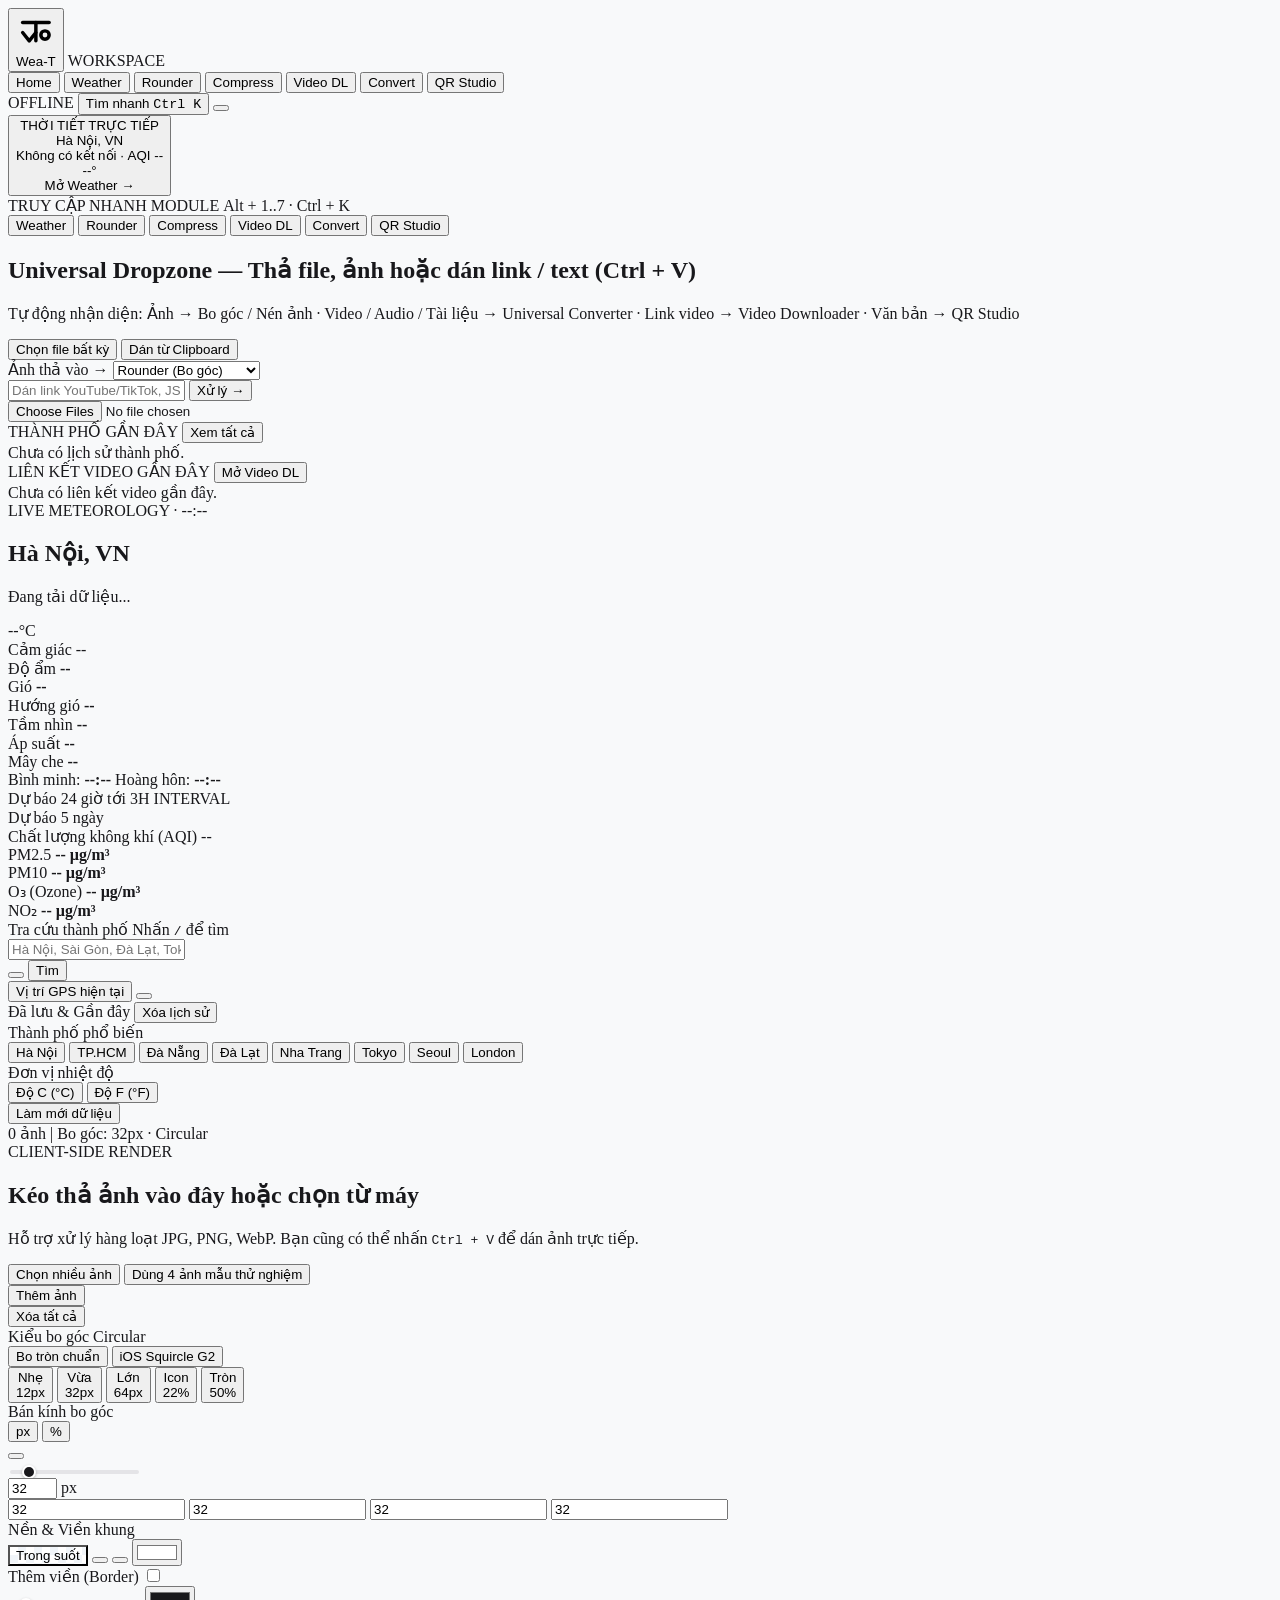
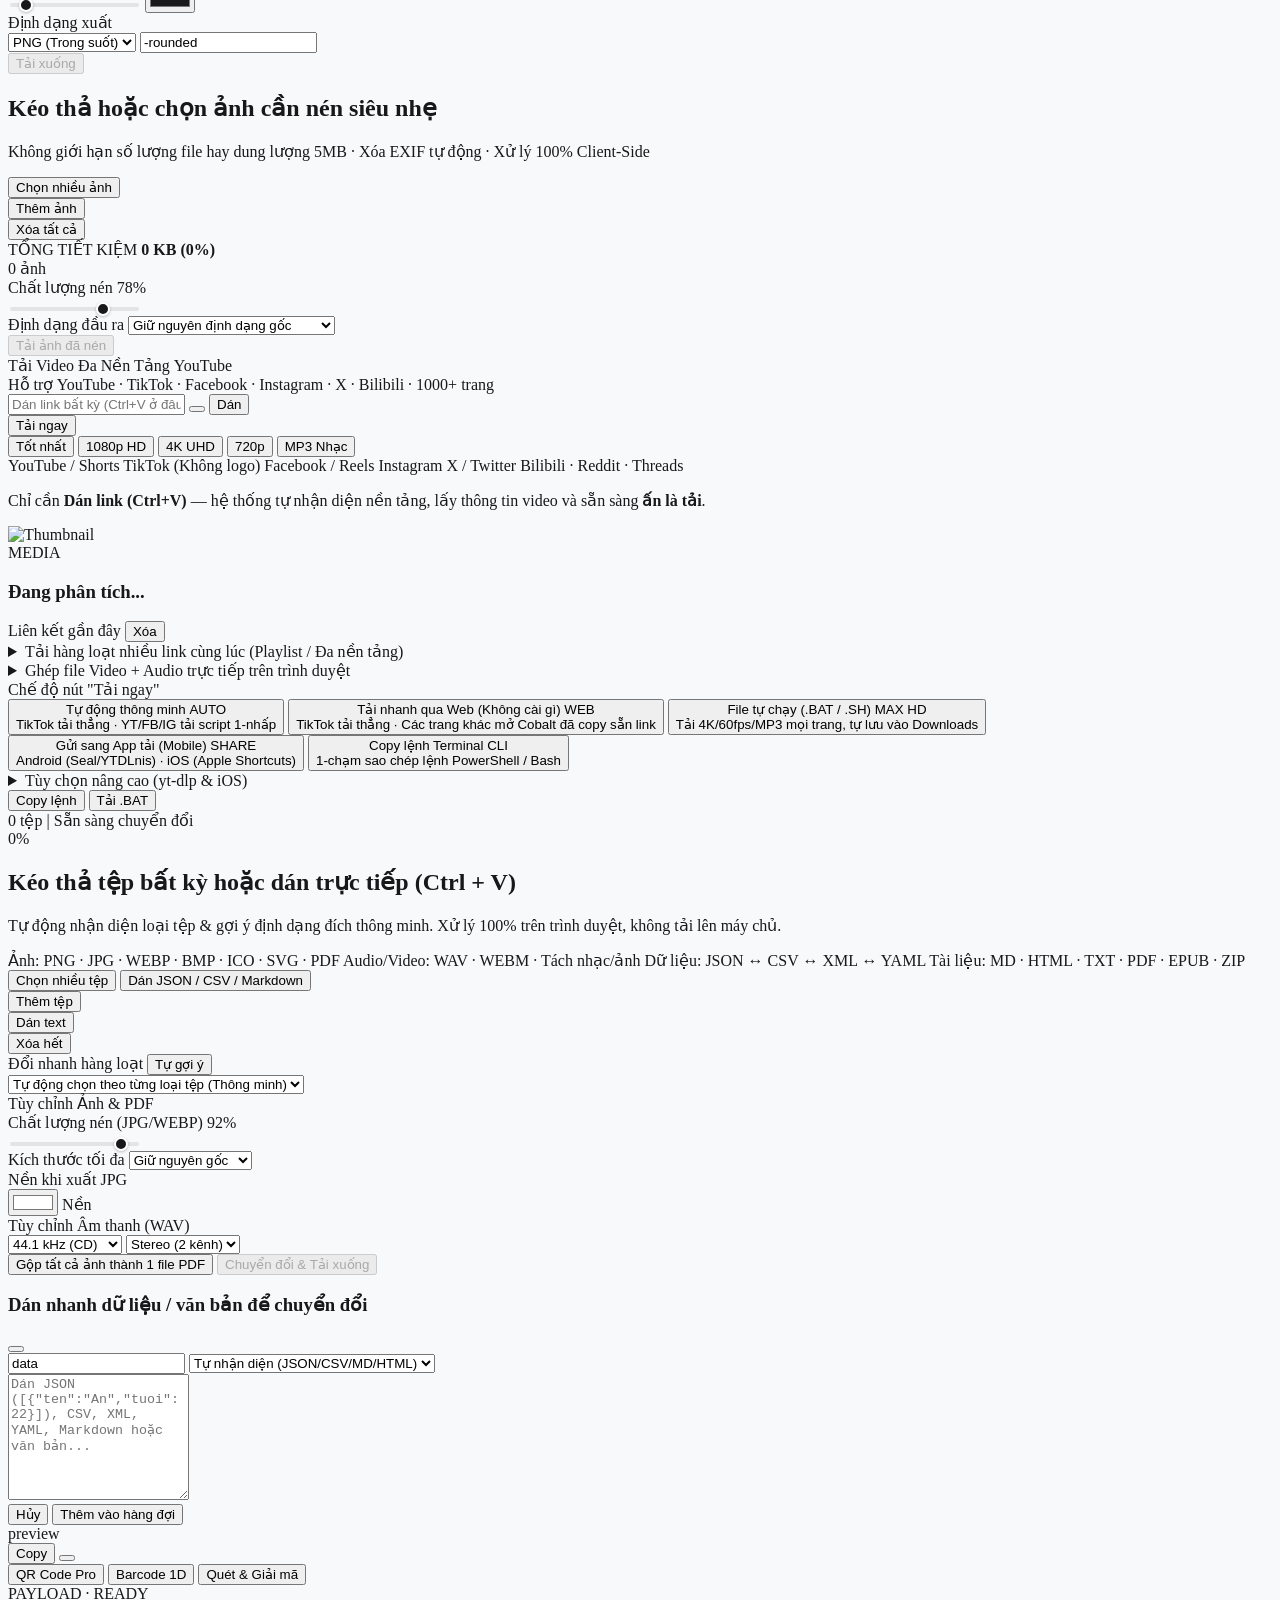
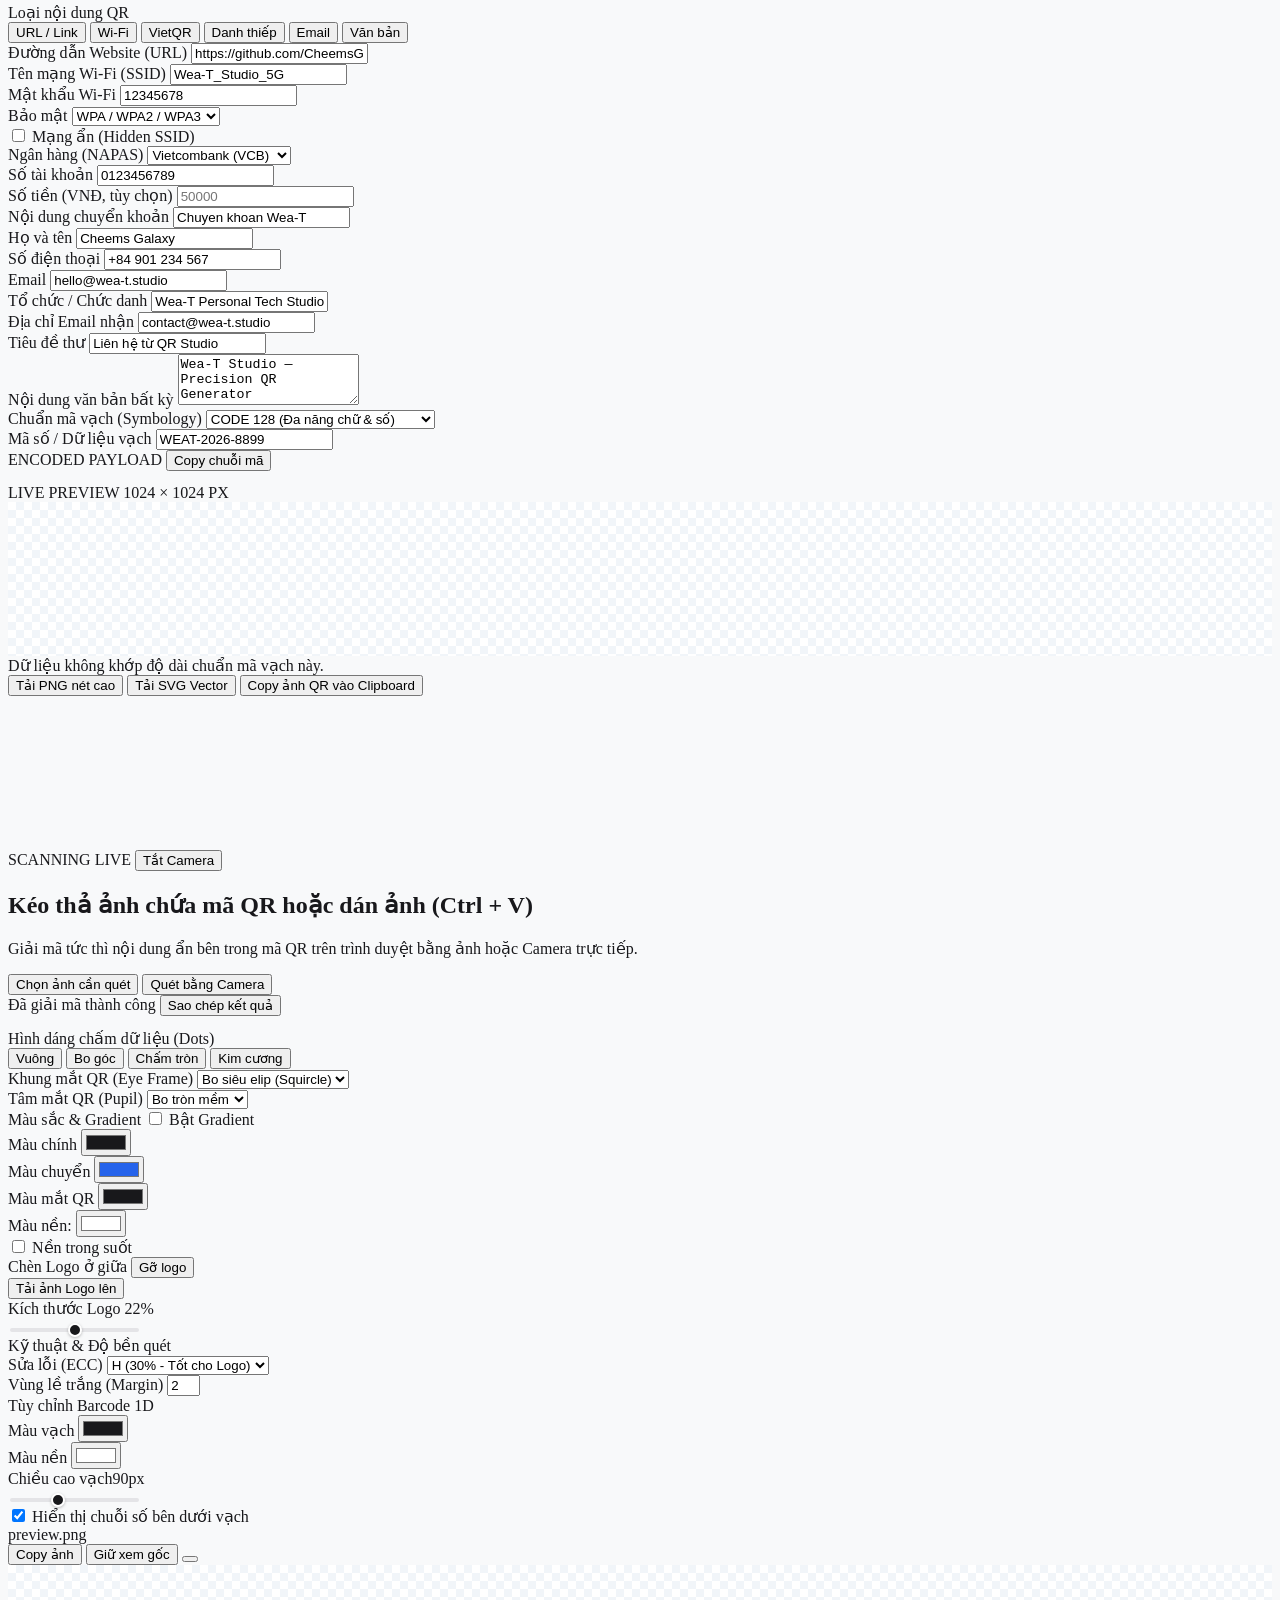
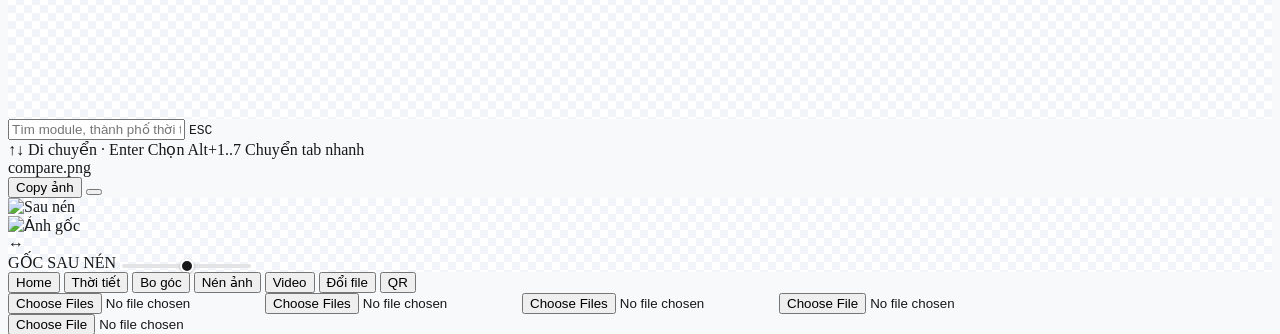
==== commit 4856843f: "Add files via upload" ====
--- a/index.html
+++ b/index.html
@@ -1042,6 +1042,13 @@
                             </div>
                             <div class="text-[10px] text-zinc-500 mt-0.5">Tải 4K/60fps/MP3 mọi trang, tự lưu vào Downloads</div>
                         </button>
+                        <button type="button" data-dlmode="share" onclick="setVideoDownloadMode('share')" class="yt-mode-btn w-full text-left px-3 py-2 rounded-lg border border-zinc-200 dark:border-zinc-700 text-xs text-zinc-700 dark:text-zinc-300 hover:bg-zinc-50 dark:hover:bg-zinc-800 transition-colors">
+                            <div class="font-semibold flex items-center justify-between">
+                                <span>Gửi sang App tải (Mobile)</span>
+                                <span class="text-[10px] font-mono text-zinc-400">SHARE</span>
+                            </div>
+                            <div class="text-[10px] text-zinc-500 mt-0.5">Android (Seal/YTDLnis) · iOS (Apple Shortcuts)</div>
+                        </button>
                         <button type="button" data-dlmode="copy" onclick="setVideoDownloadMode('copy')" class="yt-mode-btn w-full text-left px-3 py-2 rounded-lg border border-zinc-200 dark:border-zinc-700 text-xs text-zinc-700 dark:text-zinc-300 hover:bg-zinc-50 dark:hover:bg-zinc-800 transition-colors">
                             <div class="font-semibold flex items-center justify-between">
                                 <span>Copy lệnh Terminal</span>
@@ -1055,15 +1062,21 @@
                 <!-- Collapsible Power Options -->
                 <details class="group border border-zinc-200 dark:border-zinc-800 rounded-xl overflow-hidden">
                     <summary class="px-3 py-2.5 cursor-pointer list-none flex items-center justify-between text-[11px] font-semibold uppercase tracking-wider text-zinc-500 bg-zinc-50 dark:bg-zinc-800/50">
-                        <span>Tùy chọn nâng cao (yt-dlp)</span>
+                        <span>Tùy chọn nâng cao (yt-dlp &amp; iOS)</span>
                         <i data-lucide="chevron-down" class="w-3.5 h-3.5 transition-transform group-open:rotate-180"></i>
                     </summary>
                     <div class="p-3 space-y-3 bg-white dark:bg-zinc-900">
                         <div class="space-y-1">
+                            <label class="block text-[11px] font-medium text-zinc-600 dark:text-zinc-400">Tên Apple Shortcut (iOS)</label>
+                            <input type="text" id="ytIosShortcutInput" value="WeaT-Download" oninput="saveIosShortcutName(this.value)" placeholder="WeaT-Download" class="w-full text-xs font-mono bg-zinc-50 dark:bg-zinc-800 border border-zinc-200 dark:border-zinc-700 rounded-lg px-2.5 py-1.5 text-zinc-900 dark:text-zinc-100 focus:outline-none">
+                            <p class="text-[10px] text-zinc-400">Chạy phím tắt iOS nhận text URL qua <code class="font-mono">shortcuts://run-shortcut</code>.</p>
+                        </div>
+
+                        <div class="space-y-1">
                             <label class="block text-[11px] font-medium text-zinc-600 dark:text-zinc-400">Xác thực Cookie (Video riêng tư / 18+)</label>
                             <select id="ytCookieMode" onchange="updateYtCommand()" class="w-full text-xs bg-zinc-50 dark:bg-zinc-800 border border-zinc-200 dark:border-zinc-700 rounded-lg px-2.5 py-1.5">
                                 <option value="auto">Tự động (Dùng cookies.txt nếu có)</option>
-                                <option value="chrome">Lấy từ Chrome / Edge</option>
+                                <option value="chrome">Lấy từ Chrome / Edge (dễ bị khóa trên Windows, nên dùng Firefox hoặc cookies.txt)</option>
                                 <option value="firefox">Lấy từ Firefox</option>
                                 <option value="bypass">Bypass YouTube (Android VR)</option>
                             </select>
@@ -1079,15 +1092,19 @@
                             </div>
                             <textarea id="ytCliCommand" rows="4" readonly class="w-full p-2 text-[10px] font-mono bg-zinc-50 dark:bg-zinc-800 border border-zinc-200 dark:border-zinc-700 rounded-lg text-zinc-700 dark:text-zinc-300 focus:outline-none"></textarea>
                         </div>
+
+                        <button type="button" id="ytAdvScriptBtn" onclick="downloadYtBatchScript()" class="w-full py-1.5 px-3 rounded-lg border border-zinc-200 dark:border-zinc-700 bg-zinc-50 dark:bg-zinc-800 hover:bg-zinc-100 dark:hover:bg-zinc-700 text-[11px] font-semibold flex items-center justify-center gap-1.5 transition-colors">
+                            <i data-lucide="file-terminal" class="w-3.5 h-3.5"></i><span>Tải script yt-dlp (.BAT / .SH)</span>
+                        </button>
                     </div>
                 </details>
             </div>
 
-            <div class="grid grid-cols-2 gap-2 pt-4">
+            <div id="ytSidebarBottomActions" class="grid grid-cols-2 gap-2 pt-4">
                 <button type="button" onclick="copyYtCommand()" class="py-2 px-3 rounded-lg border border-zinc-200 dark:border-zinc-700 bg-zinc-50 dark:bg-zinc-800 hover:bg-zinc-100 dark:hover:bg-zinc-700 text-xs font-semibold flex items-center justify-center gap-1.5 transition-colors">
                     <i data-lucide="copy" class="w-3.5 h-3.5"></i><span>Copy lệnh</span>
                 </button>
-                <button type="button" onclick="downloadYtBatchScript()" class="py-2 px-3 rounded-lg border border-zinc-200 dark:border-zinc-700 bg-zinc-50 dark:bg-zinc-800 hover:bg-zinc-100 dark:hover:bg-zinc-700 text-xs font-semibold flex items-center justify-center gap-1.5 transition-colors">
+                <button type="button" id="ytBottomScriptBtn" onclick="downloadYtBatchScript()" class="py-2 px-3 rounded-lg border border-zinc-200 dark:border-zinc-700 bg-zinc-50 dark:bg-zinc-800 hover:bg-zinc-100 dark:hover:bg-zinc-700 text-xs font-semibold flex items-center justify-center gap-1.5 transition-colors">
                     <i data-lucide="file-terminal" class="w-3.5 h-3.5"></i><span id="ytScriptBtnLabel">Tải .BAT</span>
                 </button>
             </div>
@@ -3577,14 +3594,27 @@
         const YT_STORAGE = {
             format: 'weat-video-format',
             mode: 'weat-video-dlmode',
-            history: 'weat-video-history'
+            history: 'weat-video-history',
+            iosShortcut: 'weat-ios-shortcut'
         };
+
+        function getDeviceEnv() {
+            const ua = navigator.userAgent || '';
+            const uaData = navigator.userAgentData || null;
+            const plat = uaData?.platform || navigator.platform || '';
+            const isIOS = /iPad|iPhone|iPod/i.test(ua) || (/Mac/i.test(plat) && (navigator.maxTouchPoints || 0) > 1);
+            const isAndroid = /Android/i.test(ua);
+            const isMobile = isIOS || isAndroid || uaData?.mobile === true || /Mobile|Tablet/i.test(ua);
+            const isWin = /Win/i.test(plat) || /Windows/i.test(ua);
+            return { isIOS, isAndroid, isMobile, isWin };
+        }
 
         const ytState = {
             initialized: false,
             format: 'best',
             mode: 'auto',
-            shell: /Mac|Linux|X11/i.test(navigator.platform || '') && !/Win/i.test(navigator.platform || '') ? 'unix' : 'win',
+            shell: getDeviceEnv().isWin ? 'win' : 'unix',
+            iosShortcut: 'WeaT-Download',
             url: '',
             platform: null,
             meta: null,
@@ -3610,15 +3640,43 @@
             { id: 'direct', name: 'Direct Media', icon: 'file-video', badgeCls: 'bg-emerald-500/10 text-emerald-600 dark:text-emerald-400', regex: /\.(?:mp4|webm|mov|m4a|mp3|ogg|wav)(?:\?|$)/i }
         ];
 
+        function saveIosShortcutName(val) {
+            const name = (val || '').trim() || 'WeaT-Download';
+            ytState.iosShortcut = name;
+            try { localStorage.setItem(YT_STORAGE.iosShortcut, name); } catch (e) {}
+        }
+
         function initVideoDownloader() {
+            const env = getDeviceEnv();
+            ytState.shell = env.isWin ? 'win' : 'unix';
+
+            const bottomScriptBtn = document.getElementById('ytBottomScriptBtn');
+            const bottomActions = document.getElementById('ytSidebarBottomActions');
+            if (bottomScriptBtn) bottomScriptBtn.classList.toggle('hidden', env.isMobile);
+            if (bottomActions) {
+                bottomActions.classList.toggle('grid-cols-1', env.isMobile);
+                bottomActions.classList.toggle('grid-cols-2', !env.isMobile);
+            }
+
             if (!ytState.initialized) {
                 ytState.initialized = true;
+                let savedMode = null;
                 try {
                     const savedFmt = localStorage.getItem(YT_STORAGE.format);
                     if (savedFmt) ytState.format = savedFmt;
-                    const savedMode = localStorage.getItem(YT_STORAGE.mode);
+                    savedMode = localStorage.getItem(YT_STORAGE.mode);
                     if (savedMode) ytState.mode = savedMode;
+                    const savedSc = localStorage.getItem(YT_STORAGE.iosShortcut);
+                    if (savedSc) ytState.iosShortcut = savedSc;
                 } catch (e) {}
+
+                const scInput = document.getElementById('ytIosShortcutInput');
+                if (scInput) scInput.value = ytState.iosShortcut;
+
+                if (env.isMobile && (!savedMode || savedMode === 'script' || savedMode === 'auto')) {
+                    ytState.mode = (env.isIOS || typeof navigator.share === 'function') ? 'share' : 'web';
+                }
+
                 setYtFormat(ytState.format, false);
                 setVideoDownloadMode(ytState.mode, false);
                 setYtShell(ytState.shell, false);
@@ -3726,9 +3784,19 @@
                 : `${m}:${String(rem).padStart(2, '0')}`;
         }
 
+        let analyzeReqSeq = 0;
+        let analyzeAbortController = null;
+
         async function analyzeVideoUrl(url) {
             const cleanUrl = extractCleanUrl(url || document.getElementById('ytUrlInput')?.value);
             if (!cleanUrl || !/^https?:\/\//i.test(cleanUrl)) return;
+
+            if (analyzeAbortController) {
+                try { analyzeAbortController.abort(); } catch (e) {}
+            }
+            const controller = new AbortController();
+            analyzeAbortController = controller;
+            const reqId = ++analyzeReqSeq;
 
             const platform = detectVideoPlatform(cleanUrl);
             ytState.url = cleanUrl;
@@ -3770,6 +3838,7 @@
                 thumb: '',
                 idLabel: platform.name.toUpperCase()
             };
+            let tiktokFailed = false;
 
             // 1. Direct media URL (.mp4/.webm/.mp3)
             if (platform.id === 'direct') {
@@ -3785,8 +3854,10 @@
                 document.getElementById('ytVideoTitle').textContent = 'Đang lấy link tải không logo...';
                 document.getElementById('ytChannelName').textContent = 'TikTok Direct Engine';
                 try {
-                    const res = await fetch(`https://www.tikwm.com/api/?url=${encodeURIComponent(cleanUrl)}&hd=1`);
+                    const res = await fetch(`https://www.tikwm.com/api/?url=${encodeURIComponent(cleanUrl)}&hd=1`, { signal: controller.signal });
+                    if (!res.ok) throw new Error(`HTTP ${res.status}`);
                     const json = await res.json();
+                    if (reqId !== analyzeReqSeq) return;
                     if (json && json.code === 0 && json.data) {
                         const d = json.data;
                         meta.title = d.title || 'TikTok Video';
@@ -3804,8 +3875,14 @@
                             cover: d.cover || d.origin_cover,
                             filename: `tiktok-${d.id || Date.now()}.mp4`
                         };
+                    } else {
+                        tiktokFailed = true;
                     }
-                } catch (e) {}
+                } catch (e) {
+                    if (e?.name === 'AbortError' || reqId !== analyzeReqSeq) return;
+                    tiktokFailed = true;
+                }
+                if (reqId !== analyzeReqSeq) return;
                 showThumb(meta.thumb);
             }
             // 3. YouTube
@@ -3817,11 +3894,14 @@
                     meta.thumbMax = `https://i.ytimg.com/vi/${id}/maxresdefault.jpg`;
                     showThumb(meta.thumb);
                     try {
-                        const res = await fetch(`https://noembed.com/embed?url=${encodeURIComponent(`https://www.youtube.com/watch?v=${id}`)}`);
+                        const res = await fetch(`https://noembed.com/embed?url=${encodeURIComponent(`https://www.youtube.com/watch?v=${id}`)}`, { signal: controller.signal });
                         const data = await res.json();
+                        if (reqId !== analyzeReqSeq) return;
                         if (data.title) meta.title = data.title;
                         if (data.author_name) meta.author = data.author_name;
-                    } catch (e) {}
+                    } catch (e) {
+                        if (e?.name === 'AbortError' || reqId !== analyzeReqSeq) return;
+                    }
                 } else {
                     showThumb('');
                 }
@@ -3830,8 +3910,9 @@
             else {
                 showThumb('');
                 try {
-                    const res = await fetch(`https://noembed.com/embed?url=${encodeURIComponent(cleanUrl)}`);
+                    const res = await fetch(`https://noembed.com/embed?url=${encodeURIComponent(cleanUrl)}`, { signal: controller.signal });
                     const data = await res.json();
+                    if (reqId !== analyzeReqSeq) return;
                     if (data && !data.error) {
                         if (data.title) meta.title = data.title;
                         if (data.author_name) meta.author = data.author_name;
@@ -3840,24 +3921,54 @@
                             showThumb(meta.thumb);
                         }
                     }
-                } catch (e) {}
-            }
+                } catch (e) {
+                    if (e?.name === 'AbortError' || reqId !== analyzeReqSeq) return;
+                }
+            }
+
+            if (reqId !== analyzeReqSeq) return;
 
             ytState.meta = meta;
             document.getElementById('ytVideoIdBadge').textContent = meta.idLabel;
             document.getElementById('ytVideoTitle').textContent = meta.title;
             document.getElementById('ytChannelName').textContent = meta.author;
             if (statusEl) {
-                statusEl.textContent = ytState.directLinks ? 'Sẵn sàng tải trực tiếp' : 'Sẵn sàng tải 1-chạm';
+                if (tiktokFailed) {
+                    statusEl.textContent = 'Không lấy được luồng trực tiếp · Dùng nút dự phòng bên dưới';
+                } else {
+                    statusEl.textContent = ytState.directLinks ? 'Sẵn sàng tải trực tiếp' : 'Sẵn sàng tải 1-chạm';
+                }
             }
 
             renderDirectActionBar(meta);
             saveVideoHistory(meta);
+        }
+
+        function shareToMobileApp(url, title) {
+            const cleanUrl = extractCleanUrl(url || ytState.url);
+            if (!cleanUrl) return showToast('Vui lòng dán link video trước.', 'error');
+            if (typeof navigator.share === 'function') {
+                navigator.share({ title: title || 'Wea-T Video', url: cleanUrl }).catch((err) => {
+                    if (err?.name !== 'AbortError') openWebDownloader();
+                });
+            } else {
+                openWebDownloader();
+            }
+        }
+
+        function runIosShortcut(url) {
+            const cleanUrl = extractCleanUrl(url || ytState.url);
+            if (!cleanUrl) return showToast('Vui lòng dán link video trước.', 'error');
+            const name = encodeURIComponent(ytState.iosShortcut || 'WeaT-Download');
+            const text = encodeURIComponent(cleanUrl);
+            window.location.href = `shortcuts://run-shortcut?name=${name}&input=text&text=${text}`;
+            showToast(`Đang mở Apple Shortcuts (${ytState.iosShortcut || 'WeaT-Download'})...`);
         }
 
         function renderDirectActionBar(meta) {
             const bar = document.getElementById('ytDirectActionBar');
             if (!bar) return;
+            const env = getDeviceEnv();
 
             const buttons = [];
             if (ytState.directLinks) {
@@ -3873,8 +3984,20 @@
                 if (ytState.directLinks.video) {
                     buttons.push(`<button type="button" onclick="downloadDirectMediaUrl('${escapeHtml(ytState.directLinks.video)}', '${escapeHtml(ytState.directLinks.filename || 'media.mp4')}')" class="px-3 py-1.5 rounded-lg bg-emerald-600 hover:bg-emerald-700 text-white text-xs font-semibold inline-flex items-center gap-1.5 transition-colors"><i data-lucide="download" class="w-3.5 h-3.5"></i><span>Tải file trực tiếp</span></button>`);
                 }
+                if (env.isMobile && typeof navigator.share === 'function') {
+                    buttons.push(`<button type="button" onclick="shareToMobileApp()" class="px-3 py-1.5 rounded-lg border border-zinc-200 dark:border-zinc-700 hover:bg-zinc-50 dark:hover:bg-zinc-800 text-xs font-medium inline-flex items-center gap-1.5 transition-colors"><i data-lucide="share-2" class="w-3.5 h-3.5"></i><span>Chia sẻ</span></button>`);
+                }
             } else {
-                buttons.push(`<button type="button" onclick="downloadYtBatchScript()" class="px-3 py-1.5 rounded-lg bg-zinc-900 dark:bg-zinc-100 text-white dark:text-zinc-900 hover:bg-zinc-800 dark:hover:bg-white text-xs font-semibold inline-flex items-center gap-1.5 transition-colors"><i data-lucide="download" class="w-3.5 h-3.5"></i><span>Tải script 1-nhấp (${ytState.shell === 'win' ? '.BAT' : '.SH'})</span></button>`);
+                if (env.isIOS) {
+                    buttons.push(`<button type="button" onclick="runIosShortcut()" class="px-3 py-1.5 rounded-lg bg-zinc-900 dark:bg-zinc-100 text-white dark:text-zinc-900 hover:bg-zinc-800 dark:hover:bg-white text-xs font-semibold inline-flex items-center gap-1.5 transition-colors"><i data-lucide="zap" class="w-3.5 h-3.5"></i><span>Tải qua Apple Shortcuts</span></button>`);
+                } else if (env.isAndroid || (env.isMobile && typeof navigator.share === 'function')) {
+                    buttons.push(`<button type="button" onclick="shareToMobileApp()" class="px-3 py-1.5 rounded-lg bg-zinc-900 dark:bg-zinc-100 text-white dark:text-zinc-900 hover:bg-zinc-800 dark:hover:bg-white text-xs font-semibold inline-flex items-center gap-1.5 transition-colors"><i data-lucide="share-2" class="w-3.5 h-3.5"></i><span>Gửi sang App tải (Seal / YTDLnis)</span></button>`);
+                } else if (!env.isMobile) {
+                    buttons.push(`<button type="button" onclick="downloadYtBatchScript()" class="px-3 py-1.5 rounded-lg bg-zinc-900 dark:bg-zinc-100 text-white dark:text-zinc-900 hover:bg-zinc-800 dark:hover:bg-white text-xs font-semibold inline-flex items-center gap-1.5 transition-colors"><i data-lucide="download" class="w-3.5 h-3.5"></i><span>Tải script 1-nhấp (${ytState.shell === 'win' ? '.BAT' : '.SH'})</span></button>`);
+                    if (typeof navigator.share === 'function') {
+                        buttons.push(`<button type="button" onclick="shareToMobileApp()" class="px-3 py-1.5 rounded-lg border border-zinc-200 dark:border-zinc-700 hover:bg-zinc-50 dark:hover:bg-zinc-800 text-xs font-medium inline-flex items-center gap-1.5 transition-colors"><i data-lucide="share-2" class="w-3.5 h-3.5"></i><span>Gửi sang App tải (Seal / YTDLnis)</span></button>`);
+                    }
+                }
                 buttons.push(`<button type="button" onclick="openWebDownloader()" class="px-3 py-1.5 rounded-lg border border-zinc-200 dark:border-zinc-700 hover:bg-zinc-50 dark:hover:bg-zinc-800 text-xs font-medium inline-flex items-center gap-1.5 transition-colors"><i data-lucide="external-link" class="w-3.5 h-3.5"></i><span>Tải qua Cobalt Web</span></button>`);
             }
 
@@ -3889,6 +4012,19 @@
 
         async function downloadDirectMediaUrl(mediaUrl, filename) {
             if (!mediaUrl) return;
+            const env = getDeviceEnv();
+            if (env.isMobile) {
+                const a = document.createElement('a');
+                a.href = mediaUrl;
+                a.target = '_blank';
+                a.rel = 'noopener';
+                a.download = filename || `weat-video-${Date.now()}.mp4`;
+                document.body.appendChild(a);
+                a.click();
+                document.body.removeChild(a);
+                showToast('Đang mở luồng tải trực tiếp...');
+                return;
+            }
             showToast('Đang bắt đầu tải trực tiếp...');
             try {
                 const res = await fetch(mediaUrl);
@@ -3897,7 +4033,6 @@
                 triggerBlobDownload(blob, filename || `weat-video-${Date.now()}.mp4`);
                 showToast('Đã tải xong video!');
             } catch (e) {
-                // Fallback: open direct stream URL in new tab so browser downloads/plays natively
                 const a = document.createElement('a');
                 a.href = mediaUrl;
                 a.target = '_blank';
@@ -3958,6 +4093,12 @@
                 }
             }
 
+            if (ytState.mode === 'share') {
+                const env = getDeviceEnv();
+                if (env.isIOS) return runIosShortcut(url);
+                if (typeof navigator.share === 'function') return shareToMobileApp(url, ytState.meta?.title);
+                return openWebDownloader();
+            }
             if (ytState.mode === 'web') {
                 return openWebDownloader();
             }
@@ -3965,7 +4106,13 @@
                 updateYtCommand();
                 return copyYtCommand();
             }
-            // Default ('auto' fallback & 'script'): download 1-click self-bootstrapping .BAT / .SH
+            // Default ('auto' fallback & 'script'): on mobile share/openWeb, on desktop download .BAT/.SH
+            if (ytState.mode === 'auto' && getDeviceEnv().isMobile) {
+                const env = getDeviceEnv();
+                if (env.isIOS) return runIosShortcut(url);
+                if (typeof navigator.share === 'function') return shareToMobileApp(url, ytState.meta?.title);
+                return openWebDownloader();
+            }
             downloadYtBatchScript();
         }
 
@@ -3982,7 +4129,13 @@
             });
             const lbl = document.getElementById('ytPrimaryDlLabel');
             if (lbl) {
-                lbl.textContent = mode === 'web' ? 'Tải qua Web' : mode === 'copy' ? 'Copy lệnh tải' : 'Tải ngay';
+                lbl.textContent = mode === 'web'
+                    ? 'Tải qua Web'
+                    : mode === 'copy'
+                    ? 'Copy lệnh tải'
+                    : mode === 'share'
+                    ? (getDeviceEnv().isIOS ? 'Chạy Shortcut' : 'Gửi sang App tải')
+                    : 'Tải ngay';
             }
         }
 
@@ -4012,8 +4165,8 @@
 
         function getYtDlpFormatArgs() {
             if (ytState.format === 'mp3') return `-x --audio-format mp3 --audio-quality 0`;
-            if (ytState.format === 'best') return `-f "bv*+ba/b" --merge-output-format mp4 --remux-video mp4`;
-            return `-f "bv*[height<=${ytState.format}]+ba/b" --merge-output-format mp4 --remux-video mp4`;
+            if (ytState.format === 'best') return `-f "bv*+ba/b" -S "vcodec:h264,acodec:aac,ext:mp4:m4a" --merge-output-format mp4`;
+            return `-f "bv*[height<=${ytState.format}]+ba/b" -S "vcodec:h264,acodec:aac,ext:mp4:m4a" --merge-output-format mp4`;
         }
 
         function updateYtCommand() {
@@ -4029,7 +4182,7 @@
                     : ckMode === 'bypass'
                     ? `$ck=@('--extractor-args','youtube:player_client=android_vr,tv');`
                     : `$ck=if(Test-Path .\\cookies.txt){@('--cookies','.\\cookies.txt')}else{@()};`;
-                document.getElementById('ytCliCommand').value = `$ProgressPreference='SilentlyContinue'; $dl="$HOME\\Downloads"; cd $dl; if(!(Test-Path .\\yt-dlp.exe)){iwr https://github.com/yt-dlp/yt-dlp/releases/latest/download/yt-dlp.exe -OutFile yt-dlp.exe}; if(!(Test-Path .\\ffmpeg.exe)){iwr https://www.gyan.dev/ffmpeg/builds/ffmpeg-release-essentials.zip -OutFile ff.zip; Expand-Archive ff.zip -Force; cp ff\\*\\bin\\ffmpeg.exe .\\; rm ff,ff.zip -Recurse -Force}; ${ckVar} .\\yt-dlp.exe @ck --ffmpeg-location . ${fmtArg} -o "$dl\\%(title).120s.%(ext)s" "${url}"`;
+                document.getElementById('ytCliCommand').value = `$ProgressPreference='SilentlyContinue'; $dl="$HOME\\Downloads"; cd $dl; if(!(Test-Path .\\yt-dlp.exe)){iwr https://github.com/yt-dlp/yt-dlp/releases/latest/download/yt-dlp.exe -OutFile yt-dlp.exe}; if(!(Test-Path .\\ffmpeg.exe)){iwr https://www.gyan.dev/ffmpeg/builds/ffmpeg-release-essentials.zip -OutFile ff.zip; Expand-Archive ff.zip -Force; cp ff\\*\\bin\\ffmpeg.exe .\\; cp ff\\*\\bin\\ffprobe.exe .\\; rm ff,ff.zip -Recurse -Force}; ${ckVar} .\\yt-dlp.exe @ck --ffmpeg-location . ${fmtArg} -o "$dl\\%(title).120s.%(ext)s" "${url}"`;
             } else {
                 const ckFlag = ckMode === 'chrome'
                     ? `CK="--cookies-from-browser chrome"`
@@ -4055,6 +4208,10 @@
             showToast('Đã sao chép lệnh tải video!');
         }
 
+        function escapeBatPercent(str) {
+            return String(str || '').replace(/%/g, '%%');
+        }
+
         function buildDownloaderScript(urls) {
             const fmtArg = getYtDlpFormatArgs();
             const ckMode = document.getElementById('ytCookieMode')?.value || 'auto';
@@ -4068,8 +4225,8 @@
                     : ckMode === 'bypass'
                     ? `set CK=--extractor-args "youtube:player_client=android_vr,tv"`
                     : `if exist cookies.txt (set CK=--cookies cookies.txt) else (set CK=)`;
-                const dlLines = cleanUrls.map(u => `yt-dlp.exe %CK% --ffmpeg-location . ${fmtArg} -o "%%(title).120s.%%(ext)s" "${u}"`).join('\r\n');
-                return `@echo off\r\nchcp 65001 >nul\r\ntitle Wea-T Smart Video Downloader\r\ncd /d "%USERPROFILE%\\Downloads"\r\nif not exist yt-dlp.exe (\r\n  echo [Wea-T] Dang tai yt-dlp lan dau...\r\n  curl -L -s https://github.com/yt-dlp/yt-dlp/releases/latest/download/yt-dlp.exe -o yt-dlp.exe\r\n)\r\nif not exist ffmpeg.exe (\r\n  echo [Wea-T] Dang cai dat ffmpeg lan dau...\r\n  powershell -NoProfile -Command "$ProgressPreference='SilentlyContinue'; iwr https://www.gyan.dev/ffmpeg/builds/ffmpeg-release-essentials.zip -OutFile ff.zip; Expand-Archive ff.zip -Force; cp ff\\*\\bin\\ffmpeg.exe .\\; rm ff,ff.zip -Recurse -Force"\r\n)\r\n${ckLine}\r\necho [Wea-T] Dang tai video vao Downloads...\r\n${dlLines}\r\necho.\r\necho [Wea-T] Hoan tat! Dang mo thu muc Downloads...\r\nexplorer "%USERPROFILE%\\Downloads"\r\ntimeout /t 3 >nul\r\n`;
+                const dlLines = cleanUrls.map(u => `yt-dlp.exe %CK% --ffmpeg-location . ${fmtArg} -o "%%(title).120s.%%(ext)s" "${escapeBatPercent(u)}"\r\nif errorlevel 1 set "DL_ERR=1"`).join('\r\n');
+                return `@echo off\r\nchcp 65001 >nul\r\ntitle Wea-T Smart Video Downloader\r\nset "DL_DIR="\r\nfor /f "tokens=2,*" %%A in ('reg query "HKCU\\Software\\Microsoft\\Windows\\CurrentVersion\\Explorer\\User Shell Folders" /v "{374DE290-123F-4565-9164-39C4925E467B}" 2^>nul ^| find /i "{374DE290"') do set "DL_DIR=%%B"\r\nif not defined DL_DIR set "DL_DIR=%USERPROFILE%\\Downloads"\r\ncall set "DL_DIR=%DL_DIR%"\r\nif not exist "%DL_DIR%" mkdir "%DL_DIR%" 2>nul\r\ncd /d "%DL_DIR%"\r\nif not exist yt-dlp.exe (\r\n  echo [Wea-T] Dang tai yt-dlp lan dau...\r\n  curl -fL --retry 2 --connect-timeout 15 https://github.com/yt-dlp/yt-dlp/releases/latest/download/yt-dlp.exe -o yt-dlp.exe\r\n  if errorlevel 1 (\r\n    del /f /q yt-dlp.exe 2>nul\r\n    echo.\r\n    echo [Wea-T] Loi: Khong tai duoc yt-dlp.exe. Vui long kiem tra mang hoac tuong lua.\r\n    pause\r\n    exit /b 1\r\n  )\r\n)\r\nif not exist ffmpeg.exe (\r\n  echo [Wea-T] Dang cai dat ffmpeg & ffprobe lan dau...\r\n  powershell -NoProfile -Command "$ProgressPreference='SilentlyContinue'; iwr https://www.gyan.dev/ffmpeg/builds/ffmpeg-release-essentials.zip -OutFile ff.zip; Expand-Archive ff.zip -Force; cp ff\\*\\bin\\ffmpeg.exe .\\; cp ff\\*\\bin\\ffprobe.exe .\\; rm ff,ff.zip -Recurse -Force"\r\n)\r\n${ckLine}\r\nset "DL_ERR=0"\r\necho [Wea-T] Dang tai video vao %DL_DIR%...\r\n${dlLines}\r\necho.\r\nif "%DL_ERR%"=="0" (\r\n  echo [Wea-T] Hoan tat! Dang mo thu muc Downloads...\r\n  explorer "%DL_DIR%"\r\n  timeout /t 3 >nul\r\n) else (\r\n  echo [Wea-T] Co loi khi tai video. Hay kiem tra lai link, thu chay "yt-dlp.exe -U" de cap nhat hoac doi tuy chon Cookie.\r\n  pause\r\n  exit /b 1\r\n)\r\n`;
             } else {
                 const ckLine = ckMode === 'chrome'
                     ? `CK="--cookies-from-browser chrome"`
@@ -4078,8 +4235,8 @@
                     : ckMode === 'bypass'
                     ? `CK="--extractor-args youtube:player_client=android_vr,tv"`
                     : `[ -f ./cookies.txt ] && CK="--cookies ./cookies.txt" || CK=""`;
-                const dlLines = cleanUrls.map(u => `yt-dlp $CK ${fmtArg} -o "~/Downloads/%(title).120s.%(ext)s" "${u}"`).join('\n');
-                return `#!/usr/bin/env bash\nset -e\ncd ~/Downloads\nif ! command -v yt-dlp >/dev/null 2>&1; then\n  echo "[Wea-T] Installing yt-dlp..."\n  curl -L https://github.com/yt-dlp/yt-dlp/releases/latest/download/yt-dlp -o ./yt-dlp && chmod +x ./yt-dlp\n  export PATH="$PWD:$PATH"\nfi\n${ckLine}\n${dlLines}\necho "[Wea-T] Done! Saved to ~/Downloads"\n`;
+                const dlLines = cleanUrls.map(u => `yt-dlp $CK ${fmtArg} -o "~/Downloads/%(title).120s.%(ext)s" "${u}" || echo "[Wea-T] Loi tai: ${u}"`).join('\n');
+                return `#!/usr/bin/env bash\ncd ~/Downloads || exit 1\nif ! command -v yt-dlp >/dev/null 2>&1; then\n  echo "[Wea-T] Installing yt-dlp..."\n  curl -fL --retry 2 --connect-timeout 15 https://github.com/yt-dlp/yt-dlp/releases/latest/download/yt-dlp -o ./yt-dlp && chmod +x ./yt-dlp\n  export PATH="$PWD:$PATH"\nfi\nif ! command -v ffmpeg >/dev/null 2>&1; then\n  echo "[Wea-T] Canh bao: May chua co ffmpeg. Cai nhanh: brew install ffmpeg (macOS) hoac sudo apt install ffmpeg (Ubuntu/Debian)"\nfi\n${ckLine}\n${dlLines}\necho "[Wea-T] Done! Saved to ~/Downloads"\n`;
             }
         }
 
@@ -4118,7 +4275,7 @@
             const fmtArg = getYtDlpFormatArgs();
             const quoted = urls.map(u => `"${u}"`).join(' ');
             const cmd = ytState.shell === 'win'
-                ? `cd "$HOME\\Downloads"; .\\yt-dlp.exe --ffmpeg-location . ${fmtArg} -o "%(title).120s.%(ext)s" ${quoted}`
+                ? `$ProgressPreference='SilentlyContinue'; cd "$HOME\\Downloads"; if(!(Test-Path .\\yt-dlp.exe)){iwr https://github.com/yt-dlp/yt-dlp/releases/latest/download/yt-dlp.exe -OutFile yt-dlp.exe}; .\\yt-dlp.exe --ffmpeg-location . ${fmtArg} -o "%(title).120s.%(ext)s" ${quoted}`
                 : `cd ~/Downloads && yt-dlp ${fmtArg} -o "%(title).120s.%(ext)s" ${quoted}`;
             try { await navigator.clipboard.writeText(cmd); } catch (e) {}
             showToast(`Đã copy lệnh tải ${urls.length} video!`);
@@ -4194,6 +4351,9 @@
             try { s.video.pause(); } catch (e) {}
             try { s.audio.pause(); } catch (e) {}
             if (s.stream) s.stream.getTracks().forEach(t => t.stop());
+            if (s.audioCtx && s.audioCtx.state !== 'closed') {
+                s.audioCtx.close().catch(() => {});
+            }
             (s.urls || []).forEach(u => URL.revokeObjectURL(u));
             document.getElementById('btnMuxStart').disabled = false;
             document.getElementById('btnMuxCancel').classList.add('hidden');
@@ -4217,6 +4377,10 @@
             if (activeMuxSession) return showToast('Đang có tiến trình ghép khác chạy.', 'error');
 
             const video = document.createElement('video');
+            if (typeof MediaRecorder === 'undefined' || !(typeof video.captureStream === 'function' || typeof video.mozCaptureStream === 'function')) {
+                return showToast('Trình duyệt này (như Safari) chưa hỗ trợ captureStream để ghép Video + Audio.', 'error');
+            }
+
             const audio = document.createElement('audio');
             const vUrl = URL.createObjectURL(ytState.muxVideo);
             const aUrl = URL.createObjectURL(ytState.muxAudio);
@@ -4237,19 +4401,41 @@
             progWrap.classList.remove('hidden');
             progBar.style.width = '0%';
             progPct.textContent = '0%';
-            progStatus.textContent = 'Đang ghép luồng thời gian thực...';
-
-            const session = { video, audio, urls: [vUrl, aUrl], recorder: null, stream: null, raf: null, cancelled: false };
+            progStatus.textContent = 'Đang ghép luồng thời gian thực (tắt loa)...';
+
+            let audioCtx = null;
+            let audioDest = null;
+            try {
+                const AudioCtx = window.AudioContext || window.webkitAudioContext;
+                if (AudioCtx) {
+                    audioCtx = new AudioCtx();
+                    const srcNode = audioCtx.createMediaElementSource(audio);
+                    audioDest = audioCtx.createMediaStreamDestination();
+                    srcNode.connect(audioDest);
+                }
+            } catch (e) {}
+
+            const session = { video, audio, audioCtx, urls: [vUrl, aUrl], recorder: null, stream: null, raf: null, cancelled: false };
             activeMuxSession = session;
 
             Promise.all([video.play(), audio.play()]).then(() => {
                 if (session.cancelled) return;
+                if (audioCtx && audioCtx.state === 'suspended') {
+                    audioCtx.resume().catch(() => {});
+                }
                 const vStream = video.captureStream ? video.captureStream() : video.mozCaptureStream();
-                const aStream = audio.captureStream ? audio.captureStream() : audio.mozCaptureStream();
-                const mixed = new MediaStream([...vStream.getVideoTracks(), ...aStream.getAudioTracks()]);
+                const audioTracks = audioDest
+                    ? audioDest.stream.getAudioTracks()
+                    : (audio.captureStream ? audio.captureStream() : audio.mozCaptureStream()).getAudioTracks();
+                const mixed = new MediaStream([...vStream.getVideoTracks(), ...audioTracks]);
                 session.stream = mixed;
 
-                const rec = new MediaRecorder(mixed);
+                const mimeCandidates = ['video/webm;codecs=vp9,opus', 'video/webm;codecs=vp8,opus', 'video/webm'];
+                const chosenMime = mimeCandidates.find(m => MediaRecorder.isTypeSupported(m)) || '';
+                const recOpts = chosenMime
+                    ? { mimeType: chosenMime, videoBitsPerSecond: 6000000 }
+                    : { videoBitsPerSecond: 6000000 };
+                const rec = new MediaRecorder(mixed, recOpts);
                 session.recorder = rec;
                 const chunks = [];
                 rec.ondataavailable = e => { if (e.data && e.data.size > 0) chunks.push(e.data); };
@@ -4257,7 +4443,7 @@
                     const wasCancelled = session.cancelled;
                     cleanupMuxSession();
                     if (!wasCancelled && chunks.length) {
-                        triggerBlobDownload(new Blob(chunks, { type: 'video/webm' }), `merged-${Date.now()}.webm`);
+                        triggerBlobDownload(new Blob(chunks, { type: chosenMime || 'video/webm' }), `merged-${Date.now()}.webm`);
                         showToast('Ghép Video + Audio hoàn tất!');
                     }
                 };
@@ -6053,12 +6239,115 @@
             }
         });
 
-        window.addEventListener('DOMContentLoaded', () => {
+        function parseWeatDeepLinkParams() {
+            const params = new URLSearchParams(window.location.search || '');
+            const hashRaw = window.location.hash || '';
+            const qIdx = hashRaw.indexOf('?');
+            if (qIdx !== -1) {
+                const hashParams = new URLSearchParams(hashRaw.slice(qIdx + 1));
+                hashParams.forEach((v, k) => {
+                    if (!params.has(k)) params.set(k, v);
+                });
+            }
+            return params;
+        }
+
+        function highlightYtPrimaryBtn() {
+            const btn = document.getElementById('ytPrimaryDownloadBtn');
+            if (!btn) return;
+            btn.classList.add('ring-2', 'ring-amber-500', 'ring-offset-2', 'dark:ring-offset-zinc-900', 'animate-pulse');
+            setTimeout(() => {
+                btn.classList.remove('ring-2', 'ring-amber-500', 'ring-offset-2', 'dark:ring-offset-zinc-900', 'animate-pulse');
+            }, 4500);
+        }
+
+        async function handleWeatDeepLink() {
+            const params = parseWeatDeepLinkParams();
+            const rawUrl = params.get('url');
+            if (!rawUrl) return false;
+
+            const cleanUrl = extractCleanUrl(rawUrl);
+            if (!cleanUrl || !/^https?:\/\//i.test(cleanUrl)) return false;
+
+            const validFmts = ['best', '2160', '1080', '720', 'mp3'];
+            const rawFmt = (params.get('fmt') || '').toLowerCase();
+            const fmt = validFmts.includes(rawFmt) ? rawFmt : null;
+
+            const validModes = ['auto', 'web', 'script', 'copy', 'share'];
+            const rawMode = (params.get('mode') || '').toLowerCase();
+            const mode = validModes.includes(rawMode) ? rawMode : null;
+
+            const auto = params.get('auto') === '1';
+            const src = params.get('src') || '';
+
+            switchView('youtube', false);
+            initVideoDownloader();
+
+            if (fmt) setYtFormat(fmt, false);
+            if (mode) setVideoDownloadMode(mode, false);
+
+            const input = document.getElementById('ytUrlInput');
+            if (input) input.value = cleanUrl;
+            const clearBtn = document.getElementById('ytClearBtn');
+            if (clearBtn) clearBtn.classList.remove('hidden');
+
+            ytState.url = cleanUrl;
+            ytState.platform = detectVideoPlatform(cleanUrl);
+            updatePlatformBadge(ytState.platform);
+            updateYtCommand();
+
+            // Clean query string & hash params immediately so F5 won't re-trigger
+            const cleanBase = window.location.pathname + '#youtube';
+            history.replaceState(null, '', cleanBase);
+
+            const fmtLabels = { best: 'Tốt nhất', '2160': '4K UHD', '1080': '1080p HD', '720': '720p', mp3: 'MP3 Nhạc' };
+            if (src === 'ytst') {
+                const fText = fmt ? ` · ${fmtLabels[fmt] || fmt}` : '';
+                showToast(`Đã nhận video từ YT SuperTool${fText}`);
+            }
+
+            // Start metadata analysis
+            const analyzePromise = analyzeVideoUrl(cleanUrl);
+
+            if (auto) {
+                const effMode = ytState.mode || 'auto';
+                if (effMode === 'script' || effMode === 'auto') {
+                    await smartOneClickDownload();
+                } else if (effMode === 'copy') {
+                    try {
+                        updateYtCommand();
+                        const val = document.getElementById('ytCliCommand')?.value || '';
+                        await navigator.clipboard.writeText(val);
+                        showToast('Đã sao chép lệnh tải video!');
+                    } catch (e) {
+                        highlightYtPrimaryBtn();
+                        showToast('Nhấn nút "Copy lệnh tải" bên trên để sao chép lệnh!');
+                    }
+                } else if (effMode === 'web' || effMode === 'share') {
+                    highlightYtPrimaryBtn();
+                    showToast(effMode === 'share'
+                        ? 'Nhấn nút trên để gửi sang App tải / Apple Shortcuts!'
+                        : 'Nhấn nút "Tải qua Web" bên trên để mở trình tải!');
+                }
+            }
+
+            await analyzePromise;
+            return true;
+        }
+
+        window.addEventListener('hashchange', () => {
+            handleWeatDeepLink();
+        });
+
+        window.addEventListener('DOMContentLoaded', async () => {
             updateNetworkStatusBadge();
             if (typeof loadRounderSettings === 'function') loadRounderSettings();
             loadQrSettings();
-            const initialHash = (window.location.hash || '').replace('#', '');
-            switchView(initialHash || 'home', false);
+            const handledDeepLink = await handleWeatDeepLink();
+            if (!handledDeepLink) {
+                const initialHash = (window.location.hash || '').replace(/^#/, '').split('?')[0];
+                switchView(initialHash || 'home', false);
+            }
             lucide.createIcons();
         });
     </script>
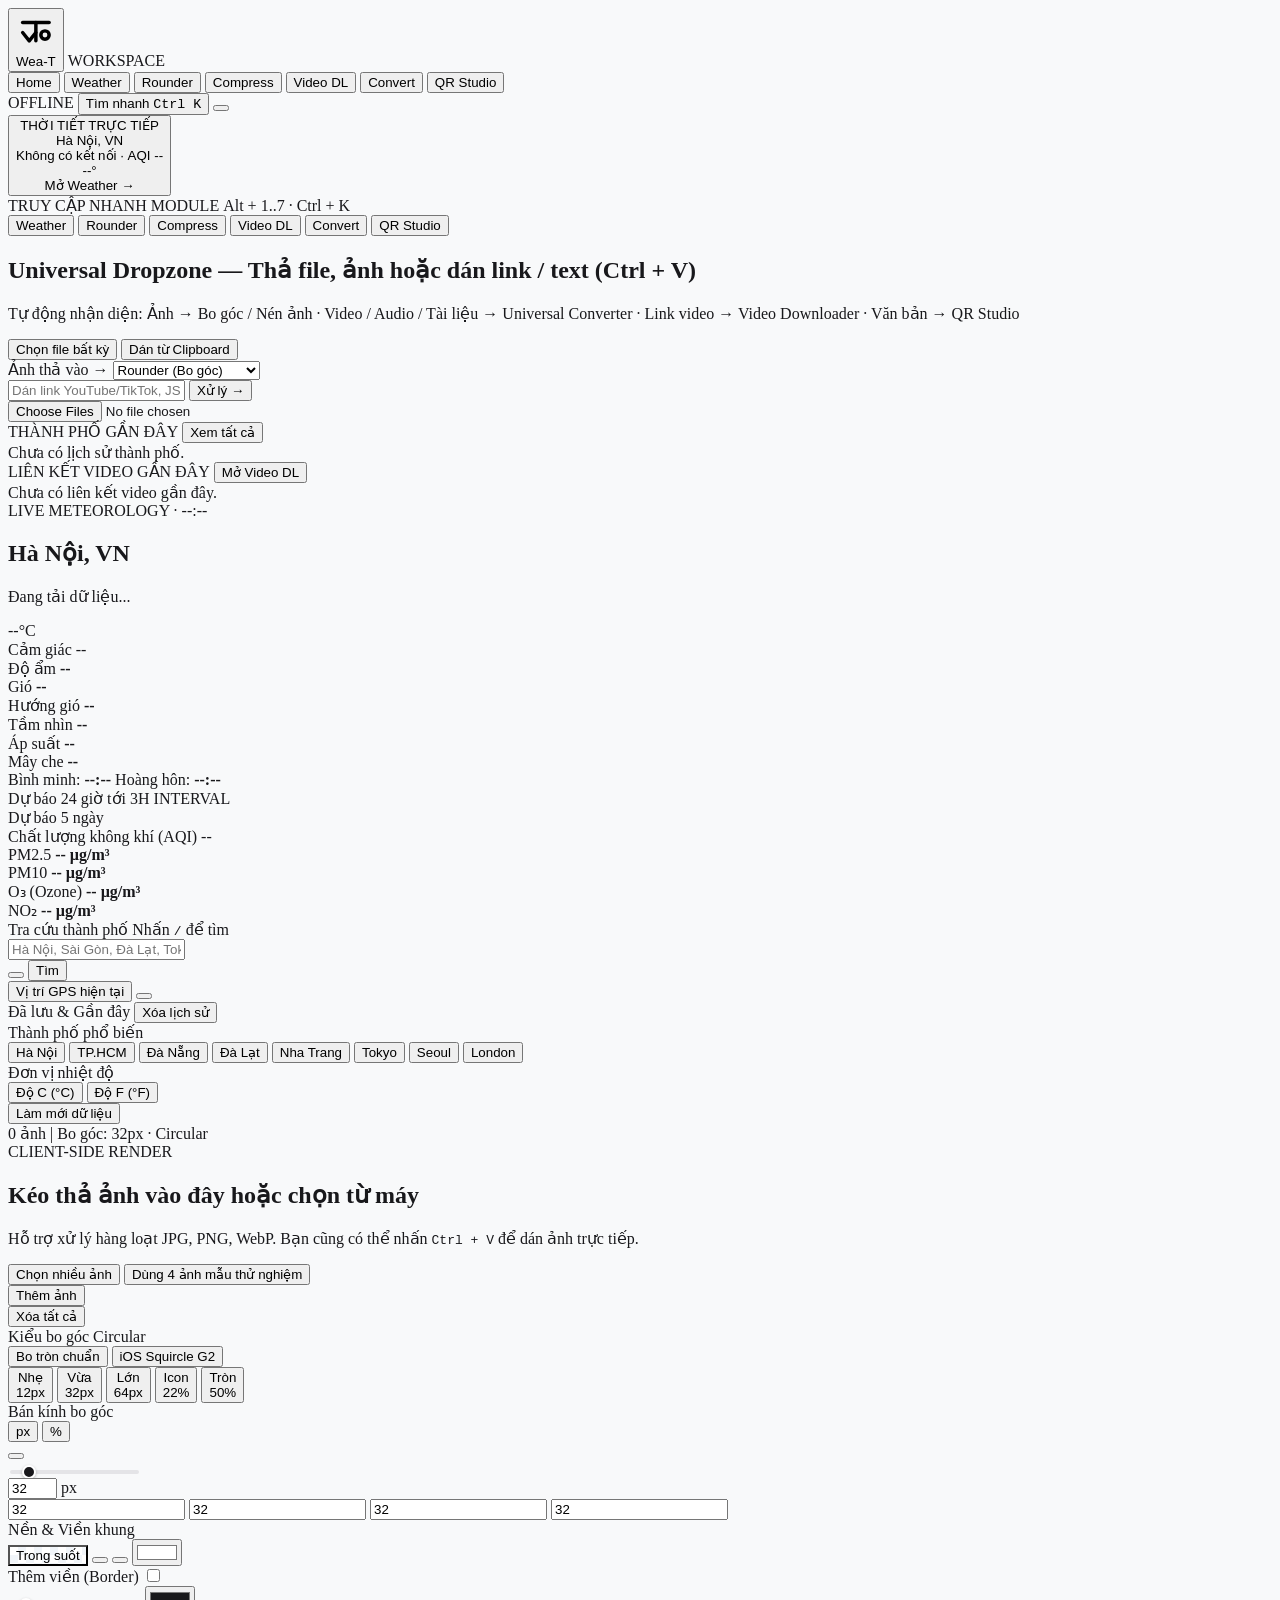
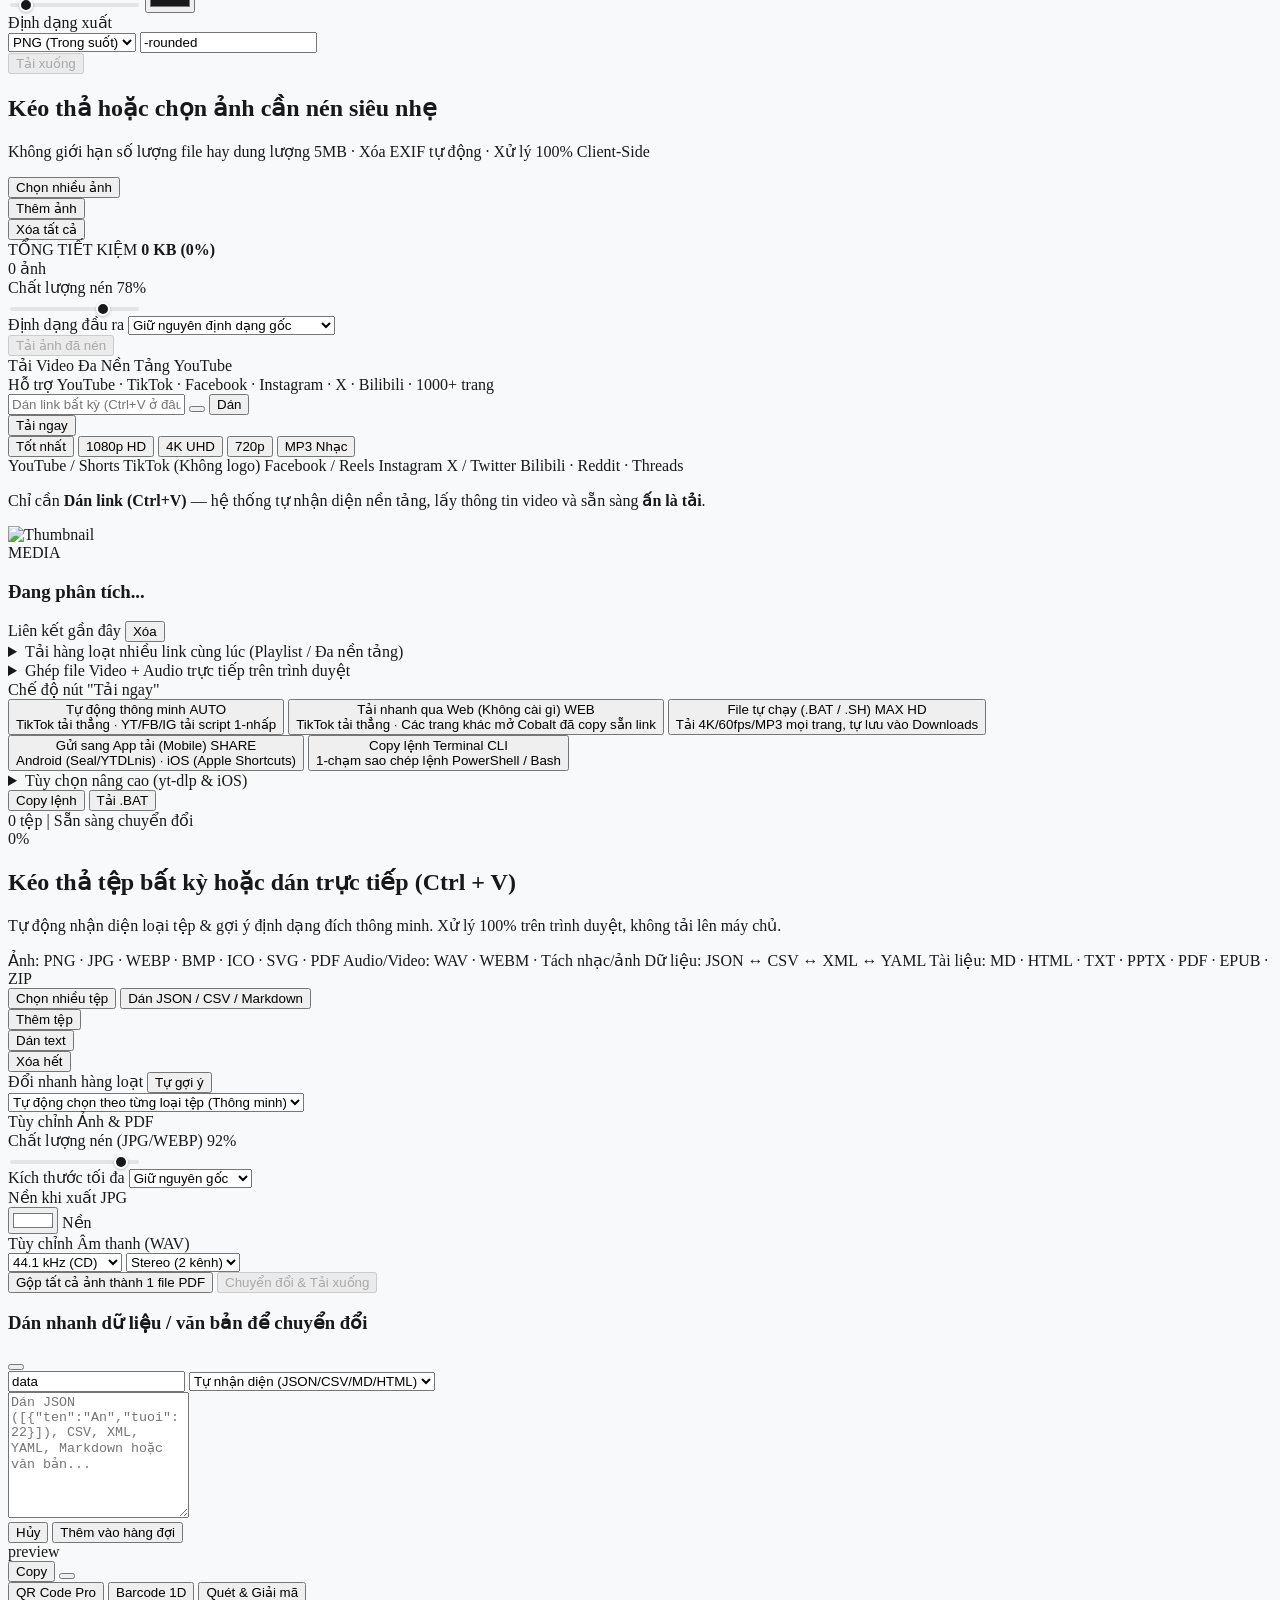
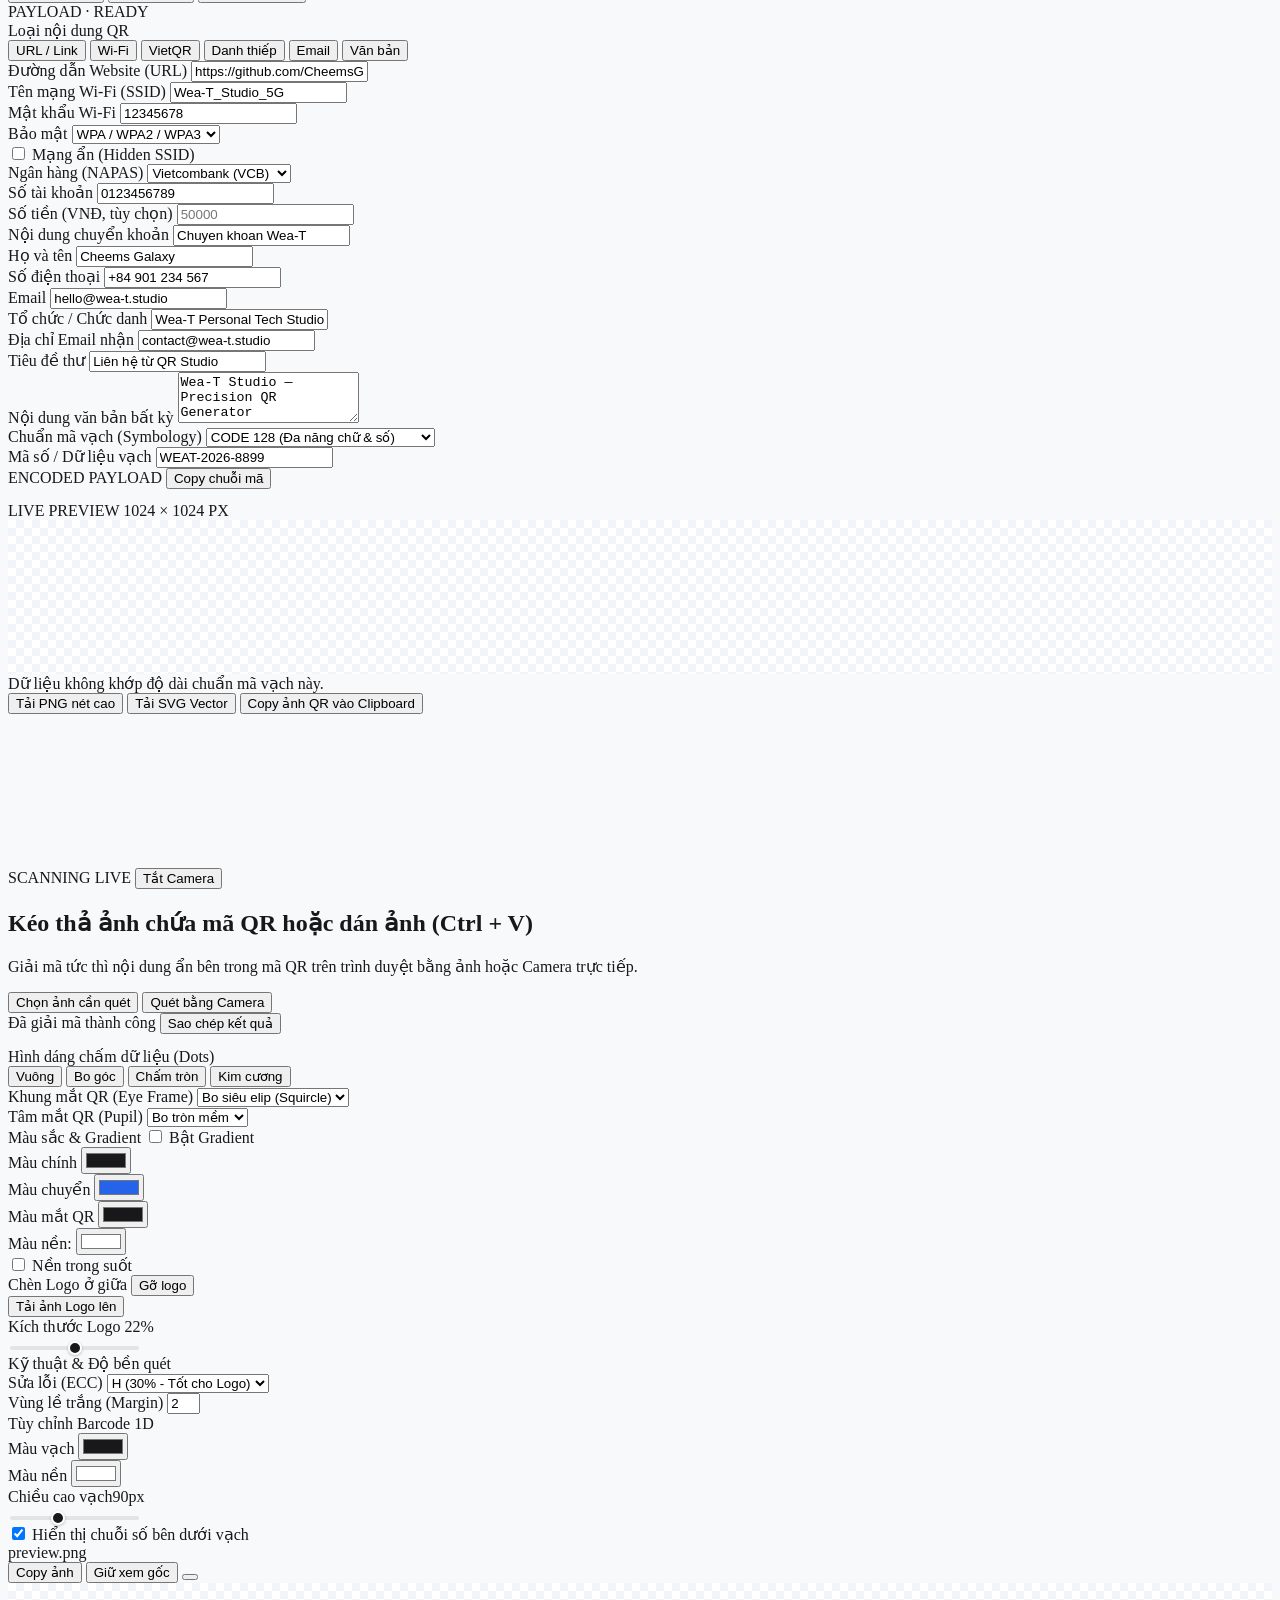
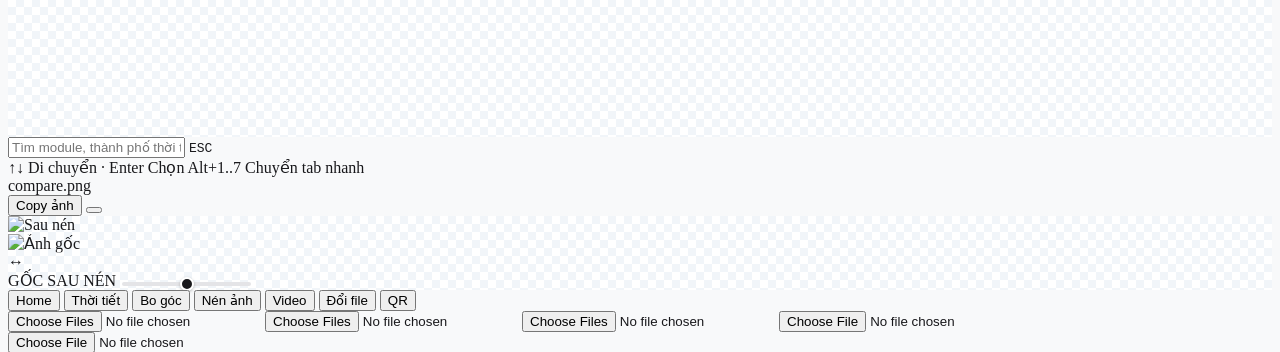
==== commit 0ba4ec02: "feat(convert): add client-side PPTX to PDF, HTML, and TXT conversion Enable users to convert PowerPo" ====
--- a/index.html
+++ b/index.html
@@ -16,7 +16,7 @@
     <script src="https://cdn.tailwindcss.com"></script>
 
     <!-- Lucide Icons -->
-    <script src="https://unpkg.com/lucide@latest"></script>
+    <script src="https://cdn.jsdelivr.net/npm/lucide@0.469.0/dist/umd/lucide.min.js" onerror="this.onerror=null;this.src='https://unpkg.com/lucide@0.469.0/dist/umd/lucide.min.js';"></script>
 
     <script>
         // Prevent Flash of Unstyled Theme
@@ -1147,7 +1147,7 @@
                         <span class="px-2.5 py-1 rounded-full bg-blue-500/10 text-blue-600 dark:text-blue-400 text-[11px] font-medium">Ảnh: PNG · JPG · WEBP · BMP · ICO · SVG · PDF</span>
                         <span class="px-2.5 py-1 rounded-full bg-purple-500/10 text-purple-600 dark:text-purple-400 text-[11px] font-medium">Audio/Video: WAV · WEBM · Tách nhạc/ảnh</span>
                         <span class="px-2.5 py-1 rounded-full bg-emerald-500/10 text-emerald-600 dark:text-emerald-400 text-[11px] font-medium">Dữ liệu: JSON ↔ CSV ↔ XML ↔ YAML</span>
-                        <span class="px-2.5 py-1 rounded-full bg-amber-500/10 text-amber-600 dark:text-amber-400 text-[11px] font-medium">Tài liệu: MD · HTML · TXT · PDF · EPUB · ZIP</span>
+                        <span class="px-2.5 py-1 rounded-full bg-amber-500/10 text-amber-600 dark:text-amber-400 text-[11px] font-medium">Tài liệu: MD · HTML · TXT · PPTX · PDF · EPUB · ZIP</span>
                     </div>
 
                     <div class="flex flex-wrap items-center justify-center gap-2">
@@ -1913,6 +1913,12 @@
         window.addEventListener('online', updateNetworkStatusBadge);
         window.addEventListener('offline', updateNetworkStatusBadge);
 
+        function renderIcons() {
+            if (window.lucide && typeof window.lucide.createIcons === 'function') {
+                window.lucide.createIcons();
+            }
+        }
+
         function toggleTheme() {
             const isDark = document.documentElement.classList.toggle('dark');
             localStorage.setItem('studio-theme', isDark ? 'dark' : 'light');
@@ -1926,7 +1932,7 @@
             toast.className = 'flex items-center gap-2 px-3.5 py-2.5 rounded-lg bg-zinc-900 text-white text-xs font-medium shadow-lg border border-zinc-800 transition-all duration-200';
             toast.innerHTML = `<i data-lucide="${icon}" class="w-4 h-4 ${color} shrink-0"></i><span>${message}</span>`;
             container.appendChild(toast);
-            lucide.createIcons();
+            renderIcons();
             setTimeout(() => toast.remove(), 3000);
         }
 
@@ -2002,7 +2008,7 @@
                     .catch(err => showToast(err.message, 'error'));
             }
             if (updateHash) history.replaceState(null, '', `#${viewName}`);
-            lucide.createIcons();
+            renderIcons();
         }
 
         // =========================================================================
@@ -2111,7 +2117,7 @@
                     const aqi = aData?.current?.us_aqi;
                     if (aqiEl && aqi != null) aqiEl.textContent = `AQI ${Math.round(aqi)}`;
                 }
-                lucide.createIcons();
+                renderIcons();
             } catch (e) {
                 if (descEl) descEl.textContent = 'Không có kết nối';
             }
@@ -2226,7 +2232,7 @@
                     <span class="text-[10px] font-mono text-zinc-400 shrink-0">${escapeHtml(it.sub)}</span>
                 </button>
             `).join('');
-            lucide.createIcons();
+            renderIcons();
         }
 
         function handleCommandPaletteKeydown(e) {
@@ -2388,7 +2394,7 @@
                 ? 'px-2.5 py-2 rounded-lg border border-amber-400/60 bg-amber-50 dark:bg-amber-950/40 text-amber-600 dark:text-amber-400 flex items-center justify-center transition-colors'
                 : 'px-2.5 py-2 rounded-lg border border-zinc-200 dark:border-zinc-700 bg-zinc-50 dark:bg-zinc-800 text-zinc-600 dark:text-zinc-300 hover:bg-zinc-100 dark:hover:bg-zinc-700 flex items-center justify-center transition-colors';
             btn.innerHTML = `<i data-lucide="${isPinned ? 'bookmark-check' : 'bookmark'}" class="w-3.5 h-3.5"></i>`;
-            lucide.createIcons();
+            renderIcons();
         }
 
         function clearRecentCities() {
@@ -2418,7 +2424,7 @@
                     <span>${escapeHtml(c.name)}</span>
                 </button>
             `).join('');
-            lucide.createIcons();
+            renderIcons();
         }
 
         function selectStoredCity(idx, isPinned) {
@@ -2686,7 +2692,7 @@
                 }).join('')}
             `;
             openWeatherDropdown();
-            lucide.createIcons();
+            renderIcons();
         }
 
         function updateWeatherSuggestionHighlight() {
@@ -3051,7 +3057,7 @@
                 }).join('');
             }
 
-            lucide.createIcons();
+            renderIcons();
         }
 
         function renderOpenMeteoAqi(aData) {
@@ -3288,7 +3294,7 @@
                 card.appendChild(foot);
                 grid.appendChild(card);
             });
-            lucide.createIcons();
+            renderIcons();
             updateStatusSummary();
         }
 
@@ -3509,7 +3515,7 @@
             const savedPct = totalOrig > 0 ? Math.max(0, Math.round((1 - totalNew / totalOrig) * 100)) : 0;
             document.getElementById('compTotalSavedText').textContent = `${savedKb} KB (${savedPct}%)`;
             document.getElementById('compCountBadge').textContent = `${compressQueue.length} ảnh`;
-            lucide.createIcons();
+            renderIcons();
         }
 
         function openCompressCompare(id) {
@@ -3529,7 +3535,7 @@
             document.getElementById('cmpSplitRange').value = 50;
             updateCompressSplit(50);
             document.getElementById('compressCompareModal').classList.remove('hidden');
-            lucide.createIcons();
+            renderIcons();
         }
 
         function updateCompressSplit(val) {
@@ -3712,7 +3718,7 @@
             if (!badge) return;
             badge.className = `inline-flex items-center gap-1 px-2 py-0.5 rounded-full text-[10px] font-mono font-semibold ${platform.badgeCls}`;
             badge.innerHTML = `<i data-lucide="${platform.icon}" class="w-3 h-3"></i><span>${escapeHtml(platform.name)}</span>`;
-            lucide.createIcons();
+            renderIcons();
         }
 
         function handleVideoUrlInput(raw) {
@@ -4007,7 +4013,7 @@
             }
 
             bar.innerHTML = buttons.join('');
-            lucide.createIcons();
+            renderIcons();
         }
 
         async function downloadDirectMediaUrl(mediaUrl, filename) {
@@ -4316,7 +4322,7 @@
                     </div>
                 </button>
             `).join('');
-            lucide.createIcons();
+            renderIcons();
         }
 
         function loadVideoFromHistory(idx) {
@@ -4483,6 +4489,7 @@
             video: ['wav', 'png', 'jpg', 'webp', 'zip'],
             data:  ['json', 'csv', 'tsv', 'xml', 'yaml', 'html', 'md', 'txt', 'zip'],
             doc:   ['html', 'pdf', 'epub', 'md', 'txt', 'json', 'zip'],
+            slides:['pdf', 'html', 'txt', 'zip'],
             other: ['zip', 'base64', 'txt']
         };
 
@@ -4492,6 +4499,7 @@
             video: { label: 'Video', icon: 'film', badge: 'bg-rose-500/10 text-rose-600 dark:text-rose-400' },
             data:  { label: 'Dữ liệu', icon: 'database', badge: 'bg-emerald-500/10 text-emerald-600 dark:text-emerald-400' },
             doc:   { label: 'Tài liệu', icon: 'file-text', badge: 'bg-amber-500/10 text-amber-600 dark:text-amber-400' },
+            slides:{ label: 'Trình chiếu', icon: 'presentation', badge: 'bg-orange-500/10 text-orange-600 dark:text-orange-400' },
             other: { label: 'Tệp', icon: 'file', badge: 'bg-zinc-500/10 text-zinc-600 dark:text-zinc-400' }
         };
 
@@ -4516,11 +4524,13 @@
             if (mime.startsWith('video/') || ['mp4', 'webm', 'mov', 'mkv', 'avi', 'm4v'].includes(ext)) return 'video';
             if (['json', 'csv', 'tsv', 'xml', 'yaml', 'yml'].includes(ext) || mime.includes('json') || mime.includes('csv') || mime.includes('xml')) return 'data';
             if (['md', 'markdown', 'html', 'htm', 'txt', 'log', 'css', 'js', 'ts'].includes(ext) || mime.startsWith('text/')) return 'doc';
+            if (['pptx', 'ppt'].includes(ext) || mime.includes('presentationml') || mime.includes('ms-powerpoint')) return 'slides';
             return 'other';
         }
 
         function recommendConvertTarget(file, cat) {
             const ext = getFileExt(file.name);
+            if (cat === 'slides') return 'pdf';
             if (cat === 'image') {
                 if (ext === 'webp') return 'png';
                 if (ext === 'svg') return 'png';
@@ -4714,7 +4724,7 @@
                     </div>
                 `;
             }).join('');
-            lucide.createIcons();
+            renderIcons();
         }
 
         // (Drag & Drop + Ctrl+V Paste for Universal Converter is routed centrally at window level)
@@ -4740,7 +4750,7 @@
             m.classList.toggle('flex', show);
             if (show) {
                 setTimeout(() => document.getElementById('convertTextContent')?.focus(), 50);
-                lucide.createIcons();
+                renderIcons();
             }
         }
 
@@ -4799,7 +4809,7 @@
                 bodyEl.innerHTML = `<pre class="text-xs font-mono text-zinc-800 dark:text-zinc-200 whitespace-pre-wrap break-all">${escapeHtml(text.slice(0, 30000))}${text.length > 30000 ? '\n... (đã rút gọn xem trước)' : ''}</pre>`;
             }
             toggleConvertPreviewModal(true);
-            lucide.createIcons();
+            renderIcons();
         }
 
         // --- Binary Encoders: Real ICO, Real BMP, Real Multi-Page PDF, Real WAV, Real EPUB ---
@@ -5249,6 +5259,318 @@
             });
         }
 
+        function xmlByLocal(node, localName) {
+            if (!node) return [];
+            const out = [];
+            const all = node.getElementsByTagName('*');
+            for (let i = 0; i < all.length; i++) {
+                if (all[i].localName === localName) out.push(all[i]);
+            }
+            return out;
+        }
+
+        function xmlFirstLocal(node, localName) {
+            if (!node) return null;
+            const all = node.getElementsByTagName('*');
+            for (let i = 0; i < all.length; i++) {
+                if (all[i].localName === localName) return all[i];
+            }
+            return null;
+        }
+
+        function resolvePptxRelPath(baseDir, target) {
+            if (!target) return '';
+            if (target.startsWith('/')) return target.slice(1);
+            const parts = baseDir.split('/').filter(Boolean);
+            for (const seg of target.split('/')) {
+                if (seg === '..') parts.pop();
+                else if (seg && seg !== '.') parts.push(seg);
+            }
+            return parts.join('/');
+        }
+
+        async function loadZipImageElement(zip, path) {
+            const entry = zip.file(path);
+            if (!entry) return null;
+            const blob = await entry.async('blob');
+            const url = URL.createObjectURL(blob);
+            return await new Promise((resolve) => {
+                const img = new Image();
+                img.onload = () => { URL.revokeObjectURL(url); resolve(img); };
+                img.onerror = () => { URL.revokeObjectURL(url); resolve(null); };
+                img.src = url;
+            });
+        }
+
+        function wrapCanvasLines(ctx, text, maxW) {
+            if (!text) return [''];
+            const words = text.split(/(\s+)/);
+            const lines = [];
+            let cur = '';
+            for (const w of words) {
+                const test = cur + w;
+                if (cur && ctx.measureText(test).width > maxW) {
+                    lines.push(cur.trimEnd());
+                    cur = w.trimStart();
+                } else {
+                    cur = test;
+                }
+            }
+            if (cur) lines.push(cur.trimEnd());
+            return lines.length ? lines : [''];
+        }
+
+        async function convertPptxToTarget(file, target, quality = 0.92) {
+            await loadScriptOnce(CDN_LIBS.jszip);
+            let zip;
+            try {
+                zip = await JSZip.loadAsync(await file.arrayBuffer());
+            } catch (e) {
+                throw new Error('Không đọc được tệp .ppt nhị phân cũ (PowerPoint 97-2003). Vui lòng lưu lại thành .pptx rồi chuyển đổi.');
+            }
+
+            const presEntry = zip.file('ppt/presentation.xml');
+            if (!presEntry) {
+                throw new Error('Tệp không phải định dạng .pptx hợp lệ (thiếu ppt/presentation.xml).');
+            }
+
+            const parser = new DOMParser();
+            const presDoc = parser.parseFromString(await presEntry.async('text'), 'application/xml');
+            const sldSz = xmlFirstLocal(presDoc, 'sldSz');
+            const slideEmuW = Number(sldSz?.getAttribute('cx')) || 12192000;
+            const slideEmuH = Number(sldSz?.getAttribute('cy')) || 6858000;
+
+            // Resolve slide order via presentation.xml.rels
+            let slidePaths = [];
+            const presRelsEntry = zip.file('ppt/_rels/presentation.xml.rels');
+            if (presRelsEntry) {
+                const relsDoc = parser.parseFromString(await presRelsEntry.async('text'), 'application/xml');
+                const relMap = {};
+                xmlByLocal(relsDoc, 'Relationship').forEach(rel => {
+                    relMap[rel.getAttribute('Id')] = rel.getAttribute('Target');
+                });
+                xmlByLocal(presDoc, 'sldId').forEach(sid => {
+                    const rId = sid.getAttribute('r:id') || sid.getAttributeNS('http://schemas.openxmlformats.org/officeDocument/2006/relationships', 'id');
+                    const tgt = relMap[rId];
+                    if (tgt) slidePaths.push(resolvePptxRelPath('ppt', tgt));
+                });
+            }
+            if (!slidePaths.length) {
+                slidePaths = Object.keys(zip.files)
+                    .filter(p => /^ppt\/slides\/slide\d+\.xml$/i.test(p))
+                    .sort((a, b) => Number(a.match(/\d+/)[0]) - Number(b.match(/\d+/)[0]));
+            }
+            if (!slidePaths.length) throw new Error('Không tìm thấy slide nào trong tệp .pptx.');
+
+            // Text / HTML export modes
+            if (target === 'txt' || target === 'html') {
+                const slideTexts = [];
+                for (let i = 0; i < slidePaths.length; i++) {
+                    const xmlStr = await zip.file(slidePaths[i])?.async('text');
+                    if (!xmlStr) continue;
+                    const doc = parser.parseFromString(xmlStr, 'application/xml');
+                    const paras = xmlByLocal(doc, 'p').map(p => xmlByLocal(p, 't').map(t => t.textContent).join('')).filter(Boolean);
+                    slideTexts.push({ index: i + 1, lines: paras });
+                }
+                if (target === 'txt') {
+                    const out = slideTexts.map(s => `--- Slide ${s.index} ---\n${s.lines.join('\n')}`).join('\n\n');
+                    return new Blob([out], { type: 'text/plain;charset=utf-8' });
+                }
+                const htmlSlides = slideTexts.map(s => `<section style="border:1px solid #e4e4e7;border-radius:10px;padding:20px;margin-bottom:18px;background:#fff"><div style="font-size:11px;color:#71717a;margin-bottom:8px">SLIDE ${s.index}</div>${s.lines.map(l => `<p style="margin:6px 0">${escapeHtml(l)}</p>`).join('')}</section>`).join('');
+                const htmlDoc = `<!DOCTYPE html><html lang="vi"><head><meta charset="UTF-8"><title>${escapeHtml(file.name)}</title><style>body{font-family:Inter,sans-serif;max-width:840px;margin:32px auto;padding:0 16px;background:#f4f4f5;color:#18181b;line-height:1.6}</style></head><body><h1>${escapeHtml(file.name.replace(/\.[^.]+$/, ''))}</h1>${htmlSlides}</body></html>`;
+                return new Blob([htmlDoc], { type: 'text/html;charset=utf-8' });
+            }
+
+            // Visual Slide -> JPEG -> PDF rendering
+            const canvasW = 1600;
+            const canvasH = Math.max(600, Math.round(canvasW * (slideEmuH / slideEmuW)));
+            const scaleX = canvasW / slideEmuW;
+            const scaleY = canvasH / slideEmuH;
+            const ptToPx = (canvasW / (slideEmuW / 12700));
+            const pages = [];
+
+            for (let sIdx = 0; sIdx < slidePaths.length; sIdx++) {
+                const sPath = slidePaths[sIdx];
+                const xmlStr = await zip.file(sPath)?.async('text');
+                if (!xmlStr) continue;
+                const doc = parser.parseFromString(xmlStr, 'application/xml');
+
+                // Load slide relationships for embedded media
+                const slideFile = sPath.split('/').pop();
+                const relsPath = sPath.replace(slideFile, `_rels/${slideFile}.rels`);
+                const relMap = {};
+                const relsStr = await zip.file(relsPath)?.async('text');
+                if (relsStr) {
+                    const relsDoc = parser.parseFromString(relsStr, 'application/xml');
+                    xmlByLocal(relsDoc, 'Relationship').forEach(rel => {
+                        relMap[rel.getAttribute('Id')] = resolvePptxRelPath('ppt/slides', rel.getAttribute('Target'));
+                    });
+                }
+
+                const c = document.createElement('canvas');
+                c.width = canvasW;
+                c.height = canvasH;
+                const ctx = c.getContext('2d');
+
+                // Slide background
+                const bgNode = xmlFirstLocal(doc, 'bg');
+                const bgClr = bgNode ? xmlFirstLocal(bgNode, 'srgbClr')?.getAttribute('val') : null;
+                ctx.fillStyle = bgClr ? `#${bgClr}` : '#FFFFFF';
+                ctx.fillRect(0, 0, canvasW, canvasH);
+                if (bgNode) {
+                    const bgBlip = xmlFirstLocal(bgNode, 'blip');
+                    const bgRid = bgBlip?.getAttribute('r:embed') || bgBlip?.getAttributeNS('http://schemas.openxmlformats.org/officeDocument/2006/relationships', 'embed');
+                    if (bgRid && relMap[bgRid]) {
+                        const bgImg = await loadZipImageElement(zip, relMap[bgRid]);
+                        if (bgImg) ctx.drawImage(bgImg, 0, 0, canvasW, canvasH);
+                    }
+                }
+
+                const spTree = xmlFirstLocal(doc, 'spTree');
+                const children = spTree ? Array.from(spTree.children || []) : [];
+                let fallbackY = Math.round(canvasH * 0.1);
+
+                for (const node of children) {
+                    const tag = node.localName;
+
+                    // Picture element
+                    if (tag === 'pic') {
+                        const blip = xmlFirstLocal(node, 'blip');
+                        const rId = blip?.getAttribute('r:embed') || blip?.getAttributeNS('http://schemas.openxmlformats.org/officeDocument/2006/relationships', 'embed');
+                        const off = xmlFirstLocal(node, 'off');
+                        const ext = xmlFirstLocal(node, 'ext');
+                        if (rId && relMap[rId] && off && ext) {
+                            const img = await loadZipImageElement(zip, relMap[rId]);
+                            if (img) {
+                                const x = Number(off.getAttribute('x') || 0) * scaleX;
+                                const y = Number(off.getAttribute('y') || 0) * scaleY;
+                                const w = Number(ext.getAttribute('cx') || 0) * scaleX;
+                                const h = Number(ext.getAttribute('cy') || 0) * scaleY;
+                                if (w > 0 && h > 0) ctx.drawImage(img, x, y, w, h);
+                            }
+                        }
+                        continue;
+                    }
+
+                    // Table inside graphicFrame
+                    if (tag === 'graphicFrame') {
+                        const tbl = xmlFirstLocal(node, 'tbl');
+                        const off = xmlFirstLocal(node, 'off');
+                        const ext = xmlFirstLocal(node, 'ext');
+                        if (tbl && off && ext) {
+                            const tx = Number(off.getAttribute('x') || 0) * scaleX;
+                            let ty = Number(off.getAttribute('y') || 0) * scaleY;
+                            const tw = Number(ext.getAttribute('cx') || 0) * scaleX;
+                            const rows = xmlByLocal(tbl, 'tr');
+                            const rowH = rows.length ? (Number(ext.getAttribute('cy') || 0) * scaleY) / rows.length : 48;
+                            rows.forEach(tr => {
+                                const cells = xmlByLocal(tr, 'tc');
+                                const cellW = cells.length ? tw / cells.length : tw;
+                                cells.forEach((tc, ci) => {
+                                    const cxPos = tx + ci * cellW;
+                                    ctx.strokeStyle = '#D4D4D8';
+                                    ctx.lineWidth = 1.5;
+                                    ctx.strokeRect(cxPos, ty, cellW, rowH);
+                                    const cellTxt = xmlByLocal(tc, 't').map(t => t.textContent).join(' ').trim();
+                                    if (cellTxt) {
+                                        ctx.fillStyle = '#18181B';
+                                        ctx.font = '500 20px Inter, sans-serif';
+                                        ctx.textAlign = 'left';
+                                        ctx.fillText(cellTxt.slice(0, 60), cxPos + 10, ty + Math.min(rowH * 0.62, 28), Math.max(20, cellW - 20));
+                                    }
+                                });
+                                ty += rowH;
+                            });
+                        }
+                        continue;
+                    }
+
+                    // Shape / Text box
+                    if (tag === 'sp') {
+                        const spPr = xmlFirstLocal(node, 'spPr');
+                        const xfrm = spPr ? xmlFirstLocal(spPr, 'xfrm') : null;
+                        const off = xfrm ? xmlFirstLocal(xfrm, 'off') : null;
+                        const ext = xfrm ? xmlFirstLocal(xfrm, 'ext') : null;
+
+                        let x = off ? Number(off.getAttribute('x') || 0) * scaleX : canvasW * 0.07;
+                        let y = off ? Number(off.getAttribute('y') || 0) * scaleY : fallbackY;
+                        let w = ext ? Number(ext.getAttribute('cx') || 0) * scaleX : canvasW * 0.86;
+                        let h = ext ? Number(ext.getAttribute('cy') || 0) * scaleY : canvasH * 0.2;
+
+                        if (spPr && w > 0 && h > 0) {
+                            const fill = Array.from(spPr.children || []).find(ch => ch.localName === 'solidFill');
+                            const fillHex = fill ? xmlFirstLocal(fill, 'srgbClr')?.getAttribute('val') : null;
+                            if (fillHex) {
+                                ctx.fillStyle = `#${fillHex}`;
+                                ctx.fillRect(x, y, w, h);
+                            }
+                            const ln = Array.from(spPr.children || []).find(ch => ch.localName === 'ln');
+                            const lnHex = ln ? xmlFirstLocal(ln, 'srgbClr')?.getAttribute('val') : null;
+                            if (lnHex) {
+                                ctx.strokeStyle = `#${lnHex}`;
+                                ctx.lineWidth = 2;
+                                ctx.strokeRect(x, y, w, h);
+                            }
+                        }
+
+                        const txBody = xmlFirstLocal(node, 'txBody');
+                        if (!txBody) continue;
+                        const paras = xmlByLocal(txBody, 'p');
+                        let cursorY = y + 12;
+                        const padX = 14;
+                        const maxTextW = Math.max(40, w - padX * 2);
+
+                        for (const p of paras) {
+                            const pPr = xmlFirstLocal(p, 'pPr');
+                            const algn = pPr?.getAttribute('algn') || 'l';
+                            const hasBullet = !!(pPr && (xmlFirstLocal(pPr, 'buChar') || xmlFirstLocal(pPr, 'buAutoNum')));
+                            const buChar = pPr ? (xmlFirstLocal(pPr, 'buChar')?.getAttribute('char') || '•') : '';
+
+                            const runs = xmlByLocal(p, 'r');
+                            const rawText = runs.map(r => xmlByLocal(r, 't').map(t => t.textContent).join('')).join('');
+                            const text = (hasBullet && rawText.trim() ? `${buChar} ` : '') + rawText;
+
+                            const firstRPr = runs.length ? xmlFirstLocal(runs[0], 'rPr') : xmlFirstLocal(p, 'defRPr');
+                            const szHundredths = Number(firstRPr?.getAttribute('sz')) || (y < canvasH * 0.25 ? 3200 : 2000);
+                            const fontPx = Math.max(14, Math.min(96, Math.round((szHundredths / 100) * ptToPx)));
+                            const isBold = firstRPr?.getAttribute('b') === '1';
+                            const isItalic = firstRPr?.getAttribute('i') === '1';
+                            const clrHex = firstRPr ? xmlFirstLocal(firstRPr, 'srgbClr')?.getAttribute('val') : null;
+
+                            ctx.font = `${isItalic ? 'italic ' : ''}${isBold ? '700 ' : '400 '}${fontPx}px Inter, -apple-system, sans-serif`;
+                            ctx.fillStyle = clrHex ? `#${clrHex}` : (bgClr && parseInt(bgClr, 16) < 0x444444 ? '#FAFAFA' : '#18181B');
+                            ctx.textBaseline = 'top';
+                            ctx.textAlign = algn === 'ctr' ? 'center' : algn === 'r' ? 'right' : 'left';
+
+                            const lines = wrapCanvasLines(ctx, text, maxTextW);
+                            const lineH = Math.round(fontPx * 1.28);
+                            for (const line of lines) {
+                                const drawX = algn === 'ctr' ? x + w / 2 : algn === 'r' ? x + w - padX : x + padX;
+                                ctx.fillText(line, drawX, cursorY, maxTextW);
+                                cursorY += lineH;
+                            }
+                            cursorY += Math.round(fontPx * 0.22);
+                        }
+                        if (!off) fallbackY = Math.max(fallbackY + 40, cursorY + 12);
+                    }
+                }
+
+                // Subtle slide number footer
+                ctx.fillStyle = 'rgba(113,113,122,0.75)';
+                ctx.font = '500 16px JetBrains Mono, monospace';
+                ctx.textAlign = 'right';
+                ctx.textBaseline = 'bottom';
+                ctx.fillText(`${sIdx + 1} / ${slidePaths.length}`, canvasW - 24, canvasH - 16);
+
+                const jpgBlob = await new Promise(res => c.toBlob(res, 'image/jpeg', quality));
+                const jpgBytes = new Uint8Array(await jpgBlob.arrayBuffer());
+                pages.push({ jpegBytes, width: canvasW, height: canvasH });
+            }
+
+            if (!pages.length) throw new Error('Không thể render slide nào từ tệp .pptx này.');
+            return buildPdfFromJpegPages(pages);
+        }
+
         async function convertSingleFile(it) {
             const t = it.target;
             const quality = parseInt(document.getElementById('convertQualitySlider')?.value || '92', 10) / 100;
@@ -5271,6 +5593,11 @@
                     reader.onerror = reject;
                     reader.readAsDataURL(it.file);
                 });
+            }
+
+            // 2b. PowerPoint (.pptx) -> PDF / HTML / TXT
+            if (it.cat === 'slides') {
+                return await convertPptxToTarget(it.file, t, quality);
             }
 
             // 3. Image conversions
@@ -6348,7 +6675,7 @@
                 const initialHash = (window.location.hash || '').replace(/^#/, '').split('?')[0];
                 switchView(initialHash || 'home', false);
             }
-            lucide.createIcons();
+            renderIcons();
         });
     </script>
 </body>
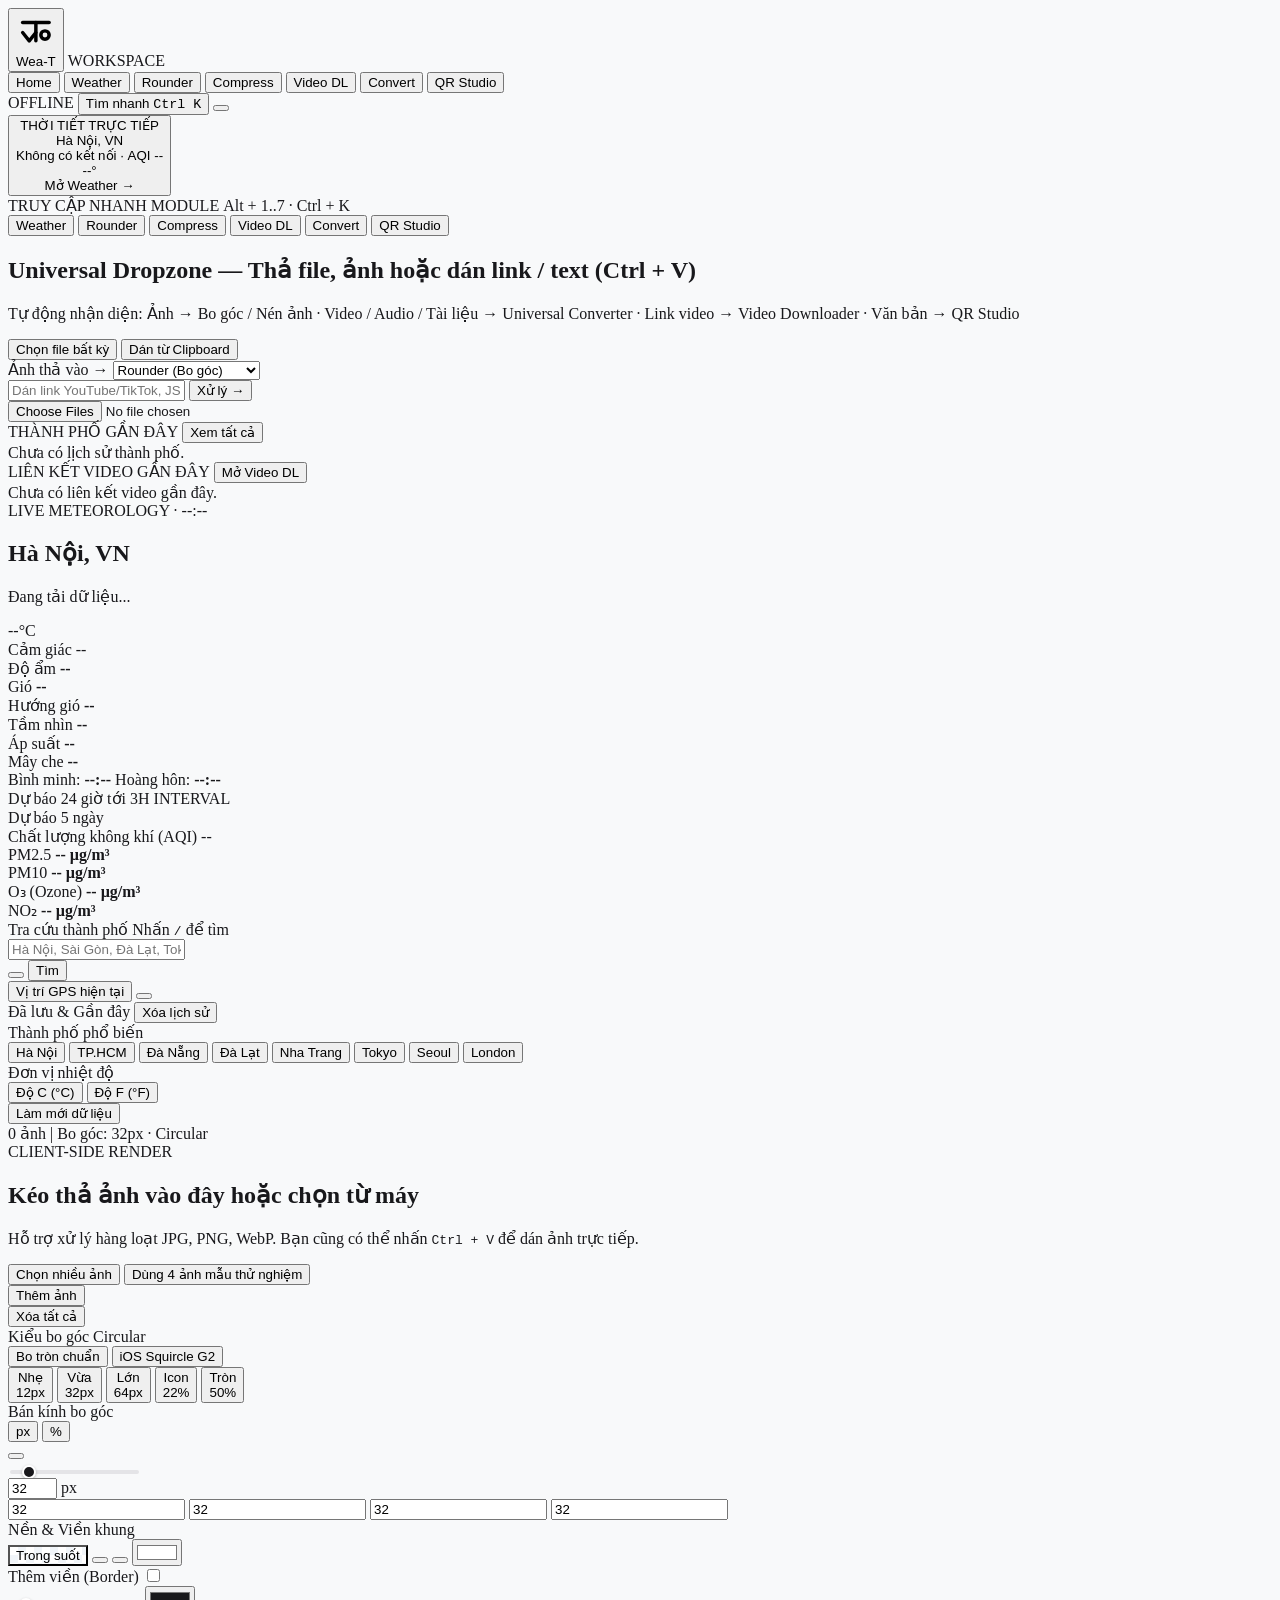
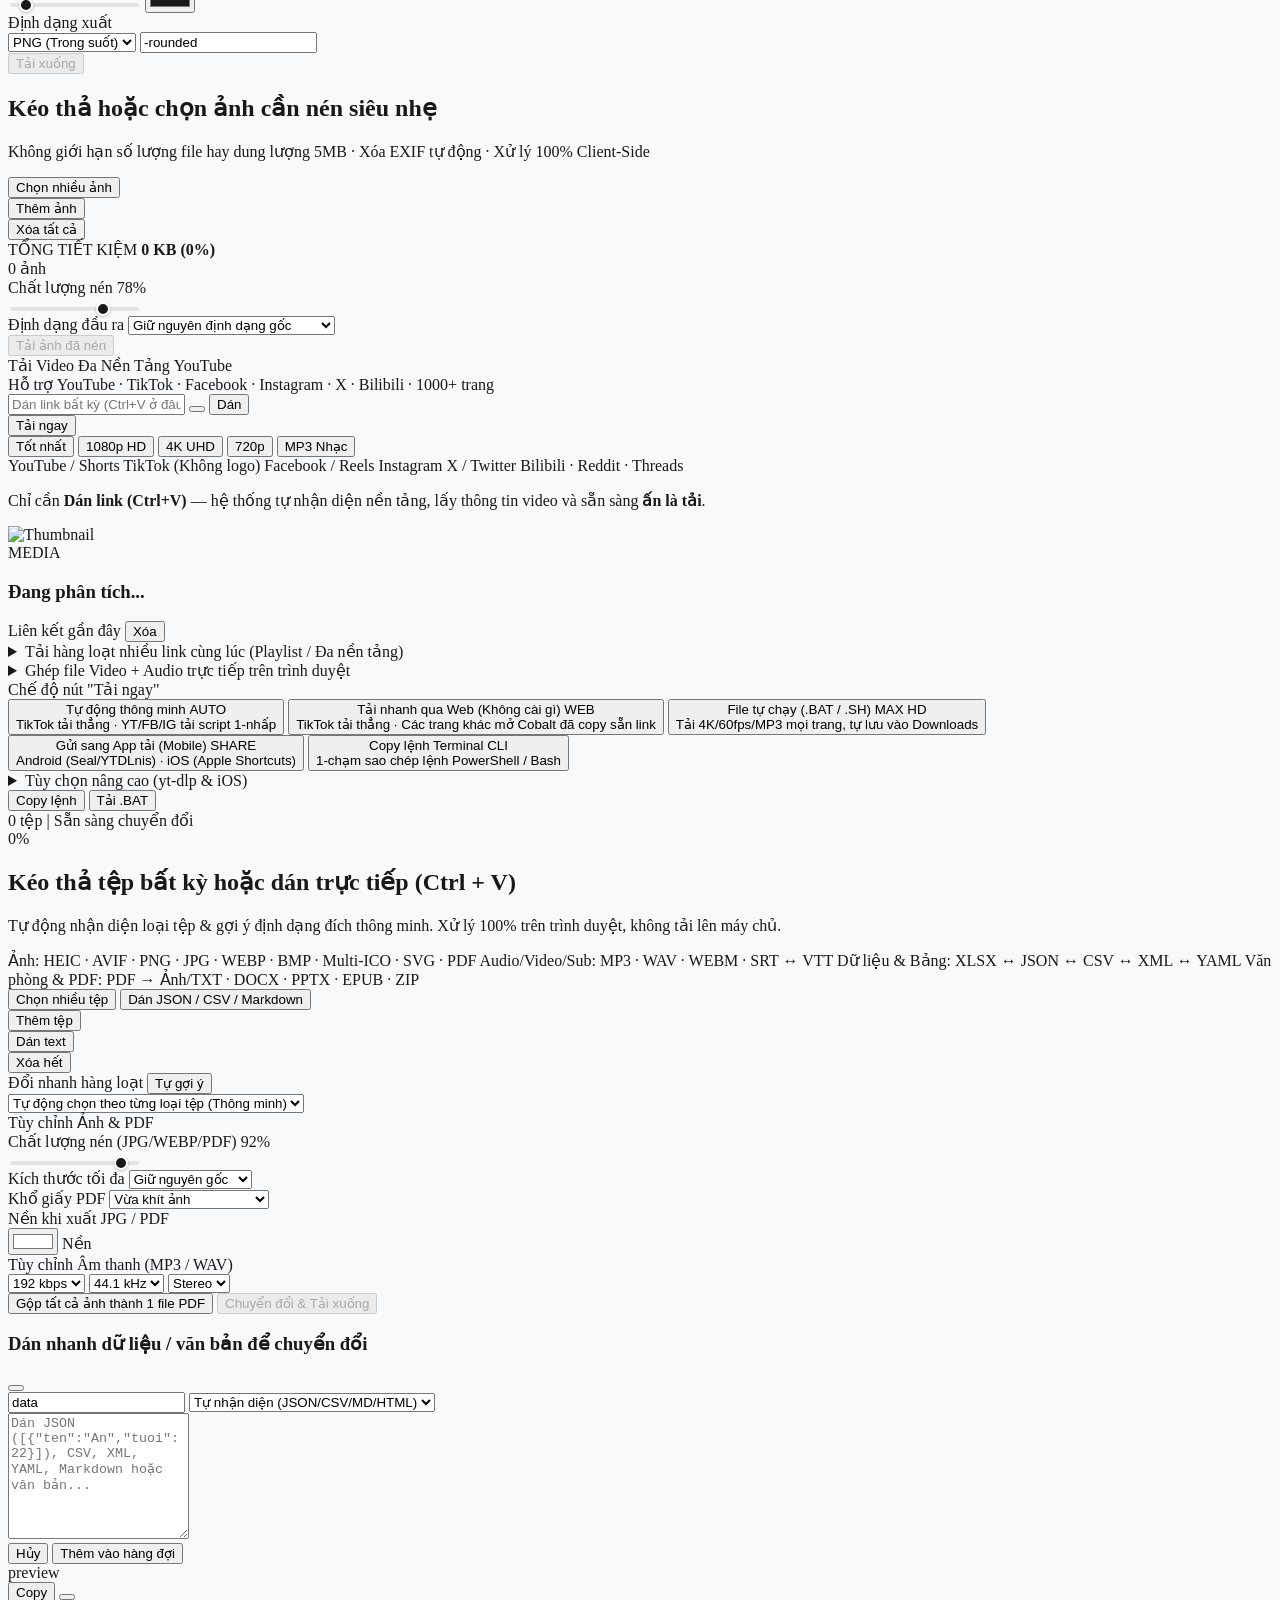
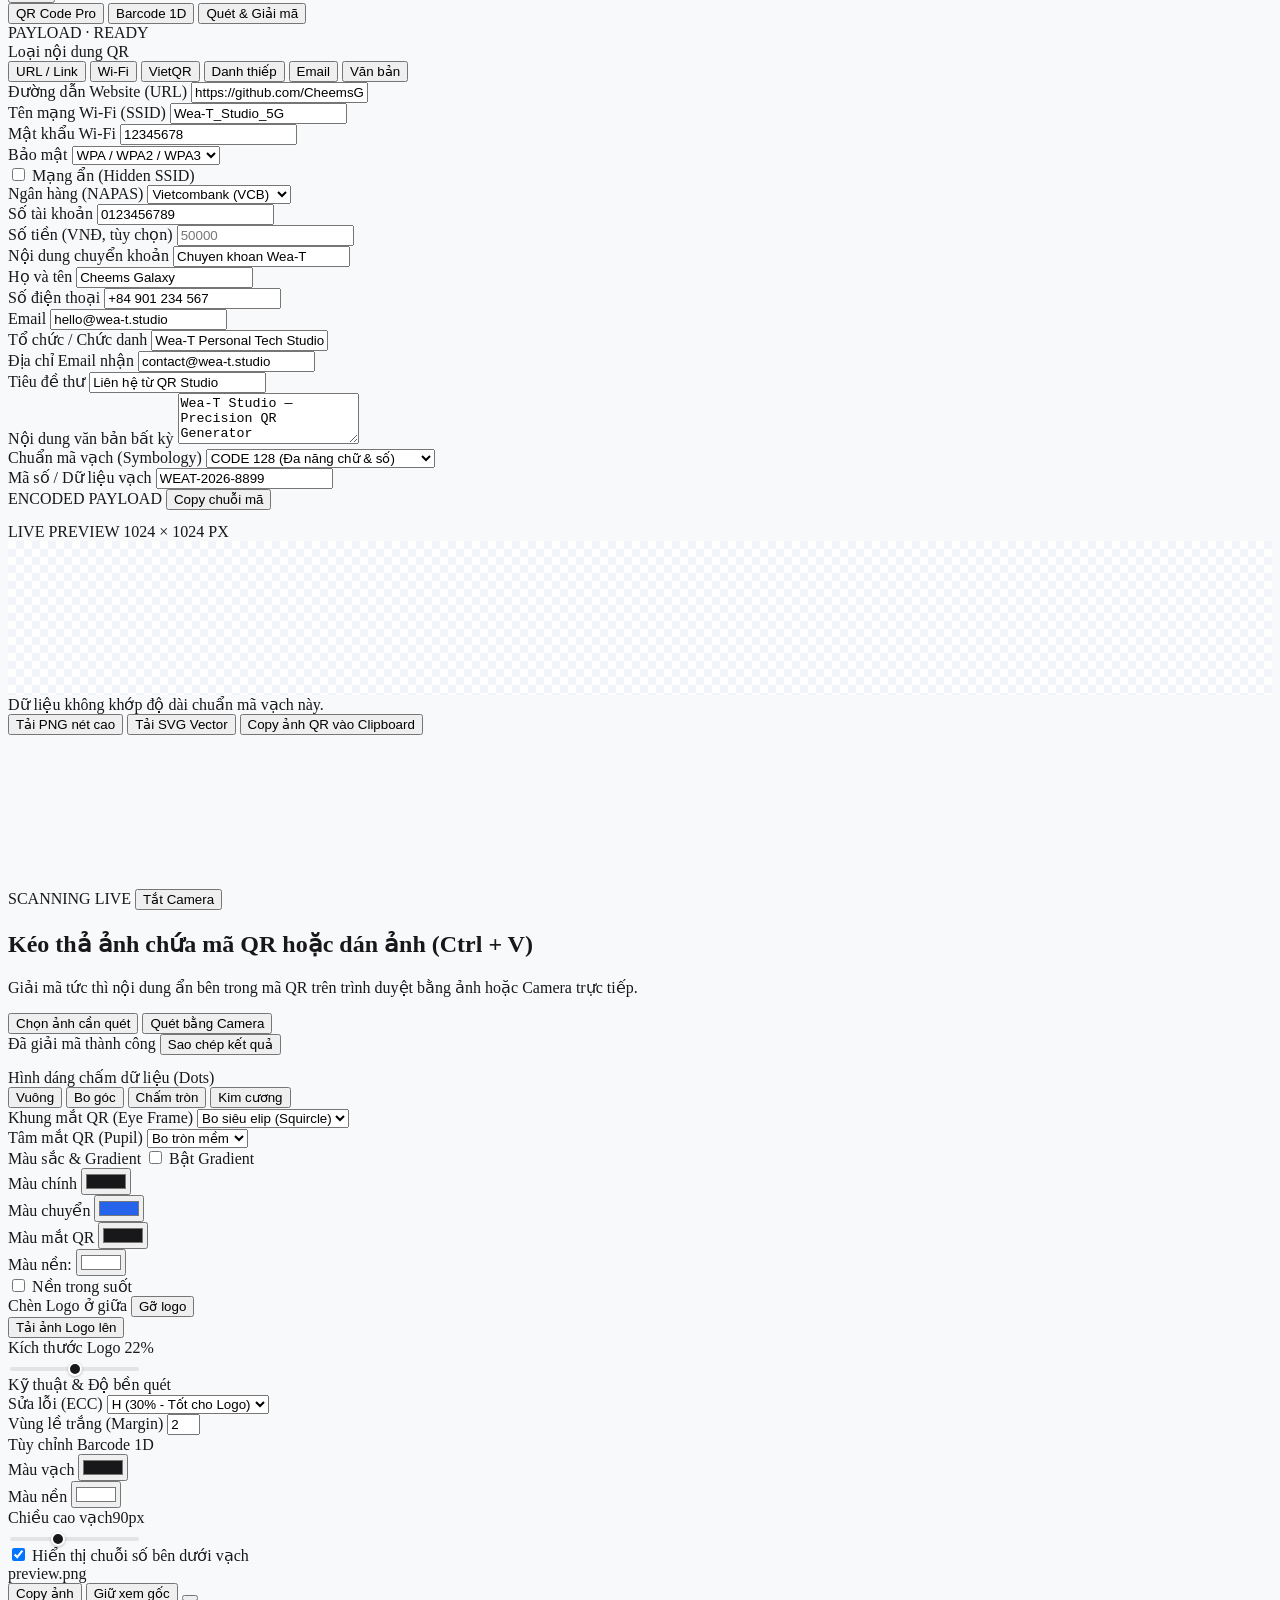
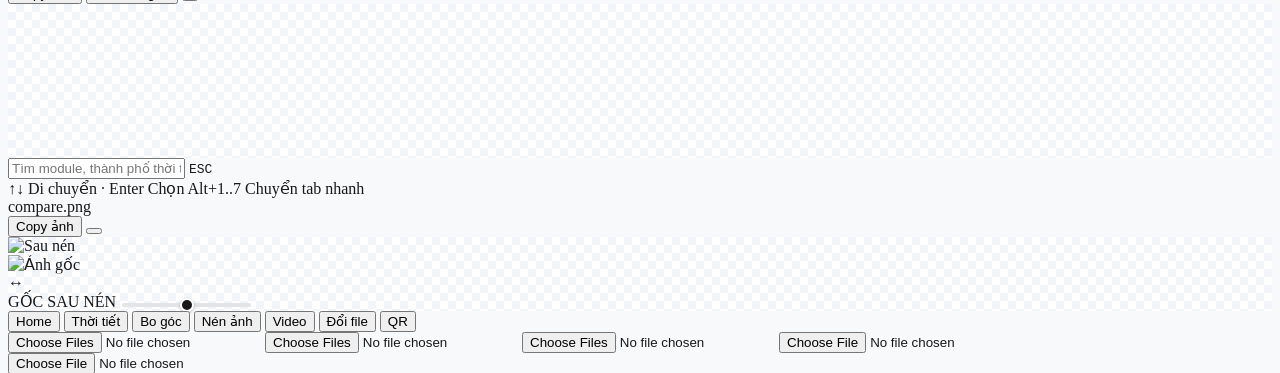
==== commit 9584aa7b: "feat(convert): expand Universal Converter with office, PDF, media, and archive engines Broaden the 1" ====
--- a/index.html
+++ b/index.html
@@ -1143,11 +1143,11 @@
                         Tự động nhận diện loại tệp & gợi ý định dạng đích thông minh. Xử lý 100% trên trình duyệt, không tải lên máy chủ.
                     </p>
 
-                    <div class="flex flex-wrap items-center justify-center gap-1.5 mb-6 max-w-xl">
-                        <span class="px-2.5 py-1 rounded-full bg-blue-500/10 text-blue-600 dark:text-blue-400 text-[11px] font-medium">Ảnh: PNG · JPG · WEBP · BMP · ICO · SVG · PDF</span>
-                        <span class="px-2.5 py-1 rounded-full bg-purple-500/10 text-purple-600 dark:text-purple-400 text-[11px] font-medium">Audio/Video: WAV · WEBM · Tách nhạc/ảnh</span>
-                        <span class="px-2.5 py-1 rounded-full bg-emerald-500/10 text-emerald-600 dark:text-emerald-400 text-[11px] font-medium">Dữ liệu: JSON ↔ CSV ↔ XML ↔ YAML</span>
-                        <span class="px-2.5 py-1 rounded-full bg-amber-500/10 text-amber-600 dark:text-amber-400 text-[11px] font-medium">Tài liệu: MD · HTML · TXT · PPTX · PDF · EPUB · ZIP</span>
+                    <div class="flex flex-wrap items-center justify-center gap-1.5 mb-6 max-w-2xl">
+                        <span class="px-2.5 py-1 rounded-full bg-blue-500/10 text-blue-600 dark:text-blue-400 text-[11px] font-medium">Ảnh: HEIC · AVIF · PNG · JPG · WEBP · BMP · Multi-ICO · SVG · PDF</span>
+                        <span class="px-2.5 py-1 rounded-full bg-purple-500/10 text-purple-600 dark:text-purple-400 text-[11px] font-medium">Audio/Video/Sub: MP3 · WAV · WEBM · SRT ↔ VTT</span>
+                        <span class="px-2.5 py-1 rounded-full bg-emerald-500/10 text-emerald-600 dark:text-emerald-400 text-[11px] font-medium">Dữ liệu &amp; Bảng: XLSX ↔ JSON ↔ CSV ↔ XML ↔ YAML</span>
+                        <span class="px-2.5 py-1 rounded-full bg-amber-500/10 text-amber-600 dark:text-amber-400 text-[11px] font-medium">Văn phòng &amp; PDF: PDF → Ảnh/TXT · DOCX · PPTX · EPUB · ZIP</span>
                     </div>
 
                     <div class="flex flex-wrap items-center justify-center gap-2">
@@ -1197,19 +1197,24 @@
                         <option value="auto">Tự động chọn theo từng loại tệp (Thông minh)</option>
                         <optgroup label="Hình ảnh & Vector">
                             <option value="webp">WEBP (Nhẹ & Nét)</option>
+                            <option value="avif">AVIF (Siêu nén thế hệ mới)</option>
                             <option value="png">PNG (Không nén mất dữ liệu)</option>
                             <option value="jpg">JPG / JPEG (Phổ biến)</option>
                             <option value="bmp">BMP (Bitmap 24-bit)</option>
-                            <option value="ico">ICO (Biểu tượng chuẩn)</option>
+                            <option value="ico">ICO (Multi-size 16–256px)</option>
                             <option value="svg">SVG Vector Wrapper</option>
                             <option value="pdf">PDF Document</option>
                             <option value="base64">Base64 Data URL (.txt)</option>
                         </optgroup>
-                        <optgroup label="Âm thanh (Web Audio)">
+                        <optgroup label="Âm thanh & Phụ đề">
+                            <option value="mp3">MP3 (Phổ biến 128–320kbps)</option>
                             <option value="wav">WAV (PCM 16-bit Lossless)</option>
                             <option value="webm">WEBM Audio (Opus)</option>
+                            <option value="srt">SRT (Phụ đề SubRip)</option>
+                            <option value="vtt">VTT (Phụ đề WebVTT)</option>
                         </optgroup>
-                        <optgroup label="Dữ liệu có cấu trúc">
+                        <optgroup label="Dữ liệu & Bảng tính">
+                            <option value="xlsx">XLSX (Microsoft Excel)</option>
                             <option value="json">JSON (Đẹp & Chuẩn)</option>
                             <option value="csv">CSV (Excel / Bảng tính)</option>
                             <option value="tsv">TSV (Tab-separated)</option>
@@ -1226,12 +1231,12 @@
                     </select>
                 </div>
 
-                <!-- Image Conversion Settings -->
-                <div class="p-3.5 rounded-xl bg-zinc-50 dark:bg-zinc-800/50 border border-zinc-200/70 dark:border-zinc-800 space-y-3">
-                    <span class="block text-[11px] font-semibold uppercase tracking-wider text-zinc-500">Tùy chỉnh Ảnh & PDF</span>
+                <!-- Image & PDF Conversion Settings -->
+                <div id="convertImageSettings" class="p-3.5 rounded-xl bg-zinc-50 dark:bg-zinc-800/50 border border-zinc-200/70 dark:border-zinc-800 space-y-3">
+                    <span class="block text-[11px] font-semibold uppercase tracking-wider text-zinc-500">Tùy chỉnh Ảnh &amp; PDF</span>
                     <div class="space-y-1">
                         <div class="flex items-center justify-between text-xs">
-                            <span class="text-zinc-600 dark:text-zinc-300">Chất lượng nén (JPG/WEBP)</span>
+                            <span class="text-zinc-600 dark:text-zinc-300">Chất lượng nén (JPG/WEBP/PDF)</span>
                             <span id="convertQualityVal" class="font-mono font-semibold">92%</span>
                         </div>
                         <input type="range" id="convertQualitySlider" min="20" max="100" value="92" oninput="document.getElementById('convertQualityVal').textContent = this.value + '%'" class="w-full">
@@ -1249,27 +1254,40 @@
                             </select>
                         </div>
                         <div class="space-y-1">
-                            <label class="block text-[11px] text-zinc-500">Nền khi xuất JPG</label>
-                            <div class="flex items-center gap-1.5 bg-white dark:bg-zinc-900 border border-zinc-200 dark:border-zinc-700 rounded-lg px-2 py-1">
-                                <input type="color" id="convertBgColor" value="#ffffff" class="w-5 h-5 rounded cursor-pointer border-0 bg-transparent">
-                                <span class="text-[11px] font-mono text-zinc-500">Nền</span>
-                            </div>
+                            <label class="block text-[11px] text-zinc-500">Khổ giấy PDF</label>
+                            <select id="convertPdfLayout" class="w-full text-xs bg-white dark:bg-zinc-900 border border-zinc-200 dark:border-zinc-700 rounded-lg px-2 py-1.5">
+                                <option value="fit">Vừa khít ảnh</option>
+                                <option value="a4p">A4 Dọc (Portrait)</option>
+                                <option value="a4l">A4 Ngang (Landscape)</option>
+                            </select>
                         </div>
                     </div>
+                    <div class="flex items-center justify-between gap-2">
+                        <span class="text-[11px] text-zinc-500">Nền khi xuất JPG / PDF</span>
+                        <div class="flex items-center gap-1.5 bg-white dark:bg-zinc-900 border border-zinc-200 dark:border-zinc-700 rounded-lg px-2 py-1">
+                            <input type="color" id="convertBgColor" value="#ffffff" class="w-5 h-5 rounded cursor-pointer border-0 bg-transparent">
+                            <span class="text-[11px] font-mono text-zinc-500">Nền</span>
+                        </div>
+                    </div>
                 </div>
 
                 <!-- Audio Settings -->
-                <div class="p-3.5 rounded-xl bg-zinc-50 dark:bg-zinc-800/50 border border-zinc-200/70 dark:border-zinc-800 space-y-2">
-                    <span class="block text-[11px] font-semibold uppercase tracking-wider text-zinc-500">Tùy chỉnh Âm thanh (WAV)</span>
-                    <div class="grid grid-cols-2 gap-2">
+                <div id="convertAudioSettings" class="p-3.5 rounded-xl bg-zinc-50 dark:bg-zinc-800/50 border border-zinc-200/70 dark:border-zinc-800 space-y-2">
+                    <span class="block text-[11px] font-semibold uppercase tracking-wider text-zinc-500">Tùy chỉnh Âm thanh (MP3 / WAV)</span>
+                    <div class="grid grid-cols-3 gap-1.5">
+                        <select id="convertMp3Bitrate" class="text-xs bg-white dark:bg-zinc-900 border border-zinc-200 dark:border-zinc-700 rounded-lg px-2 py-1.5">
+                            <option value="192" selected>192 kbps</option>
+                            <option value="320">320 kbps</option>
+                            <option value="128">128 kbps</option>
+                        </select>
                         <select id="convertAudioRate" class="text-xs bg-white dark:bg-zinc-900 border border-zinc-200 dark:border-zinc-700 rounded-lg px-2 py-1.5">
-                            <option value="44100">44.1 kHz (CD)</option>
-                            <option value="48000">48 kHz (Studio)</option>
-                            <option value="22050">22 kHz (Nhẹ)</option>
+                            <option value="44100">44.1 kHz</option>
+                            <option value="48000">48 kHz</option>
+                            <option value="22050">22 kHz</option>
                         </select>
                         <select id="convertAudioChannels" class="text-xs bg-white dark:bg-zinc-900 border border-zinc-200 dark:border-zinc-700 rounded-lg px-2 py-1.5">
-                            <option value="2">Stereo (2 kênh)</option>
-                            <option value="1">Mono (1 kênh)</option>
+                            <option value="2">Stereo</option>
+                            <option value="1">Mono</option>
                         </select>
                     </div>
                 </div>
@@ -1863,7 +1881,13 @@
             jsbarcode: 'https://cdn.jsdelivr.net/npm/jsbarcode@3.11.6/dist/JsBarcode.all.min.js',
             jsqr: 'https://cdn.jsdelivr.net/npm/jsqr@1.4.0/dist/jsQR.min.js',
             upng: 'https://cdnjs.cloudflare.com/ajax/libs/upng-js/2.1.0/UPNG.min.js',
-            pako: 'https://cdnjs.cloudflare.com/ajax/libs/pako/2.1.0/pako.min.js'
+            pako: 'https://cdnjs.cloudflare.com/ajax/libs/pako/2.1.0/pako.min.js',
+            pdfjs: 'https://cdnjs.cloudflare.com/ajax/libs/pdf.js/3.11.174/pdf.min.js',
+            pdfjsWorker: 'https://cdnjs.cloudflare.com/ajax/libs/pdf.js/3.11.174/pdf.worker.min.js',
+            mammoth: 'https://cdnjs.cloudflare.com/ajax/libs/mammoth/1.8.0/mammoth.browser.min.js',
+            xlsx: 'https://cdnjs.cloudflare.com/ajax/libs/xlsx/0.18.5/xlsx.full.min.js',
+            lamejs: 'https://cdn.jsdelivr.net/npm/lamejs@1.2.1/lame.min.js',
+            heic2any: 'https://cdn.jsdelivr.net/npm/heic2any@0.0.4/dist/heic2any.min.js'
         };
         const _scriptPromises = {};
 
@@ -4484,23 +4508,33 @@
         let convertLastPreviewText = '';
 
         const CONVERT_CATEGORY_TARGETS = {
-            image: ['webp', 'png', 'jpg', 'bmp', 'ico', 'svg', 'pdf', 'base64', 'zip'],
-            audio: ['wav', 'webm', 'base64', 'zip'],
-            video: ['wav', 'png', 'jpg', 'webp', 'zip'],
-            data:  ['json', 'csv', 'tsv', 'xml', 'yaml', 'html', 'md', 'txt', 'zip'],
-            doc:   ['html', 'pdf', 'epub', 'md', 'txt', 'json', 'zip'],
-            slides:['pdf', 'html', 'txt', 'zip'],
-            other: ['zip', 'base64', 'txt']
+            image:   ['webp', 'avif', 'png', 'jpg', 'bmp', 'ico', 'svg', 'pdf', 'base64', 'zip'],
+            audio:   ['mp3', 'wav', 'webm', 'base64', 'zip'],
+            video:   ['mp3', 'wav', 'png', 'jpg', 'webp', 'zip'],
+            data:    ['xlsx', 'json', 'csv', 'tsv', 'xml', 'yaml', 'html', 'md', 'txt', 'zip'],
+            sheet:   ['csv', 'json', 'tsv', 'html', 'md', 'txt', 'xlsx', 'zip'],
+            word:    ['pdf', 'html', 'md', 'epub', 'txt', 'zip'],
+            pdf:     ['png', 'jpg', 'webp', 'txt', 'md', 'zip'],
+            slides:  ['pdf', 'html', 'txt', 'zip'],
+            sub:     ['srt', 'vtt', 'txt', 'zip'],
+            archive: ['inspect', 'pdf', 'webp', 'txt'],
+            doc:     ['html', 'pdf', 'epub', 'md', 'txt', 'json', 'zip'],
+            other:   ['zip', 'base64', 'txt']
         };
 
         const CONVERT_CATEGORY_META = {
-            image: { label: 'Ảnh', icon: 'image', badge: 'bg-blue-500/10 text-blue-600 dark:text-blue-400' },
-            audio: { label: 'Âm thanh', icon: 'music', badge: 'bg-purple-500/10 text-purple-600 dark:text-purple-400' },
-            video: { label: 'Video', icon: 'film', badge: 'bg-rose-500/10 text-rose-600 dark:text-rose-400' },
-            data:  { label: 'Dữ liệu', icon: 'database', badge: 'bg-emerald-500/10 text-emerald-600 dark:text-emerald-400' },
-            doc:   { label: 'Tài liệu', icon: 'file-text', badge: 'bg-amber-500/10 text-amber-600 dark:text-amber-400' },
-            slides:{ label: 'Trình chiếu', icon: 'presentation', badge: 'bg-orange-500/10 text-orange-600 dark:text-orange-400' },
-            other: { label: 'Tệp', icon: 'file', badge: 'bg-zinc-500/10 text-zinc-600 dark:text-zinc-400' }
+            image:   { label: 'Ảnh', icon: 'image', badge: 'bg-blue-500/10 text-blue-600 dark:text-blue-400' },
+            audio:   { label: 'Âm thanh', icon: 'music', badge: 'bg-purple-500/10 text-purple-600 dark:text-purple-400' },
+            video:   { label: 'Video', icon: 'film', badge: 'bg-rose-500/10 text-rose-600 dark:text-rose-400' },
+            data:    { label: 'Dữ liệu', icon: 'database', badge: 'bg-emerald-500/10 text-emerald-600 dark:text-emerald-400' },
+            sheet:   { label: 'Bảng tính', icon: 'table', badge: 'bg-green-500/10 text-green-600 dark:text-green-400' },
+            word:    { label: 'Word', icon: 'file-text', badge: 'bg-sky-500/10 text-sky-600 dark:text-sky-400' },
+            pdf:     { label: 'PDF', icon: 'file-type-2', badge: 'bg-red-500/10 text-red-600 dark:text-red-400' },
+            slides:  { label: 'Trình chiếu', icon: 'presentation', badge: 'bg-orange-500/10 text-orange-600 dark:text-orange-400' },
+            sub:     { label: 'Phụ đề', icon: 'captions', badge: 'bg-indigo-500/10 text-indigo-600 dark:text-indigo-400' },
+            archive: { label: 'Kho nén', icon: 'folder-archive', badge: 'bg-yellow-500/10 text-yellow-700 dark:text-yellow-400' },
+            doc:     { label: 'Tài liệu', icon: 'file-text', badge: 'bg-amber-500/10 text-amber-600 dark:text-amber-400' },
+            other:   { label: 'Tệp', icon: 'file', badge: 'bg-zinc-500/10 text-zinc-600 dark:text-zinc-400' }
         };
 
         function getFileExt(name) {
@@ -4519,31 +4553,40 @@
         function detectConvertCategory(file) {
             const ext = getFileExt(file.name);
             const mime = (file.type || '').toLowerCase();
-            if (mime.startsWith('image/') || ['png', 'jpg', 'jpeg', 'webp', 'avif', 'gif', 'bmp', 'svg', 'ico'].includes(ext)) return 'image';
+            if (['pptx', 'ppt'].includes(ext) || mime.includes('presentationml') || mime.includes('ms-powerpoint')) return 'slides';
+            if (ext === 'docx' || mime.includes('wordprocessingml')) return 'word';
+            if (['xlsx', 'xls', 'ods'].includes(ext) || mime.includes('spreadsheetml') || mime.includes('ms-excel')) return 'sheet';
+            if (ext === 'pdf' || mime === 'application/pdf') return 'pdf';
+            if (['srt', 'vtt'].includes(ext)) return 'sub';
+            if (ext === 'zip' || mime === 'application/zip' || mime === 'application/x-zip-compressed') return 'archive';
+            if (mime.startsWith('image/') || ['png', 'jpg', 'jpeg', 'webp', 'avif', 'gif', 'bmp', 'svg', 'ico', 'heic', 'heif'].includes(ext)) return 'image';
             if (mime.startsWith('audio/') || ['mp3', 'wav', 'ogg', 'm4a', 'flac', 'aac', 'opus'].includes(ext)) return 'audio';
             if (mime.startsWith('video/') || ['mp4', 'webm', 'mov', 'mkv', 'avi', 'm4v'].includes(ext)) return 'video';
-            if (['json', 'csv', 'tsv', 'xml', 'yaml', 'yml'].includes(ext) || mime.includes('json') || mime.includes('csv') || mime.includes('xml')) return 'data';
+            if (['json', 'csv', 'tsv', 'xml', 'yaml', 'yml'].includes(ext) || mime.includes('json') || mime.includes('csv') || mime === 'application/xml' || mime === 'text/xml') return 'data';
             if (['md', 'markdown', 'html', 'htm', 'txt', 'log', 'css', 'js', 'ts'].includes(ext) || mime.startsWith('text/')) return 'doc';
-            if (['pptx', 'ppt'].includes(ext) || mime.includes('presentationml') || mime.includes('ms-powerpoint')) return 'slides';
             return 'other';
         }
 
         function recommendConvertTarget(file, cat) {
             const ext = getFileExt(file.name);
             if (cat === 'slides') return 'pdf';
+            if (cat === 'word') return 'pdf';
+            if (cat === 'pdf') return 'png';
+            if (cat === 'sheet') return 'csv';
+            if (cat === 'sub') return ext === 'srt' ? 'vtt' : 'srt';
+            if (cat === 'archive') return 'inspect';
             if (cat === 'image') {
-                if (ext === 'webp') return 'png';
-                if (ext === 'svg') return 'png';
-                if (ext === 'ico') return 'png';
-                if (ext === 'png') return 'webp';
-                if (ext === 'jpg' || ext === 'jpeg') return 'webp';
+                if (ext === 'heic' || ext === 'heif') return 'jpg';
+                if (ext === 'webp' || ext === 'avif') return 'png';
+                if (ext === 'svg' || ext === 'ico') return 'png';
+                if (ext === 'png' || ext === 'jpg' || ext === 'jpeg') return 'webp';
                 return 'png';
             }
-            if (cat === 'audio') return ext === 'wav' ? 'webm' : 'wav';
-            if (cat === 'video') return 'wav';
+            if (cat === 'audio') return ext === 'mp3' ? 'wav' : 'mp3';
+            if (cat === 'video') return 'mp3';
             if (cat === 'data') {
-                if (ext === 'json') return 'csv';
-                if (ext === 'csv' || ext === 'tsv') return 'json';
+                if (ext === 'json') return 'xlsx';
+                if (ext === 'csv' || ext === 'tsv') return 'xlsx';
                 if (ext === 'xml') return 'json';
                 if (ext === 'yaml' || ext === 'yml') return 'json';
                 return 'json';
@@ -4630,6 +4673,15 @@
             renderConvertList();
         }
 
+        function moveConvertItem(id, dir) {
+            const idx = convertQueue.findIndex(x => x.id === id);
+            const next = idx + dir;
+            if (idx < 0 || next < 0 || next >= convertQueue.length) return;
+            const [item] = convertQueue.splice(idx, 1);
+            convertQueue.splice(next, 0, item);
+            renderConvertList();
+        }
+
         function removeConvertItem(id) {
             const idx = convertQueue.findIndex(x => x.id === id);
             if (idx >= 0) {
@@ -4662,6 +4714,14 @@
                 mergePdfBtn.classList.toggle('hidden', imgCount < 2);
                 mergePdfBtn.classList.toggle('flex', imgCount >= 2);
             }
+
+            // Contextual sidebar visibility
+            const imgSec = document.getElementById('convertImageSettings');
+            const audSec = document.getElementById('convertAudioSettings');
+            const hasVisual = !has || convertQueue.some(it => ['image', 'pdf', 'slides', 'word', 'archive', 'video'].includes(it.cat));
+            const hasAudio = !has || convertQueue.some(it => ['audio', 'video'].includes(it.cat));
+            if (imgSec) imgSec.classList.toggle('hidden', !hasVisual);
+            if (audSec) audSec.classList.toggle('hidden', !hasAudio);
 
             if (has) {
                 document.getElementById('convertStatCount').textContent = convertQueue.length;
@@ -4717,6 +4777,11 @@
                             <button type="button" onclick="previewConvertedItem('${it.id}')" title="Xem trước kết quả" class="p-1.5 rounded-lg border border-zinc-200 dark:border-zinc-700 text-zinc-600 dark:text-zinc-300 hover:bg-zinc-100 dark:hover:bg-zinc-800 transition-colors">
                                 <i data-lucide="eye" class="w-3.5 h-3.5"></i>
                             </button>
+                            ${convertQueue.length > 1 ? `
+                            <div class="inline-flex flex-col">
+                                <button type="button" onclick="moveConvertItem('${it.id}', -1)" title="Đưa lên" class="p-0.5 text-zinc-400 hover:text-zinc-800 dark:hover:text-zinc-100"><i data-lucide="chevron-up" class="w-3 h-3"></i></button>
+                                <button type="button" onclick="moveConvertItem('${it.id}', 1)" title="Đưa xuống" class="p-0.5 text-zinc-400 hover:text-zinc-800 dark:hover:text-zinc-100"><i data-lucide="chevron-down" class="w-3 h-3"></i></button>
+                            </div>` : ''}
                             <button type="button" onclick="removeConvertItem('${it.id}')" title="Xóa khỏi danh sách" class="p-1.5 rounded-lg text-zinc-400 hover:text-red-500 hover:bg-red-50 dark:hover:bg-red-950/40 transition-colors">
                                 <i data-lucide="x" class="w-3.5 h-3.5"></i>
                             </button>
@@ -4766,9 +4831,16 @@
             processConvertFiles([file]);
         }
 
+        let convertPreviewUrls = [];
+        function revokeConvertPreviewUrls() {
+            convertPreviewUrls.forEach(u => URL.revokeObjectURL(u));
+            convertPreviewUrls = [];
+        }
+
         function toggleConvertPreviewModal(show) {
             const m = document.getElementById('convertPreviewModal');
             if (!m) return;
+            if (!show) revokeConvertPreviewUrls();
             m.classList.toggle('hidden', !show);
             m.classList.toggle('flex', show);
         }
@@ -4779,11 +4851,44 @@
             showToast('Đã sao chép nội dung chuyển đổi!');
         }
 
+        async function extractZipEntryDownload(itemId, entryPath) {
+            const it = convertQueue.find(x => x.id === itemId);
+            if (!it) return;
+            await loadScriptOnce(CDN_LIBS.jszip);
+            const zip = await JSZip.loadAsync(await it.file.arrayBuffer());
+            const entry = zip.file(entryPath);
+            if (!entry) return showToast('Không tìm thấy tệp trong kho nén.', 'error');
+            const blob = await entry.async('blob');
+            const fname = entryPath.split('/').pop() || 'extracted';
+            triggerBlobDownload(blob, fname);
+            showToast(`Đã giải nén ${fname}!`);
+        }
+
         async function previewConvertedItem(id) {
             const it = convertQueue.find(x => x.id === id);
             if (!it) return;
+            if (it.cat === 'archive' && it.target === 'inspect') {
+                await loadScriptOnce(CDN_LIBS.jszip);
+                const zip = await JSZip.loadAsync(await it.file.arrayBuffer());
+                const entries = Object.values(zip.files).filter(f => !f.dir);
+                const titleEl = document.getElementById('convertPreviewTitle');
+                const bodyEl = document.getElementById('convertPreviewBody');
+                document.getElementById('convertPreviewCopyBtn').classList.add('hidden');
+                titleEl.textContent = `${it.file.name} (${entries.length} tệp bên trong)`;
+                bodyEl.innerHTML = entries.length
+                    ? `<div class="divide-y divide-zinc-100 dark:divide-zinc-800">${entries.map(e => `
+                        <div class="py-2 flex items-center justify-between gap-2 text-xs">
+                            <span class="font-mono truncate text-zinc-800 dark:text-zinc-200">${escapeHtml(e.name)}</span>
+                            <button type="button" onclick="extractZipEntryDownload('${it.id}', '${escapeHtml(e.name).replace(/'/g, "\\'")}')" class="px-2.5 py-1 rounded bg-zinc-900 dark:bg-zinc-100 text-white dark:text-zinc-900 text-[11px] font-semibold shrink-0">Giải nén</button>
+                        </div>`).join('')}</div>`
+                    : '<div class="p-6 text-center text-xs text-zinc-400">Kho nén trống.</div>';
+                toggleConvertPreviewModal(true);
+                renderIcons();
+                return;
+            }
             if (!it.outBlob) await runSingleConversion(it);
             if (!it.outBlob) return;
+            revokeConvertPreviewUrls();
             const titleEl = document.getElementById('convertPreviewTitle');
             const bodyEl = document.getElementById('convertPreviewBody');
             const copyBtn = document.getElementById('convertPreviewCopyBtn');
@@ -4793,19 +4898,38 @@
 
             if (it.outBlob.type.startsWith('image/') || it.target === 'ico') {
                 const url = URL.createObjectURL(it.outBlob);
+                convertPreviewUrls.push(url);
                 bodyEl.innerHTML = `<div class="flex items-center justify-center bg-checkerboard rounded-xl p-4"><img src="${url}" class="max-w-full max-h-[60vh] object-contain rounded shadow-xs" alt=""></div>`;
             } else if (it.outBlob.type.startsWith('audio/')) {
                 const url = URL.createObjectURL(it.outBlob);
+                convertPreviewUrls.push(url);
                 bodyEl.innerHTML = `<div class="p-6 flex flex-col items-center gap-3"><audio controls src="${url}" class="w-full max-w-md"></audio><p class="text-xs text-zinc-500 font-mono">${escapeHtml(it.outName)}</p></div>`;
-            } else if (it.target === 'pdf') {
+            } else if (it.outBlob.type === 'application/pdf' || it.target === 'pdf') {
                 const url = URL.createObjectURL(it.outBlob);
+                convertPreviewUrls.push(url);
                 bodyEl.innerHTML = `<iframe src="${url}" class="w-full h-[65vh] rounded-lg border border-zinc-200 dark:border-zinc-800"></iframe>`;
-            } else if (it.target === 'zip' || it.target === 'epub') {
-                bodyEl.innerHTML = `<div class="p-8 text-center text-xs text-zinc-500">Tệp nén/ebook nhị phân (.${it.target.toUpperCase()}) đã sẵn sàng tải xuống (${formatBytesSmart(it.outBlob.size)}).</div>`;
+            } else if (it.outBlob.type === 'text/html' || it.target === 'html') {
+                const text = await it.outBlob.text();
+                convertLastPreviewText = text;
+                copyBtn.classList.remove('hidden');
+                const url = URL.createObjectURL(it.outBlob);
+                convertPreviewUrls.push(url);
+                bodyEl.innerHTML = `<iframe src="${url}" sandbox="" class="w-full h-[65vh] rounded-lg bg-white border border-zinc-200 dark:border-zinc-800"></iframe>`;
+            } else if (it.outBlob.type === 'application/zip' || it.target === 'zip' || it.target === 'epub' || it.target === 'xlsx') {
+                bodyEl.innerHTML = `<div class="p-8 text-center text-xs text-zinc-500">Tệp nhị phân (.${it.outName.split('.').pop().toUpperCase()}) đã sẵn sàng tải xuống (${formatBytesSmart(it.outBlob.size)}).</div>`;
             } else {
                 const text = await it.outBlob.text();
                 convertLastPreviewText = text;
                 copyBtn.classList.remove('hidden');
+                if (it.target === 'csv' || it.target === 'tsv') {
+                    const parsed = parseDelimited(text.replace(/^\uFEFF/, ''), it.target === 'tsv' ? '\t' : ',');
+                    if (Array.isArray(parsed) && parsed.length) {
+                        bodyEl.innerHTML = `<div class="overflow-auto max-h-[60vh] text-xs">${dataToHtmlTable(parsed.slice(0, 100))}</div>`;
+                        toggleConvertPreviewModal(true);
+                        renderIcons();
+                        return;
+                    }
+                }
                 bodyEl.innerHTML = `<pre class="text-xs font-mono text-zinc-800 dark:text-zinc-200 whitespace-pre-wrap break-all">${escapeHtml(text.slice(0, 30000))}${text.length > 30000 ? '\n... (đã rút gọn xem trước)' : ''}</pre>`;
             }
             toggleConvertPreviewModal(true);
@@ -5381,7 +5505,35 @@
                 return new Blob([htmlDoc], { type: 'text/html;charset=utf-8' });
             }
 
-            // Visual Slide -> JPEG -> PDF rendering
+            // Visual Slide -> JPEG -> PDF rendering (v2 with Theme Colors & Rounded Rects)
+            const themeColors = {};
+            const themeEntry = zip.file('ppt/theme/theme1.xml');
+            if (themeEntry) {
+                try {
+                    const themeDoc = parser.parseFromString(await themeEntry.async('text'), 'application/xml');
+                    const clrScheme = xmlFirstLocal(themeDoc, 'clrScheme');
+                    if (clrScheme) {
+                        Array.from(clrScheme.children || []).forEach(ch => {
+                            const srgb = xmlFirstLocal(ch, 'srgbClr')?.getAttribute('val');
+                            const sys = xmlFirstLocal(ch, 'sysClr')?.getAttribute('lastClr');
+                            if (srgb || sys) themeColors[ch.localName] = srgb || sys;
+                        });
+                    }
+                } catch (e) {}
+            }
+            const resolvePptxColor = (node) => {
+                if (!node) return null;
+                const srgb = xmlFirstLocal(node, 'srgbClr')?.getAttribute('val');
+                if (srgb) return `#${srgb}`;
+                const sch = xmlFirstLocal(node, 'schemeClr')?.getAttribute('val');
+                if (sch) {
+                    const mapAlias = { bg1: 'lt1', tx1: 'dk1', bg2: 'lt2', tx2: 'dk2' };
+                    const hex = themeColors[sch] || themeColors[mapAlias[sch]];
+                    if (hex) return `#${hex}`;
+                }
+                return null;
+            };
+
             const canvasW = 1600;
             const canvasH = Math.max(600, Math.round(canvasW * (slideEmuH / slideEmuW)));
             const scaleX = canvasW / slideEmuW;
@@ -5414,8 +5566,9 @@
 
                 // Slide background
                 const bgNode = xmlFirstLocal(doc, 'bg');
-                const bgClr = bgNode ? xmlFirstLocal(bgNode, 'srgbClr')?.getAttribute('val') : null;
-                ctx.fillStyle = bgClr ? `#${bgClr}` : '#FFFFFF';
+                const bgColorResolved = bgNode ? resolvePptxColor(bgNode) : null;
+                const bgClr = bgColorResolved ? bgColorResolved.replace('#', '') : null;
+                ctx.fillStyle = bgColorResolved || '#FFFFFF';
                 ctx.fillRect(0, 0, canvasW, canvasH);
                 if (bgNode) {
                     const bgBlip = xmlFirstLocal(bgNode, 'blip');
@@ -5498,18 +5651,27 @@
                         let h = ext ? Number(ext.getAttribute('cy') || 0) * scaleY : canvasH * 0.2;
 
                         if (spPr && w > 0 && h > 0) {
+                            const prst = xmlFirstLocal(spPr, 'prstGeom')?.getAttribute('prst') || '';
+                            const isRound = prst === 'roundRect';
+                            const rRad = isRound ? Math.min(w, h) * 0.14 : 0;
                             const fill = Array.from(spPr.children || []).find(ch => ch.localName === 'solidFill');
-                            const fillHex = fill ? xmlFirstLocal(fill, 'srgbClr')?.getAttribute('val') : null;
-                            if (fillHex) {
-                                ctx.fillStyle = `#${fillHex}`;
-                                ctx.fillRect(x, y, w, h);
+                            const fillCss = fill ? resolvePptxColor(fill) : null;
+                            if (fillCss) {
+                                ctx.fillStyle = fillCss;
+                                ctx.beginPath();
+                                if (isRound && ctx.roundRect) ctx.roundRect(x, y, w, h, rRad);
+                                else ctx.rect(x, y, w, h);
+                                ctx.fill();
                             }
                             const ln = Array.from(spPr.children || []).find(ch => ch.localName === 'ln');
-                            const lnHex = ln ? xmlFirstLocal(ln, 'srgbClr')?.getAttribute('val') : null;
-                            if (lnHex) {
-                                ctx.strokeStyle = `#${lnHex}`;
+                            const lnCss = ln ? resolvePptxColor(ln) : null;
+                            if (lnCss) {
+                                ctx.strokeStyle = lnCss;
                                 ctx.lineWidth = 2;
-                                ctx.strokeRect(x, y, w, h);
+                                ctx.beginPath();
+                                if (isRound && ctx.roundRect) ctx.roundRect(x, y, w, h, rRad);
+                                else ctx.rect(x, y, w, h);
+                                ctx.stroke();
                             }
                         }
 
@@ -5535,10 +5697,10 @@
                             const fontPx = Math.max(14, Math.min(96, Math.round((szHundredths / 100) * ptToPx)));
                             const isBold = firstRPr?.getAttribute('b') === '1';
                             const isItalic = firstRPr?.getAttribute('i') === '1';
-                            const clrHex = firstRPr ? xmlFirstLocal(firstRPr, 'srgbClr')?.getAttribute('val') : null;
+                            const clrCss = firstRPr ? resolvePptxColor(firstRPr) : null;
 
                             ctx.font = `${isItalic ? 'italic ' : ''}${isBold ? '700 ' : '400 '}${fontPx}px Inter, -apple-system, sans-serif`;
-                            ctx.fillStyle = clrHex ? `#${clrHex}` : (bgClr && parseInt(bgClr, 16) < 0x444444 ? '#FAFAFA' : '#18181B');
+                            ctx.fillStyle = clrCss || (bgClr && parseInt(bgClr, 16) < 0x444444 ? '#FAFAFA' : '#18181B');
                             ctx.textBaseline = 'top';
                             ctx.textAlign = algn === 'ctr' ? 'center' : algn === 'r' ? 'right' : 'left';
 
@@ -5564,11 +5726,274 @@
 
                 const jpgBlob = await new Promise(res => c.toBlob(res, 'image/jpeg', quality));
                 const jpgBytes = new Uint8Array(await jpgBlob.arrayBuffer());
-                pages.push({ jpegBytes, width: canvasW, height: canvasH });
+                pages.push({ jpegBytes: jpgBytes, width: canvasW, height: canvasH });
             }
 
             if (!pages.length) throw new Error('Không thể render slide nào từ tệp .pptx này.');
             return buildPdfFromJpegPages(pages);
+        }
+
+        // --- Advanced Client-Side Converters: Multi-ICO, HEIC, MP3 (lamejs), Subtitles, PDF.js, DOCX (mammoth), XLSX (SheetJS), ZIP ---
+        async function encodeMultiSizeIco(img) {
+            const sizes = [16, 32, 48, 64, 256];
+            const pngList = [];
+            for (const s of sizes) {
+                const c = document.createElement('canvas');
+                c.width = s; c.height = s;
+                const ctx = c.getContext('2d');
+                ctx.imageSmoothingEnabled = true;
+                ctx.imageSmoothingQuality = 'high';
+                ctx.drawImage(img, 0, 0, s, s);
+                const blob = await new Promise(res => c.toBlob(res, 'image/png'));
+                pngList.push({ size: s, bytes: new Uint8Array(await blob.arrayBuffer()) });
+            }
+            const headerSize = 6 + pngList.length * 16;
+            const totalSize = headerSize + pngList.reduce((acc, p) => acc + p.bytes.length, 0);
+            const buf = new ArrayBuffer(totalSize);
+            const dv = new DataView(buf);
+            const u8 = new Uint8Array(buf);
+            dv.setUint16(0, 0, true);
+            dv.setUint16(2, 1, true);
+            dv.setUint16(4, pngList.length, true);
+            let dataOffset = headerSize;
+            pngList.forEach((p, idx) => {
+                const off = 6 + idx * 16;
+                u8[off] = p.size >= 256 ? 0 : p.size;
+                u8[off + 1] = p.size >= 256 ? 0 : p.size;
+                u8[off + 2] = 0;
+                u8[off + 3] = 0;
+                dv.setUint16(off + 4, 1, true);
+                dv.setUint16(off + 6, 32, true);
+                dv.setUint32(off + 8, p.bytes.length, true);
+                dv.setUint32(off + 12, dataOffset, true);
+                u8.set(p.bytes, dataOffset);
+                dataOffset += p.bytes.length;
+            });
+            return new Blob([buf], { type: 'image/x-icon' });
+        }
+
+        async function loadImageFromFileWithHeic(file) {
+            const ext = getFileExt(file.name);
+            if (ext === 'heic' || ext === 'heif' || /heic|heif/i.test(file.type || '')) {
+                await loadScriptOnce(CDN_LIBS.heic2any);
+                if (typeof window.heic2any !== 'function') throw new Error('Không tải được bộ giải mã HEIC.');
+                const converted = await window.heic2any({ blob: file, toType: 'image/png', quality: 0.95 });
+                const pngBlob = Array.isArray(converted) ? converted[0] : converted;
+                return await loadImageFromFile(pngBlob);
+            }
+            return await loadImageFromFile(file);
+        }
+
+        async function encodeAudioBufferToMp3(buffer, kbps = 192) {
+            await loadScriptOnce(CDN_LIBS.lamejs);
+            if (typeof window.lamejs === 'undefined') throw new Error('Không tải được bộ mã hóa MP3 (lamejs).');
+            const channels = Math.min(2, buffer.numberOfChannels || 1);
+            const sampleRate = buffer.sampleRate || 44100;
+            const mp3enc = new lamejs.Mp3Encoder(channels, sampleRate, Number(kbps) || 192);
+            const floatToInt16 = (f32) => {
+                const i16 = new Int16Array(f32.length);
+                for (let i = 0; i < f32.length; i++) {
+                    const s = Math.max(-1, Math.min(1, f32[i]));
+                    i16[i] = s < 0 ? s * 0x8000 : s * 0x7FFF;
+                }
+                return i16;
+            };
+            const left = floatToInt16(buffer.getChannelData(0));
+            const right = channels === 2 ? floatToInt16(buffer.getChannelData(1)) : left;
+            const chunks = [];
+            const block = 1152;
+            for (let i = 0; i < left.length; i += block) {
+                const lChunk = left.subarray(i, i + block);
+                const rChunk = right.subarray(i, i + block);
+                const encoded = channels === 2 ? mp3enc.encodeBuffer(lChunk, rChunk) : mp3enc.encodeBuffer(lChunk);
+                if (encoded.length > 0) chunks.push(new Int8Array(encoded));
+            }
+            const end = mp3enc.flush();
+            if (end.length > 0) chunks.push(new Int8Array(end));
+            return new Blob(chunks, { type: 'audio/mpeg' });
+        }
+
+        function convertSubtitleText(raw, fromExt, toExt) {
+            const norm = String(raw || '').replace(/^\uFEFF/, '').replace(/\r\n/g, '\n').trim();
+            if (toExt === 'txt') {
+                const clean = norm
+                    .replace(/^WEBVTT[^\n]*\n*/i, '')
+                    .replace(/^\d+\s*$/gm, '')
+                    .replace(/^\d{1,2}:\d{2}:\d{2}[.,]\d{3}\s*-->\s*\d{1,2}:\d{2}:\d{2}[.,]\d{3}.*$/gm, '')
+                    .replace(/^\d{2}:\d{2}[.,]\d{3}\s*-->\s*\d{2}:\d{2}[.,]\d{3}.*$/gm, '')
+                    .replace(/<[^>]+>/g, '')
+                    .replace(/\n{2,}/g, '\n')
+                    .trim();
+                return new Blob([clean], { type: 'text/plain;charset=utf-8' });
+            }
+            if (toExt === 'vtt') {
+                const body = norm
+                    .replace(/^WEBVTT[^\n]*\n*/i, '')
+                    .replace(/(\d{2}:\d{2}:\d{2}),(\d{3})/g, '$1.$2');
+                return new Blob([`WEBVTT\n\n${body}\n`], { type: 'text/vtt;charset=utf-8' });
+            }
+            // toExt === 'srt'
+            const blocks = norm
+                .replace(/^WEBVTT[^\n]*\n*/i, '')
+                .split(/\n{2,}/)
+                .map(b => b.trim())
+                .filter(Boolean);
+            let idx = 1;
+            const outBlocks = blocks.map(b => {
+                const lines = b.split('\n');
+                const firstTimeIdx = lines.findIndex(l => l.includes('-->'));
+                if (firstTimeIdx < 0) return null;
+                const timeLine = lines[firstTimeIdx]
+                    .replace(/(\d{2}:\d{2}:\d{2})\.(\d{3})/g, '$1,$2')
+                    .replace(/(^|\s)(\d{2}:\d{2})\.(\d{3})/g, '$100:$2,$3')
+                    .replace(/\s+[a-z]+:[^\s]+/gi, '');
+                const textLines = lines.slice(firstTimeIdx + 1).join('\n').trim();
+                return `${idx++}\n${timeLine}\n${textLines}`;
+            }).filter(Boolean);
+            return new Blob([outBlocks.join('\n\n') + '\n'], { type: 'text/plain;charset=utf-8' });
+        }
+
+        async function convertPdfToTarget(file, target, quality = 0.92) {
+            await loadScriptOnce(CDN_LIBS.pdfjs);
+            if (!window.pdfjsLib) throw new Error('Không tải được thư viện PDF.js.');
+            window.pdfjsLib.GlobalWorkerOptions.workerSrc = CDN_LIBS.pdfjsWorker;
+            const pdf = await window.pdfjsLib.getDocument({ data: await file.arrayBuffer() }).promise;
+
+            if (target === 'txt' || target === 'md') {
+                const out = [];
+                for (let p = 1; p <= pdf.numPages; p++) {
+                    const page = await pdf.getPage(p);
+                    const content = await page.getTextContent();
+                    const text = content.items.map(it => it.str).join(' ').replace(/\s+/g, ' ').trim();
+                    out.push(target === 'md' ? `## Trang ${p}\n\n${text}` : `--- Trang ${p} ---\n${text}`);
+                }
+                const mime = target === 'md' ? 'text/markdown;charset=utf-8' : 'text/plain;charset=utf-8';
+                return new Blob([out.join('\n\n')], { type: mime });
+            }
+
+            const mime = target === 'jpg' ? 'image/jpeg' : target === 'webp' ? 'image/webp' : 'image/png';
+            const baseName = file.name.replace(/\.[^.]+$/, '');
+            const renderPageBlob = async (pageNum) => {
+                const page = await pdf.getPage(pageNum);
+                const viewport = page.getViewport({ scale: 2.0 });
+                const c = document.createElement('canvas');
+                c.width = viewport.width;
+                c.height = viewport.height;
+                const ctx = c.getContext('2d');
+                ctx.fillStyle = '#FFFFFF';
+                ctx.fillRect(0, 0, c.width, c.height);
+                await page.render({ canvasContext: ctx, viewport }).promise;
+                return await new Promise(res => c.toBlob(res, mime, quality));
+            };
+
+            if (pdf.numPages === 1) {
+                return await renderPageBlob(1);
+            }
+            await loadScriptOnce(CDN_LIBS.jszip);
+            const zip = new JSZip();
+            for (let p = 1; p <= pdf.numPages; p++) {
+                const blob = await renderPageBlob(p);
+                zip.file(`${baseName}-page-${String(p).padStart(2, '0')}.${target}`, blob);
+            }
+            return await zip.generateAsync({ type: 'blob', mimeType: 'application/zip' });
+        }
+
+        async function convertDocxToTarget(file, target) {
+            await loadScriptOnce(CDN_LIBS.mammoth);
+            if (!window.mammoth) throw new Error('Không tải được thư viện đọc Word (mammoth.js).');
+            const arrayBuffer = await file.arrayBuffer();
+            const baseTitle = file.name.replace(/\.[^.]+$/, '');
+            if (target === 'txt') {
+                const res = await window.mammoth.extractRawText({ arrayBuffer });
+                return new Blob([res.value || ''], { type: 'text/plain;charset=utf-8' });
+            }
+            const res = await window.mammoth.convertToHtml({ arrayBuffer });
+            const bodyHtml = res.value || '';
+            if (target === 'html') {
+                const full = `<!DOCTYPE html><html lang="vi"><head><meta charset="UTF-8"><title>${escapeHtml(baseTitle)}</title><style>body{font-family:Inter,-apple-system,sans-serif;max-width:780px;margin:40px auto;padding:0 20px;line-height:1.7;color:#18181b}img{max-width:100%;height:auto}table{border-collapse:collapse;width:100%;margin:16px 0}th,td{border:1px solid #d4d4d8;padding:8px 10px;text-align:left}</style></head><body>${bodyHtml}</body></html>`;
+                return new Blob([full], { type: 'text/html;charset=utf-8' });
+            }
+            if (target === 'md') {
+                return new Blob([htmlToMarkdown(bodyHtml)], { type: 'text/markdown;charset=utf-8' });
+            }
+            if (target === 'epub') {
+                return await buildEpubBlob(baseTitle, bodyHtml);
+            }
+            const plain = new DOMParser().parseFromString(bodyHtml, 'text/html').body.textContent || '';
+            return renderTextToPdfPages(baseTitle, plain);
+        }
+
+        async function exportDataToXlsx(parsed, sheetName = 'Sheet1') {
+            await loadScriptOnce(CDN_LIBS.xlsx);
+            if (!window.XLSX) throw new Error('Không tải được thư viện Excel (SheetJS).');
+            const rows = Array.isArray(parsed) ? parsed : [parsed];
+            const ws = window.XLSX.utils.json_to_sheet(rows);
+            const wb = window.XLSX.utils.book_new();
+            window.XLSX.utils.book_append_sheet(wb, ws, sheetName.slice(0, 31));
+            const out = window.XLSX.write(wb, { bookType: 'xlsx', type: 'array' });
+            return new Blob([out], { type: 'application/vnd.openxmlformats-officedocument.spreadsheetml.sheet' });
+        }
+
+        async function convertSheetToTarget(file, target) {
+            await loadScriptOnce(CDN_LIBS.xlsx);
+            if (!window.XLSX) throw new Error('Không tải được thư viện Excel (SheetJS).');
+            const wb = window.XLSX.read(await file.arrayBuffer(), { type: 'array' });
+            const firstSheet = wb.SheetNames[0];
+            if (!firstSheet) throw new Error('Bảng tính không có sheet nào.');
+            const ws = wb.Sheets[firstSheet];
+            if (target === 'xlsx') {
+                const out = window.XLSX.write(wb, { bookType: 'xlsx', type: 'array' });
+                return new Blob([out], { type: 'application/vnd.openxmlformats-officedocument.spreadsheetml.sheet' });
+            }
+            const rows = window.XLSX.utils.sheet_to_json(ws, { defval: '' });
+            if (target === 'json') return new Blob([JSON.stringify(rows, null, 2)], { type: 'application/json;charset=utf-8' });
+            if (target === 'csv') return new Blob(['\uFEFF' + window.XLSX.utils.sheet_to_csv(ws)], { type: 'text/csv;charset=utf-8' });
+            if (target === 'tsv') return new Blob([window.XLSX.utils.sheet_to_csv(ws, { FS: '\t' })], { type: 'text/tab-separated-values;charset=utf-8' });
+            if (target === 'md') return new Blob([dataToMarkdownTable(rows)], { type: 'text/markdown;charset=utf-8' });
+            if (target === 'html') {
+                const tblHtml = window.XLSX.utils.sheet_to_html(ws);
+                const full = `<!DOCTYPE html><html lang="vi"><head><meta charset="UTF-8"><title>${escapeHtml(file.name)}</title><style>body{font-family:Inter,sans-serif;padding:24px;color:#18181b}table{border-collapse:collapse;width:100%;font-size:13px}th,td{border:1px solid #d4d4d8;padding:6px 10px;text-align:left}</style></head><body><h2>${escapeHtml(file.name)} (${escapeHtml(firstSheet)})</h2>${tblHtml}</body></html>`;
+                return new Blob([full], { type: 'text/html;charset=utf-8' });
+            }
+            return new Blob([window.XLSX.utils.sheet_to_txt(ws)], { type: 'text/plain;charset=utf-8' });
+        }
+
+        async function convertZipArchive(file, target, quality = 0.92) {
+            await loadScriptOnce(CDN_LIBS.jszip);
+            const zip = await JSZip.loadAsync(await file.arrayBuffer());
+            const entries = Object.values(zip.files).filter(f => !f.dir);
+            if (target === 'inspect' || target === 'txt') {
+                const lines = entries.map((e, i) => `${i + 1}. ${e.name}`);
+                return new Blob([`Kho nén: ${file.name} (${entries.length} tệp)\n\n${lines.join('\n')}`], { type: 'text/plain;charset=utf-8' });
+            }
+            const imgEntries = entries.filter(e => /\.(png|jpe?g|webp|bmp|gif)$/i.test(e.name));
+            if (!imgEntries.length) throw new Error('Không tìm thấy tệp ảnh nào bên trong kho nén .ZIP này.');
+            if (target === 'pdf') {
+                const pages = [];
+                for (const e of imgEntries) {
+                    const b = await e.async('blob');
+                    const img = await loadImageFromFile(b);
+                    const c = document.createElement('canvas');
+                    c.width = img.naturalWidth; c.height = img.naturalHeight;
+                    const ctx = c.getContext('2d');
+                    ctx.fillStyle = '#FFFFFF'; ctx.fillRect(0, 0, c.width, c.height);
+                    ctx.drawImage(img, 0, 0);
+                    const jpgBlob = await new Promise(res => c.toBlob(res, 'image/jpeg', quality));
+                    pages.push({ jpegBytes: new Uint8Array(await jpgBlob.arrayBuffer()), width: c.width, height: c.height });
+                }
+                return buildPdfFromJpegPages(pages);
+            }
+            const outZip = new JSZip();
+            for (const e of imgEntries) {
+                const b = await e.async('blob');
+                const img = await loadImageFromFile(b);
+                const c = document.createElement('canvas');
+                c.width = img.naturalWidth; c.height = img.naturalHeight;
+                c.getContext('2d').drawImage(img, 0, 0);
+                const wb = await new Promise(res => c.toBlob(res, 'image/webp', quality));
+                outZip.file(e.name.replace(/\.[^.]+$/, '.webp'), wb);
+            }
+            return await outZip.generateAsync({ type: 'blob', mimeType: 'application/zip' });
         }
 
         async function convertSingleFile(it) {
@@ -5576,13 +6001,14 @@
             const quality = parseInt(document.getElementById('convertQualitySlider')?.value || '92', 10) / 100;
             const maxDim = parseInt(document.getElementById('convertMaxSize')?.value || '0', 10);
             const bgColor = document.getElementById('convertBgColor')?.value || '#ffffff';
-
-            // 1. ZIP wrap for any file
-            if (t === 'zip') {
+            const mp3Bitrate = parseInt(document.getElementById('convertMp3Bitrate')?.value || '192', 10);
+
+            // 1. ZIP wrap for any file (except archive inspect)
+            if (t === 'zip' && it.cat !== 'archive') {
                 await loadScriptOnce(CDN_LIBS.jszip);
                 const zip = new JSZip();
                 zip.file(it.file.name, it.file);
-                return await zip.generateAsync({ type: 'blob' });
+                return await zip.generateAsync({ type: 'blob', mimeType: 'application/zip' });
             }
 
             // 2. Base64 export for any file
@@ -5595,19 +6021,21 @@
                 });
             }
 
-            // 2b. PowerPoint (.pptx) -> PDF / HTML / TXT
-            if (it.cat === 'slides') {
-                return await convertPptxToTarget(it.file, t, quality);
-            }
-
-            // 3. Image conversions
+            // 2b. Office, PDF, Subtitles, Archive engines
+            if (it.cat === 'slides') return await convertPptxToTarget(it.file, t, quality);
+            if (it.cat === 'pdf') return await convertPdfToTarget(it.file, t, quality);
+            if (it.cat === 'word') return await convertDocxToTarget(it.file, t);
+            if (it.cat === 'sheet') return await convertSheetToTarget(it.file, t);
+            if (it.cat === 'sub') return convertSubtitleText(await it.file.text(), it.ext, t);
+            if (it.cat === 'archive') return await convertZipArchive(it.file, t, quality);
+
+            // 3. Image conversions (including HEIC, AVIF, Multi-size ICO)
             if (it.cat === 'image') {
-                const img = await loadImageFromFile(it.file);
+                const img = await loadImageFromFileWithHeic(it.file);
+                if (t === 'ico') return await encodeMultiSizeIco(img);
+
                 let w = img.naturalWidth || 512, h = img.naturalHeight || 512;
-                if (t === 'ico') {
-                    const icoDim = maxDim > 0 && maxDim <= 256 ? maxDim : 64;
-                    w = icoDim; h = icoDim;
-                } else if (maxDim > 0 && Math.max(w, h) > maxDim) {
+                if (maxDim > 0 && Math.max(w, h) > maxDim) {
                     const ratio = maxDim / Math.max(w, h);
                     w = Math.round(w * ratio); h = Math.round(h * ratio);
                 }
@@ -5621,11 +6049,6 @@
                 ctx.drawImage(img, 0, 0, w, h);
 
                 if (t === 'bmp') return encodeCanvasToBmp(c);
-                if (t === 'ico') {
-                    const pngBlob = await new Promise(res => c.toBlob(res, 'image/png'));
-                    const pngBytes = new Uint8Array(await pngBlob.arrayBuffer());
-                    return encodePngToIco(pngBytes, w, h);
-                }
                 if (t === 'svg') {
                     const svg = `<svg xmlns="http://www.w3.org/2000/svg" width="${w}" height="${h}" viewBox="0 0 ${w} ${h}"><image href="${c.toDataURL('image/png')}" width="${w}" height="${h}"/></svg>`;
                     return new Blob([svg], { type: 'image/svg+xml' });
@@ -5635,12 +6058,23 @@
                     const jpgBytes = new Uint8Array(await jpgBlob.arrayBuffer());
                     return buildPdfFromJpegPages([{ jpegBytes: jpgBytes, width: w, height: h }]);
                 }
+                if (t === 'avif') {
+                    const avifBlob = await new Promise(res => c.toBlob(res, 'image/avif', quality));
+                    if (!avifBlob || avifBlob.type !== 'image/avif') {
+                        throw new Error('Trình duyệt hiện tại chưa hỗ trợ xuất AVIF (hãy dùng WebP).');
+                    }
+                    return avifBlob;
+                }
                 const mime = t === 'jpg' ? 'image/jpeg' : t === 'webp' ? 'image/webp' : 'image/png';
                 return await new Promise(res => c.toBlob(res, mime, quality));
             }
 
-            // 4. Video extractions (Audio WAV or Frame PNG/JPG/WEBP)
+            // 4. Video extractions (Audio MP3 / WAV or Frame PNG/JPG/WEBP)
             if (it.cat === 'video') {
+                if (t === 'mp3') {
+                    const buf = await decodeAndResampleAudio(it.file);
+                    return await encodeAudioBufferToMp3(buf, mp3Bitrate);
+                }
                 if (t === 'wav') {
                     const buf = await decodeAndResampleAudio(it.file);
                     return encodeAudioBufferToWav(buf, parseInt(document.getElementById('convertAudioChannels')?.value || '2', 10));
@@ -5652,9 +6086,10 @@
                 }
             }
 
-            // 5. Audio conversions (WAV PCM / WEBM Opus)
+            // 5. Audio conversions (MP3 / WAV PCM / WEBM Opus)
             if (it.cat === 'audio') {
                 const buf = await decodeAndResampleAudio(it.file);
+                if (t === 'mp3') return await encodeAudioBufferToMp3(buf, mp3Bitrate);
                 if (t === 'wav') {
                     return encodeAudioBufferToWav(buf, parseInt(document.getElementById('convertAudioChannels')?.value || '2', 10));
                 }
@@ -5663,7 +6098,7 @@
                 }
             }
 
-            // 6. Structured Data conversions (JSON <-> CSV <-> TSV <-> XML <-> YAML <-> HTML <-> MD)
+            // 6. Structured Data conversions (XLSX <-> JSON <-> CSV <-> TSV <-> XML <-> YAML <-> HTML <-> MD)
             if (it.cat === 'data') {
                 const raw = await it.file.text();
                 let parsed;
@@ -5676,6 +6111,7 @@
                 } else if (it.ext === 'yaml' || it.ext === 'yml') parsed = parseSimpleYaml(raw);
                 else parsed = { content: raw };
 
+                if (t === 'xlsx') return await exportDataToXlsx(parsed, it.file.name.replace(/\.[^.]+$/, ''));
                 if (t === 'json') return new Blob([JSON.stringify(parsed, null, 2)], { type: 'application/json;charset=utf-8' });
                 if (t === 'csv') return new Blob(['\uFEFF' + serializeDelimited(parsed, ',')], { type: 'text/csv;charset=utf-8' });
                 if (t === 'tsv') return new Blob([serializeDelimited(parsed, '\t')], { type: 'text/tab-separated-values;charset=utf-8' });
@@ -5722,7 +6158,13 @@
             renderConvertList();
             try {
                 const blob = await convertSingleFile(it);
-                const outExt = it.target === 'base64' ? 'base64.txt' : it.target;
+                const outExt = it.target === 'base64'
+                    ? 'base64.txt'
+                    : it.target === 'inspect'
+                    ? 'contents.txt'
+                    : (blob.type === 'application/zip' && it.target !== 'zip' && it.target !== 'epub' && it.target !== 'xlsx')
+                    ? 'zip'
+                    : it.target;
                 it.outBlob = blob;
                 it.outName = `${it.file.name.replace(/\.[^.]+$/, '')}.${outExt}`;
                 it.status = 'done';
@@ -5785,15 +6227,27 @@
             showToast(`Đang gộp ${imgs.length} ảnh thành 1 file PDF...`);
             const quality = parseInt(document.getElementById('convertQualitySlider')?.value || '92', 10) / 100;
             const bgColor = document.getElementById('convertBgColor')?.value || '#ffffff';
+            const layout = document.getElementById('convertPdfLayout')?.value || 'fit';
             const pages = [];
             for (const it of imgs) {
-                const img = await loadImageFromFile(it.file);
+                const img = await loadImageFromFileWithHeic(it.file);
                 const c = document.createElement('canvas');
-                c.width = img.naturalWidth; c.height = img.naturalHeight;
+                let cw = img.naturalWidth, ch = img.naturalHeight;
+                if (layout === 'a4p') { cw = 1240; ch = 1754; }
+                else if (layout === 'a4l') { cw = 1754; ch = 1240; }
+                c.width = cw; c.height = ch;
                 const ctx = c.getContext('2d');
                 ctx.fillStyle = bgColor;
-                ctx.fillRect(0, 0, c.width, c.height);
-                ctx.drawImage(img, 0, 0);
+                ctx.fillRect(0, 0, cw, ch);
+                if (layout === 'fit') {
+                    ctx.drawImage(img, 0, 0, cw, ch);
+                } else {
+                    const pad = 48;
+                    const scale = Math.min((cw - pad * 2) / img.naturalWidth, (ch - pad * 2) / img.naturalHeight);
+                    const dw = Math.round(img.naturalWidth * scale);
+                    const dh = Math.round(img.naturalHeight * scale);
+                    ctx.drawImage(img, Math.round((cw - dw) / 2), Math.round((ch - dh) / 2), dw, dh);
+                }
                 const jpgBlob = await new Promise(res => c.toBlob(res, 'image/jpeg', quality));
                 pages.push({ jpegBytes: new Uint8Array(await jpgBlob.arrayBuffer()), width: c.width, height: c.height });
             }
